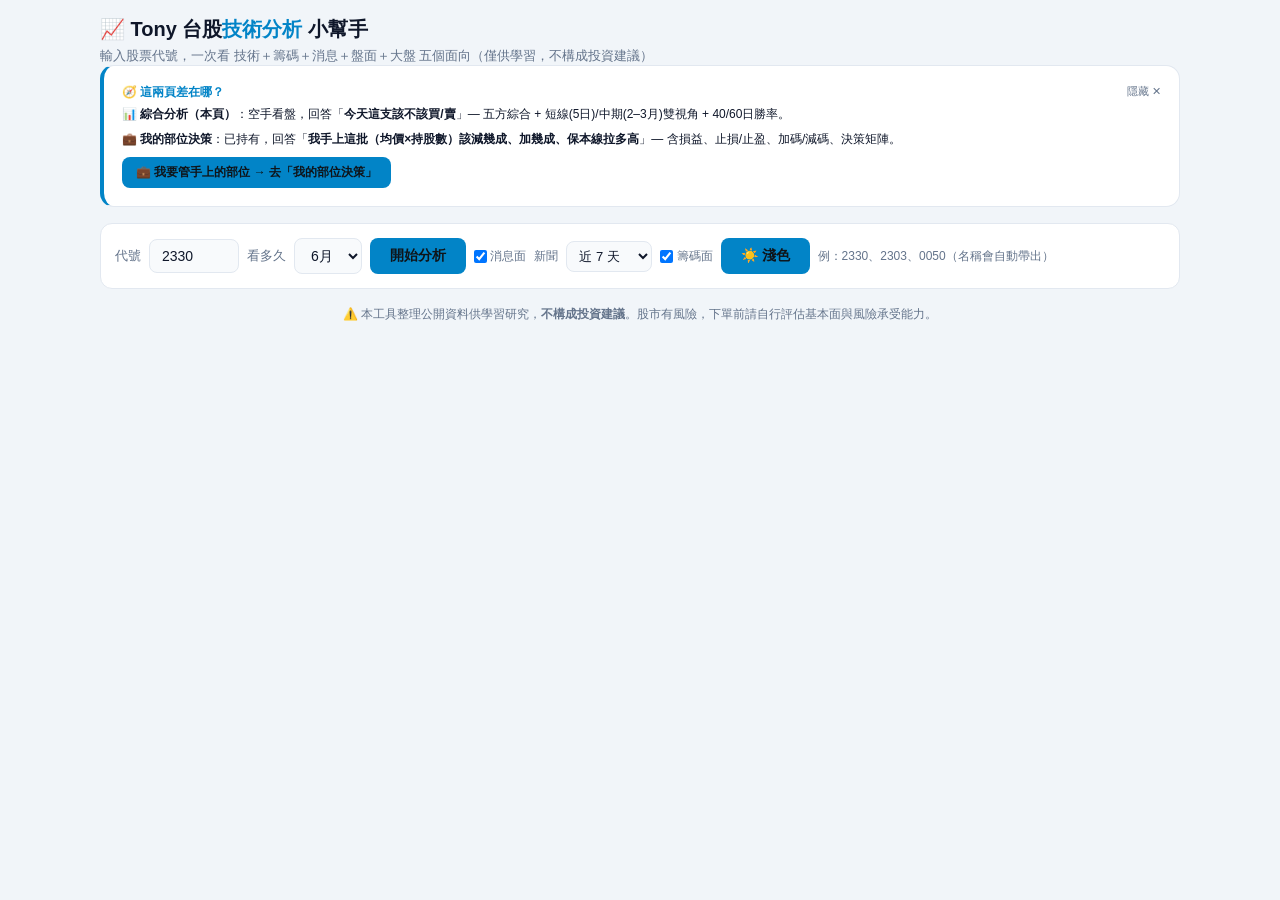
==== index.html @ d9a61d39 "部署 index.html (2026-11-01 14:24)" ====
<!DOCTYPE html>
<html lang="zh-Hant">
<head>
<meta charset="UTF-8">
<meta name="viewport" content="width=device-width, initial-scale=1.0">
<meta name="theme-color" content="#0f1419">
<link rel="manifest" href="manifest.json">
<link rel="apple-touch-icon" href="data:image/svg+xml,%3Csvg xmlns='http://www.w3.org/2000/svg' viewBox='0 0 100 100'%3E%3Crect width='100' height='100' rx='18' fill='%230f1419'/%3E%3Ctext x='50' y='62' font-size='48' text-anchor='middle' fill='%2338bdf8'%3E%F0%9F%93%88%3C/text%3E%3C/svg%3E">
<meta name="apple-mobile-web-app-capable" content="yes">
<meta name="apple-mobile-web-app-title" content="台股分析">
<title>Tony 台股技術分析 小幫手</title>
<link rel="stylesheet" href="style.css">
<style>
  /* design tokens via style.css */
  /* light tokens via style.css */
  html{scroll-behavior:smooth;}
  .theme-toggle{background:var(--card2);color:var(--text);border:1px solid var(--border);border-radius:8px;
    padding:8px 12px;font-size:13px;cursor:pointer;}
  .share-btn{background:var(--accent);color:#0f1419;border:none;border-radius:8px;padding:8px 14px;font-size:13px;font-weight:700;cursor:pointer;margin-top:8px;width:100%;}
  *{box-sizing:border-box;margin:0;padding:0;}
  body{font-family:-apple-system,"Segoe UI","Microsoft JhengHei",sans-serif;
    background:var(--bg);color:var(--text);min-height:100vh;padding:16px;}
  .wrap{max-width:1080px;margin:0 auto;}
  .header h1{font-size:20px;font-weight:700;}
  .header h1 span{color:var(--accent);}
  .header .sub{font-size:13px;color:var(--muted);margin-top:4px;}
  .controls{display:flex;gap:8px;flex-wrap:wrap;align-items:center;background:var(--card);
    padding:14px;border-radius:12px;border:1px solid var(--border);margin:16px 0;}
  .controls label{font-size:13px;color:var(--muted);}
  .controls input,.controls select{background:var(--card2);color:var(--text);
    border:1px solid var(--border);border-radius:8px;padding:8px 12px;font-size:14px;}
  .controls input{width:90px;}
  .controls button{background:var(--accent);color:#0f1419;border:none;border-radius:8px;
    padding:9px 20px;font-size:14px;font-weight:700;cursor:pointer;}
  .controls .hint{font-size:12px;color:var(--muted);}
  .card{background:var(--card);border:1px solid var(--border);border-radius:14px;
    padding:18px;margin-bottom:18px;}
  .card h3{font-size:14px;color:var(--muted);margin-bottom:12px;}
  .final{border:1px solid var(--accent);background:var(--card);}
  :root[data-theme="light"] .final{background:linear-gradient(135deg,#f0f7ff,#f8fafc);}
  .final h2{font-size:15px;color:var(--accent);margin-bottom:8px;}
  /* 区块隔絕：讓每個分類有獨立框、標題與間距 */
  .sec-divider{border:none;border-top:1px solid var(--border);margin:14px 0;}
  .sec-title{font-size:11px;font-weight:700;color:var(--accent);letter-spacing:.5px;margin:2px 0 8px;text-transform:uppercase;}
  .box{background:var(--card2);border:1px solid var(--border);border-radius:8px;padding:10px 12px;margin-bottom:8px;}
  .box .box-title{font-size:12px;font-weight:700;color:var(--text);margin-bottom:6px;}
  .final-text{font-size:19px;font-weight:700;line-height:1.5;}
  .final-text.pos{color:var(--green);} .final-text.neg{color:var(--red);} .final-text.neu{color:var(--yellow);}
  .bd{display:flex;gap:8px;flex-wrap:wrap;margin-top:12px;}
  .bd .it{background:var(--card2);border-radius:8px;padding:7px 12px;font-size:12px;color:var(--muted);}
  .bd .it b{color:var(--text);font-size:14px;margin-left:4px;}
  .grid{display:grid;grid-template-columns:1fr 1fr;gap:16px;}
  .score-row{display:flex;gap:14px;align-items:flex-start;flex-wrap:wrap;}
  .badge{display:inline-block;min-width:44px;height:24px;border-radius:6px;display:flex;
    align-items:center;justify-content:center;font-size:11px;font-weight:700;}
  .badge.buy{background:rgba(239,68,68,.15);color:var(--bull);}
  .badge.sell{background:rgba(34,197,94,.15);color:var(--bear);}
  .badge.neutral{background:rgba(245,158,11,.15);color:var(--yellow);}
  .sig{display:flex;gap:10px;align-items:flex-start;padding:8px 0;border-bottom:1px solid var(--border);font-size:13px;}
  .sig:last-child{border-bottom:none;}
  .sig .d{color:var(--muted);font-size:12px;}
  .score-box{background:var(--card2);border-radius:10px;padding:10px 14px;min-width:150px;}
  .score-box .lbl{font-size:12px;color:var(--muted);}
  .score-box .val{font-size:24px;font-weight:800;}
  .val.pos{color:var(--green);} .val.neg{color:var(--red);} .val.neu{color:var(--yellow);}
  canvas{width:100%;display:block;}
  .two{display:grid;grid-template-columns:1fr 1fr;gap:16px;margin-bottom:16px;}
  .msg{font-size:13px;color:var(--muted);line-height:1.6;}
  .stat-mini{background:var(--card2);border-radius:8px;padding:8px 10px;min-width:0;}
  .sm-lbl{font-size:10px;color:var(--muted);margin-bottom:3px;line-height:1.3;}
  .sm-val{font-size:18px;font-weight:800;color:var(--text);}
  .sm-val.sm-sm{font-size:13px;font-weight:600;}
  .sm-val.pos{color:var(--green);} .sm-val.neg{color:var(--red);} .sm-val.neu{color:var(--yellow);}
  .news-item{padding:6px 0;border-bottom:1px solid var(--border);font-size:12px;line-height:1.5;}
  .news-item:last-child{border-bottom:none;}
  .news-item .nt{color:var(--text);font-weight:600;}
  .news-item .nd{color:var(--muted);font-size:11px;margin-top:2px;}
  .flow-item{display:flex;gap:8px;padding:5px 0;border-bottom:1px solid var(--border);font-size:12px;align-items:flex-start;}
  .flow-item:last-child{border-bottom:none;}
  .flow-item .fn{flex:1;color:var(--text);}
  .flow-item .fv{font-weight:700;min-width:60px;text-align:right;}
  .flow-item .fv.pos{color:var(--green);} .flow-item .fv.neg{color:var(--red);}
  #loading,#err{display:none;text-align:center;padding:40px;color:var(--muted);}
  .spin{width:30px;height:30px;border:3px solid var(--border);border-top-color:var(--accent);
    border-radius:50%;animation:sp .8s linear infinite;margin:0 auto 10px;}
  @keyframes sp{to{transform:rotate(360deg);}}
  .disclaimer{text-align:center;font-size:12px;color:var(--muted);margin-top:16px;line-height:1.6;}
  @media(max-width:700px){
    body{padding:8px;}
    .wrap{max-width:100%;}
    .header h1{font-size:17px;}
    .header .sub{font-size:12px;line-height:1.4;}
    /* 操作列：全欄堆疊 */
    .controls{flex-direction:column;align-items:stretch;gap:8px;padding:12px;}
    .controls label{font-size:12px;}
    .controls input{width:100%;font-size:15px;padding:10px 12px;}
    .controls select{width:100%;font-size:15px;padding:10px 12px;}
    .controls button{width:100%;padding:11px;font-size:15px;font-weight:700;}
    .controls .hint{font-size:11px;display:flex;align-items:center;gap:4px;}
    /* 卡片 */
    .card{padding:14px;margin-bottom:12px;border-radius:10px;}
    .card h3{font-size:13px;margin-bottom:8px;font-weight:700;}
    /* 綜合評論 */
    .final{padding:14px;}
    .final h2{font-size:14px;margin-bottom:6px;}
    .final-text{font-size:15px;line-height:1.5;}
    .bd{gap:5px;}
    .bd .it{padding:5px 8px;font-size:11px;flex:1 1 calc(50% - 5px);text-align:center;border-radius:6px;}
    .bd .it b{font-size:13px;margin-left:2px;}
    /* 分數說明：改上下堆疊（分數在左、說明全寬在右） */
    .grid{grid-template-columns:1fr;gap:12px;}
    .two{grid-template-columns:1fr;gap:12px;}
    .score-box{min-width:0;width:100%;padding:8px 12px;
      display:flex;align-items:center;justify-content:space-between;gap:8px;
      border-radius:8px;}
    .score-box .lbl{font-size:12px;white-space:nowrap;}
    .score-box .val{font-size:22px;min-width:52px;text-align:right;}
    /* 分數旁邊的說明文字：改堆疊在下方 */
    .grid > .card > div[style*="display:flex"]{flex-direction:column;align-items:stretch;gap:8px;}
    .grid > .card > div[style*="display:flex"] .msg{min-width:0 !important;flex:auto !important;font-size:13px;}
    /* 訊號列表：數值右對齊，名稱+詳情全寬 */
    .sig{padding:8px 0;font-size:13px;flex-wrap:nowrap;gap:8px;}
    .sig:last-child{border-bottom:none;}
    .sig .d{color:var(--muted);font-size:12px;flex:1 1 100%;margin-top:2px;}
    .badge{min-width:36px;height:22px;font-size:10px;flex-shrink:0;}
    /* 訊號數值右側 */
    #sigList .sig div:last-child{min-width:60px;text-align:right;font-size:13px;font-weight:700;color:var(--text);flex-shrink:0;}
    /* 圖表：K線正常高度，MACD/RSI 較矮，相對強度中等 */
    #chart{height:240px !important;}
    #macdChart{height:110px !important;}
    #rsiChart{height:110px !important;}
    #rsChart{display:none !important;}
    /* 關鍵指標快覽：2x2 網格 */
    #statGrid{grid-template-columns:repeat(2,1fr) !important;}
    .sm-val{font-size:16px;}
    .sm-val.sm-sm{font-size:12px;}
    /* 分數說明：分數與文字全寬堆疊 */
    .score-row{flex-direction:column;gap:8px;}
    .score-row .msg{min-width:0 !important;}
    /* 籌碼榜單清單 */
    .flow-item{font-size:11px;padding:4px 0;}
    .flow-item .fv{font-size:12px;min-width:50px;}
    /* 新聞清單 */
    .news-item{font-size:11px;}
    /* 看多/看空理由 */
    #bullBox,#bearBox{margin-top:8px;}
    #bullReasons,#bearReasons{font-size:12px;line-height:1.65;}
    #bullReasons li,#bearReasons li{margin-bottom:3px;}
    /* 手風琴收折：前 3 條以外的 li 隱藏 */
    #bullReasons.collapsed li:nth-child(n+4),#bearReasons.collapsed li:nth-child(n+4){display:none;}
    /* 自選股按鈕 */
    #watchBtns{gap:6px;}
    #watchBtns button{font-size:12px;padding:5px 10px;white-space:nowrap;}
    /* 結果標題 */
    #rtName{font-size:16px !important;}
    #rtWatch{font-size:12px !important;padding:5px 10px !important;white-space:nowrap;}
    /* disclaimer */
    .disclaimer{font-size:11px;line-height:1.5;margin-top:12px;}
  }
  @media(max-width:400px){
    .bd .it{flex:1 1 100%;text-align:left;}
    .final-text{font-size:14px;}
    .score-box .val{font-size:20px;min-width:44px;}
  }
</style>
</head>
<body>
<div class="wrap">
  <div class="header">
    <h1>📈 Tony 台股<span>技術分析</span> 小幫手</h1>
    <div class="sub">輸入股票代號，一次看 技術＋籌碼＋消息＋盤面＋大盤 五個面向（僅供學習，不構成投資建議）</div>
  </div>

  <div id="guideCard" class="card" style="margin-bottom:14px;border-left:4px solid var(--accent)"><button onclick="this.parentElement.style.display='none';localStorage.tonyHideGuide=1" style="float:right;background:none;border:none;color:var(--muted);cursor:pointer;font-size:11px">隱藏 ✕</button>
    <div style="font-size:12px;font-weight:700;color:var(--accent);margin-bottom:4px">🧭 這兩頁差在哪？</div>
    <div style="font-size:12px;line-height:1.6;color:var(--text)">
      <div style="margin-bottom:6px"><b>📊 綜合分析（本頁）</b>：空手看盤，回答「<b>今天這支該不該買/賣</b>」— 五方綜合 + 短線(5日)/中期(2–3月)雙視角 + 40/60日勝率。</div>
      <div><b>💼 我的部位決策</b>：已持有，回答「<b>我手上這批（均價×持股數）該減幾成、加幾成、保本線拉多高</b>」— 含損益、止損/止盈、加碼/減碼、決策矩陣。</div>
    </div>
    <a class="share-btn" id="guideBtn" style="width:auto;margin-top:8px;padding:7px 14px;font-size:12px;display:inline-block;text-align:center;text-decoration:none" onclick="jumpToSell()">💼 我要管手上的部位 → 去「我的部位決策」</a>
  </div>

  <div class="controls">
    <label>代號</label>
    <input id="ticker" value="2330" placeholder="代號">
    <label>看多久</label>
    <select id="period">
      <option value="1mo">1月</option><option value="3mo">3月</option>
      <option value="6mo" selected>6月</option><option value="1y">1年</option><option value="2y">2年</option>
    </select>
    <button id="btn" onclick="run()">開始分析</button>
    <label class="hint"><input type="checkbox" id="ckNews" checked style="width:auto;vertical-align:middle"> 消息面</label>
    <label class="hint">新聞</label>
    <select id="newsDays" style="background:var(--card2);color:var(--text);border:1px solid var(--border);border-radius:8px;padding:6px 8px;font-size:13px">
      <option value="3">近 3 天</option>
      <option value="7" selected>近 7 天</option>
      <option value="14">近 14 天</option>
      <option value="30">近 30 天</option>
    </select>
    <label class="hint"><input type="checkbox" id="ckFund" checked style="width:auto;vertical-align:middle"> 籌碼面</label>
    <button class="theme-toggle" id="themeToggle" onclick="toggleTheme()" title="切換深／淺色">🌙 深色</button>
    <span class="hint">例：2330、2303、0050（名稱會自動帶出）</span>
  </div>

  <!-- 分析結果標題（代號＋名稱）＋ 自選按鈕 -->
  <div id="resultTitle" class="card" style="display:none">
    <div style="display:flex;align-items:center;gap:12px;flex-wrap:wrap">
      <b id="rtName" style="font-size:18px">—</b>
      <button id="rtWatch" onclick="rtWatchToggle()"
        style="background:var(--card2);color:var(--accent);border:1px solid var(--accent);border-radius:8px;padding:6px 12px;font-size:13px;cursor:pointer">＋ 加入自選</button>
      <button class="share-btn" id="shareBtn" onclick="shareAnalysis()" style="display:none;width:auto;margin-top:0">📤 分享結果</button>
      <button id="portBtn" onclick="openPortfolioForm()" style="display:none;width:auto;margin-top:0;background:var(--card2);color:var(--text);border:1px solid var(--yellow);border-radius:8px;padding:8px 14px;font-size:13px;font-weight:700;cursor:pointer">💼 我的部位決策</button>
    </div>
    <!-- 15b. 我的部位 頁內小表單(取代 prompt / 直接跳轉) -->
    <div id="portForm" style="display:none;margin-top:12px;background:var(--card2);border:1px solid var(--yellow);border-radius:10px;padding:12px">
      <div style="font-size:13px;font-weight:700;margin-bottom:8px">💼 輸入你的部位（均價 / 持股數），帶入「我的部位決策」</div>
      <div style="display:flex;gap:8px;flex-wrap:wrap;align-items:center">
        <label style="font-size:12px;color:var(--muted)">持股數</label>
        <input id="portShares" type="number" min="1" inputmode="numeric" placeholder="100" style="width:90px;background:var(--bg);color:var(--text);border:1px solid var(--border);border-radius:8px;padding:7px 10px;font-size:14px">
        <label style="font-size:12px;color:var(--muted)">均價</label>
        <input id="portCost" type="number" min="0" step="0.01" inputmode="decimal" placeholder="750" style="width:90px;background:var(--bg);color:var(--text);border:1px solid var(--border);border-radius:8px;padding:7px 10px;font-size:14px">
        <button id="portGo" onclick="openPortfolio()" style="background:var(--yellow);color:#0f1419;border:none;border-radius:8px;padding:7px 16px;font-size:13px;font-weight:700;cursor:pointer">帶入評估 →</button>
      </div>
    </div>
  </div>

  <!-- 自選股列 -->
  <div id="watchlist" style="display:none;margin:10px 0">
    <div style="font-size:12px;color:var(--muted);margin-bottom:6px">⭐ 自選股（點一下即分析，✕ 移除）</div>
    <div id="watchBtns" style="display:flex;gap:6px;flex-wrap:wrap"></div>
  </div>
  <!-- 自選股總覽表 -->
  <div id="watchOverview" style="display:none;margin:10px 0">
    <div class="card" style="margin:0">
      <div style="display:flex;align-items:center;justify-content:space-between;margin-bottom:6px">
        <h3 style="margin:0">⭐ 自選股總覽（近 20 日表現）</h3>
        <button id="watchOvRefresh" onclick="refreshWatchOverview()" style="background:none;border:1px solid var(--accent);color:var(--accent);border-radius:6px;padding:4px 10px;font-size:12px;cursor:pointer">⟳ 更新自選股總覽</button>
      </div>
      <div id="watchOvTable" style="overflow-x:auto;color:var(--muted);font-size:12px">尚未更新 — 請點右上「⟳ 更新自選股總覽」抓取近 20 日報酬。</div>
    </div>
  </div>

  <div id="loading"><div class="spin"></div><span id="loadingMsg">正在抓取行情與分析，請稍候…</span></div>
  <div id="demoBanner" class="card" style="display:none;border:1px solid var(--yellow);background:rgba(245,158,11,.08)">
    <b style="color:var(--yellow)">⚠ 示範資料</b> — 真實行情暫時抓不到（Yahoo 跨域受限），以下為內建示範 K 線，僅展示介面與分析流程。稍後重試，或用電腦版（python server.py）取真實資料。
  </div>
  <div id="err" class="card"></div>
  <div id="results" style="display:none">

    <!-- 綜合評論卡（五方結論 + 分數明細 + 看多/看空理由 + 收盤價/RSI/MACD + 止損止盈）-->
    <div class="card final" id="finalCard">
      <div style="display:flex;align-items:center;justify-content:space-between;gap:8px;flex-wrap:wrap">
        <h2 style="margin:0">🎯 綜合評論（今天要不要買賣）</h2>
        <button id="modeToggle" onclick="toggleMode()" style="background:var(--card2);border:1px solid var(--border);color:var(--text);border-radius:8px;padding:5px 10px;font-size:12px;cursor:pointer;white-space:nowrap">⚙️ 專業模式</button>
      </div>
      <!-- 行情醒目橫條：前收、開盤、盤後＋資料日期＋未開盤提示 -->
      <div id="todayTicker" style="display:none;margin-top:10px;background:var(--card2);border:1px solid var(--border);border-radius:10px;padding:10px 12px">
        <div style="display:flex;align-items:baseline;gap:14px;flex-wrap:wrap">
          <div>
            <div style="font-size:11px;color:var(--muted)">前收</div>
            <div id="tkPrevClose" style="font-size:20px;font-weight:800;line-height:1.1;color:var(--text)">—</div>
          </div>
          <div>
            <div style="font-size:11px;color:var(--muted)">開盤</div>
            <div id="tkOpen" style="font-size:20px;font-weight:800;line-height:1.1;color:var(--text)">—</div>
          </div>
          <div>
            <div style="font-size:11px;color:var(--muted)">現價</div>
            <div id="tkNow" style="font-size:20px;font-weight:800;line-height:1.1;color:var(--text)">—</div>
          </div>
          <div>
            <div style="font-size:11px;color:var(--muted)">收盤</div>
            <div id="tkPost" style="font-size:24px;font-weight:800;line-height:1.05;color:var(--text)">—</div>
          </div>
          <div>
            <div style="font-size:11px;color:var(--muted)">今日漲跌</div>
            <div id="tkChg" style="font-size:18px;font-weight:800;line-height:1.1">—</div>
            <div id="tkChgAmt" style="font-size:12px;font-weight:600;line-height:1.1;margin-top:2px;color:var(--muted)">—</div>
          </div>
          <div id="tkDir" style="font-size:12px;font-weight:700;padding:2px 8px;border-radius:8px;display:none"></div>
        </div>
        <div style="display:flex;align-items:center;gap:8px;flex-wrap:wrap;margin-top:6px">
          <div id="tkDate" style="font-size:11px;font-weight:700;color:var(--muted)">—</div>
          <div id="tkStatusTag" style="font-size:11px;font-weight:700;padding:2px 8px;border-radius:6px;display:none"></div>
        </div>
        <div id="tkNote" style="font-size:11px;color:var(--muted);margin-top:6px"></div>
      </div>
      <div class="final-text" id="finalText">—</div>
      <!-- ⚡ 今天怎麼做：一頁看完的白話行動卡（綜合結論＋短線＋中期＋風險） -->
      <div id="todayActionCard" style="display:none;margin-top:10px;background:var(--card2);border:1px solid var(--border);border-radius:10px;padding:10px 12px">
        <div style="font-size:13px;font-weight:700;color:var(--text);margin-bottom:6px">⚡ 今天怎麼做（一頁看完）</div>
        <div id="todayActionBody" style="font-size:12px;line-height:1.7;color:var(--text)"></div>
      </div>
      <!-- 對照結論（個股 vs 同類股 vs 大盤 的 40/60 日勝率一行簡結論） -->
      <div id="peerVerdict" style="display:none;margin-top:8px;font-size:12px;line-height:1.6;color:var(--muted);background:var(--card2);border:1px solid var(--border);border-radius:8px;padding:8px 10px"></div>

      <!-- ① 結論區 -->
      <div style="margin-top:10px">
        <div class="sec-title">結論與行動（短線 vs 中期 分開看）</div>
        <!-- 短線框(藍) -->
        <div style="margin-top:4px;padding:8px 10px;background:var(--card2);border:1px solid var(--border);border-left:4px solid var(--accent);border-radius:8px">
          <div style="font-size:12px;font-weight:700;color:var(--accent);margin-bottom:4px">📉 短線（5 日）行動</div>
          <div id="finalAction" style="display:none;font-size:13px;line-height:1.6;color:var(--text)"></div>
          <div style="margin-top:6px;font-size:11px;color:var(--muted)"><span id="sessionTag" style="display:none;background:var(--card2);border:1px solid var(--border);padding:2px 6px;border-radius:4px"></span> <span id="dataFreshness" style="display:none;margin-left:4px;background:var(--card2);border:1px solid var(--border);padding:2px 6px;border-radius:4px"></span></div>
        </div>
        <!-- 中期框(橘),與短線明顯區隔 -->
        <div style="margin-top:8px;padding:8px 10px;background:var(--card2);border:1px solid var(--border);border-left:4px solid var(--yellow);border-radius:8px">
          <div style="font-size:12px;font-weight:700;color:var(--yellow);margin-bottom:4px">📈 中期（2–3 個月）行動</div>
          <div id="midAction" style="display:none;font-size:13px;line-height:1.6;color:var(--text);margin-bottom:6px"></div>
          <div id="midFiveWay" style="display:none;font-size:12px;line-height:1.6;color:var(--text);margin-bottom:4px"></div>
          <div id="midAlert" style="display:none;font-size:12px;line-height:1.6;margin-top:4px;padding:6px 8px;border-radius:6px"></div>
        </div>
        <!-- 五方分數白話一句話 -->
        <div id="plainRead" style="font-size:13px;color:var(--text);line-height:1.55;margin:8px 0 0;padding:8px 10px;background:var(--card2);border:1px solid var(--border);border-radius:8px;display:none"></div>
      </div>

      <hr class="sec-divider">

      <!-- ② 風險管理（止損/止盈） -->
      <div id="riskSec" style="display:none">
        <div class="sec-title">風險管理</div>
        <!-- 止損 / 止盈參考價 -->
        <div id="slTp" style="margin:0 0 8px;padding:8px 10px;background:var(--card2);border:1px solid var(--border);border-radius:8px;font-size:13px;color:var(--muted);line-height:1.6">
          <div style="font-weight:700;color:var(--text);font-size:12px;margin-bottom:4px">📌 止損 / 止盈參考（依 ATR 波動估算，僅供參考）</div>
          <div id="slTpContent"></div>
        </div>
      </div>

      <hr class="sec-divider">

      <!-- ③ 理由區 -->
      <div id="reasonSec" style="display:none">
        <div class="sec-title">看多 / 看空理由</div>
        <!-- 看多 / 看空理由（手風琴，預設 3 條可展開） -->
        <div id="bullBox" style="margin-bottom:8px">
          <div style="display:flex;align-items:center;justify-content:space-between">
            <span style="font-size:13px;font-weight:700;color:var(--bull)">✅ 看多理由（<span id="bullCount">0</span>）</span>
            <span id="bullToggle" onclick="toggleAccordion('bull')" style="font-size:12px;color:var(--accent);cursor:pointer;user-select:none">展開全部 ▾</span>
          </div>
          <ul id="bullReasons" style="margin:4px 0 0;padding-left:18px;font-size:13px;line-height:1.7;color:var(--text)"></ul>
        </div>
        <div id="bearBox" style="margin-bottom:0">
          <div style="display:flex;align-items:center;justify-content:space-between">
            <span style="font-size:13px;font-weight:700;color:var(--bear)">⚠️ 看空理由（<span id="bearCount">0</span>）</span>
            <span id="bearToggle" onclick="toggleAccordion('bear')" style="font-size:12px;color:var(--accent);cursor:pointer;user-select:none">展開全部 ▾</span>
          </div>
          <ul id="bearReasons" style="margin:4px 0 0;padding-left:18px;font-size:13px;line-height:1.7;color:var(--text)"></ul>
        </div>
      </div>

      <hr class="sec-divider">

      <!-- ④ 分數與拆解 -->
      <div id="scoreSec">
        <div class="sec-title">五方分數與拆解</div>
        <!-- 技術面摘要（看多/看空理由數 + 籌碼/消息 note）-->
        <div id="adviceSummary" style="font-size:13px;color:var(--muted);line-height:1.6;margin-bottom:10px"></div>
        <!-- 五方分數明細 -->
        <div class="bd" id="finalBd"></div>
        <!-- 綜合分數拆解（關連到下方各面向）-->
        <div id="compBreak" style="display:none;margin-top:10px"></div>
      </div>

      <hr class="sec-divider">

      <!-- ⑤ 指標快覽 -->
      <div id="statSec">
        <div class="sec-title">關鍵指標快覽</div>
        <!-- 關鍵指標快覽 -->
        <div style="display:grid;grid-template-columns:repeat(4,1fr);gap:8px;margin-top:2px" id="statGrid">
          <div class="stat-mini"><div class="sm-lbl">最新收盤</div><div class="sm-val" id="statClose">—</div></div>
          <div class="stat-mini"><div class="sm-lbl">分析日期</div><div class="sm-val sm-sm" id="statDate">—</div></div>
          <div class="stat-mini"><div class="sm-lbl" title="RSI 相對強弱指標：0-100，30 以下偏冷（可能反彈）、70 以上偏熱（可能回檔）">RSI 冷熱（30冷/70熱）</div><div class="sm-val" id="statRsi">—</div></div>
          <div class="stat-mini"><div class="sm-lbl" title="MACD 指數平滑移動平均線：反映價格動能方向，正值偏多、負值偏空">MACD 動能（正多/負空）</div><div class="sm-val" id="statMacd">—</div></div>
          <div class="stat-mini"><div class="sm-lbl" title="ATR 真實波幅均值：衡量股價每天平均波動多大，波動越大代表風險越高">日平均擺動 ATR</div><div class="sm-val sm-sm" id="statAtr">—</div></div>
          <div class="stat-mini"><div class="sm-lbl" title="近 5 個交易日的漲跌幅">5日報酬</div><div class="sm-val sm-sm" id="statRet5">—</div></div>
          <div class="stat-mini"><div class="sm-lbl" title="近 20 個交易日的漲跌幅">20日報酬</div><div class="sm-val sm-sm" id="statRet20">—</div></div>
          <div class="stat-mini"><div class="sm-lbl" title="當日成交量 vs 20 日平均成交量：>1 是放量、<1 是縮量">量比（vs 20日平均）</div><div class="sm-val sm-sm" id="statVol">—</div></div>
        </div>
      </div>

      <hr class="sec-divider">

      <!-- ⑥ 訊號可信度（歷史 5 日勝率）-->
      <div id="histSec" style="display:none">
        <div class="sec-title">訊號可信度（歷史 5 日勝率）</div>
        <!-- 歷史 5 日勝率（白話，讓使用者知道訊號可信度）-->
        <div id="hist5" style="margin:0;padding:8px 10px;font-size:12px;line-height:1.6;color:var(--muted);background:var(--card2);border:1px solid var(--border);border-radius:8px"></div>
      </div>
      <!-- 術語小辭典（收折，給一般使用者看白話解釋）-->
      <div class="card" id="glossary" style="margin-top:14px;border:1px solid var(--border);border-radius:8px">
        <h3 style="cursor:pointer;user-select:none;font-size:13px;margin:0;padding:10px 12px" onclick="togglePanel('glossary')"><span>📖 看不懂的英文術語？点这里看白話解釋</span> <span class="pArrow" style="float:right;color:var(--muted)">▸</span></h3>
        <div class="pBody" id="glossaryBody" style="display:none;padding:0 12px 12px;font-size:12px;line-height:1.7;color:var(--muted)">
          <dl style="margin:0">
            <dt style="color:var(--text);font-weight:700;margin-top:8px">RSI（相對強弱指標）</dt><dd style="margin-left:0">衡量股價「多空力道」，0~100。低於 30 偏冷（跌太多可能反彈）、高於 70 偏熱（漲太多可能回檔）。</dd>
            <dt style="color:var(--text);font-weight:700">MACD（指數平滑移動平均線）</dt><dd style="margin-left:0">反映價格「動能方向」。數值正→偏多、負→偏空；MACD 線翻上訊號線＝金叉（轉強）、翻下＝死叉（轉弱）。</dd>
            <dt style="color:var(--text);font-weight:700">KDJ（冷熱震盪指標）</dt><dd style="margin-left:0">短線快訊號。J 值 &lt;0 極冷可能反彈、&gt;100 極熱可能回調；K 翻上 D＝金叉、翻下＝死叉。</dd>
            <dt style="color:var(--text);font-weight:700">布林通道 BOLL</dt><dd style="margin-left:0">均線上下兩條通道（20日均價±2倍標準差）。價格碰下軌＝偏超賣、碰上軌＝偏超買，中軌就是20日均價。</dd>
            <dt style="color:var(--text);font-weight:700">BIAS（乖離率）</dt><dd style="margin-left:0">股價離均線有多遠。正太大＝偏超買（可能回調）、負太大＝偏超賣（可能反彈）。</dd>
            <dt style="color:var(--text);font-weight:700">ATR（真實波幅均值）</dt><dd style="margin-left:0">股價「每天平均波動多大」。波動越大風險越高；止損/止盈就是用它來算（收盤−1.5×ATR＝止損）。</dd>
            <dt style="color:var(--text);font-weight:700">OBV（成交量能量）</dt><dd style="margin-left:0">用成交量累積看「錢進出場」。OBV 上升＝主力在進、下降＝主力在退。</dd>
            <dt style="color:var(--text);font-weight:700">量比 VROC</dt><dd style="margin-left:0">當日成交量 ÷ 前20日均量。&gt;1 是放量（多空活躍）、&lt;1 是縮量（觀望）。</dd>
            <dt style="color:var(--text);font-weight:700">均線 SMA</dt><dd style="margin-left:0">過去 N 日收盤價平均。5日＝短線、20日＝中線、60日＝長線。短線翻上長線＝多頭排列（偏強）。</dd>
            <dt style="color:var(--text);font-weight:700">外資 / 法人</dt><dd style="margin-left:0">「外資」＝境外機構資金、「三大法人」＝外資＋投信＋自營商。連續淨買＝偏多、淨賣＝偏空。</dd>
            <dt style="color:var(--text);font-weight:700">加權 / TAIEX</dt><dd style="margin-left:0">加權指數＝代表台灣整體股市的大盤。個股漲但大盤跌＝相對強度強，反之弱。</dd>
          </dl>
        </div>
      </div>
    </div>

    <div class="grid">
      <div class="card" id="secIntra">
        <h3 style="cursor:pointer;user-select:none" onclick="togglePanel('secIntra')"><span>⏰ 即時盤面（當天）</span> <span class="pArrow" style="float:right;color:var(--muted)">▾</span></h3>
        <div class="pBody" id="secIntraBody">
        <div class="score-row">
          <div class="score-box"><div class="lbl">盤面分數</div><div class="val" id="iScore">—</div></div>
          <div class="msg" id="iInfo" style="flex:1"></div>
        </div>
        </div>
      </div>
      <div class="card" id="secTaiex">
        <h3 style="cursor:pointer;user-select:none" onclick="togglePanel('secTaiex')"><span>🏛 大盤環境（加權）</span> <span class="pArrow" style="float:right;color:var(--muted)">▾</span></h3>
        <div class="pBody" id="secTaiexBody">
        <div class="score-row">
          <div class="score-box"><div class="lbl">大盤分數</div><div class="val" id="tScore">—</div></div>
          <div class="msg" id="tInfo" style="flex:1"></div>
        </div>
        </div>
      </div>
      <div class="card" id="secFund">
        <h3 style="cursor:pointer;user-select:none" onclick="togglePanel('secFund')"><span>💰 籌碼面（外資／三大法人）</span> <span class="pArrow" style="float:right;color:var(--muted)">▾</span></h3>
        <div class="pBody" id="secFundBody">
        <div class="score-row">
          <div class="score-box"><div class="lbl">法人分數</div><div class="val" id="fScore">—</div></div>
          <div class="msg" id="fInfo" style="flex:1"></div>
        </div>
        <div class="msg" id="fMulti" style="margin-top:10px"></div>
        <div id="fFlowList" style="margin-top:10px;display:none"></div>
        </div>
      </div>
      <div class="card" id="secNews">
        <h3 style="cursor:pointer;user-select:none" onclick="togglePanel('secNews')"><span>📰 消息面（新聞情緒）</span> <span class="pArrow" style="float:right;color:var(--muted)">▾</span></h3>
        <div class="pBody" id="secNewsBody">
        <div class="score-row">
          <div class="score-box"><div class="lbl">情緒分數</div><div class="val" id="nScore">—</div></div>
          <div class="msg" id="nInfo" style="flex:1"></div>
        </div>
        <div id="newsList" style="margin-top:10px;display:none"></div>
        </div>
      </div>
    </div>

    <div class="two">
      <div class="card" id="secTech">
        <h3 style="cursor:pointer;user-select:none" onclick="togglePanel('secTech')"><span>🎯 技術面訊號</span> <span class="pArrow" style="float:right;color:var(--muted)">▾</span></h3>
        <div class="pBody" id="secTechBody"><div id="sigList"></div></div>
      </div>
      <div class="card" id="secEvents">
        <h3 style="cursor:pointer;user-select:none" onclick="togglePanel('secEvents')"><span>📍 近期買賣時機（新→舊）</span> <span class="pArrow" style="float:right;color:var(--muted)">▾</span></h3>
        <div class="pBody" id="secEventsBody"><div id="evList" class="msg"></div></div>
      </div>
    </div>

    <div class="card" id="secCharts">
      <h3 style="cursor:pointer;user-select:none" onclick="togglePanel('secCharts')"><span>📊 K 線與圖表</span> <span class="pArrow" style="float:right;color:var(--muted)">▾</span></h3>
      <div class="pBody" id="secChartsBody">
      <canvas id="chart" height="300"></canvas>
      <canvas id="macdChart" height="120" style="margin-top:8px"></canvas>
      <canvas id="rsiChart" height="120" style="margin-top:8px"></canvas>
      </div>
    </div>

    <div class="card" id="secVol">
      <h3 style="cursor:pointer;user-select:none" onclick="togglePanel('secVol')"><span>📊 量比 vs 60 日（量能配速）</span> <span class="pArrow" style="float:right;color:var(--muted)">▾</span></h3>
      <div class="pBody" id="secVolBody">
      <canvas id="volChart" height="160"></canvas>
      <div class="msg" id="volInfo" style="margin-top:8px"></div>
      </div>
    </div>

  </div>

  <div class="disclaimer">
    ⚠️ 本工具整理公開資料供學習研究，<b>不構成投資建議</b>。股市有風險，下單前請自行評估基本面與風險承受能力。
  </div>
</div>

<script src="core.js?v=20261031d"></script>
<script src="render.js?v=20261031d"></script>
<script>
// ── 用公開端點抓個股日K 與 加權指數 ──────────────────────
// 台股：Yahoo chart API。瀏覽器跨域直抓 Yahoo 會被 CORS 擋，
// 改走 Jina Reader（r.jina.ai，免金鑰可跨域）代理取真實資料；
// 直抓 / Jina 任一成功即用真實資料，都失敗才回退示範資料。
const STOCK_URLS = [
  "https://query2.finance.yahoo.com/v8/finance/chart/",
  "https://query1.finance.yahoo.com/v8/finance/chart/",
];
const JINA = "https://r.jina.ai/";   // 免金鑰跨域讀取端點
// 行情中繼：Cloudflare Worker（CORS 已開、瀏覽器不會噴 CORS 紅字）
// 部署 deploy/cf-worker/relay.js 後填同一個 URL；留空則跳過此層。relay 統一由 core.js 的 SELF_RELY_URL 定義,
// 頁面讀 global.SELF_RELY_URL(換 URL 只改 core.js 一處),fallback 為硬編值。
const QUOTE_RELAY = (typeof global !== "undefined" && global.SELF_RELY_URL) || "https://tw-news-relay.etonylin.workers.dev";
// 預熱 relay:頁面載入即發一筆輕量請求,讓 Cloudflare Worker 保持熱、避免「第一次評估」遇冷啟動拖慢/掉示意資料
(function warmRelay(){ if (QUOTE_RELAY && location.protocol === "https:") fetch(QUOTE_RELAY + "?ticker=2330.TW&range=5d&interval=1d").catch(function(){}); })();
function toYahoo(t){
  const c = t.toUpperCase().replace(/\.TW$/,'').replace(/\.TWO$/,'');
  if (c === "^TWII") return "^TWII";
  // 上櫃股（3/4/5/6/8 字頭，如 3105 穩懋、4979 華星光、6182 合晶、8299 群聯）Yahoo 用 .TWO；
  // 上市/ETF（0/1/2 字頭，如 2330 台積電、0050 大S50）用 .TW
  return /^[34568]\d{3}$/.test(c) ? c + '.TWO' : c + '.TW';
}

async function fetchJsonOne(url){
  const r = await fetch(url, { headers: { "Accept": "application/json" } });
  if(!r.ok) throw new Error("HTTP " + r.status);
  return await r.json();
}

// 帶逾時的中斷器:逾時時 reject(讓 relayRetry 不卡死)
async function withTimeout(url, ms, label){
  const ctl = new AbortController();
  const timer = setTimeout(() => ctl.abort(), ms);
  try {
    const r = await fetch(url, { signal: ctl.signal });
    return r;
  } catch (e) {
    throw new Error((label||"fetch") + " 逾時 (" + ms + "ms)");
  } finally {
    clearTimeout(timer);
  }
}

// 從 Jina Reader 的 Markdown 包裝抽出內層 JSON
function jinaParse(text){
  const idx = text.indexOf("Markdown Content:");
  let body = idx >= 0 ? text.slice(idx + "Markdown Content:".length) : text;
  body = body.trim();
  const open = body.indexOf("{");
  if (open >= 0) body = body.slice(open);
  return JSON.parse(body);
}

async function fetchRows(code, period){
  const qs = "?range=" + period + "&interval=1d";
  const c = code.toUpperCase().replace(/\.TW$/,'').replace(/\.TWO$/,'');
  // 大盤:relay 對 Yahoo 大盤符號查無資料,回 ^TWII 讓上層 try/catch 降級 null,
  // 大盤卡誠實標「大盤資料未取得、本頁個股訊號為主」,不用 0050 代理造假數值。
  const isTaiex = code === "^TWII";
  const primary = isTaiex ? "^TWII" : toYahoo(c);
  // 同代號可能掛 .TW 或 .TWO(如 3037 欣興在 Yahoo 是 .TW、但 3 字頭常被判 .TWO),
  // 兩字尾都並行打、誰先回 chart 用誰,避免單字尾查無就掉「資料不足」。
  const variants = isTaiex ? ["^TWII"] : Array.from(new Set([c + ".TW", c + ".TWO"]));
  // GitHub Pages(https) 下直抓 Yahoo 一定被 CORS 擋,白等 → 跳過;本地(http) 保留
  const isSecure = location.protocol === "https:";

  // 各來源並行取法(誰先回 chart 誰贏),大幅降低串列拖慢
  // 加逾時中斷器:逾時 reject 讓 Promise.any 不等慢端點,誰先回誰贏
  const relayOne = async (v) => {
    if (!QUOTE_RELAY) throw new Error("no relay");
    const r = await withTimeout(QUOTE_RELAY + "?ticker=" + encodeURIComponent(v) + "&range=" + encodeURIComponent(period) + "&interval=1d", 12000, "relay");
    if (!r.ok) throw new Error("relay HTTP " + r.status);
    const j = await r.json();
    if (j && j.chart) return j;
    throw new Error(j && j.error ? ("relay " + j.error) : "relay 無 chart");
  };
  const jinaOne = async (v) => {
    const target = STOCK_URLS[0] + v + qs;
    const r = await fetch(JINA + target, { headers: { "Accept": "text/plain" } });
    if (!r.ok) throw new Error("jina HTTP " + r.status);
    const j = jinaParse(await r.text());
    if (!j || !j.chart) throw new Error("jina 無解析");
    return j;
  };
  const allOrigins = async (v) => {
    const target = STOCK_URLS[0] + v + qs;
    const r = await fetch("https://api.allorigins.win/raw?url=" + encodeURIComponent(target), { headers: { "Accept": "application/json" } });
    if (!r.ok) throw new Error("allorigins HTTP " + r.status);
    const j = await r.json();
    if (j && j.chart) return j;
    throw new Error("allorigins 無 chart");
  };
  const yahooDirect = async (v) => {
    const r = await fetch(STOCK_URLS[0] + v + qs, { headers: { "Accept": "application/json" } });
    if (!r.ok) throw new Error("yahoo HTTP " + r.status);
    return await r.json();
  };

  // 並行任務:relay(主+備)+ jina + allorigins +(非 https 才 yahoo 直抓)
  const tasks = [];
  if (QUOTE_RELAY) {
    tasks.push(relayOne(variants[0]));
    if (variants[1]) tasks.push(relayOne(variants[1]));
  }
  tasks.push(jinaOne(variants[0]), allOrigins(variants[0]));
  if (!isSecure) tasks.push(yahooDirect(variants[0]));

  // 加「corsproxy」備援(能繞過 GitHub Pages 的 CORS、兜底 jina/allorigins 掛時)
  const corsProxyOne = async (v) => {
    const target = "https://query1.finance.yahoo.com/v8/finance/chart/" + v + qs;
    const r = await fetch("https://api.codetabs.com/v1/proxy/?url=" + encodeURIComponent(target), { headers: { "Accept": "application/json" } });
    if (!r.ok) throw new Error("corsproxy HTTP " + r.status);
    const j = await r.json();
    if (j && j.chart) return j;
    throw new Error("corsproxy 無 chart");
  };
  if (!isSecure) tasks.push(corsProxyOne(variants[0])); // 本地可用;https 下 corsproxy 也可能被擋、不強加
  // 誰先回 chart 誰贏（Promise.any 早離），避免 Promise.all 等最慢端點拖慢整體
  // 全端點 reject 才降級：對「個股主變體 relay」再試一次(冷啟動/抖動容錯),再失敗才真 throw
  try {
    const winner = await Promise.any(tasks);
    if (winner && winner.chart) return buildRows(winner, code);
  } catch (e) {
    // Promise.any 全 reject 才走這，保留原 relayRetry 兜底
  }
  if (QUOTE_RELAY && !/^\.?TWII/.test(code)) {
    try {
      const rr = await withTimeout(QUOTE_RELAY + "?ticker=" + encodeURIComponent(variants[0]) + "&range=" + encodeURIComponent(period) + "&interval=1d", 10000, "relayRetry");
      if (rr.ok) { const j = await rr.json(); if (j && j.chart) return buildRows(j, code); }
    } catch (e) {}
  }
  throw new Error("取不到 " + code + " 行情（所有端點皆無 chart）");
}

function buildRows(j, code){
  const res = j.chart && j.chart.result && j.chart.result[0];
  if(!res) throw new Error("查不到 " + code + " 行情");
  const ts = res.timestamp; const q = res.indicators.quote[0];
  const rows = [];
  for(let k=0;k<ts.length;k++){
    if(q.close[k]==null) continue;
    const d = new Date(ts[k]*1000);
    rows.push({ date:d.toISOString().slice(0,10), open:q.open[k], high:q.high[k],
      low:q.low[k], close:q.close[k], volume:q.volume[k]||0 });
  }
  if(!rows.length) throw new Error("查不到 " + code + " 行情（無資料）");
  // 把 Yahoo meta（前收、即時價、是否盤後資料）附到 rows 上，供橫條「開盤/現價/前收＋日期」用
  const m = res.meta || {};
  rows.meta = {
    chartPreviousClose: m.chartPreviousClose != null ? m.chartPreviousClose : null,
    regularMarketPrice: m.regularMarketPrice != null ? m.regularMarketPrice : null,
    hasPrePostMarketData: !!m.hasPrePostMarketData
  };
  return rows;
}

// 示範資料 fallback：Yahoo 與代理都被擋（如本地測試）時，
// 產生一段真實感台積電 K 線把整頁跑通，並明確標「示範資料」。上線走真實端點。
function demoRows(code, period){
  const days = { "1mo":22, "3mo":63, "6mo":126, "1y":252, "2y":504 }[period] || 63;
  let p = code === "2303" ? 120 : code === "0050" ? 100 : 2400;
  const rows = [];
  const end = new Date();
  for(let k=0;k<days;k++){
    const d = new Date(end.getTime() - (days-1-k)*86400000);
    const drift = Math.sin(k/6)*p*0.004 + (Math.random()-0.5)*p*0.012;
    const open = p, close = p + drift;
    const hi = Math.max(open, close) + Math.random()*p*0.006;
    const lo = Math.min(open, close) - Math.random()*p*0.006;
    const vol = Math.round(p*0.4 + Math.random()*p);
    rows.push({ date:d.toISOString().slice(0,10), open:+open.toFixed(2),
      high:+hi.toFixed(2), low:+lo.toFixed(2), close:+close.toFixed(2), volume:vol });
    p = close;
  }
  return rows;
}

function demoTaiexRows(){
  const days = 22;
  let p = 46000;
  const rows = [];
  for(let k=0;k<days;k++){
    const d = new Date(); d.setDate(d.getDate() - (days-1-k));
    const drift = Math.sin(k/5)*p*0.003 + (Math.random()-0.5)*p*0.005;
    const open = p, close = p + drift;
    rows.push({ date:d.toISOString().slice(0,10), open:open, high:Math.max(open,close),
      low:Math.min(open,close), close:close, volume:0 });
    p = close;
  }
  return rows;
}

// 自動帶出股票名稱：先查內建表，再查 Yahoo meta（Jina 代理）
async function fetchStockName(t){
  if (WNAMES[t]) return WNAMES[t];
  // 1) relay ?name=代號（worker 直抓 Yahoo meta 的中文名;抓不到才走下層）
  if (QUOTE_RELAY) {
    try {
      const r = await fetch(QUOTE_RELAY + "/?name=" + encodeURIComponent(t));
      if (r.ok) {
        const j = await r.json();
        if (j && j.ok && j.name && j.name.length) return j.name;
      }
    } catch(e){}
  }
  // 2) Jina 抓 Yahoo meta（回退）
  try {
    const target = "https://query2.finance.yahoo.com/v8/finance/chart/" + toYahoo(t) + "?range=1d&interval=1d";
    const r = await fetch("https://r.jina.ai/" + target, { headers: { "Accept": "text/plain" } });
    const text = await r.text();
    const idx = text.indexOf("Markdown Content:");
    let body = idx >= 0 ? text.slice(idx + "Markdown Content:".length).trim() : text;
    const o = body.indexOf("{"); if (o >= 0) body = body.slice(o);
    const j = JSON.parse(body);
    const meta = j.chart && j.chart.result && j.chart.result[0] && j.chart.result[0].meta;
    if (meta && meta.shortName) {
      const nm = meta.shortName;
      if (/[a-zA-Z]/.test(nm) && !/[\u4e00-\u9fff]/.test(nm)) return nm;
      return nm;
    }
  } catch(e){}
  // 3) fallback：只回代號本身（讓 showResultTitle 顯示純代號）
  return "";
}

// 顯示「代號＋名稱」與自選按鈕狀態
function showResultTitle(t, nm){
  const box = document.getElementById('resultTitle');
  if(!box) return;
  box.style.display = 'block';
  document.getElementById('rtName').textContent = (nm && nm !== t) ? t + " " + nm : t;
  updateWatchBtn(t);
}
function updateWatchBtn(t){
  const btn = document.getElementById('rtWatch');
  if(!btn) return;
  const list = loadWatch();
  const inList = list.some(x => x.code === t);
  btn.textContent = inList ? "✓ 已加入自選（點一下移除）" : "＋ 加入自選";
  btn.style.background = inList ? "rgba(34,197,94,.15)" : "var(--card2)";
  btn.style.color = inList ? "var(--green)" : "var(--accent)";
  btn.style.borderColor = inList ? "var(--green)" : "var(--accent)";
}
function rtWatchToggle(){
  const t = document.getElementById('ticker').value.trim().toUpperCase();
  const list = loadWatch();
  const idx = list.findIndex(x => x.code === t);
  if (idx >= 0) {
    list.splice(idx, 1);
  } else {
    let nm = document.getElementById('rtName').textContent.replace(t, '').trim();
    if (!nm || nm === t) nm = WNAMES[t] || '';   // 名稱沒帶到時用內建表
    list.push({ code: t, name: nm });
  }
  saveWatch(list);
  updateWatchBtn(t);
}

function demoFundMulti(code){
  const days = 5;
  const history = [];
  let tickerNet = 0, onList = false;
  for(let k=0;k<days;k++){
    const sum = (Math.random()-0.4)*2000000;
    const score = Math.max(-1, Math.min(1, sum/2000000));
    if (k%3===0) { onList = true; tickerNet += Math.round(sum/3); }
    history.push({ date:"2026-10-"+(20+k), total_net_sum:Math.round(sum),
      ticker_net: k%3===0 ? Math.round(sum/3) : null,
      label: score>=0.25?"偏多":score<=-0.25?"偏空":"中性" });
  }
  const upDays = history.filter(h => h.total_net_sum > 0).length;
  const avg = history.reduce((a,h)=>a + (h.total_net_sum/2000000), 0) / days;
  return { ok:true, days, up_days:upDays, down_days:days-upDays,
    avg_tone:Math.round(avg*1000)/1000,
    label: avg>=0.2?"近期法人持續偏多":avg<=-0.2?"近期法人持續偏空":"近期法人多空交織",
    ticker_on_list_days:onList?1:0, ticker_net_sum:Math.round(tickerNet),
    history };
}



// 手風琴：看多/看空理由 收折 ↔ 展開（標題數字同步「目前可見條數／總數」）
function toggleAccordion(kind){
  const listId = kind === 'bull' ? 'bullReasons' : 'bearReasons';
  const countId = kind === 'bull' ? 'bullCount' : 'bearCount';
  const toggleId = kind === 'bull' ? 'bullToggle' : 'bearToggle';
  const el = document.getElementById(listId);
  const toggle = document.getElementById(toggleId);
  const countEl = document.getElementById(countId);
  if (!el) return;
  const total = el.children.length;
  if (el.classList.contains('collapsed')) {
    el.classList.remove('collapsed');
    if (toggle) toggle.textContent = '收折 ▴';
    if (countEl) countEl.textContent = total;
  } else {
    el.classList.add('collapsed');
    if (toggle) toggle.textContent = '展開全部 ▾';
    if (countEl) countEl.textContent = total > 3 ? `3／${total}` : total;
  }
}

// 同類股清單（個股代號→8 檔同類股）與對照結論：個股 vs 同類股中位數 vs 加權大盤 的 5/20/40/60 日勝率
const PEER_MAP = {
  "2330": ["2303","3037","2317","2326","3008","2343","2449","3532"],
  "2303": ["2330","3037","2317","3008","2343","2449","3532","2343"],
  "3037": ["2330","2303","3008","2455","3481","3708","3653","2326"],
  "0050": ["0056","0058","00620","00941","00942","0052","00950","00952"],
  "0056": ["0050","0058","00620","00941","00942","0052","00950","00952"],
  // 依你提供的四大均線週期指標股（5 日短線、20 日月線、40 日雙月線、60 日季線）
  "3661": ["3443","1519","1503","2454","3037","3189","3017","3324"],
  "3443": ["3661","1519","1503","2454","3037","3189","3017","3324"],
  "1519": ["3661","3443","1503","2454","3037","3189","3017","3324"],
  "1503": ["3661","3443","1519","2454","3037","3189","3017","3324"],
  "2454": ["3037","3189","3017","3324","2330","2382","3231","2383"],
  "3189": ["2454","3037","3017","3324","2330","2382","3231","2383"],
  "3017": ["2454","3037","3189","3324","2330","2382","3231","2383"],
  "3324": ["2454","3037","3189","3017","2330","2382","3231","2383"],
  "2382": ["3231","2383","2330","2881","2882","3037","2454","3017"],
  "3231": ["2382","2383","2330","2881","2882","3037","2454","3017"],
  "2383": ["2382","3231","2330","2881","2882","3037","2454","3017"],
  "2881": ["2882","2330","2383","2382","3231","3037","2454","3017"],
  "2882": ["2881","2330","2383","2382","3231","3037","2454","3017"],
};
function _median(arr){ if(!arr.length) return null; const s=arr.slice().sort((a,b)=>a-b); const m=Math.floor(s.length/2); return s.length%2? s[m] : (s[m-1]+s[m])/2; }
async function fillPeerVerdict(t, all, taiexRows){
  const el = document.getElementById('peerVerdict');
  if(!el) return;
  const IND = all._stockRows ? StockCore.computeIndicators(all._stockRows) : null;
  const rows = all._stockRows;
  if(!IND || !rows) { el.style.display='none'; return; }
  // 個股 5/20/40/60 日勝率（勝率僅作參考數字；特徵判定才是結論卡核心）
  const s5  = (StockCore.hist5(rows, IND, 180)||{}).up_rate ?? null;
  const s20 = (StockCore.histMid(rows, IND, 180, 20)||{}).up_rate ?? null;
  const s40 = (StockCore.histMid(rows, IND, 180, 40)||{}).up_rate ?? null;
  const s60 = (StockCore.histMid(rows, IND, 180, 60)||{}).up_rate ?? null;
  // ── 四大週期回測特徵判定（照對照表：每期該看什麼技術面特徵）──
  const i = rows.length - 1;
  const cur = rows[i];
  const closes = rows.map(r=>r.close);
  const smaOf = (k, idx) => { if(idx < k-1 || closes[idx]==null) return null; let s=0, cnt=0; for(let q=idx-k+1;q<=idx;q++){ if(closes[q]!=null){s+=closes[q];cnt++;} } return cnt===k ? s/k : null; };
  // 量比（當日量 vs 近 5 日均量）
  const v5 = i>=4 ? (rows.slice(i-4,i+1).reduce((a,r)=>a+(r.volume||0),0)/5) : 0;
  const volRatio = (v5>0 && cur.volume!=null) ? cur.volume/v5 : null;
  const sma5 = smaOf(5,i), sma20 = smaOf(20,i), sma40 = smaOf(40,i), sma60 = smaOf(60,i);
  const sma20prev = smaOf(20, i-5), sma40prev = smaOf(40, i-5), sma60prev = smaOf(60, i-5);
  // 近 5 日高低幅（季線橫盤判斷）
  const last5 = rows.slice(i-4,i+1);
  const hi5 = Math.max(...last5.map(r=>r.high!=null?r.high:r.close));
  const lo5 = Math.min(...last5.map(r=>r.low!=null?r.low:r.close));
  const range5Pct = lo5>0 ? (hi5-lo5)/lo5*100 : null;
  // K 棒結構：實體、下影、上影
  const body = Math.abs(cur.close - cur.open);
  const lowerShadow = Math.min(cur.open,cur.close) - (cur.low!=null?cur.low:cur.close);
  const prevHigh = i>0 ? (rows[i-1].high!=null?rows[i-1].high:rows[i-1].close) : null;
  const greenK = cur.close > cur.open;
  // 5 日（攻擊線）：量比 > 1.5 且（長下影 或 收紅K 過前高）→ 動能強、迅速彈回
  const attack5 = volRatio!=null && volRatio>1.5 && (lowerShadow > body*0.8 || (greenK && prevHigh!=null && cur.close>prevHigh));
  // 20 日（月線）：量縮 < 0.7 且收於 20 日線 ±2%（投信量縮止穩、法人未鬆動）
  const nearSMA20 = sma20!=null && Math.abs(cur.close-sma20)/sma20*100 < 2;
  const month20 = volRatio!=null && volRatio<0.7 && nearSMA20;
  // 40 日（雙月線）：跌破月線（收<SMA20）但 40 日線止穩（收>SMA40）＝假跌破洗盤
  const wash40 = sma20!=null && sma40!=null && cur.close<sma20 && cur.close>sma40;
  // 60 日（季線）：近 5 日高低幅 < 3% 且 SMA60 上揚（季線橫盤整理、均線維持上揚才具支撐）
  const sma60Rising = sma60!=null && sma60prev!=null && sma60>sma60prev;
  const season60 = range5Pct!=null && range5Pct<3 && sma60Rising;
  // ── 結論卡：四大週期特徵對照表（表格呈現）＋ 綜合判定 ──
  const featOk = (ok, mark) => ok ? '<span style="color:var(--bull)">'+(mark||'✓ 成立')+'</span>' : '<span style="color:var(--muted)">✗ 未成立</span>';
  const pct = x => x!=null ? x.toFixed(0)+'%' : '—';
  let verdict, verdictColor, verdictText;
  if(wash40){ verdict='洗盤訊號'; verdictColor='var(--yellow)'; verdictText='40 日雙月線：已跌破月線但收在 40 日線上（假跌破），中線布局、過濾假跌破的窗口。'; }
  else if(attack5){ verdict='攻擊動能'; verdictColor='var(--bull)'; verdictText='5 日攻擊線：量比 '+ (volRatio!=null?volRatio.toFixed(1):'—') +'＋K棒反彈，極短線順勢、隔日沖。'; }
  else if(month20){ verdict='月線量縮'; verdictColor='var(--bull)'; verdictText='20 日月線：量縮止穩（量比 '+ (volRatio!=null?volRatio.toFixed(1):'—') +'、收於月線 ±2%），投信作帳 1~3 個月波段。'; }
  else if(season60){ verdict='季線支撐'; verdictColor='var(--bull)'; verdictText='60 日季線：近 5 日高低幅 '+pct(range5Pct)+'、SMA60 上揚，中長線 3 個月以上投資加碼防線。'; }
  else { verdict='觀望'; verdictColor='var(--muted)'; verdictText='四大週期特徵皆未明確成立，建議觀望、等下一波訊號再介入。'; }
  const oneLiner =
    '<div style="font-weight:700;color:var(--text);font-size:13px;margin-bottom:6px">📊 四大週期回測特徵對照表</div>' +
    '<table style="width:100%;border-collapse:collapse;font-size:12px">' +
    '<tr style="border-bottom:1px solid var(--border);color:var(--muted)">' +
      '<th style="text-align:left;padding:4px 6px 4px 0">均線週期</th>' +
      '<th style="text-align:left;padding:4px 6px">技術面特徵（當日判定）</th>' +
      '<th style="text-align:left;padding:4px 6px">狀態</th>' +
      '<th style="text-align:right;padding:4px">勝率</th>' +
    '</tr>' +
    '<tr style="border-bottom:1px solid var(--border)"><td style="padding:4px 6px 4px 0"><b>5 日線</b> 攻擊線</td><td style="padding:4px 6px;font-size:11px">量比&gt;1.5＋長下影/紅K過前高（動能）</td><td style="padding:4px 6px">'+featOk(attack5)+'</td><td style="text-align:right;padding:4px">'+pct(s5)+'</td></tr>' +
    '<tr style="border-bottom:1px solid var(--border)"><td style="padding:4px 6px 4px 0"><b>20 日線</b> 月線</td><td style="padding:4px 6px;font-size:11px">量縮&lt;0.7＋收於月線±2%（投信）</td><td style="padding:4px 6px">'+featOk(month20)+'</td><td style="text-align:right;padding:4px">'+pct(s20)+'</td></tr>' +
    '<tr style="border-bottom:1px solid var(--border)"><td style="padding:4px 6px 4px 0"><b>40 日線</b> 雙月線</td><td style="padding:4px 6px;font-size:11px">跌破月線但收在40日線上（洗盤）</td><td style="padding:4px 6px">'+featOk(wash40,'✓ 洗盤')+'</td><td style="text-align:right;padding:4px">'+pct(s40)+'</td></tr>' +
    '<tr><td style="padding:4px 6px 4px 0"><b>60 日線</b> 季線</td><td style="padding:4px 6px;font-size:11px">近5日高低幅&lt;3%＋SMA60上揚（法人）</td><td style="padding:4px 6px">'+featOk(season60,'✓ 支撐')+'</td><td style="text-align:right;padding:4px">'+pct(s60)+'</td></tr>' +
    '</table>' +
    '<div style="margin-top:8px;padding:8px 10px;background:var(--card2);border:1px solid var(--border);border-radius:8px;font-size:13px;line-height:1.6">' +
      '<b style="color:'+verdictColor+'">綜合判定：'+verdict+'</b>　<span style="color:var(--text);font-size:12px">'+verdictText+'</span>' +
    '</div>' +
    '<div style="margin-top:6px;font-size:11px;color:var(--muted);line-height:1.5">週期控盤資金：5日＝當沖/極短線、20日＝投信波段、40日＝內資大戶、60日＝外資/壽險/國家隊。勝率＝過去1年照做該方向、該期內正確的比例。僅供判斷，不構成投資建議。</div>';
  el.innerHTML = oneLiner;
  el.style.display = 'block';
  window._peerCompare = { s5, s20, s40, s60, attack5, month20, wash40, season60, verdict, verdictText, volRatio, range5Pct };
}

async function run(){
  const t=document.getElementById('ticker').value.trim();
  const nm=document.getElementById('ticker').value.trim(); // 代號；名稱稍後自動帶出
  const period=document.getElementById('period').value;

  const btn=document.getElementById('btn');
  document.getElementById('loading').style.display='block';
  document.getElementById('results').style.display='none';
  document.getElementById('err').style.display='none';
  btn.disabled=true;
  const btnOriginalText=btn.textContent;
  btn.textContent='分析中…';
  btn.style.opacity='0.6';
  btn.style.cursor='not-allowed';
  try{
    // 14b. 階段式進度提示
    const _lm = document.getElementById('loadingMsg');
    const _setLoading = (m) => { if (_lm) _lm.textContent = m; };
    _setLoading('正在並行抓：個股 / 大盤 / 名稱 / 籌碼 / 新聞…');
    const with_news = document.getElementById('ckNews').checked;
    const with_fund = document.getElementById('ckFund').checked;
    const news_days = parseInt(document.getElementById('newsDays').value, 10) || 7;

    // 一波並行:個股 K 線、大盤、股票名稱、籌碼全場榜單(預抓)、新聞情緒(預抓)
    // 預抓籌碼/新聞失敗都不影響主流程,computeAll 內會自己補(或標未啟用)
    const prec_fund_p = with_fund ? StockCore.fetchFundFlow().catch(() => null) : Promise.resolve(undefined);

    // 新聞情緒:等名稱抓完再搜(名稱+代號 搜更準),但仍與「個股 K 線」並行,不阻塞主流程
    const prec_news_p = with_news ? fetchStockName(t).then(nm2 => StockCore.fetchNewsHeadlines(t, nm2 || '', news_days)).then(heads => (heads && heads.length ? StockCore.newsSentiment(heads) : null)).catch(() => null) : Promise.resolve(undefined);

    const [stockRows, _taiexRows, nmAuto, prec_fund, prec_news] = await Promise.all([
      fetchRows(toYahoo(t), period),
      fetchRows("^TWII", "1mo").catch(() => null), // 大盤抓不到降級 null,不連帶個股;大盤 15% 權重不計入
      fetchStockName(t).catch(() => WNAMES[t] || ''),
      prec_fund_p,
      prec_news_p
    ]);
    const taiexRows = _taiexRows; // null 時 computeAll 自動跳大盤分數(傳 null 不報錯)

    _setLoading('正在算訊號與五方分數…');
    // computeAll 拿到已並行抓好的 prec_fund/prec_news,不再串列重抓
    const all = await StockCore.computeAll(stockRows,
      { ticker:t, name:nmAuto, taiexRows, with_news, with_fund, news_days, prec_fund, prec_news });

    // 籌碼面多日統計(僅勾選時),與主結果並行後再等它完成繪圖前即可
    if (with_fund) {
      _setLoading('正在抓籌碼面多日統計…');
      all.fund_multi = await StockCore.fetchFundFlowMulti(t, 5);
    }
    // 個股相對大盤強度：直接重用已抓到的個股日K 與大盤日K（不重抓，避免 429）
    all.relative = StockCore.relativeStrength(stockRows, taiexRows, 20);
    all._stockRows = stockRows;
    all._taiexRows = taiexRows;

    // 對照結論：個股 vs 同類股中位數 vs 加權大盤 的 40/60 日勝率（非阻塞、填入 peerVerdict）
    fillPeerVerdict(t, all, taiexRows).catch(()=>{});

    document.getElementById('results').style.display='block';
    document.getElementById('demoBanner').style.display='none';
    _setLoading('正在繪圖與整理結果…');
    await new Promise(r=>requestAnimationFrame(r)); // 等版面展開再畫圖
    render(all, stockRows, t);
    showResultTitle(t, nmAuto);
    applyMode();  // 依「簡易/專業」模式切換顯示
    // 存下本次結果,供 sell.html「← 回到綜合分析」時還原、不重跑
    saveAnalysisState(t, period, stockRows, all, nmAuto);
  }catch(e){
    // 真實行情都抓不到（如 Yahoo 限流），改用示範資料把整頁跑通
    document.getElementById('demoBanner').style.display='block';
    const stockRows = demoRows(t, period);
    const twRows = demoTaiexRows();
    const all = await StockCore.computeAll(stockRows,
      { ticker:t, name:WNAMES[t]||'', taiexRows:twRows, with_news:false, with_fund:false });
    all.fund_multi = demoFundMulti(t);
    all.relative = StockCore.relativeStrength(stockRows, twRows, 20);
    all._stockRows = stockRows; all._taiexRows = twRows;
    document.getElementById('results').style.display='block';
    await new Promise(r=>requestAnimationFrame(r));
    render(all, stockRows, t);
    showResultTitle(t, WNAMES[t]||'');
    document.getElementById('results').style.display='block';
    document.getElementById('err').style.display='block';
    applyMode();  // 依「簡易/專業」模式切換顯示
    document.getElementById('err').textContent =
      "⚠️ 真實行情暫時取不到（Yahoo 跨域受限），下方為「示範資料」僅展示介面。稍後重試，或改用電腦版（python server.py）拿真實資料。";
      // demo 路徑也存,讓「← 回到綜合分析」跳回時能還原(哪怕是示意資料),不用重跑
      saveAnalysisState(t, period, stockRows, all, WNAMES[t] || '');
  }finally{
    document.getElementById('loading').style.display='none';
    btn.disabled=false;
    btn.textContent=btnOriginalText;
    btn.style.opacity='';
    btn.style.cursor='';
  }
}

function saveAnalysisState(t, period, rows, all, name){
  try{
    // 存下 render 用到的 all,但拿掉最大的重複 K 線(_stockRows/_taiexRows),rows 已另行存,避免爆 sessionStorage quota
    const slim = Object.assign({}, all);
    if (slim) { delete slim._stockRows; delete slim._taiexRows; }
    sessionStorage.setItem('analysis_'+t, JSON.stringify({
      t:t, period:period, name:name,
      ckNews:document.getElementById('ckNews')?document.getElementById('ckNews').checked:false,
      ckFund:document.getElementById('ckFund')?document.getElementById('ckFund').checked:false,
      newsDays:document.getElementById('newsDays')?document.getElementById('newsDays').value:'',
      rows:rows, all:slim,
      savedAt:Date.now()
    }));
  }catch(e){}
}
function restoreAnalysis(){
  // 從 sell.html「← 回到綜合分析」跳回時,query 帶 restore=1 + ticker,還原上次結果、不重跑
  // 重載(F5)時 URL 帶的 restore=1 已被清掉(restore 成功後 history.replaceState),不再還原
  const qs = new URLSearchParams(location.search);
  if (qs.get('restore') !== '1') return false;
  const t = (qs.get('ticker')||'').toUpperCase();
  if (!/^\d{4}$/.test(t)) return false;
  let data=null;
  try{ data = JSON.parse(sessionStorage.getItem('analysis_'+t)||'null'); }catch(e){}
  if (!data || !data.rows || !data.all) return false;
  // 還原表單
  document.getElementById('ticker').value = t;
  const p = document.getElementById('period'); if(p) p.value = data.period || p.value;
  const cn = document.getElementById('ckNews'); if(cn) cn.checked = !!data.ckNews;
  const cf = document.getElementById('ckFund'); if(cf) cf.checked = !!data.ckFund;
  const nd = document.getElementById('newsDays'); if(nd && data.newsDays) nd.value = data.newsDays;
  // 直接重畫(不重抓行情)
  document.getElementById('results').style.display='block';
  document.getElementById('demoBanner').style.display='none';
  render(data.all, data.rows, t);
  showResultTitle(t, data.name || '');
  applyMode();
  window._lastRows = data.rows;
  window._lastIND = data.all.indicators;
  // 還原 window._shareData(讓分享按鈕可用)
  try{ if (data.all && data.all.final){ const f=data.all.final; window._shareData = Object.assign(window._shareData||{}, {ticker:t,name:data.name,advice:f.final_advice,combined:f.combined_score!=null?f.combined_score.toFixed(2):'—',score_breakdown:f.score_breakdown||{}}); } }catch(e){}
  // 還原成功後,把 restore=1 從 URL 清掉,避免「重載(F5)」又觸發還原、卡在已展開狀態
  try{
    const cleanUrl = location.pathname + location.hash;
    history.replaceState(null, '', cleanUrl);
    sessionStorage.removeItem('restore_once_' + t);
  }catch(e){}
  return true;
}



// ── MACD 圖（電腦版 ui.html 的「動能/參考線」：MACD 柱＋訊號線＋零軸＋色標）


// ── RSI 圖（電腦版 ui.html 的「冷熱指數」：70/30 超買超賣色帶、50 中線、100/70/50/30/0 刻度、RSI 折線）


// ── 量比 vs 60 日（量能配速）：每日成交量／60 日均量 → 柱狀＋1.0 基準線


// 相對強度圖已移除（drawRSChart 已刪除，僅保留 rsInfo 文字顯示）



// ── K 線＋均線（原生 Canvas）──────────────────────────────
// ── K 線＋均線圖（跟電腦版 ui.html 一樣：SMA5/20/60 參考線、買賣點三角、網格）


// ── 自選股（localStorage）──────────────────────────────
const WATCH_KEY = "tony_watchlist_web";
const WNAMES = {"0050":"元大台灣50","0051":"元大中型100","0052":"富邦科技","0053":"元大科技市值","0055":"元大MSCI金融","0056":"元大高股息","0057":"富邦摩台","0061":"元大寶滬深","00636":"國泰中國A50","00639":"富邦深100","00643":"群益深証中小","00645":"富邦日本","00646":"元大S&P500","00652":"富邦印度","00657":"國泰日經225","00660":"元大歐洲50","00661":"元大日經225","00662":"富邦NASDAQ","00668":"國泰美國道瓊","00678":"群益那斯達克生技","00690":"兆豐藍籌30","00692":"富邦公司治理","00700":"富邦琤肭磪","00701":"國泰股利精選30","00702":"國泰標普低波高息","00703":"台新MSCI中國","00709":"富邦歐洲","00712":"復華富時不動產","00713":"元大台灣高息低波","00714":"群益道瓊美國地產","00717":"富邦美國特別股","00728":"第一金工業30","00730":"富邦臺灣優質高息","00731":"復華富時高息低波","00733":"富邦臺灣中小","00735":"國泰臺韓科技","00736":"國泰新興市場","00737":"國泰AI機器人","00739":"元大MSCI A股","00752":"中信中國50","00757":"統一FANG+","00762":"元大全球AI","00770":"國泰北美科技","00771":"元大US高息特別股","00783":"富邦中証500","00830":"國泰費城半導體","00850":"元大臺灣ESG永續","00851":"台新全球AI","00861":"元大全球未來通訊","00875":"國泰網路資安","00876":"元大全球5G","00878":"國泰永續高股息","00881":"國泰台灣科技龍頭","00882":"中信中國高股息","00885":"富邦越南","00891":"中信關鍵半導體","00892":"富邦台灣半導體","00893":"國泰智能電動車","00894":"中信小資高價30","00895":"富邦未來車","00896":"中信綠能及電動車","00897":"富邦基因免疫生技","00898":"國泰基因免疫革命","00899":"FT潔淨能源","00900":"富邦特選高股息30","00901":"永豐智能車供應鏈","00902":"中信電池及儲能","00903":"富邦元宇宙","00904":"台新臺灣半導體30","00905":"FT臺灣SMART","00907":"永豐優息存股","00908":"富邦入息REITs+","00909":"國泰數位支付服務","00910":"第一金太空衛星","00911":"兆豐洲際半導體","00912":"中信臺灣智慧50","00913":"兆豐台灣晶圓製造","00915":"凱基優選高股息30","00916":"國泰全球品牌50","00917":"中信特選金融","00918":"大華優利高填息30","00919":"群益台灣精選高息","00920":"富邦ESG綠色電力","00921":"兆豐龍頭等權重","00922":"國泰台灣領袖50","00923":"群益台ESG低碳50","00924":"復華S&P500成長","00926":"凱基全球菁英55","00927":"群益半導體收益","00929":"復華台灣科技優息","00930":"永豐ESG低碳高息","00932":"兆豐永續高息等權","00934":"中信成長高股息","00935":"野村臺灣新科技50","00936":"台新永續高息中小","00938":"凱基優選30","00939":"統一台灣高息動能","00940":"元大台灣價值高息","00941":"中信上游半導體","00943":"兆豐電子高息等權","00944":"野村趨勢動能高息","00946":"群益科技高息成長","00947":"台新臺灣IC設計","00949":"復華日本龍頭","00951":"台新日本半導體","00952":"凱基台灣AI50","00954":"中信日本半導體","00956":"中信日經高股息","00960":"野村全球航運龍頭","00961":"FT臺灣永續高息","00962":"台新AI優息動能","00963":"中信全球高股息","00964":"中信亞太高股息","00965":"元大航太防衛科技","00971":"野村美國研發龍頭","00972":"野村日本動能高息","1101":"台泥","11011":"台泥一永","1102":"亞泥","1103":"嘉泥","1104":"環泥","1108":"幸福","1109":"信大","1110":"東泥","1201":"味全","1203":"味王","1210":"大成","1213":"大飲","1215":"卜蜂","1216":"統一","1217":"愛之味","1218":"泰山","1219":"福壽","1220":"台榮","1225":"福懋油","1227":"佳格","1229":"聯華","1231":"聯華食","1232":"大統益","1233":"天仁","1234":"黑松","1235":"興泰","1236":"宏亞","1256":"鮮活果汁-KY","12561":"鮮活果汁一KY","1301":"台塑","1303":"南亞","1304":"台聚","1305":"華夏","1307":"三芳","1308":"亞聚","1309":"台達化","1310":"台苯","1312":"國喬","1313":"聯成","1314":"中石化","1315":"達新","1316":"上曜","13166":"上曜六","1319":"東陽","1321":"大洋","1323":"永裕","1324":"地球","1325":"恆大","1326":"台化","1337":"再生-KY","1338":"廣華-KY","13382":"廣華二KY","1339":"昭輝","1340":"勝悅-KY","1341":"富林-KY","1342":"八貫","1402":"遠東新","1409":"新纖","1410":"南染","1413":"宏洲","1414":"東和","1416":"廣豐","1417":"嘉裕","1418":"東華","1419":"新紡","1423":"利華","1432":"大魯閣","1434":"福懋","1435":"中福","1436":"華友聯","14363":"華友聯三","14364":"華友聯四","1437":"勤益控","1438":"三地開發","14381":"三地開發一","1439":"雋揚","1440":"南紡","1441":"大東","1442":"名軒","1443":"立益物流","1444":"力麗","1445":"大宇","1446":"宏和","1447":"力鵬","1449":"佳和","1451":"年興","1452":"宏益","1453":"大將","1454":"台富","1455":"集盛","1456":"怡華","1457":"宜進","1459":"聯發","1460":"宏遠","1463":"強盛新","1464":"得力","1465":"偉全","1466":"聚隆","14664":"聚隆四","1467":"南緯","1468":"昶和","1470":"大統新創","1471":"首利","1472":"三洋實業","14722":"三洋實業二","14723":"三洋實業三","1473":"台南","1474":"弘裕","14743":"弘裕三","1475":"業旺","1476":"儒鴻","1477":"聚陽","1503":"士電","1504":"東元","1506":"正道","1512":"瑞利","1513":"中興電","1514":"亞力","15142":"亞力二","1515":"力山","1516":"川飛","1517":"利奇","1519":"華城","1521":"大億","1522":"堤維西","1524":"耿鼎","1525":"江申","1526":"日馳","1527":"鑽全","1528":"恩德","1529":"樂事綠能","1530":"亞崴","1531":"高林股","1532":"勤美","1533":"車王電","1535":"中宇","1536":"和大","15364":"和大四","1537":"廣隆","1538":"正峰","1539":"巨庭","1540":"喬福","1541":"錩泰","1558":"伸興","1560":"中砂","15602":"中砂二","1563":"巧新","1568":"倉佑","1582":"信錦","1583":"程泰","1587":"吉茂","1589":"永冠-KY","15894":"永冠四KY","1590":"亞德客-KY","15952":"川寶二","1597":"直得","1598":"岱宇","15984":"岱宇四","1603":"華電","1604":"聲寶","1605":"華新","1608":"華榮","1609":"大亞","16095":"大亞五","1611":"中電","1612":"宏泰","1614":"三洋電","1615":"大山","1616":"億泰","1617":"榮星","1618":"合機","1623":"大東電","16231":"大東電一","1626":"艾美特-KY","1702":"南僑","1707":"葡萄王","1708":"東鹼","1709":"和益","1710":"東聯","1711":"永光","1712":"興農","1713":"國化","1714":"和桐","1717":"長興","17172":"長興二","1718":"中纖","1720":"生達","1721":"國慶科技","1722":"台肥","1723":"中碳","1725":"元禎","1726":"永記","1727":"中華化","17272":"中華化二","1730":"花仙子","1731":"美吾華","1732":"毛寶","1733":"五鼎","1734":"杏輝","1735":"日勝化","1736":"喬山","1737":"臺鹽","1752":"南光","1760":"寶齡富錦","1762":"中化生","1773":"勝一","1776":"展宇","17813":"合世三","1783":"和康生","1786":"科妍","17863":"科妍三","1789":"神隆","1795":"美時","1802":"台玻","1805":"寶徠","1806":"冠軍","1808":"潤隆","1809":"中釉","1810":"和成","1815":"富喬","1817":"凱撒衛","1903":"士紙","1904":"正隆","1905":"華紙","1906":"寶隆","1907":"永豐餘","1909":"榮成","19094":"榮成四","2002":"中鋼","2006":"東和鋼鐵","2007":"燁興","2008":"高興昌","2009":"第一銅","2010":"春源","2012":"春雨","2013":"中鋼構","2014":"中鴻","2015":"豐興","2017":"官田鋼","2020":"美亞","2022":"聚亨","2023":"燁輝","2024":"志聯","2025":"千興","2027":"大成鋼","2028":"威致","2029":"盛餘","2030":"彰源","2031":"新光鋼","2032":"新鋼","2033":"佳大","2034":"允強","20344":"允強四","2038":"海光","2049":"上銀","2059":"川湖","2062":"橋椿","2069":"運錩","2072":"世紀能源","2101":"南港","2102":"泰豐","2103":"台橡","2104":"國際中橡","21043":"國際中橡三","2105":"正新","2106":"建大","2107":"厚生","2108":"南帝","2109":"華豐","2114":"鑫永銓","2115":"六暉-KY","2201":"裕隆","22013":"裕隆三","2204":"中華","2206":"三陽工業","2207":"和泰車","2208":"台船","2211":"長榮鋼","22211":"大甲一","2227":"裕日車","2228":"劍麟","22283":"劍麟三","2231":"為升","2233":"宇隆","22331":"宇隆一","2236":"百達-KY","22363":"百達三KY","2237":"華德動能-創","2239":"英利-KY","2241":"艾姆勒","2243":"宏旭-KY","2247":"汎德永業","22471":"汎德永業一","22472":"汎德永業二","2248":"華勝-KY","2254":"巨鎧精密-創","2258":"鴻華先進-創","2301":"光寶科","2302":"麗正","2303":"聯電","23031":"聯電一","23032":"聯電二","2305":"全友","2308":"台達電","2312":"金寶","2313":"華通","2314":"台揚","2316":"楠梓電","23161":"楠梓電一","2317":"鴻海","2321":"東訊","2323":"中環","2324":"仁寶","2327":"國巨","2328":"廣宇","2329":"華泰","23291":"華泰一","2330":"台積電","2331":"精英","2332":"友訊","2337":"旺宏","2338":"光罩","2340":"台亞","2342":"茂矽","2344":"華邦電","2345":"智邦","2347":"聯強","2348":"海悅","2349":"錸德","2351":"順德","23511":"順德一","2352":"佳世達","2353":"宏","2354":"鴻準","2355":"敬鵬","2356":"英業達","2357":"華碩","2359":"所羅門","2360":"致茂","2362":"藍天","2363":"矽統","2364":"倫飛","2365":"昆盈","2367":"燿華","2368":"金像電","2369":"菱生","2371":"大同","2373":"震旦行","2374":"佳能","23742":"佳能二","2375":"凱美","2376":"技嘉","2377":"微星","2379":"瑞昱","2380":"虹光","2382":"廣達","2383":"台光電","2385":"群光","2387":"精元","2388":"威盛","2390":"云辰","2392":"正崴","2393":"億光","2395":"研華","2397":"友通","2399":"映泰","2401":"凌陽","2402":"毅嘉","24023":"毅嘉三","2404":"漢唐","2405":"輔信","2406":"國碩","2408":"南亞科","2409":"友達","2412":"中華電","2413":"環科","2414":"精技","2415":"錩新","2417":"圓剛","2419":"仲琦","2420":"新巨","2421":"建準","2423":"固緯","2424":"隴華","2425":"承啟","2426":"鼎元","2427":"三商電","24271":"三商電一","2428":"興勤","2429":"銘旺科","2430":"燦坤","2431":"聯昌","2432":"倚天酷-創","2433":"互盛電","2434":"統懋","2436":"偉詮電","2438":"翔耀","2439":"美律","24394":"美律四","24395":"美律五","2440":"太空梭","2441":"超豐","2442":"新美齊","24423":"新美齊三","24424":"新美齊四","2444":"兆勁","2449":"京元電子","2450":"神腦","2451":"創見","2453":"凌群","2454":"聯發科","2455":"全新","24552":"全新二","24553":"全新三","2457":"飛宏","2458":"義隆","2459":"敦吉","2460":"建通","2461":"光群雷","2462":"良得電","2464":"盟立","24642":"盟立二","24643":"盟立三","2465":"麗臺","2466":"冠西電","2467":"志聖","24672":"志聖二","24673":"志聖三","2468":"華經","2471":"資通","2472":"立隆電","2474":"可成","2476":"鉅祥","24762":"鉅祥二","2477":"美隆電","2478":"大毅","2480":"敦陽科","2481":"強茂","2482":"連宇","2483":"百容","2484":"希華","2485":"兆赫","2486":"一詮","24867":"一詮七","2488":"漢平","2489":"瑞軒","2491":"吉祥全","2492":"華新科","2493":"揚博","2495":"普安","2496":"卓越","2497":"怡利電","2498":"宏達電","2501":"國建","2504":"國產","2505":"國揚","2506":"太設","2509":"全坤建","2511":"太子","2514":"龍邦","2515":"中工","2516":"新建","2520":"冠德","2524":"京城","2527":"宏璟","2528":"皇普","25283":"皇普三","25284":"皇普四","2530":"華建","25303":"華建三","25304":"華建四","2534":"宏盛","2535":"達欣工","2536":"宏普","2537":"聯上發","2538":"基泰","2539":"櫻花建","2540":"愛山林","2542":"興富發","2543":"皇昌","2545":"皇翔","2546":"根基","2547":"日勝生","2548":"華固","25483":"華固三","25484":"華固四","2597":"潤弘","2601":"益航","2603":"長榮","2605":"新興","2606":"裕民","2607":"榮運","2608":"嘉里大榮","2609":"陽明","2610":"華航","2611":"志信","2612":"中航","2613":"中櫃","2614":"東森","2615":"萬海","2616":"山隆","2617":"台航","2618":"長榮航","2630":"亞航","2633":"台灣高鐵","2634":"漢翔","2636":"台驊控股","2637":"慧洋-KY","26417":"正德七","26418":"正德八","2642":"宅配通","2645":"長榮航太","2646":"星宇航空","26461":"星宇航空一","26462":"星宇航空二","2701":"萬企","2702":"華園","2704":"國賓","2705":"六福","2706":"第一店","2707":"晶華","2712":"遠雄來","2722":"夏都","2723":"美食-KY","2727":"王品","27271":"王品一","2731":"雄獅","27323":"六角三","27324":"六角四","2739":"寒舍","27431":"山富一","27451":"五福一","2748":"雲品","2753":"八方雲集","27531":"八方雲集一","27532":"八方雲集二","27551":"揚秦一","2756":"聯發國際","27561":"聯發國際一","27562":"聯發國際二","2762":"世界健身-KY","2801":"彰銀","2812":"台中銀","2816":"旺旺保","2820":"華票","2832":"台產","2834":"臺企銀","2836":"高雄銀","2838":"聯邦銀","2845":"遠東銀","2849":"安泰銀","2850":"新產","2851":"中再保","2852":"第一保","2855":"統一證","2880":"華南金","2881":"富邦金","2882":"國泰金","2883":"凱基金","2884":"玉山金","2885":"元大金","2886":"兆豐金","2887":"台新新光金","2889":"國票金","2890":"永豐金","2891":"中信金","2892":"第一金","2897":"王道銀行","2901":"欣欣","2903":"遠百","2904":"匯僑","2905":"三商","2906":"高林","2908":"特力","2910":"統領","2911":"麗嬰房","2912":"統一超","2913":"農林","2915":"潤泰全","2923":"鼎固-KY","2929":"淘帝-KY","2939":"永邑-KY","2945":"三商家購","3002":"歐格","3003":"健和興","3004":"豐達科","3005":"神基","3006":"晶豪科","30062":"晶豪科二","3008":"大立光","3010":"華立","3011":"今皓","30112":"今皓二","3013":"晟銘電","30134":"晟銘電四","3014":"聯陽","3015":"全漢","3016":"嘉晶","30165":"嘉晶五","30166":"嘉晶六","3017":"奇鋐","3018":"隆銘綠能","3019":"亞光","3021":"鴻名","3022":"威強電","3023":"信邦","3024":"憶聲","3025":"星通","3026":"禾伸堂","3027":"盛達","3028":"增你強","30285":"增你強五","30286":"增你強六","3029":"零壹","3030":"德律","3031":"佰鴻","3032":"偉訓","30321":"偉訓一","30322":"偉訓二","3033":"威健","30336":"威健六","30337":"威健七","3034":"聯詠","3035":"智原","3036":"文曄","3037":"欣興","30371":"欣興一","3038":"全台","3040":"遠見","30401":"遠見一","3041":"揚智","3042":"晶技","3043":"科風","3044":"健鼎","3045":"台灣大","30454":"台灣大四","30455":"台灣大五","3046":"建","3047":"訊舟","3048":"益登","3049":"精金","3050":"鈺德","3051":"力特","3052":"夆典","3054":"立萬利","3055":"蔚華科","3056":"富華新","3057":"喬鼎","3058":"立德","3059":"華晶科","3060":"銘異","3062":"建漢","30811":"聯亞一","30812":"聯亞二","3090":"日電貿","3092":"鴻碩","3094":"聯傑","30954":"及成四","3105":"穩懋","31222":"笙泉二","3130":"一零四","3135":"凌航","31352":"凌航二","3138":"耀登","31382":"耀登二","31413":"晶宏三","31414":"晶宏四","31415":"晶宏五","3149":"正達","31494":"正達四","3150":"鈺寶-創","3164":"景岳","3167":"大量","3168":"眾福科","31882":"鑫龍騰二","3189":"景碩","32071":"耀勝一","3209":"全科","32191":"倚強科一","3229":"晟鈦","3231":"緯創","3257":"虹冠電","32571":"虹冠電一","32609":"威剛九","3266":"昇陽","32723":"東碩三","32843":"太普高三","32943":"英濟三","3296":"勝德","33035":"岱稜五","3305":"昇貿","3308":"聯德","3311":"閎暉","3312":"弘憶股","33121":"弘憶股一","33133":"斐成三","3321":"同泰","33225":"建舜電五","33245":"雙鴻五","33246":"雙鴻六","33247":"雙鴻七","3338":"泰碩","3346":"麗清","33466":"麗清六","3356":"奇偶","33571":"臺慶科一","33621":"先進光一","3376":"新日興","33763":"新日興三","3380":"明泰","33902":"旭軟二","3406":"玉晶光","3413":"京鼎","3416":"融程電","34163":"融程電三","3419":"譁裕","3432":"台端","3435":"台表","3437":"榮創","3443":"創意","3447":"展達","3450":"聯鈞","34793":"安勤三","3481":"群創","34834":"力致四","34843":"崧騰三","34913":"昇達科三","3494":"誠研","3498":"陽程","3501":"維熹","3504":"揚明光","35122":"皇龍二","3515":"華擎","35161":"亞帝歐一","3518":"柏騰","35181":"柏騰一","35221":"御嵿一","35265":"凡甲五","35266":"凡甲六","35267":"凡甲七","3528":"安馳","3530":"晶相光","3532":"台勝科","3533":"嘉澤","3535":"晶彩科","3543":"州巧","35431":"州巧一","3545":"敦泰","35482":"兆利二","35483":"兆利三","3550":"聯穎","35513":"世禾三","3557":"嘉威","3563":"牧德","35642":"其陽二","3576":"聯合再生","3583":"辛耘","35833":"辛耘三","35834":"辛耘四","35872":"閎康二","3588":"通嘉","3591":"艾笛森","35914":"艾笛森四","3592":"瑞鼎","3593":"力銘","3596":"智易","3605":"宏致","36053":"宏致三","36054":"宏致四","3607":"谷崧","3617":"碩天","36173":"碩天三","3622":"洋華","3645":"達邁","3652":"精聯","3653":"健策","3661":"世芯-KY","3665":"貿聯-KY","3669":"圓展","3679":"新至陞","36805":"家登五","36806":"家登六","36841":"榮昌一","3686":"達能","36872":"歐買尬二","36873":"歐買尬三","36913":"碩禾三","3694":"海華","3701":"大眾控","3702":"大聯大","3703":"欣陸","3704":"合勤控","3705":"永信","3706":"神達","37075":"漢磊五","3708":"上緯投控","3711":"日月光投控","3712":"永崴投控","3714":"富采","3715":"定穎投控","37151":"定穎投控一","37152":"定穎投控二","3716":"中化控股","3717":"聯嘉投控","37171":"聯嘉投控一","4104":"佳醫","4106":"雃博","4108":"懷特","41135":"聯上五","41136":"聯上六","4119":"旭富","41236":"晟德六","41237":"晟德七","41238":"晟德八","41239":"晟德九","41295":"聯合五","4133":"亞諾法","4137":"麗豐-KY","41372":"麗豐二KY","4142":"國光生","4148":"全宇生技-KY","4155":"訊映","4164":"承業醫","41645":"承業醫五","41684":"醣聯四","4169":"泰宗","4178":"永笙-KY","4190":"佐登-KY","41903":"佐登三KY","41904":"佐登四KY","4195":"基米-創","41981":"欣大健康一","4306":"炎洲","4414":"如興","44163":"三圓三","4426":"利勤","4438":"廣越","44383":"廣越三","4439":"冠星-KY","44391":"冠星一KY","4440":"宜新實業","4441":"振大環球","44421":"竣邦一KY","45031":"金雨一","45102":"高鋒二","4526":"東台","4532":"瑞智","4536":"拓凱","4540":"全球傳動","45415":"晟田五","45416":"晟田六","4545":"銘鈺","45491":"桓達一","4551":"智伸科","4552":"力達-KY","4555":"氣立","45554":"氣立四","4557":"永新-KY","45581":"寶緯一","4560":"強信-KY","4562":"穎漢","4564":"元翎","4566":"時碩工業","45663":"時碩工業三","4569":"六方科-KY","45691":"六方科一KY","4571":"鈞興-KY","4572":"駐龍","45721":"駐龍一","4576":"大銀微系統","4581":"光隆精密-KY","45811":"光隆精密一KY","4582":"聚恆-創","4583":"台灣精銳","4585":"達明","4588":"玖鼎電力","4590":"富田-創","47148":"永捷八","4720":"德淵","4722":"國精化","47223":"國精化三","47224":"國精化四","4736":"泰博","4737":"華廣","4739":"康普","47393":"康普三","47394":"康普四","4746":"台耀","47491":"新應材一","4755":"三福化","47602":"勤凱二","4763":"材料-KY","4764":"雙鍵","47642":"雙鍵二","4766":"南寶","4770":"上品","4771":"望隼","47721":"台特化一","4807":"日成-KY","4904":"遠傳","4906":"正文","4912":"聯德控股-KY","4915":"致伸","4916":"事欣科","49165":"事欣科五","4919":"新唐","49231":"力士一","4927":"泰鼎-KY","4930":"燦星網","49311":"新盛力一","4934":"太極","4935":"茂林-KY","4938":"和碩","4942":"嘉彰","4943":"康控-KY","4949":"有成精密","4952":"凌通","4956":"光鋐","4958":"臻鼎-KY","4960":"誠美材","4961":"天鈺","4967":"十銓","49675":"十銓五","4968":"立積","49731":"廣穎電通一","4976":"佳凌","4977":"眾達-KY","4979":"華星光","49793":"華星光三","49794":"華星光四","4989":"榮科","4994":"傳奇","4999":"鑫禾","5007":"三星","5198":"晶心","52011":"凱衛一","5203":"訊連","52121":"凌網一","5215":"科嘉-KY","5222":"全訊","5225":"東科-KY","5234":"達興材料","5236":"凌陽創新","5243":"乙盛-KY","5244":"弘凱","52441":"弘凱一","52452":"智晶二","5258":"虹堡","52635":"智崴五","5269":"祥碩","5274":"信驊","5283":"禾聯碩","52844":"jpp四KY","52845":"jpp五KY","5285":"界霖","5288":"豐祥-KY","52892":"宜鼎二","52912":"邑昇二","5292":"華懋","5306":"桂盟","53064":"桂盟四","53096":"系統電六","53097":"系統電七","5314":"世紀","5316":"晶錡","53211":"美而快一","5388":"中磊","53887":"中磊七","5434":"崇越","54391":"高技一","54501":"南良一","54573":"宣德三","5464":"霖宏","54642":"霖宏二","5469":"瀚宇博","5471":"松翰","5483":"中美晶","5484":"慧友","5515":"建國","5519":"隆大","5521":"工信","5522":"遠雄","5525":"順天","5531":"鄉林","5533":"皇鼎","5534":"長虹","55344":"長虹四","55362":"聖暉二","55363":"聖暉三","5538":"東明-KY","5546":"永固-KY","5607":"遠雄港","5608":"四維航","56087":"四維航七","5706":"鳳凰","5871":"中租-KY","5876":"上海商銀","5880":"合庫金","5906":"台南-KY","5907":"大洋-KY","6005":"群益證","60152":"宏遠證二","6024":"群益期","61011":"寬魚國際一","61012":"寬魚國際二","61041":"創惟一","6108":"競國","61112":"光聚晶電二","6112":"邁達特","6115":"鎰勝","6116":"彩晶","6117":"迎廣","61171":"迎廣一","61172":"迎廣二","6120":"達運","61255":"廣運五","61263":"信音三","6128":"上福","6133":"金橋","61343":"萬旭三","6136":"富爾特","6139":"亞翔","6141":"柏承","6142":"友勁","6147":"頎邦","61506":"撼訊六","6152":"百一","6153":"嘉聯益","6155":"鈞寶","61565":"松上五","61635":"華電網五","6164":"華興","6165":"浪凡","6166":"凌華","6168":"宏齊","61743":"安痐T","6176":"瑞儀","6177":"達麗","61777":"達麗七","61794":"亞通四","6182":"合晶","61828":"合晶八","6183":"關貿","6184":"大豐電","61843":"大豐電三","61876":"萬潤六","6189":"豐藝","61894":"豐藝四","61907":"萬泰科七","6191":"精成科","6192":"巨路","6196":"帆宣","6197":"佳必琪","61973":"佳必琪三","61993":"天品三","61994":"天品四","6201":"亞弘電","6202":"盛群","6205":"詮欣","6206":"飛捷","62075":"雷科五","62076":"雷科六","6209":"今國光","62093":"今國光三","6213":"聯茂","6214":"精誠","6215":"和椿","6216":"居易","62194":"富旺四","62236":"旺矽六","6224":"聚鼎","6225":"天瀚","6226":"光鼎","6230":"尼得科超眾","6235":"華孚","6239":"力成","6243":"迅杰","62433":"迅杰三","6245":"台耀","6257":"矽格","6269":"台郡","62695":"台郡五","62696":"台郡六","6271":"同欣電","6272":"驊陞","6277":"宏正","6278":"台表科","6281":"全國電","6282":"康舒","62822":"康舒二","6283":"淳安","62843":"佳邦三","6285":"啟","62854":"啟皏","62855":"啟痐","6405":"悅城","6409":"旭隼","6412":"群電","6414":"樺漢","6415":"矽力-KY","6416":"瑞祺電通","64251":"易發一","6426":"統新","6431":"光麗-KY","64324":"今展科四","6438":"迅得","64383":"迅得三","6442":"光聖","6443":"元晶","6446":"藥華藥","6449":"鈺邦","6451":"訊芯-KY","6464":"台數科","6467":"泰合","64693":"大樹三","6472":"保瑞","64724":"保瑞四","64725":"保瑞五","6477":"安集","64774":"安集四","64775":"安集五","6488":"環球晶","6491":"晶碩","6504":"南六","6505":"台塑化","65096":"聚和六","65101":"精測一","6515":"穎崴","65152":"穎崴二","6525":"捷敏-KY","6526":"達發","6531":"愛普","6533":"晶心科","65331":"晶心科一","6534":"正瀚-創","65381":"倉和一","6541":"泰福-KY","65461":"正基一","65462":"正基二","65463":"正基三","65472":"高端疫苗二","6550":"北極星藥業-KY","6552":"易華電","65521":"易華電一","6558":"興能高","65702":"維田二","6573":"虹揚-KY","65761":"逸達一","6579":"研揚","6581":"鋼聯","6582":"申豐","65843":"南俊國際三","6585":"鼎基","65851":"鼎基一","65852":"鼎基二","6589":"台康生技","6591":"動力-KY","65914":"動力四KY","6592":"和潤企業","66034":"富強鑫四","6605":"帝寶","6606":"建德工業","6614":"資拓宏宇","66163":"特昇三KY","66241":"萬年清一","6625":"必應","66292":"泰金二KY","6641":"基士德-KY","6645":"金萬林-創","66451":"金萬林一創","6655":"科定","6657":"華安","6658":"聯策","66642":"群翊二","6666":"羅麗芬-KY","6668":"中揚光","6669":"緯穎","6670":"復盛應用","66702":"復盛應用二","6671":"三能-KY","6672":"騰輝電子-KY","6674":"鋐寶科技","66801":"鑫創電子一","66831":"雍智一","6689":"伊雲谷","6691":"洋基工程","66931":"廣閎科一","6695":"芯鼎","6698":"旭暉應材","6706":"惠特","67062":"惠特二","6715":"嘉基","6719":"力智","6722":"輝創","6729":"全達","6742":"澤米","6743":"安普新","6753":"龍德造船","67531":"龍德造船一","6754":"匯僑設計","6756":"威鋒電子","6757":"台灣虎航","6768":"志強-KY","67681":"志強-KY","6770":"力積電","6771":"平和環保-創","67711":"平和環保一創","6776":"展眥篕","6782":"視陽","6789":"采鈺","6790":"永豐實","6792":"詠業","6794":"向榮生技","6796":"晉弘","67962":"晉弘二","6799":"來頡","68032":"崑鼎二","6805":"富世達","68061":"森崴能源一","6807":"峰源-KY","68211":"聯寶一","6830":"汎銓","68301":"汎銓一","6831":"邁科","6834":"天二科技","6835":"圓裕","68351":"圓裕一","6838":"台新藥","68401":"東研信超一","68431":"進典一","68461":"綠茵一","68462":"綠茵二","6854":"錼創科技-KY創","68541":"錼創科技一KY創","6861":"睿生光電","6862":"三集瑞-KY","68621":"三集瑞一KY","6863":"永道-KY","68631":"永道一KY","6869":"雲豹能源","68692":"雲豹能源二","68701":"騰雲一","68702":"騰雲二","6873":"泓德能源","68732":"泓德能源二","68741":"倍力一","6885":"全福生技","6887":"寶綠特-KY","6890":"來億-KY","68901":"來億一KY","68902":"來億二KY","68941":"衛司特一","6901":"鑽石投資","69031":"巨漢一","69032":"巨漢二","69041":"伯鑫一","6906":"現觀科","6908":"宏砦C戲-創","6909":"創控","69131":"鴻呈一","6914":"阜爾運通","6916":"華凌","6918":"愛派司","6919":"康霈","6921":"嘉雨思-創","6923":"中台","6924":"榮惠-KY創","6928":"攸泰科技","6931":"青松健康","6934":"心誠鎂","6936":"永鴻生技","6937":"天虹","6944":"兆聯實業","6947":"台鎔科技","6949":"沛爾生醫-創","6951":"青新-創","6952":"大武山","6955":"邦睿生技-創","6957":"裕慶-KY","69571":"裕慶一KY","6958":"日盛台駿","6962":"奕力-KY","6965":"中傑-KY","6969":"成信實業-創","69821":"大井泵浦一","69822":"大井泵浦二","6988":"威力暘-創","6994":"富威電力","74022":"邑錡二","75561":"意德士一永","75562":"意德士二","7610":"聯友金屬-創","76101":"聯友金屬一創","7631":"聚賢研發-創","76311":"聚賢研發一創","7689":"大鵬科CLMX","7705":"三商餐飲","7710":"東擎科技","7711":"永擎","77131":"威力德生醫一","7721":"微程式","7730":"暉盛-創","7732":"金興精密","7736":"虎山","77381":"東聯互動一","7740":"熙特爾-創","77431":"金利食安一","7749":"意騰-KY","7750":"新代","7760":"享溫馨","7765":"中華資安","7768":"頌勝科技","7769":"鴻勁","7780":"大研生醫","7786":"東方風能","7788":"松川精密","7791":"皇家可口","7795":"長廣","7799":"禾榮科","7803":"雲象科技-創","7812":"稜研科技-創","7818":"溢泰實業","7821":"神數","7822":"倍利科","7823":"奧義賽博-KY創","7827":"漢康-KY創","7835":"永悅健康-創","7855":"和運租車","8011":"台通","8016":"矽創","8021":"尖點","80212":"尖點二","80213":"尖點三","80273":"鈦昇三","8028":"昇陽半導體","80282":"昇陽半導體二","8033":"雷虎","8039":"台虹","80426":"金山電六","8045":"達運光電","8046":"南電","80506":"廣積六","80541":"安國一","8070":"長華","8072":"陞泰","80746":"鉅橡六","8081":"致新","80872":"麗升能源二","80914":"翔名四","80924":"建暐四","80962":"擎亞二","80963":"擎亞三","8101":"華冠","8103":"瀚荃","8104":"錸寶","81042":"錸寶二","8105":"凌巨","8110":"華東","81114":"立皏","8112":"至上","8114":"振樺電","8131":"福懋科","81473":"正淩三","8150":"南茂","81551":"博智一","81552":"博智二","81553":"博智三","8162":"微矽電子-創","8163":"達方","81714":"天宇四","81715":"天宇五","8201":"無敵","8210":"勤誠","82102":"勤誠二","82103":"勤誠三","8213":"志超","8215":"明基材","8222":"寶一","82221":"寶一一","8249":"菱光","8261":"富鼎","8271":"宇瞻","82711":"宇瞻一","8299":"群聯","82993":"群聯三","8341":"日友","8358":"金居","8367":"建新國際","8374":"羅昇","83742":"羅昇二","8404":"百和興業-KY","84041":"百和興業一KY","8411":"福貞-KY","84113":"福貞三KY","8422":"可寧衛","84221":"可寧衛一","84222":"可寧衛二","84223":"可寧衛三","8429":"金麗-KY","84312":"匯鑽科二","84332":"弘帆二","84333":"弘帆三","8438":"昶昕","84381":"昶昕一","8442":"威宏-KY","84423":"威宏三KY","84424":"威宏四KY","8443":"阿瘦","8454":"富邦媒","8462":"柏文","84624":"柏文四","8463":"潤泰材","8464":"億豐","8466":"美吉吉-KY","8467":"波力-KY","84672":"波力二KY","84673":"波力三KY","8473":"山林水","8476":"台境","84762":"台境二","8478":"東哥遊艇","84781":"東哥遊艇一","8481":"政伸","8482":"商億-KY","8487":"愛爾達-創","8488":"吉源-KY","84881":"吉源一KY","84891":"三貝德一","8499":"鼎炫-KY","8908":"欣雄","8926":"台汽電","89277":"北基七","89278":"北基八","89365":"國統五","89366":"國統六","8940":"新天地","8996":"高力","89965":"高力五","89966":"高力六","9103":"美德醫療-DR","9105":"泰金寶-DR","9110":"越南控-DR","9136":"巨騰-DR","9802":"鈺齊-KY","98026":"鈺齊六KY","9902":"台火","9904":"寶成","9905":"大華","9906":"欣巴巴","99063":"欣巴巴三","9907":"統一實","9908":"大台北","9910":"豐泰","9911":"櫻花","9912":"偉聯","9914":"美利達","9917":"中保科","9918":"欣天然","9919":"康那香","9921":"巨大","9924":"福興","9925":"新保","9926":"新海","9927":"泰銘","9928":"中視","9929":"秋雨","9930":"中聯資源","9931":"欣高","9933":"中鼎","99332":"中鼎二","9934":"成霖","9935":"慶豐富","99353":"慶豐富三","9937":"全國","9938":"百和","9939":"宏全","99392":"宏全二","9940":"信義","9941":"裕融","99412":"裕融二","9942":"茂順","9943":"好樂迪","9944":"新麗","9945":"潤泰新","9946":"三發地產","9955":"佳龍","9958":"世紀鋼","99587":"世紀鋼七","99588":"世紀鋼八永"};
function loadWatch(){
  let list;
  try{ list = JSON.parse(localStorage.getItem(WATCH_KEY)||"[]"); }catch(e){ list=[]; }
  // 統一格式：舊資料可能是純字串，轉成 {code,name} 物件；濾掉無效項
  list = list.filter(x => typeof x === 'object' && x && /^\d{4}$/.test(x.code))
              .map(o => ({ code: o.code, name: o.name || WNAMES[o.code] || '' }));
  // name===code 的補正
  list.forEach(o => { if(!o.name || o.name === o.code) o.name = WNAMES[o.code] || ''; });
  return list;
}
function saveWatch(list){
  localStorage.setItem(WATCH_KEY, JSON.stringify(list));
  renderWatch(list);
}
function renderWatch(list){
  const panel=document.getElementById('watchlist');
  const box=document.getElementById('watchBtns');
  if(!list.length){ panel.style.display='none'; box.innerHTML=''; return; }
  panel.style.display='block';
  box.innerHTML=list.map(o=>{
    const t=o.code, nm=(o.name&&o.name!==t)?o.name:WNAMES[t]||'';
    return `<span style="display:inline-flex;align-items:center;gap:4px;background:var(--card2);border:1px solid var(--border);border-radius:8px;padding:6px 10px">
      <button onclick="pickWatch('${t}')" style="background:none;border:none;color:var(--text);font-size:13px;cursor:pointer">${t} ${nm}</button>
      <button onclick="delWatch('${t}')" style="background:none;border:none;color:var(--muted);font-size:14px;cursor:pointer" title="移除">✕</button>
    </span>`;
  }).join('');
  // 自選股總覽表：有自選股就顯示整個區塊（含「⟳ 更新」按鈕），但不自動抓
  const ov = document.getElementById('watchOverview');
  if (ov) ov.style.display = 'block';
}
function pickWatch(t){
  document.getElementById('ticker').value=t;
  run();
}
function delWatch(t){
  saveWatch(loadWatch().filter(x => x.code !== t));
  if (document.getElementById('ticker').value.trim().toUpperCase() === t) updateWatchBtn(t);
}
function watchToggle(){
  const ck=document.getElementById('ckWatch') ? document.getElementById('ckWatch').checked : true;
  const t=document.getElementById('ticker').value.trim().toUpperCase();
  if(!/^\d{4}$/.test(t)) return;
  let list=loadWatch();
  const exists = list.some(x => x.code === t);
  if(ck && !exists) list.push({ code: t, name: WNAMES[t] || '' });
  else if(!ck && exists) list = list.filter(x => x.code !== t);
  saveWatch(list);
}

// 自選股總覽表：並抓每只近 20 日收盤算報酬 + 綜合分數（五方），顯示 代號/名稱/收盤/20日報酬/綜合
async function refreshWatchOverview(){
  const list = loadWatch().map(x => x.code || x).filter(c => /^\d{4}$/.test(c));
  const panel = document.getElementById('watchOverview');
  const table = document.getElementById('watchOvTable');
  const btn = document.getElementById('watchOvRefresh');
  if (!list.length || !panel || !table) { if(panel) panel.style.display='none'; return; }
  panel.style.display = 'block';
  if(btn){ btn.disabled=true; btn.textContent='載入中…'; btn.style.opacity='0.6'; btn.style.cursor='not-allowed'; }
  table.innerHTML = '<div style="color:var(--muted);font-size:12px">載入中（抓行情＋五方綜合分數）…</div>';
  // 大盤行（所有自選股共用同一份）
  let taiexRows = [];
  try { taiexRows = await fetchRows('^TWII','3mo'); } catch(e){}
  const txBase = StockCore.fetchTaiexFromRows(taiexRows);
  // 並行抓取（上限 8 只）
  const tasks = list.slice(0, 8).map(async (t) => {
    try {
      const rows = await fetchRows(toYahoo(t), '1y');
      const tail = rows.slice(-21);
      const close = rows[rows.length-1].close;
      const r20 = tail.length >= 2
        ? (close - tail[0].close) / tail[0].close * 100
        : null;
      const nm = WNAMES[t] || '';
      // 算技術分數（用 core.js 的訊號）
      const IND = StockCore.computeIndicators(rows);
      let tech = 0;
      try { tech = StockCore.compositeSignal(StockCore.detectSignals(IND, rows.length-1)).tech_score; } catch(e){ tech = 0; }
      // 盤面分數
      let intra = 0;
      try { intra = StockCore.intradayFromRows(rows, IND, rows.length-1).score; } catch(e){ intra = 0; }
      // 大盤分數（共用）
      const tx = txBase;
      // 五方綜合（簡化：技術 40% + 盤面 10% + 大盤 15%，籌碼/消息未抓 → 中性 0）
      const wT=0.40, wF=0.25, wN=0.10, wI=0.10, wTa=0.15;
      const ff = 0, nw = 0;   // 未抓籌碼/消息 → 中性
      let combined = wT*tech + wF*ff + wN*nw + wI*intra + wTa*(tx.score||0);
      combined = Math.round(Math.max(-1,Math.min(1,combined))*100)/100;
      const label = combined >= 0.4 ? '偏多' : combined >= 0.15 ? '略多' : combined > -0.15 ? '中性' : combined > -0.4 ? '略空' : '偏空';
      const lcls = combined >= 0.15 ? 'pos' : combined <= -0.15 ? 'neg' : 'neu';
              // 中期 40/60 日勝率（給 2–3 個月持有者看）
        let m40u = null, m60u = null, mAlert = null;
        try {
          const h40 = StockCore.histMid(rows, IND, 180, 40);
          const h60 = StockCore.histMid(rows, IND, 180, 60);
          m40u = h40 && h40.up_rate != null ? h40.up_rate : null;
          m60u = h60 && h60.up_rate != null ? h60.up_rate : null;
          const mSig = StockCore.detectMidSignals(IND, rows.length - 1);
          mAlert = mSig && mSig.mid_bear_alert ? mSig.mid_bear_alert : null;
        } catch (e) {}
        return { code:t, name:nm, close, r20, combined, label, lcls, m40u, m60u, mAlert };
    } catch (e) {
      return { code:t, name:WNAMES[t]||'', close:null, r20:null, err:true };
    }
  });
  const rowsOut = await Promise.all(tasks);
  const okCount = rowsOut.filter(r=>!r.err).length;
  const strong = rowsOut.filter(r => r.mAlert && r.mAlert.level === 'strong').map(r => r.code + (r.name ? ' ' + r.name : ''));
  const weakA = rowsOut.filter(r => r.mAlert && r.mAlert.level === 'weak').map(r => r.code + (r.name ? ' ' + r.name : ''));
  let alertBar = '';
  if (strong.length || weakA.length) {
    alertBar = '<div style="margin-bottom:8px;padding:8px 10px;border-radius:8px;background:var(--card2);border:1px solid var(--border);font-size:12px;line-height:1.7">' +
      '<div style="font-weight:700;color:var(--text);margin-bottom:4px">⚠️ 中期止損警報彙總</div>' +
      (strong.length ? '<div style="color:var(--bear)">🔴 中期轉弱（跌破60日+偏空）：' + strong.join('、') + '</div>' : '') +
      (weakA.length ? '<div style="color:var(--yellow)">🟡 量能不足（勿全倉追）：' + weakA.join('、') + '</div>' : '') +
      '<div style="font-size:10px;color:var(--muted);margin-top:4px">白話：🔴 該減碼避險、🟡 該觀望勿追；都是給 2–3 個月持有者看的。</div>' +
      '</div>';
  }
  table.innerHTML = alertBar +
    '<table style="width:100%;border-collapse:collapse;font-size:12px">' +
    '<thead><tr style="color:var(--muted);border-bottom:1px solid var(--border)">' +
    '<th style="text-align:left;padding:6px 8px">代號</th>' +
    '<th style="text-align:left;padding:6px 8px">名稱</th>' +
    '<th style="text-align:right;padding:6px 8px">收盤</th>' +
    '<th style="text-align:right;padding:6px 8px">20 日報酬</th>' +
    '<th style="text-align:right;padding:6px 8px">綜合分數</th>' +
    '<th style="text-align:right;padding:6px 8px">中期40日</th>' +
    '<th style="text-align:right;padding:6px 8px">中期60日</th>' +
    '<th style="text-align:right;padding:6px 8px"></th></tr></thead>' +
    '<tbody>' +
    rowsOut.map(r => {
      const chgCls = r.r20 == null ? '' : r.r20 > 0 ? 'pos' : r.r20 < 0 ? 'neg' : '';
      const chgTxt = r.r20 == null ? '—' : (r.r20 >= 0 ? '+' : '') + r.r20.toFixed(1) + '%';
      const combTxt = r.err ? '—' : r.combined.toFixed(2) + ' ' + r.label;
      return `<tr style="border-bottom:1px solid var(--border)">` +
        `<td style="padding:6px 8px"><b>${r.code}</b>${r.mAlert ? (r.mAlert.level === 'strong' ? ' <span title="' + r.mAlert.text + '" style="cursor:help">⚠️</span>' : ' <span title="' + r.mAlert.text + '" style="cursor:help">🟡</span>') : ''}</td>` +
        `<td style="padding:6px 8px">${r.name || '—'}</td>` +
        `<td style="padding:6px 8px;text-align:right">${r.close != null ? r.close.toFixed(2) : '—'}</td>` +
        `<td style="padding:6px 8px;text-align:right" class="${chgCls}">${chgTxt}</td>` +
        `<td style="padding:6px 8px;text-align:right" class="${r.lcls||''}">${combTxt}</td>` +
          `<td style="padding:6px 8px;text-align:right">${r.m40u != null ? r.m40u.toFixed(1)+'%' : '資料不足'}</td>` +
          `<td style="padding:6px 8px;text-align:right">${r.m60u != null ? r.m60u.toFixed(1)+'%' : '資料不足'}</td>` +
        `<td style="padding:6px 8px;text-align:right"><button onclick="pickWatch('${r.code}')" style="background:none;border:1px solid var(--accent);color:var(--accent);border-radius:6px;padding:2px 8px;font-size:11px;cursor:pointer">分析</button></td>` +
        `</tr>`;
    }).join('') +
    '</tbody></table>' +
    '<div style="font-size:10px;color:var(--muted);margin-top:4px">綜合分數＝技術 40%＋盤面 10%＋大盤 15%（籌碼/消息未抓、暫計中性）；中期40/60日＝偏多訊號照做勝率；⚠️＝跌破60日且偏空（中期止損警報）、🟡＝量能不足；點「分析」看完整五方。</div>' +
    (() => {
      const ts = new Date().toLocaleString('zh-TW', {hour12:false, year:'numeric', month:'2-digit', day:'2-digit', hour:'2-digit', minute:'2-digit', second:'2-digit'});
      const msg = okCount === rowsOut.length
        ? `✅ 更新成功 — ${okCount}/${rowsOut.length} 只，${ts}`
        : (okCount === 0
            ? `❌ 全部失敗 — 行情端點皆抓不到，${ts}。請稍後重試或改用電腦版。`
            : `⚠️ 部分成功 — ${okCount}/${rowsOut.length} 只更新成功，${rowsOut.length-okCount} 只抓不到，${ts}。`);
      return '<div style="margin-top:6px;font-size:12px;color:var(--muted)">' + msg + '</div>';
    })();
  if(btn){ btn.disabled=false; btn.textContent='⟳ 更新自選股總覽'; btn.style.opacity=''; btn.style.cursor=''; }
}

// 自動分析
document.getElementById('ticker').addEventListener('keydown',e=>{if(e.key==='Enter')run();});
if (document.getElementById('ckWatch')) document.getElementById('ckWatch').addEventListener('change',watchToggle);

// #7 深淺色切換（localStorage 記憶）
function toggleTheme(){
  const root=document.documentElement;
  const cur = root.getAttribute('data-theme')==='light' ? 'dark' : 'light';
  root.setAttribute('data-theme', cur);
  localStorage.setItem('tony_theme', cur);
  const btn=document.getElementById('themeToggle');
  if(btn) btn.textContent = cur==='light' ? '☀️ 淺色' : '🌙 深色';
  // 重畫圖表（配色跟主題走）
  if(window._lastRows){ drawChart(window._lastRows, window._lastIND); drawMACD(window._lastRows, window._lastIND); drawRSI(window._lastRows, window._lastIND); drawVolChart(window._lastRows, window._lastIND); }
}
function initTheme(){
  const saved=localStorage.getItem('tony_theme')||(window.matchMedia('(prefers-color-scheme: light)').matches?'light':'dark');
  document.documentElement.setAttribute('data-theme', saved);
  const btn=document.getElementById('themeToggle');
  if(btn) btn.textContent = saved==='light' ? '☀️ 淺色' : '🌙 深色';
}

// ── 簡易／專業 雙模式 ─────────────────────────────
// 簡易（預設）：只保留結論＋該做的事＋止損止盈＋看多/看空理由（收折）
// 專業：顯示五方分數長條、拆解、5日勝率、關鍵指標、各面板完整
const MODE_KEY='tony_mode';
function getMode(){ return localStorage.getItem(MODE_KEY) || 'simple'; }
function isPro(){ return getMode()==='pro'; }
function toggleMode(){
  const cur = getMode();
  localStorage.setItem(MODE_KEY, cur==='pro' ? 'simple' : 'pro');
  applyMode();
}
// 綜合卡內：哪些元素只在專業模式顯示
const PRO_ONLY=[['plainRead','block'],['histSec','block'],['adviceSummary','block'],['finalBd','block'],['compBreak','block'],['statGrid','grid'],['dataFreshness','inline-block'],['glossary','block']];
function applyMode(){
  const pro=isPro();
  // 開關按鈕文字
  const btn=document.getElementById('modeToggle');
  if(btn) btn.textContent = pro ? '⚙️ 專業模式（點回簡易）' : '⚙️ 專業模式';
  // 綜合卡內細節
  PRO_ONLY.forEach(([id,dis])=>{
    const el=document.getElementById(id);
    if(el) el.style.display = pro ? dis : 'none';
  });
  // 各指標面板：專業=全展開、簡易=全收折
  ['secIntra','secTaiex','secFund','secNews','secTech','secEvents','secCharts','secVol'].forEach(id=>{
    const body=document.getElementById(id+'Body');
    if(!body) return;
    const open = pro;
    body.style.display = open ? 'block' : 'none';
    const arrow=document.querySelector('#'+id+' .pArrow');
    if(arrow) arrow.textContent = open ? '▾' : '▸';
  });
  // 圖表收折時要再展開才畫得出來，切模式後重畫一次
  if(window._lastRows){ drawChart(window._lastRows, window._lastIND); drawMACD(window._lastRows, window._lastIND); drawRSI(window._lastRows, window._lastIND); drawVolChart(window._lastRows, window._lastIND); }
}
// 手動點擊單個面板標題切換收折
function togglePanel(id){
  const body=document.getElementById(id+'Body');
  if(!body) return;
  const open = body.style.display==='none';
  body.style.display = open ? 'block' : 'none';
  const arrow=document.querySelector('#'+id+' .pArrow');
  if(arrow) arrow.textContent = open ? '▾' : '▸';
}

// 15b. 兩步:openPortfolioForm() 展開頁內小表單;openPortfolio() 讀表單值帶 query 跳 sell.html
function openPortfolioForm(){
  const t = document.getElementById('ticker').value.trim().toUpperCase();
  if (!/^\d{4}$/.test(t)) { alert("請先輸入 4 位代號再評估部位。"); return; }
  // 從 sell.html 的 localStorage 預填(同 origin 可讀)
  try {
    const costs = JSON.parse(localStorage.getItem('tony_costs_web') || '{}');
    const c = costs[t];
    if (c) {
      const s = document.getElementById('portShares'); if (s) s.value = c.shares || '';
      const co = document.getElementById('portCost'); if (co) co.value = c.cost || '';
    }
  } catch (e) {}
  const f = document.getElementById('portForm');
  if (f) f.style.display = 'block';
}
function openPortfolio(){
  const t = document.getElementById('ticker').value.trim().toUpperCase();
  if (!/^\d{4}$/.test(t)) { alert("請先輸入 4 位代號再評估部位。"); return; }
  const s = document.getElementById('portShares');
  const co = document.getElementById('portCost');
  const shares = s ? parseInt(s.value, 10) : NaN;
  const cost = co ? parseFloat(co.value) : NaN;
  const qs = [];
  qs.push('ticker=' + encodeURIComponent(t));
  if (shares >= 1) qs.push('shares=' + shares);
  if (cost > 0) qs.push('cost=' + cost);
  location.href = 'sell.html?' + qs.join('&');
}

// 引導卡「去我的部位決策」:帶當前代號(若已有均價則一併帶),跳 sell.html
function jumpToSell(){
  const t = document.getElementById('ticker').value.trim().toUpperCase();
  if (!/^\d{4}$/.test(t)) { alert("請先輸入 4 位代號,再跳到部位決策。"); return; }
  const qs = ['ticker=' + encodeURIComponent(t)];
  try {
    const costs = JSON.parse(localStorage.getItem('tony_costs_web') || '{}');
    const c = costs[t];
    if (c) { if (c.shares) qs.push('shares=' + c.shares); if (c.cost) qs.push('cost=' + c.cost); }
  } catch (e) {}
  location.href = 'sell.html?' + qs.join('&');
}

// #9 分享按鈕（複製綜合結論＋五方分數到剪貼簿）
function shareAnalysis(){
    if(!window._shareData) return;
    const d=window._shareData;
    let txt = `📊 ${d.ticker} ${d.name||''} 五方綜合：${d.advice}\n` +
      `五方分數（權重）：技術 ${d.tech}（40%）、籌碼 ${d.fund}（25%）、消息 ${d.news}（10%）、盤面 ${d.intra}（10%）、大盤 ${d.taiex}（15%）\n` +
      `綜合分數 ${d.combined}。止損 ${d.sl}／止盈 ${d.tp}。`;
    if (d.midAlert) txt += `\n⚠️ 中期止損警報：${d.midAlert.text}`;
    const mparts = [];
    if (d.mid40 != null) mparts.push('偏多訊號 40 日內照做 ' + d.mid40 + '%');
    if (d.mid60 != null) mparts.push('60 日內照做 ' + d.mid60 + '%');
    if (mparts.length) txt += `\n📅 中期持有參考：` + mparts.join('、') + '。';
    if (d.midAction) txt += `\n📅 中期行動：${d.midAction}`;
    if(navigator.clipboard && navigator.clipboard.writeText){
      navigator.clipboard.writeText(txt).then(()=>{
        const btn=document.getElementById('shareBtn');
        if(btn){ const old=btn.textContent; btn.textContent='✔ 已複製'; setTimeout(()=>btn.textContent=old,1500); }
      }).catch(()=>prompt('複製以下內容：',txt));
    } else { prompt('複製以下內容：',txt); }
  }

window.addEventListener('load',()=>{
  initTheme();
  renderWatch(loadWatch());
  applyMode();  // 開頁時先依預設「簡易模式」收折各面板
  // 不自動抓自選總覽，等使用者按「⟳ 更新」再拉資料
  // 不自動分析,等使用者輸入代號後再按「分析」或按 Enter
  // 例外:從 sell.html「← 回到綜合分析」跳回(restore=1)→ 直接還原上次結果,不重跑
  if (!restoreAnalysis()) { /* 正常:等使用者手動分析 */ }
});
window.addEventListener('resize',()=>{ if(window._lastRows) { drawChart(window._lastRows, window._lastIND); drawMACD(window._lastRows, window._lastIND); drawRSI(window._lastRows, window._lastIND); drawVolChart(window._lastRows, window._lastIND); } });

</script>
</body>
</html>
---- style.css ----
/* 共用 design tokens：Tony 台股小幫手(深色預設 + 淺色主題)
   頁面: deploy/index.html / deploy/sell.html(GitHub Pages) + ui.html(本機 server) */
:root{
  --bg:#0f1419;--card:#1a202c;--card2:#1e2633;--border:#2a3441;--text:#e2e8f0;
  --muted:#94a3b8;--accent:#38bdf8;--bull:#ef4444;--bear:#22c55e;--green:#ef4444;--red:#22c55e;--yellow:#f59e0b;--purple:#a855f7;
}
:root[data-theme="light"]{
  --bg:#f1f5f9;--card:#ffffff;--card2:#f8fafc;--border:#e2e8f0;--text:#0f172a;
  --muted:#64748b;--accent:#0284c7;--bull:#dc2626;--bear:#16a34a;--green:#dc2626;--red:#16a34a;--yellow:#d97706;--purple:#7c3aed;
}

/* 共用骨架占位(三頁一致):分析中各卡先顯示脈動骨架、抓完才填,減少「空白等待」感 */
.skeleton{background:var(--card2);border-radius:8px;animation:skPulse 1.2s ease-in-out infinite;min-height:52px;padding:10px 12px;}
.skeleton .sk-line{height:12px;background:var(--border);border-radius:4px;margin:8px 0;}
.skeleton .sk-line:first-child{margin-top:2px;width:70%;}
.skeleton .sk-line:last-child{width:45%;}
@keyframes skPulse{0%,100%{opacity:.45;}50%{opacity:1;}}
/* 分數長條可點擊跳轉(三頁一致) */
.score-jump{cursor:pointer;text-decoration:none;display:block;}
.score-jump:hover{outline:2px solid var(--accent);outline-offset:2px;border-radius:6px;}
/* 統一按鈕 hover(三頁一致) */
button,.share-btn,.controls button{transition:opacity .15s;}
button:hover,.share-btn:hover,.controls button:hover{opacity:.85;}
button:disabled,.controls button:disabled{opacity:.4;cursor:not-allowed;}
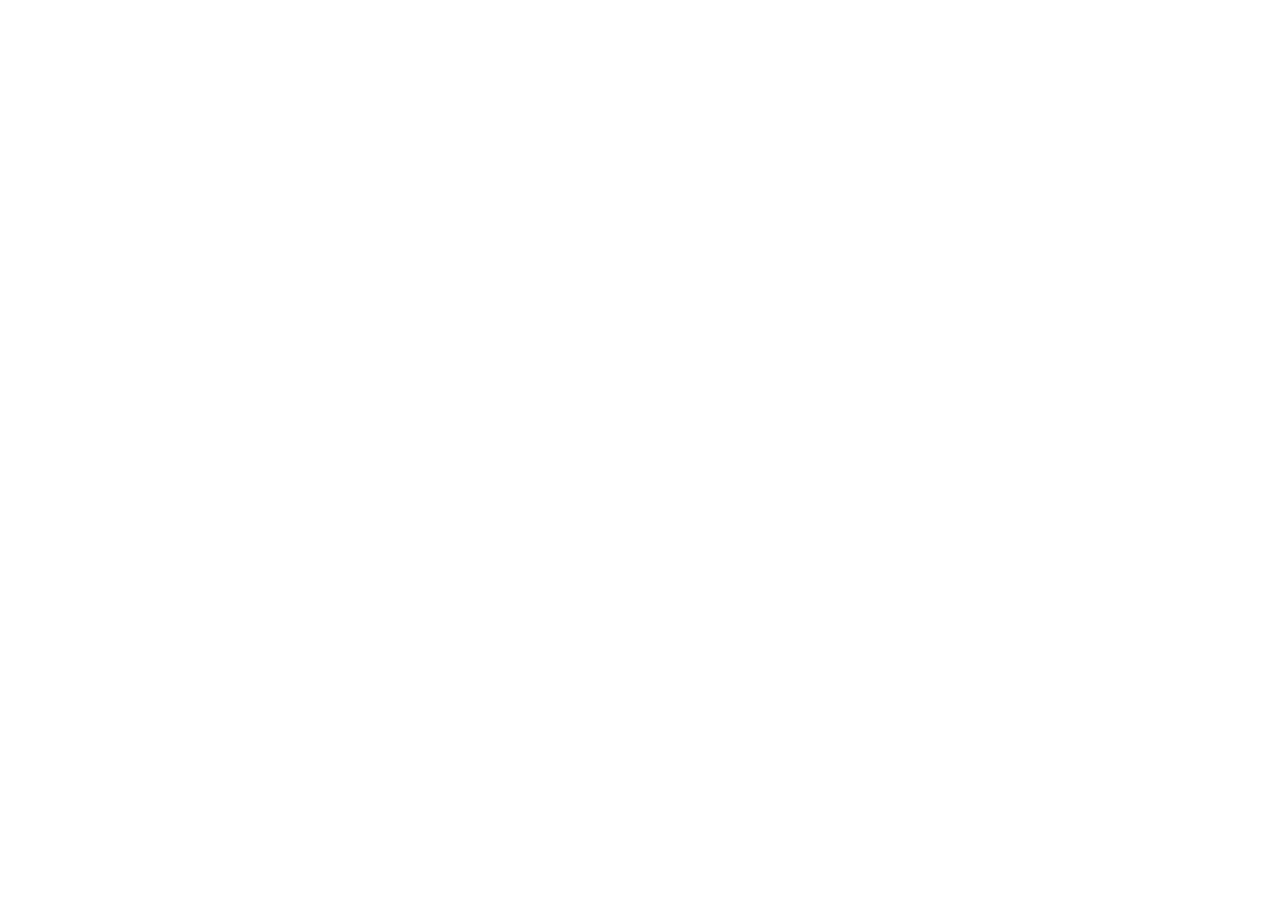
==== commit d2ed8b47: "部署 index.html (2026-11-03 22:43)" ====
--- a/index.html
+++ b/index.html
@@ -1,1359 +1,1390 @@
-<!DOCTYPE html>
-<html lang="zh-Hant">
-<head>
-<meta charset="UTF-8">
-<meta name="viewport" content="width=device-width, initial-scale=1.0">
-<meta name="theme-color" content="#0f1419">
-<link rel="manifest" href="manifest.json">
-<link rel="apple-touch-icon" href="data:image/svg+xml,%3Csvg xmlns='http://www.w3.org/2000/svg' viewBox='0 0 100 100'%3E%3Crect width='100' height='100' rx='18' fill='%230f1419'/%3E%3Ctext x='50' y='62' font-size='48' text-anchor='middle' fill='%2338bdf8'%3E%F0%9F%93%88%3C/text%3E%3C/svg%3E">
-<meta name="apple-mobile-web-app-capable" content="yes">
-<meta name="apple-mobile-web-app-title" content="台股分析">
-<title>Tony 台股技術分析 小幫手</title>
-<link rel="stylesheet" href="style.css">
-<style>
-  /* design tokens via style.css */
-  /* light tokens via style.css */
-  html{scroll-behavior:smooth;}
-  .theme-toggle{background:var(--card2);color:var(--text);border:1px solid var(--border);border-radius:8px;
-    padding:8px 12px;font-size:13px;cursor:pointer;}
-  .share-btn{background:var(--accent);color:#0f1419;border:none;border-radius:8px;padding:8px 14px;font-size:13px;font-weight:700;cursor:pointer;margin-top:8px;width:100%;}
-  *{box-sizing:border-box;margin:0;padding:0;}
-  body{font-family:-apple-system,"Segoe UI","Microsoft JhengHei",sans-serif;
-    background:var(--bg);color:var(--text);min-height:100vh;padding:16px;}
-  .wrap{max-width:1080px;margin:0 auto;}
-  .header h1{font-size:20px;font-weight:700;}
-  .header h1 span{color:var(--accent);}
-  .header .sub{font-size:13px;color:var(--muted);margin-top:4px;}
-  .controls{display:flex;gap:8px;flex-wrap:wrap;align-items:center;background:var(--card);
-    padding:14px;border-radius:12px;border:1px solid var(--border);margin:16px 0;}
-  .controls label{font-size:13px;color:var(--muted);}
-  .controls input,.controls select{background:var(--card2);color:var(--text);
-    border:1px solid var(--border);border-radius:8px;padding:8px 12px;font-size:14px;}
-  .controls input{width:90px;}
-  .controls button{background:var(--accent);color:#0f1419;border:none;border-radius:8px;
-    padding:9px 20px;font-size:14px;font-weight:700;cursor:pointer;}
-  .controls .hint{font-size:12px;color:var(--muted);}
-  .card{background:var(--card);border:1px solid var(--border);border-radius:14px;
-    padding:18px;margin-bottom:18px;}
-  .card h3{font-size:14px;color:var(--muted);margin-bottom:12px;}
-  .final{border:1px solid var(--accent);background:var(--card);}
-  :root[data-theme="light"] .final{background:linear-gradient(135deg,#f0f7ff,#f8fafc);}
-  .final h2{font-size:15px;color:var(--accent);margin-bottom:8px;}
-  /* 区块隔絕：讓每個分類有獨立框、標題與間距 */
-  .sec-divider{border:none;border-top:1px solid var(--border);margin:14px 0;}
-  .sec-title{font-size:11px;font-weight:700;color:var(--accent);letter-spacing:.5px;margin:2px 0 8px;text-transform:uppercase;}
-  .box{background:var(--card2);border:1px solid var(--border);border-radius:8px;padding:10px 12px;margin-bottom:8px;}
-  .box .box-title{font-size:12px;font-weight:700;color:var(--text);margin-bottom:6px;}
-  .final-text{font-size:19px;font-weight:700;line-height:1.5;}
-  .final-text.pos{color:var(--green);} .final-text.neg{color:var(--red);} .final-text.neu{color:var(--yellow);}
-  .bd{display:flex;gap:8px;flex-wrap:wrap;margin-top:12px;}
-  .bd .it{background:var(--card2);border-radius:8px;padding:7px 12px;font-size:12px;color:var(--muted);}
-  .bd .it b{color:var(--text);font-size:14px;margin-left:4px;}
-  .grid{display:grid;grid-template-columns:1fr 1fr;gap:16px;}
-  .score-row{display:flex;gap:14px;align-items:flex-start;flex-wrap:wrap;}
-  .badge{display:inline-block;min-width:44px;height:24px;border-radius:6px;display:flex;
-    align-items:center;justify-content:center;font-size:11px;font-weight:700;}
-  .badge.buy{background:rgba(239,68,68,.15);color:var(--bull);}
-  .badge.sell{background:rgba(34,197,94,.15);color:var(--bear);}
-  .badge.neutral{background:rgba(245,158,11,.15);color:var(--yellow);}
-  .sig{display:flex;gap:10px;align-items:flex-start;padding:8px 0;border-bottom:1px solid var(--border);font-size:13px;}
-  .sig:last-child{border-bottom:none;}
-  .sig .d{color:var(--muted);font-size:12px;}
-  .score-box{background:var(--card2);border-radius:10px;padding:10px 14px;min-width:150px;}
-  .score-box .lbl{font-size:12px;color:var(--muted);}
-  .score-box .val{font-size:24px;font-weight:800;}
-  .val.pos{color:var(--green);} .val.neg{color:var(--red);} .val.neu{color:var(--yellow);}
-  canvas{width:100%;display:block;}
-  .two{display:grid;grid-template-columns:1fr 1fr;gap:16px;margin-bottom:16px;}
-  .msg{font-size:13px;color:var(--muted);line-height:1.6;}
-  .stat-mini{background:var(--card2);border-radius:8px;padding:8px 10px;min-width:0;}
-  .sm-lbl{font-size:10px;color:var(--muted);margin-bottom:3px;line-height:1.3;}
-  .sm-val{font-size:18px;font-weight:800;color:var(--text);}
-  .sm-val.sm-sm{font-size:13px;font-weight:600;}
-  .sm-val.pos{color:var(--green);} .sm-val.neg{color:var(--red);} .sm-val.neu{color:var(--yellow);}
-  .news-item{padding:6px 0;border-bottom:1px solid var(--border);font-size:12px;line-height:1.5;}
-  .news-item:last-child{border-bottom:none;}
-  .news-item .nt{color:var(--text);font-weight:600;}
-  .news-item .nd{color:var(--muted);font-size:11px;margin-top:2px;}
-  .flow-item{display:flex;gap:8px;padding:5px 0;border-bottom:1px solid var(--border);font-size:12px;align-items:flex-start;}
-  .flow-item:last-child{border-bottom:none;}
-  .flow-item .fn{flex:1;color:var(--text);}
-  .flow-item .fv{font-weight:700;min-width:60px;text-align:right;}
-  .flow-item .fv.pos{color:var(--green);} .flow-item .fv.neg{color:var(--red);}
-  #loading,#err{display:none;text-align:center;padding:40px;color:var(--muted);}
-  .spin{width:30px;height:30px;border:3px solid var(--border);border-top-color:var(--accent);
-    border-radius:50%;animation:sp .8s linear infinite;margin:0 auto 10px;}
-  @keyframes sp{to{transform:rotate(360deg);}}
-  .disclaimer{text-align:center;font-size:12px;color:var(--muted);margin-top:16px;line-height:1.6;}
-  @media(max-width:700px){
-    body{padding:8px;}
-    .wrap{max-width:100%;}
-    .header h1{font-size:17px;}
-    .header .sub{font-size:12px;line-height:1.4;}
-    /* 操作列：全欄堆疊 */
-    .controls{flex-direction:column;align-items:stretch;gap:8px;padding:12px;}
-    .controls label{font-size:12px;}
-    .controls input{width:100%;font-size:15px;padding:10px 12px;}
-    .controls select{width:100%;font-size:15px;padding:10px 12px;}
-    .controls button{width:100%;padding:11px;font-size:15px;font-weight:700;}
-    .controls .hint{font-size:11px;display:flex;align-items:center;gap:4px;}
-    /* 卡片 */
-    .card{padding:14px;margin-bottom:12px;border-radius:10px;}
-    .card h3{font-size:13px;margin-bottom:8px;font-weight:700;}
-    /* 綜合評論 */
-    .final{padding:14px;}
-    .final h2{font-size:14px;margin-bottom:6px;}
-    .final-text{font-size:15px;line-height:1.5;}
-    .bd{gap:5px;}
-    .bd .it{padding:5px 8px;font-size:11px;flex:1 1 calc(50% - 5px);text-align:center;border-radius:6px;}
-    .bd .it b{font-size:13px;margin-left:2px;}
-    /* 分數說明：改上下堆疊（分數在左、說明全寬在右） */
-    .grid{grid-template-columns:1fr;gap:12px;}
-    .two{grid-template-columns:1fr;gap:12px;}
-    .score-box{min-width:0;width:100%;padding:8px 12px;
-      display:flex;align-items:center;justify-content:space-between;gap:8px;
-      border-radius:8px;}
-    .score-box .lbl{font-size:12px;white-space:nowrap;}
-    .score-box .val{font-size:22px;min-width:52px;text-align:right;}
-    /* 分數旁邊的說明文字：改堆疊在下方 */
-    .grid > .card > div[style*="display:flex"]{flex-direction:column;align-items:stretch;gap:8px;}
-    .grid > .card > div[style*="display:flex"] .msg{min-width:0 !important;flex:auto !important;font-size:13px;}
-    /* 訊號列表：數值右對齊，名稱+詳情全寬 */
-    .sig{padding:8px 0;font-size:13px;flex-wrap:nowrap;gap:8px;}
-    .sig:last-child{border-bottom:none;}
-    .sig .d{color:var(--muted);font-size:12px;flex:1 1 100%;margin-top:2px;}
-    .badge{min-width:36px;height:22px;font-size:10px;flex-shrink:0;}
-    /* 訊號數值右側 */
-    #sigList .sig div:last-child{min-width:60px;text-align:right;font-size:13px;font-weight:700;color:var(--text);flex-shrink:0;}
-    /* 圖表：K線正常高度，MACD/RSI 較矮，相對強度中等 */
-    #chart{height:240px !important;}
-    #macdChart{height:110px !important;}
-    #rsiChart{height:110px !important;}
-    #rsChart{display:none !important;}
-    /* 關鍵指標快覽：2x2 網格 */
-    #statGrid{grid-template-columns:repeat(2,1fr) !important;}
-    .sm-val{font-size:16px;}
-    .sm-val.sm-sm{font-size:12px;}
-    /* 分數說明：分數與文字全寬堆疊 */
-    .score-row{flex-direction:column;gap:8px;}
-    .score-row .msg{min-width:0 !important;}
-    /* 籌碼榜單清單 */
-    .flow-item{font-size:11px;padding:4px 0;}
-    .flow-item .fv{font-size:12px;min-width:50px;}
-    /* 新聞清單 */
-    .news-item{font-size:11px;}
-    /* 看多/看空理由 */
-    #bullBox,#bearBox{margin-top:8px;}
-    #bullReasons,#bearReasons{font-size:12px;line-height:1.65;}
-    #bullReasons li,#bearReasons li{margin-bottom:3px;}
-    /* 手風琴收折：前 3 條以外的 li 隱藏 */
-    #bullReasons.collapsed li:nth-child(n+4),#bearReasons.collapsed li:nth-child(n+4){display:none;}
-    /* 自選股按鈕 */
-    #watchBtns{gap:6px;}
-    #watchBtns button{font-size:12px;padding:5px 10px;white-space:nowrap;}
-    /* 結果標題 */
-    #rtName{font-size:16px !important;}
-    #rtWatch{font-size:12px !important;padding:5px 10px !important;white-space:nowrap;}
-    /* disclaimer */
-    .disclaimer{font-size:11px;line-height:1.5;margin-top:12px;}
-  }
-  @media(max-width:400px){
-    .bd .it{flex:1 1 100%;text-align:left;}
-    .final-text{font-size:14px;}
-    .score-box .val{font-size:20px;min-width:44px;}
-  }
-</style>
-</head>
-<body>
-<div class="wrap">
-  <div class="header">
-    <h1>📈 Tony 台股<span>技術分析</span> 小幫手</h1>
-    <div class="sub">輸入股票代號，一次看 技術＋籌碼＋消息＋盤面＋大盤 五個面向（僅供學習，不構成投資建議）</div>
-  </div>
-
-  <div id="guideCard" class="card" style="margin-bottom:14px;border-left:4px solid var(--accent)"><button onclick="this.parentElement.style.display='none';localStorage.tonyHideGuide=1" style="float:right;background:none;border:none;color:var(--muted);cursor:pointer;font-size:11px">隱藏 ✕</button>
-    <div style="font-size:12px;font-weight:700;color:var(--accent);margin-bottom:4px">🧭 這兩頁差在哪？</div>
-    <div style="font-size:12px;line-height:1.6;color:var(--text)">
-      <div style="margin-bottom:6px"><b>📊 綜合分析（本頁）</b>：空手看盤，回答「<b>今天這支該不該買/賣</b>」— 五方綜合 + 短線(5日)/中期(2–3月)雙視角 + 40/60日勝率。</div>
-      <div><b>💼 我的部位決策</b>：已持有，回答「<b>我手上這批（均價×持股數）該減幾成、加幾成、保本線拉多高</b>」— 含損益、止損/止盈、加碼/減碼、決策矩陣。</div>
-    </div>
-    <a class="share-btn" id="guideBtn" style="width:auto;margin-top:8px;padding:7px 14px;font-size:12px;display:inline-block;text-align:center;text-decoration:none" onclick="jumpToSell()">💼 我要管手上的部位 → 去「我的部位決策」</a>
-  </div>
-
-  <div class="controls">
-    <label>代號</label>
-    <input id="ticker" value="2330" placeholder="代號">
-    <label>看多久</label>
-    <select id="period">
-      <option value="1mo">1月</option><option value="3mo">3月</option>
-      <option value="6mo" selected>6月</option><option value="1y">1年</option><option value="2y">2年</option>
-    </select>
-    <button id="btn" onclick="run()">開始分析</button>
-    <label class="hint"><input type="checkbox" id="ckNews" checked style="width:auto;vertical-align:middle"> 消息面</label>
-    <label class="hint">新聞</label>
-    <select id="newsDays" style="background:var(--card2);color:var(--text);border:1px solid var(--border);border-radius:8px;padding:6px 8px;font-size:13px">
-      <option value="3">近 3 天</option>
-      <option value="7" selected>近 7 天</option>
-      <option value="14">近 14 天</option>
-      <option value="30">近 30 天</option>
-    </select>
-    <label class="hint"><input type="checkbox" id="ckFund" checked style="width:auto;vertical-align:middle"> 籌碼面</label>
-    <button class="theme-toggle" id="themeToggle" onclick="toggleTheme()" title="切換深／淺色">🌙 深色</button>
-    <span class="hint">例：2330、2303、0050（名稱會自動帶出）</span>
-  </div>
-
-  <!-- 分析結果標題（代號＋名稱）＋ 自選按鈕 -->
-  <div id="resultTitle" class="card" style="display:none">
-    <div style="display:flex;align-items:center;gap:12px;flex-wrap:wrap">
-      <b id="rtName" style="font-size:18px">—</b>
-      <button id="rtWatch" onclick="rtWatchToggle()"
-        style="background:var(--card2);color:var(--accent);border:1px solid var(--accent);border-radius:8px;padding:6px 12px;font-size:13px;cursor:pointer">＋ 加入自選</button>
-      <button class="share-btn" id="shareBtn" onclick="shareAnalysis()" style="display:none;width:auto;margin-top:0">📤 分享結果</button>
-      <button id="portBtn" onclick="openPortfolioForm()" style="display:none;width:auto;margin-top:0;background:var(--card2);color:var(--text);border:1px solid var(--yellow);border-radius:8px;padding:8px 14px;font-size:13px;font-weight:700;cursor:pointer">💼 我的部位決策</button>
-    </div>
-    <!-- 15b. 我的部位 頁內小表單(取代 prompt / 直接跳轉) -->
-    <div id="portForm" style="display:none;margin-top:12px;background:var(--card2);border:1px solid var(--yellow);border-radius:10px;padding:12px">
-      <div style="font-size:13px;font-weight:700;margin-bottom:8px">💼 輸入你的部位（均價 / 持股數），帶入「我的部位決策」</div>
-      <div style="display:flex;gap:8px;flex-wrap:wrap;align-items:center">
-        <label style="font-size:12px;color:var(--muted)">持股數</label>
-        <input id="portShares" type="number" min="1" inputmode="numeric" placeholder="100" style="width:90px;background:var(--bg);color:var(--text);border:1px solid var(--border);border-radius:8px;padding:7px 10px;font-size:14px">
-        <label style="font-size:12px;color:var(--muted)">均價</label>
-        <input id="portCost" type="number" min="0" step="0.01" inputmode="decimal" placeholder="750" style="width:90px;background:var(--bg);color:var(--text);border:1px solid var(--border);border-radius:8px;padding:7px 10px;font-size:14px">
-        <button id="portGo" onclick="openPortfolio()" style="background:var(--yellow);color:#0f1419;border:none;border-radius:8px;padding:7px 16px;font-size:13px;font-weight:700;cursor:pointer">帶入評估 →</button>
-      </div>
-    </div>
-  </div>
-
-  <!-- 自選股列 -->
-  <div id="watchlist" style="display:none;margin:10px 0">
-    <div style="font-size:12px;color:var(--muted);margin-bottom:6px">⭐ 自選股（點一下即分析，✕ 移除）</div>
-    <div id="watchBtns" style="display:flex;gap:6px;flex-wrap:wrap"></div>
-  </div>
-  <!-- 自選股總覽表 -->
-  <div id="watchOverview" style="display:none;margin:10px 0">
-    <div class="card" style="margin:0">
-      <div style="display:flex;align-items:center;justify-content:space-between;margin-bottom:6px">
-        <h3 style="margin:0">⭐ 自選股總覽（近 20 日表現）</h3>
-        <button id="watchOvRefresh" onclick="refreshWatchOverview()" style="background:none;border:1px solid var(--accent);color:var(--accent);border-radius:6px;padding:4px 10px;font-size:12px;cursor:pointer">⟳ 更新自選股總覽</button>
-      </div>
-      <div id="watchOvTable" style="overflow-x:auto;color:var(--muted);font-size:12px">尚未更新 — 請點右上「⟳ 更新自選股總覽」抓取近 20 日報酬。</div>
-    </div>
-  </div>
-
-  <div id="loading"><div class="spin"></div><span id="loadingMsg">正在抓取行情與分析，請稍候…</span></div>
-  <div id="demoBanner" class="card" style="display:none;border:1px solid var(--yellow);background:rgba(245,158,11,.08)">
-    <b style="color:var(--yellow)">⚠ 示範資料</b> — 真實行情暫時抓不到（Yahoo 跨域受限），以下為內建示範 K 線，僅展示介面與分析流程。稍後重試，或用電腦版（python server.py）取真實資料。
-  </div>
-  <div id="err" class="card"></div>
-  <div id="results" style="display:none">
-
-    <!-- 綜合評論卡（五方結論 + 分數明細 + 看多/看空理由 + 收盤價/RSI/MACD + 止損止盈）-->
-    <div class="card final" id="finalCard">
-      <div style="display:flex;align-items:center;justify-content:space-between;gap:8px;flex-wrap:wrap">
-        <h2 style="margin:0">🎯 綜合評論（今天要不要買賣）</h2>
-        <button id="modeToggle" onclick="toggleMode()" style="background:var(--card2);border:1px solid var(--border);color:var(--text);border-radius:8px;padding:5px 10px;font-size:12px;cursor:pointer;white-space:nowrap">⚙️ 專業模式</button>
-      </div>
-      <!-- 行情醒目橫條：前收、開盤、盤後＋資料日期＋未開盤提示 -->
-      <div id="todayTicker" style="display:none;margin-top:10px;background:var(--card2);border:1px solid var(--border);border-radius:10px;padding:10px 12px">
-        <div style="display:flex;align-items:baseline;gap:14px;flex-wrap:wrap">
-          <div>
-            <div style="font-size:11px;color:var(--muted)">前收</div>
-            <div id="tkPrevClose" style="font-size:20px;font-weight:800;line-height:1.1;color:var(--text)">—</div>
-          </div>
-          <div>
-            <div style="font-size:11px;color:var(--muted)">開盤</div>
-            <div id="tkOpen" style="font-size:20px;font-weight:800;line-height:1.1;color:var(--text)">—</div>
-          </div>
-          <div>
-            <div style="font-size:11px;color:var(--muted)">現價</div>
-            <div id="tkNow" style="font-size:20px;font-weight:800;line-height:1.1;color:var(--text)">—</div>
-          </div>
-          <div>
-            <div style="font-size:11px;color:var(--muted)">收盤</div>
-            <div id="tkPost" style="font-size:24px;font-weight:800;line-height:1.05;color:var(--text)">—</div>
-          </div>
-          <div>
-            <div style="font-size:11px;color:var(--muted)">今日漲跌</div>
-            <div id="tkChg" style="font-size:18px;font-weight:800;line-height:1.1">—</div>
-            <div id="tkChgAmt" style="font-size:12px;font-weight:600;line-height:1.1;margin-top:2px;color:var(--muted)">—</div>
-          </div>
-          <div id="tkDir" style="font-size:12px;font-weight:700;padding:2px 8px;border-radius:8px;display:none"></div>
-        </div>
-        <div style="display:flex;align-items:center;gap:8px;flex-wrap:wrap;margin-top:6px">
-          <div id="tkDate" style="font-size:11px;font-weight:700;color:var(--muted)">—</div>
-          <div id="tkStatusTag" style="font-size:11px;font-weight:700;padding:2px 8px;border-radius:6px;display:none"></div>
-        </div>
-        <div id="tkNote" style="font-size:11px;color:var(--muted);margin-top:6px"></div>
-      </div>
-      <div class="final-text" id="finalText">—</div>
-      <!-- ⚡ 今天怎麼做：一頁看完的白話行動卡（綜合結論＋短線＋中期＋風險） -->
-      <div id="todayActionCard" style="display:none;margin-top:10px;background:var(--card2);border:1px solid var(--border);border-radius:10px;padding:10px 12px">
-        <div style="font-size:13px;font-weight:700;color:var(--text);margin-bottom:6px">⚡ 今天怎麼做（一頁看完）</div>
-        <div id="todayActionBody" style="font-size:12px;line-height:1.7;color:var(--text)"></div>
-      </div>
-      <!-- 對照結論（個股 vs 同類股 vs 大盤 的 40/60 日勝率一行簡結論） -->
-      <div id="peerVerdict" style="display:none;margin-top:8px;font-size:12px;line-height:1.6;color:var(--muted);background:var(--card2);border:1px solid var(--border);border-radius:8px;padding:8px 10px"></div>
-
-      <!-- ① 結論區 -->
-      <div style="margin-top:10px">
-        <div class="sec-title">結論與行動（短線 vs 中期 分開看）</div>
-        <!-- 短線框(藍) -->
-        <div style="margin-top:4px;padding:8px 10px;background:var(--card2);border:1px solid var(--border);border-left:4px solid var(--accent);border-radius:8px">
-          <div style="font-size:12px;font-weight:700;color:var(--accent);margin-bottom:4px">📉 短線（5 日）行動</div>
-          <div id="finalAction" style="display:none;font-size:13px;line-height:1.6;color:var(--text)"></div>
-          <div style="margin-top:6px;font-size:11px;color:var(--muted)"><span id="sessionTag" style="display:none;background:var(--card2);border:1px solid var(--border);padding:2px 6px;border-radius:4px"></span> <span id="dataFreshness" style="display:none;margin-left:4px;background:var(--card2);border:1px solid var(--border);padding:2px 6px;border-radius:4px"></span></div>
-        </div>
-        <!-- 中期框(橘),與短線明顯區隔 -->
-        <div style="margin-top:8px;padding:8px 10px;background:var(--card2);border:1px solid var(--border);border-left:4px solid var(--yellow);border-radius:8px">
-          <div style="font-size:12px;font-weight:700;color:var(--yellow);margin-bottom:4px">📈 中期（2–3 個月）行動</div>
-          <div id="midAction" style="display:none;font-size:13px;line-height:1.6;color:var(--text);margin-bottom:6px"></div>
-          <div id="midFiveWay" style="display:none;font-size:12px;line-height:1.6;color:var(--text);margin-bottom:4px"></div>
-          <div id="midAlert" style="display:none;font-size:12px;line-height:1.6;margin-top:4px;padding:6px 8px;border-radius:6px"></div>
-        </div>
-        <!-- 五方分數白話一句話 -->
-        <div id="plainRead" style="font-size:13px;color:var(--text);line-height:1.55;margin:8px 0 0;padding:8px 10px;background:var(--card2);border:1px solid var(--border);border-radius:8px;display:none"></div>
-      </div>
-
-      <hr class="sec-divider">
-
-      <!-- ② 風險管理（止損/止盈） -->
-      <div id="riskSec" style="display:none">
-        <div class="sec-title">風險管理</div>
-        <!-- 止損 / 止盈參考價 -->
-        <div id="slTp" style="margin:0 0 8px;padding:8px 10px;background:var(--card2);border:1px solid var(--border);border-radius:8px;font-size:13px;color:var(--muted);line-height:1.6">
-          <div style="font-weight:700;color:var(--text);font-size:12px;margin-bottom:4px">📌 止損 / 止盈參考（依 ATR 波動估算，僅供參考）</div>
-          <div id="slTpContent"></div>
-        </div>
-      </div>
-
-      <hr class="sec-divider">
-
-      <!-- ③ 理由區 -->
-      <div id="reasonSec" style="display:none">
-        <div class="sec-title">看多 / 看空理由</div>
-        <!-- 看多 / 看空理由（手風琴，預設 3 條可展開） -->
-        <div id="bullBox" style="margin-bottom:8px">
-          <div style="display:flex;align-items:center;justify-content:space-between">
-            <span style="font-size:13px;font-weight:700;color:var(--bull)">✅ 看多理由（<span id="bullCount">0</span>）</span>
-            <span id="bullToggle" onclick="toggleAccordion('bull')" style="font-size:12px;color:var(--accent);cursor:pointer;user-select:none">展開全部 ▾</span>
-          </div>
-          <ul id="bullReasons" style="margin:4px 0 0;padding-left:18px;font-size:13px;line-height:1.7;color:var(--text)"></ul>
-        </div>
-        <div id="bearBox" style="margin-bottom:0">
-          <div style="display:flex;align-items:center;justify-content:space-between">
-            <span style="font-size:13px;font-weight:700;color:var(--bear)">⚠️ 看空理由（<span id="bearCount">0</span>）</span>
-            <span id="bearToggle" onclick="toggleAccordion('bear')" style="font-size:12px;color:var(--accent);cursor:pointer;user-select:none">展開全部 ▾</span>
-          </div>
-          <ul id="bearReasons" style="margin:4px 0 0;padding-left:18px;font-size:13px;line-height:1.7;color:var(--text)"></ul>
-        </div>
-      </div>
-
-      <hr class="sec-divider">
-
-      <!-- ④ 分數與拆解 -->
-      <div id="scoreSec">
-        <div class="sec-title">五方分數與拆解</div>
-        <!-- 技術面摘要（看多/看空理由數 + 籌碼/消息 note）-->
-        <div id="adviceSummary" style="font-size:13px;color:var(--muted);line-height:1.6;margin-bottom:10px"></div>
-        <!-- 五方分數明細 -->
-        <div class="bd" id="finalBd"></div>
-        <!-- 綜合分數拆解（關連到下方各面向）-->
-        <div id="compBreak" style="display:none;margin-top:10px"></div>
-      </div>
-
-      <hr class="sec-divider">
-
-      <!-- ⑤ 指標快覽 -->
-      <div id="statSec">
-        <div class="sec-title">關鍵指標快覽</div>
-        <!-- 關鍵指標快覽 -->
-        <div style="display:grid;grid-template-columns:repeat(4,1fr);gap:8px;margin-top:2px" id="statGrid">
-          <div class="stat-mini"><div class="sm-lbl">最新收盤</div><div class="sm-val" id="statClose">—</div></div>
-          <div class="stat-mini"><div class="sm-lbl">分析日期</div><div class="sm-val sm-sm" id="statDate">—</div></div>
-          <div class="stat-mini"><div class="sm-lbl" title="RSI 相對強弱指標：0-100，30 以下偏冷（可能反彈）、70 以上偏熱（可能回檔）">RSI 冷熱（30冷/70熱）</div><div class="sm-val" id="statRsi">—</div></div>
-          <div class="stat-mini"><div class="sm-lbl" title="MACD 指數平滑移動平均線：反映價格動能方向，正值偏多、負值偏空">MACD 動能（正多/負空）</div><div class="sm-val" id="statMacd">—</div></div>
-          <div class="stat-mini"><div class="sm-lbl" title="ATR 真實波幅均值：衡量股價每天平均波動多大，波動越大代表風險越高">日平均擺動 ATR</div><div class="sm-val sm-sm" id="statAtr">—</div></div>
-          <div class="stat-mini"><div class="sm-lbl" title="近 5 個交易日的漲跌幅">5日報酬</div><div class="sm-val sm-sm" id="statRet5">—</div></div>
-          <div class="stat-mini"><div class="sm-lbl" title="近 20 個交易日的漲跌幅">20日報酬</div><div class="sm-val sm-sm" id="statRet20">—</div></div>
-          <div class="stat-mini"><div class="sm-lbl" title="當日成交量 vs 20 日平均成交量：>1 是放量、<1 是縮量">量比（vs 20日平均）</div><div class="sm-val sm-sm" id="statVol">—</div></div>
-        </div>
-      </div>
-
-      <hr class="sec-divider">
-
-      <!-- ⑥ 訊號可信度（歷史 5 日勝率）-->
-      <div id="histSec" style="display:none">
-        <div class="sec-title">訊號可信度（歷史 5 日勝率）</div>
-        <!-- 歷史 5 日勝率（白話，讓使用者知道訊號可信度）-->
-        <div id="hist5" style="margin:0;padding:8px 10px;font-size:12px;line-height:1.6;color:var(--muted);background:var(--card2);border:1px solid var(--border);border-radius:8px"></div>
-      </div>
-      <!-- 術語小辭典（收折，給一般使用者看白話解釋）-->
-      <div class="card" id="glossary" style="margin-top:14px;border:1px solid var(--border);border-radius:8px">
-        <h3 style="cursor:pointer;user-select:none;font-size:13px;margin:0;padding:10px 12px" onclick="togglePanel('glossary')"><span>📖 看不懂的英文術語？点这里看白話解釋</span> <span class="pArrow" style="float:right;color:var(--muted)">▸</span></h3>
-        <div class="pBody" id="glossaryBody" style="display:none;padding:0 12px 12px;font-size:12px;line-height:1.7;color:var(--muted)">
-          <dl style="margin:0">
-            <dt style="color:var(--text);font-weight:700;margin-top:8px">RSI（相對強弱指標）</dt><dd style="margin-left:0">衡量股價「多空力道」，0~100。低於 30 偏冷（跌太多可能反彈）、高於 70 偏熱（漲太多可能回檔）。</dd>
-            <dt style="color:var(--text);font-weight:700">MACD（指數平滑移動平均線）</dt><dd style="margin-left:0">反映價格「動能方向」。數值正→偏多、負→偏空；MACD 線翻上訊號線＝金叉（轉強）、翻下＝死叉（轉弱）。</dd>
-            <dt style="color:var(--text);font-weight:700">KDJ（冷熱震盪指標）</dt><dd style="margin-left:0">短線快訊號。J 值 &lt;0 極冷可能反彈、&gt;100 極熱可能回調；K 翻上 D＝金叉、翻下＝死叉。</dd>
-            <dt style="color:var(--text);font-weight:700">布林通道 BOLL</dt><dd style="margin-left:0">均線上下兩條通道（20日均價±2倍標準差）。價格碰下軌＝偏超賣、碰上軌＝偏超買，中軌就是20日均價。</dd>
-            <dt style="color:var(--text);font-weight:700">BIAS（乖離率）</dt><dd style="margin-left:0">股價離均線有多遠。正太大＝偏超買（可能回調）、負太大＝偏超賣（可能反彈）。</dd>
-            <dt style="color:var(--text);font-weight:700">ATR（真實波幅均值）</dt><dd style="margin-left:0">股價「每天平均波動多大」。波動越大風險越高；止損/止盈就是用它來算（收盤−1.5×ATR＝止損）。</dd>
-            <dt style="color:var(--text);font-weight:700">OBV（成交量能量）</dt><dd style="margin-left:0">用成交量累積看「錢進出場」。OBV 上升＝主力在進、下降＝主力在退。</dd>
-            <dt style="color:var(--text);font-weight:700">量比 VROC</dt><dd style="margin-left:0">當日成交量 ÷ 前20日均量。&gt;1 是放量（多空活躍）、&lt;1 是縮量（觀望）。</dd>
-            <dt style="color:var(--text);font-weight:700">均線 SMA</dt><dd style="margin-left:0">過去 N 日收盤價平均。5日＝短線、20日＝中線、60日＝長線。短線翻上長線＝多頭排列（偏強）。</dd>
-            <dt style="color:var(--text);font-weight:700">外資 / 法人</dt><dd style="margin-left:0">「外資」＝境外機構資金、「三大法人」＝外資＋投信＋自營商。連續淨買＝偏多、淨賣＝偏空。</dd>
-            <dt style="color:var(--text);font-weight:700">加權 / TAIEX</dt><dd style="margin-left:0">加權指數＝代表台灣整體股市的大盤。個股漲但大盤跌＝相對強度強，反之弱。</dd>
-          </dl>
-        </div>
-      </div>
-    </div>
-
-    <div class="grid">
-      <div class="card" id="secIntra">
-        <h3 style="cursor:pointer;user-select:none" onclick="togglePanel('secIntra')"><span>⏰ 即時盤面（當天）</span> <span class="pArrow" style="float:right;color:var(--muted)">▾</span></h3>
-        <div class="pBody" id="secIntraBody">
-        <div class="score-row">
-          <div class="score-box"><div class="lbl">盤面分數</div><div class="val" id="iScore">—</div></div>
-          <div class="msg" id="iInfo" style="flex:1"></div>
-        </div>
-        </div>
-      </div>
-      <div class="card" id="secTaiex">
-        <h3 style="cursor:pointer;user-select:none" onclick="togglePanel('secTaiex')"><span>🏛 大盤環境（加權）</span> <span class="pArrow" style="float:right;color:var(--muted)">▾</span></h3>
-        <div class="pBody" id="secTaiexBody">
-        <div class="score-row">
-          <div class="score-box"><div class="lbl">大盤分數</div><div class="val" id="tScore">—</div></div>
-          <div class="msg" id="tInfo" style="flex:1"></div>
-        </div>
-        </div>
-      </div>
-      <div class="card" id="secFund">
-        <h3 style="cursor:pointer;user-select:none" onclick="togglePanel('secFund')"><span>💰 籌碼面（外資／三大法人）</span> <span class="pArrow" style="float:right;color:var(--muted)">▾</span></h3>
-        <div class="pBody" id="secFundBody">
-        <div class="score-row">
-          <div class="score-box"><div class="lbl">法人分數</div><div class="val" id="fScore">—</div></div>
-          <div class="msg" id="fInfo" style="flex:1"></div>
-        </div>
-        <div class="msg" id="fMulti" style="margin-top:10px"></div>
-        <div id="fFlowList" style="margin-top:10px;display:none"></div>
-        </div>
-      </div>
-      <div class="card" id="secNews">
-        <h3 style="cursor:pointer;user-select:none" onclick="togglePanel('secNews')"><span>📰 消息面（新聞情緒）</span> <span class="pArrow" style="float:right;color:var(--muted)">▾</span></h3>
-        <div class="pBody" id="secNewsBody">
-        <div class="score-row">
-          <div class="score-box"><div class="lbl">情緒分數</div><div class="val" id="nScore">—</div></div>
-          <div class="msg" id="nInfo" style="flex:1"></div>
-        </div>
-        <div id="newsList" style="margin-top:10px;display:none"></div>
-        </div>
-      </div>
-    </div>
-
-    <div class="two">
-      <div class="card" id="secTech">
-        <h3 style="cursor:pointer;user-select:none" onclick="togglePanel('secTech')"><span>🎯 技術面訊號</span> <span class="pArrow" style="float:right;color:var(--muted)">▾</span></h3>
-        <div class="pBody" id="secTechBody"><div id="sigList"></div></div>
-      </div>
-      <div class="card" id="secEvents">
-        <h3 style="cursor:pointer;user-select:none" onclick="togglePanel('secEvents')"><span>📍 近期買賣時機（新→舊）</span> <span class="pArrow" style="float:right;color:var(--muted)">▾</span></h3>
-        <div class="pBody" id="secEventsBody"><div id="evList" class="msg"></div></div>
-      </div>
-    </div>
-
-    <div class="card" id="secCharts">
-      <h3 style="cursor:pointer;user-select:none" onclick="togglePanel('secCharts')"><span>📊 K 線與圖表</span> <span class="pArrow" style="float:right;color:var(--muted)">▾</span></h3>
-      <div class="pBody" id="secChartsBody">
-      <canvas id="chart" height="300"></canvas>
-      <canvas id="macdChart" height="120" style="margin-top:8px"></canvas>
-      <canvas id="rsiChart" height="120" style="margin-top:8px"></canvas>
-      </div>
-    </div>
-
-    <div class="card" id="secVol">
-      <h3 style="cursor:pointer;user-select:none" onclick="togglePanel('secVol')"><span>📊 量比 vs 60 日（量能配速）</span> <span class="pArrow" style="float:right;color:var(--muted)">▾</span></h3>
-      <div class="pBody" id="secVolBody">
-      <canvas id="volChart" height="160"></canvas>
-      <div class="msg" id="volInfo" style="margin-top:8px"></div>
-      </div>
-    </div>
-
-  </div>
-
-  <div class="disclaimer">
-    ⚠️ 本工具整理公開資料供學習研究，<b>不構成投資建議</b>。股市有風險，下單前請自行評估基本面與風險承受能力。
-  </div>
-</div>
-
-<script src="core.js?v=20261031d"></script>
-<script src="render.js?v=20261031d"></script>
-<script>
-// ── 用公開端點抓個股日K 與 加權指數 ──────────────────────
-// 台股：Yahoo chart API。瀏覽器跨域直抓 Yahoo 會被 CORS 擋，
-// 改走 Jina Reader（r.jina.ai，免金鑰可跨域）代理取真實資料；
-// 直抓 / Jina 任一成功即用真實資料，都失敗才回退示範資料。
-const STOCK_URLS = [
-  "https://query2.finance.yahoo.com/v8/finance/chart/",
-  "https://query1.finance.yahoo.com/v8/finance/chart/",
-];
-const JINA = "https://r.jina.ai/";   // 免金鑰跨域讀取端點
-// 行情中繼：Cloudflare Worker（CORS 已開、瀏覽器不會噴 CORS 紅字）
-// 部署 deploy/cf-worker/relay.js 後填同一個 URL；留空則跳過此層。relay 統一由 core.js 的 SELF_RELY_URL 定義,
-// 頁面讀 global.SELF_RELY_URL(換 URL 只改 core.js 一處),fallback 為硬編值。
-const QUOTE_RELAY = (typeof global !== "undefined" && global.SELF_RELY_URL) || "https://tw-news-relay.etonylin.workers.dev";
-// 預熱 relay:頁面載入即發一筆輕量請求,讓 Cloudflare Worker 保持熱、避免「第一次評估」遇冷啟動拖慢/掉示意資料
-(function warmRelay(){ if (QUOTE_RELAY && location.protocol === "https:") fetch(QUOTE_RELAY + "?ticker=2330.TW&range=5d&interval=1d").catch(function(){}); })();
-function toYahoo(t){
-  const c = t.toUpperCase().replace(/\.TW$/,'').replace(/\.TWO$/,'');
-  if (c === "^TWII") return "^TWII";
-  // 上櫃股（3/4/5/6/8 字頭，如 3105 穩懋、4979 華星光、6182 合晶、8299 群聯）Yahoo 用 .TWO；
-  // 上市/ETF（0/1/2 字頭，如 2330 台積電、0050 大S50）用 .TW
-  return /^[34568]\d{3}$/.test(c) ? c + '.TWO' : c + '.TW';
-}
-
-async function fetchJsonOne(url){
-  const r = await fetch(url, { headers: { "Accept": "application/json" } });
-  if(!r.ok) throw new Error("HTTP " + r.status);
-  return await r.json();
-}
-
-// 帶逾時的中斷器:逾時時 reject(讓 relayRetry 不卡死)
-async function withTimeout(url, ms, label){
-  const ctl = new AbortController();
-  const timer = setTimeout(() => ctl.abort(), ms);
-  try {
-    const r = await fetch(url, { signal: ctl.signal });
-    return r;
-  } catch (e) {
-    throw new Error((label||"fetch") + " 逾時 (" + ms + "ms)");
-  } finally {
-    clearTimeout(timer);
-  }
-}
-
-// 從 Jina Reader 的 Markdown 包裝抽出內層 JSON
-function jinaParse(text){
-  const idx = text.indexOf("Markdown Content:");
-  let body = idx >= 0 ? text.slice(idx + "Markdown Content:".length) : text;
-  body = body.trim();
-  const open = body.indexOf("{");
-  if (open >= 0) body = body.slice(open);
-  return JSON.parse(body);
-}
-
-async function fetchRows(code, period){
-  const qs = "?range=" + period + "&interval=1d";
-  const c = code.toUpperCase().replace(/\.TW$/,'').replace(/\.TWO$/,'');
-  // 大盤:relay 對 Yahoo 大盤符號查無資料,回 ^TWII 讓上層 try/catch 降級 null,
-  // 大盤卡誠實標「大盤資料未取得、本頁個股訊號為主」,不用 0050 代理造假數值。
-  const isTaiex = code === "^TWII";
-  const primary = isTaiex ? "^TWII" : toYahoo(c);
-  // 同代號可能掛 .TW 或 .TWO(如 3037 欣興在 Yahoo 是 .TW、但 3 字頭常被判 .TWO),
-  // 兩字尾都並行打、誰先回 chart 用誰,避免單字尾查無就掉「資料不足」。
-  const variants = isTaiex ? ["^TWII"] : Array.from(new Set([c + ".TW", c + ".TWO"]));
-  // GitHub Pages(https) 下直抓 Yahoo 一定被 CORS 擋,白等 → 跳過;本地(http) 保留
-  const isSecure = location.protocol === "https:";
-
-  // 各來源並行取法(誰先回 chart 誰贏),大幅降低串列拖慢
-  // 加逾時中斷器:逾時 reject 讓 Promise.any 不等慢端點,誰先回誰贏
-  const relayOne = async (v) => {
-    if (!QUOTE_RELAY) throw new Error("no relay");
-    const r = await withTimeout(QUOTE_RELAY + "?ticker=" + encodeURIComponent(v) + "&range=" + encodeURIComponent(period) + "&interval=1d", 12000, "relay");
-    if (!r.ok) throw new Error("relay HTTP " + r.status);
-    const j = await r.json();
-    if (j && j.chart) return j;
-    throw new Error(j && j.error ? ("relay " + j.error) : "relay 無 chart");
-  };
-  const jinaOne = async (v) => {
-    const target = STOCK_URLS[0] + v + qs;
-    const r = await fetch(JINA + target, { headers: { "Accept": "text/plain" } });
-    if (!r.ok) throw new Error("jina HTTP " + r.status);
-    const j = jinaParse(await r.text());
-    if (!j || !j.chart) throw new Error("jina 無解析");
-    return j;
-  };
-  const allOrigins = async (v) => {
-    const target = STOCK_URLS[0] + v + qs;
-    const r = await fetch("https://api.allorigins.win/raw?url=" + encodeURIComponent(target), { headers: { "Accept": "application/json" } });
-    if (!r.ok) throw new Error("allorigins HTTP " + r.status);
-    const j = await r.json();
-    if (j && j.chart) return j;
-    throw new Error("allorigins 無 chart");
-  };
-  const yahooDirect = async (v) => {
-    const r = await fetch(STOCK_URLS[0] + v + qs, { headers: { "Accept": "application/json" } });
-    if (!r.ok) throw new Error("yahoo HTTP " + r.status);
-    return await r.json();
-  };
-
-  // 並行任務:relay(主+備)+ jina + allorigins +(非 https 才 yahoo 直抓)
-  const tasks = [];
-  if (QUOTE_RELAY) {
-    tasks.push(relayOne(variants[0]));
-    if (variants[1]) tasks.push(relayOne(variants[1]));
-  }
-  tasks.push(jinaOne(variants[0]), allOrigins(variants[0]));
-  if (!isSecure) tasks.push(yahooDirect(variants[0]));
-
-  // 加「corsproxy」備援(能繞過 GitHub Pages 的 CORS、兜底 jina/allorigins 掛時)
-  const corsProxyOne = async (v) => {
-    const target = "https://query1.finance.yahoo.com/v8/finance/chart/" + v + qs;
-    const r = await fetch("https://api.codetabs.com/v1/proxy/?url=" + encodeURIComponent(target), { headers: { "Accept": "application/json" } });
-    if (!r.ok) throw new Error("corsproxy HTTP " + r.status);
-    const j = await r.json();
-    if (j && j.chart) return j;
-    throw new Error("corsproxy 無 chart");
-  };
-  if (!isSecure) tasks.push(corsProxyOne(variants[0])); // 本地可用;https 下 corsproxy 也可能被擋、不強加
-  // 誰先回 chart 誰贏（Promise.any 早離），避免 Promise.all 等最慢端點拖慢整體
-  // 全端點 reject 才降級：對「個股主變體 relay」再試一次(冷啟動/抖動容錯),再失敗才真 throw
-  try {
-    const winner = await Promise.any(tasks);
-    if (winner && winner.chart) return buildRows(winner, code);
-  } catch (e) {
-    // Promise.any 全 reject 才走這，保留原 relayRetry 兜底
-  }
-  if (QUOTE_RELAY && !/^\.?TWII/.test(code)) {
-    try {
-      const rr = await withTimeout(QUOTE_RELAY + "?ticker=" + encodeURIComponent(variants[0]) + "&range=" + encodeURIComponent(period) + "&interval=1d", 10000, "relayRetry");
-      if (rr.ok) { const j = await rr.json(); if (j && j.chart) return buildRows(j, code); }
-    } catch (e) {}
-  }
-  throw new Error("取不到 " + code + " 行情（所有端點皆無 chart）");
-}
-
-function buildRows(j, code){
-  const res = j.chart && j.chart.result && j.chart.result[0];
-  if(!res) throw new Error("查不到 " + code + " 行情");
-  const ts = res.timestamp; const q = res.indicators.quote[0];
-  const rows = [];
-  for(let k=0;k<ts.length;k++){
-    if(q.close[k]==null) continue;
-    const d = new Date(ts[k]*1000);
-    rows.push({ date:d.toISOString().slice(0,10), open:q.open[k], high:q.high[k],
-      low:q.low[k], close:q.close[k], volume:q.volume[k]||0 });
-  }
-  if(!rows.length) throw new Error("查不到 " + code + " 行情（無資料）");
-  // 把 Yahoo meta（前收、即時價、是否盤後資料）附到 rows 上，供橫條「開盤/現價/前收＋日期」用
-  const m = res.meta || {};
-  rows.meta = {
-    chartPreviousClose: m.chartPreviousClose != null ? m.chartPreviousClose : null,
-    regularMarketPrice: m.regularMarketPrice != null ? m.regularMarketPrice : null,
-    hasPrePostMarketData: !!m.hasPrePostMarketData
-  };
-  return rows;
-}
-
-// 示範資料 fallback：Yahoo 與代理都被擋（如本地測試）時，
-// 產生一段真實感台積電 K 線把整頁跑通，並明確標「示範資料」。上線走真實端點。
-function demoRows(code, period){
-  const days = { "1mo":22, "3mo":63, "6mo":126, "1y":252, "2y":504 }[period] || 63;
-  let p = code === "2303" ? 120 : code === "0050" ? 100 : 2400;
-  const rows = [];
-  const end = new Date();
-  for(let k=0;k<days;k++){
-    const d = new Date(end.getTime() - (days-1-k)*86400000);
-    const drift = Math.sin(k/6)*p*0.004 + (Math.random()-0.5)*p*0.012;
-    const open = p, close = p + drift;
-    const hi = Math.max(open, close) + Math.random()*p*0.006;
-    const lo = Math.min(open, close) - Math.random()*p*0.006;
-    const vol = Math.round(p*0.4 + Math.random()*p);
-    rows.push({ date:d.toISOString().slice(0,10), open:+open.toFixed(2),
-      high:+hi.toFixed(2), low:+lo.toFixed(2), close:+close.toFixed(2), volume:vol });
-    p = close;
-  }
-  return rows;
-}
-
-function demoTaiexRows(){
-  const days = 22;
-  let p = 46000;
-  const rows = [];
-  for(let k=0;k<days;k++){
-    const d = new Date(); d.setDate(d.getDate() - (days-1-k));
-    const drift = Math.sin(k/5)*p*0.003 + (Math.random()-0.5)*p*0.005;
-    const open = p, close = p + drift;
-    rows.push({ date:d.toISOString().slice(0,10), open:open, high:Math.max(open,close),
-      low:Math.min(open,close), close:close, volume:0 });
-    p = close;
-  }
-  return rows;
-}
-
-// 自動帶出股票名稱：先查內建表，再查 Yahoo meta（Jina 代理）
-async function fetchStockName(t){
-  if (WNAMES[t]) return WNAMES[t];
-  // 1) relay ?name=代號（worker 直抓 Yahoo meta 的中文名;抓不到才走下層）
-  if (QUOTE_RELAY) {
-    try {
-      const r = await fetch(QUOTE_RELAY + "/?name=" + encodeURIComponent(t));
-      if (r.ok) {
-        const j = await r.json();
-        if (j && j.ok && j.name && j.name.length) return j.name;
-      }
-    } catch(e){}
-  }
-  // 2) Jina 抓 Yahoo meta（回退）
-  try {
-    const target = "https://query2.finance.yahoo.com/v8/finance/chart/" + toYahoo(t) + "?range=1d&interval=1d";
-    const r = await fetch("https://r.jina.ai/" + target, { headers: { "Accept": "text/plain" } });
-    const text = await r.text();
-    const idx = text.indexOf("Markdown Content:");
-    let body = idx >= 0 ? text.slice(idx + "Markdown Content:".length).trim() : text;
-    const o = body.indexOf("{"); if (o >= 0) body = body.slice(o);
-    const j = JSON.parse(body);
-    const meta = j.chart && j.chart.result && j.chart.result[0] && j.chart.result[0].meta;
-    if (meta && meta.shortName) {
-      const nm = meta.shortName;
-      if (/[a-zA-Z]/.test(nm) && !/[\u4e00-\u9fff]/.test(nm)) return nm;
-      return nm;
-    }
-  } catch(e){}
-  // 3) fallback：只回代號本身（讓 showResultTitle 顯示純代號）
-  return "";
-}
-
-// 顯示「代號＋名稱」與自選按鈕狀態
-function showResultTitle(t, nm){
-  const box = document.getElementById('resultTitle');
-  if(!box) return;
-  box.style.display = 'block';
-  document.getElementById('rtName').textContent = (nm && nm !== t) ? t + " " + nm : t;
-  updateWatchBtn(t);
-}
-function updateWatchBtn(t){
-  const btn = document.getElementById('rtWatch');
-  if(!btn) return;
-  const list = loadWatch();
-  const inList = list.some(x => x.code === t);
-  btn.textContent = inList ? "✓ 已加入自選（點一下移除）" : "＋ 加入自選";
-  btn.style.background = inList ? "rgba(34,197,94,.15)" : "var(--card2)";
-  btn.style.color = inList ? "var(--green)" : "var(--accent)";
-  btn.style.borderColor = inList ? "var(--green)" : "var(--accent)";
-}
-function rtWatchToggle(){
-  const t = document.getElementById('ticker').value.trim().toUpperCase();
-  const list = loadWatch();
-  const idx = list.findIndex(x => x.code === t);
-  if (idx >= 0) {
-    list.splice(idx, 1);
-  } else {
-    let nm = document.getElementById('rtName').textContent.replace(t, '').trim();
-    if (!nm || nm === t) nm = WNAMES[t] || '';   // 名稱沒帶到時用內建表
-    list.push({ code: t, name: nm });
-  }
-  saveWatch(list);
-  updateWatchBtn(t);
-}
-
-function demoFundMulti(code){
-  const days = 5;
-  const history = [];
-  let tickerNet = 0, onList = false;
-  for(let k=0;k<days;k++){
-    const sum = (Math.random()-0.4)*2000000;
-    const score = Math.max(-1, Math.min(1, sum/2000000));
-    if (k%3===0) { onList = true; tickerNet += Math.round(sum/3); }
-    history.push({ date:"2026-10-"+(20+k), total_net_sum:Math.round(sum),
-      ticker_net: k%3===0 ? Math.round(sum/3) : null,
-      label: score>=0.25?"偏多":score<=-0.25?"偏空":"中性" });
-  }
-  const upDays = history.filter(h => h.total_net_sum > 0).length;
-  const avg = history.reduce((a,h)=>a + (h.total_net_sum/2000000), 0) / days;
-  return { ok:true, days, up_days:upDays, down_days:days-upDays,
-    avg_tone:Math.round(avg*1000)/1000,
-    label: avg>=0.2?"近期法人持續偏多":avg<=-0.2?"近期法人持續偏空":"近期法人多空交織",
-    ticker_on_list_days:onList?1:0, ticker_net_sum:Math.round(tickerNet),
-    history };
-}
-
-
-
-// 手風琴：看多/看空理由 收折 ↔ 展開（標題數字同步「目前可見條數／總數」）
-function toggleAccordion(kind){
-  const listId = kind === 'bull' ? 'bullReasons' : 'bearReasons';
-  const countId = kind === 'bull' ? 'bullCount' : 'bearCount';
-  const toggleId = kind === 'bull' ? 'bullToggle' : 'bearToggle';
-  const el = document.getElementById(listId);
-  const toggle = document.getElementById(toggleId);
-  const countEl = document.getElementById(countId);
-  if (!el) return;
-  const total = el.children.length;
-  if (el.classList.contains('collapsed')) {
-    el.classList.remove('collapsed');
-    if (toggle) toggle.textContent = '收折 ▴';
-    if (countEl) countEl.textContent = total;
-  } else {
-    el.classList.add('collapsed');
-    if (toggle) toggle.textContent = '展開全部 ▾';
-    if (countEl) countEl.textContent = total > 3 ? `3／${total}` : total;
-  }
-}
-
-// 同類股清單（個股代號→8 檔同類股）與對照結論：個股 vs 同類股中位數 vs 加權大盤 的 5/20/40/60 日勝率
-const PEER_MAP = {
-  "2330": ["2303","3037","2317","2326","3008","2343","2449","3532"],
-  "2303": ["2330","3037","2317","3008","2343","2449","3532","2343"],
-  "3037": ["2330","2303","3008","2455","3481","3708","3653","2326"],
-  "0050": ["0056","0058","00620","00941","00942","0052","00950","00952"],
-  "0056": ["0050","0058","00620","00941","00942","0052","00950","00952"],
-  // 依你提供的四大均線週期指標股（5 日短線、20 日月線、40 日雙月線、60 日季線）
-  "3661": ["3443","1519","1503","2454","3037","3189","3017","3324"],
-  "3443": ["3661","1519","1503","2454","3037","3189","3017","3324"],
-  "1519": ["3661","3443","1503","2454","3037","3189","3017","3324"],
-  "1503": ["3661","3443","1519","2454","3037","3189","3017","3324"],
-  "2454": ["3037","3189","3017","3324","2330","2382","3231","2383"],
-  "3189": ["2454","3037","3017","3324","2330","2382","3231","2383"],
-  "3017": ["2454","3037","3189","3324","2330","2382","3231","2383"],
-  "3324": ["2454","3037","3189","3017","2330","2382","3231","2383"],
-  "2382": ["3231","2383","2330","2881","2882","3037","2454","3017"],
-  "3231": ["2382","2383","2330","2881","2882","3037","2454","3017"],
-  "2383": ["2382","3231","2330","2881","2882","3037","2454","3017"],
-  "2881": ["2882","2330","2383","2382","3231","3037","2454","3017"],
-  "2882": ["2881","2330","2383","2382","3231","3037","2454","3017"],
-};
-function _median(arr){ if(!arr.length) return null; const s=arr.slice().sort((a,b)=>a-b); const m=Math.floor(s.length/2); return s.length%2? s[m] : (s[m-1]+s[m])/2; }
-async function fillPeerVerdict(t, all, taiexRows){
-  const el = document.getElementById('peerVerdict');
-  if(!el) return;
-  const IND = all._stockRows ? StockCore.computeIndicators(all._stockRows) : null;
-  const rows = all._stockRows;
-  if(!IND || !rows) { el.style.display='none'; return; }
-  // 個股 5/20/40/60 日勝率（勝率僅作參考數字；特徵判定才是結論卡核心）
-  const s5  = (StockCore.hist5(rows, IND, 180)||{}).up_rate ?? null;
-  const s20 = (StockCore.histMid(rows, IND, 180, 20)||{}).up_rate ?? null;
-  const s40 = (StockCore.histMid(rows, IND, 180, 40)||{}).up_rate ?? null;
-  const s60 = (StockCore.histMid(rows, IND, 180, 60)||{}).up_rate ?? null;
-  // ── 四大週期回測特徵判定（照對照表：每期該看什麼技術面特徵）──
-  const i = rows.length - 1;
-  const cur = rows[i];
-  const closes = rows.map(r=>r.close);
-  const smaOf = (k, idx) => { if(idx < k-1 || closes[idx]==null) return null; let s=0, cnt=0; for(let q=idx-k+1;q<=idx;q++){ if(closes[q]!=null){s+=closes[q];cnt++;} } return cnt===k ? s/k : null; };
-  // 量比（當日量 vs 近 5 日均量）
-  const v5 = i>=4 ? (rows.slice(i-4,i+1).reduce((a,r)=>a+(r.volume||0),0)/5) : 0;
-  const volRatio = (v5>0 && cur.volume!=null) ? cur.volume/v5 : null;
-  const sma5 = smaOf(5,i), sma20 = smaOf(20,i), sma40 = smaOf(40,i), sma60 = smaOf(60,i);
-  const sma20prev = smaOf(20, i-5), sma40prev = smaOf(40, i-5), sma60prev = smaOf(60, i-5);
-  // 近 5 日高低幅（季線橫盤判斷）
-  const last5 = rows.slice(i-4,i+1);
-  const hi5 = Math.max(...last5.map(r=>r.high!=null?r.high:r.close));
-  const lo5 = Math.min(...last5.map(r=>r.low!=null?r.low:r.close));
-  const range5Pct = lo5>0 ? (hi5-lo5)/lo5*100 : null;
-  // K 棒結構：實體、下影、上影
-  const body = Math.abs(cur.close - cur.open);
-  const lowerShadow = Math.min(cur.open,cur.close) - (cur.low!=null?cur.low:cur.close);
-  const prevHigh = i>0 ? (rows[i-1].high!=null?rows[i-1].high:rows[i-1].close) : null;
-  const greenK = cur.close > cur.open;
-  // 5 日（攻擊線）：量比 > 1.5 且（長下影 或 收紅K 過前高）→ 動能強、迅速彈回
-  const attack5 = volRatio!=null && volRatio>1.5 && (lowerShadow > body*0.8 || (greenK && prevHigh!=null && cur.close>prevHigh));
-  // 20 日（月線）：量縮 < 0.7 且收於 20 日線 ±2%（投信量縮止穩、法人未鬆動）
-  const nearSMA20 = sma20!=null && Math.abs(cur.close-sma20)/sma20*100 < 2;
-  const month20 = volRatio!=null && volRatio<0.7 && nearSMA20;
-  // 40 日（雙月線）：跌破月線（收<SMA20）但 40 日線止穩（收>SMA40）＝假跌破洗盤
-  const wash40 = sma20!=null && sma40!=null && cur.close<sma20 && cur.close>sma40;
-  // 60 日（季線）：近 5 日高低幅 < 3% 且 SMA60 上揚（季線橫盤整理、均線維持上揚才具支撐）
-  const sma60Rising = sma60!=null && sma60prev!=null && sma60>sma60prev;
-  const season60 = range5Pct!=null && range5Pct<3 && sma60Rising;
-  // ── 結論卡：四大週期特徵對照表（表格呈現）＋ 綜合判定 ──
-  const featOk = (ok, mark) => ok ? '<span style="color:var(--bull)">'+(mark||'✓ 成立')+'</span>' : '<span style="color:var(--muted)">✗ 未成立</span>';
-  const pct = x => x!=null ? x.toFixed(0)+'%' : '—';
-  let verdict, verdictColor, verdictText;
-  if(wash40){ verdict='洗盤訊號'; verdictColor='var(--yellow)'; verdictText='40 日雙月線：已跌破月線但收在 40 日線上（假跌破），中線布局、過濾假跌破的窗口。'; }
-  else if(attack5){ verdict='攻擊動能'; verdictColor='var(--bull)'; verdictText='5 日攻擊線：量比 '+ (volRatio!=null?volRatio.toFixed(1):'—') +'＋K棒反彈，極短線順勢、隔日沖。'; }
-  else if(month20){ verdict='月線量縮'; verdictColor='var(--bull)'; verdictText='20 日月線：量縮止穩（量比 '+ (volRatio!=null?volRatio.toFixed(1):'—') +'、收於月線 ±2%），投信作帳 1~3 個月波段。'; }
-  else if(season60){ verdict='季線支撐'; verdictColor='var(--bull)'; verdictText='60 日季線：近 5 日高低幅 '+pct(range5Pct)+'、SMA60 上揚，中長線 3 個月以上投資加碼防線。'; }
-  else { verdict='觀望'; verdictColor='var(--muted)'; verdictText='四大週期特徵皆未明確成立，建議觀望、等下一波訊號再介入。'; }
-  const oneLiner =
-    '<div style="font-weight:700;color:var(--text);font-size:13px;margin-bottom:6px">📊 四大週期回測特徵對照表</div>' +
-    '<table style="width:100%;border-collapse:collapse;font-size:12px">' +
-    '<tr style="border-bottom:1px solid var(--border);color:var(--muted)">' +
-      '<th style="text-align:left;padding:4px 6px 4px 0">均線週期</th>' +
-      '<th style="text-align:left;padding:4px 6px">技術面特徵（當日判定）</th>' +
-      '<th style="text-align:left;padding:4px 6px">狀態</th>' +
-      '<th style="text-align:right;padding:4px">勝率</th>' +
-    '</tr>' +
-    '<tr style="border-bottom:1px solid var(--border)"><td style="padding:4px 6px 4px 0"><b>5 日線</b> 攻擊線</td><td style="padding:4px 6px;font-size:11px">量比&gt;1.5＋長下影/紅K過前高（動能）</td><td style="padding:4px 6px">'+featOk(attack5)+'</td><td style="text-align:right;padding:4px">'+pct(s5)+'</td></tr>' +
-    '<tr style="border-bottom:1px solid var(--border)"><td style="padding:4px 6px 4px 0"><b>20 日線</b> 月線</td><td style="padding:4px 6px;font-size:11px">量縮&lt;0.7＋收於月線±2%（投信）</td><td style="padding:4px 6px">'+featOk(month20)+'</td><td style="text-align:right;padding:4px">'+pct(s20)+'</td></tr>' +
-    '<tr style="border-bottom:1px solid var(--border)"><td style="padding:4px 6px 4px 0"><b>40 日線</b> 雙月線</td><td style="padding:4px 6px;font-size:11px">跌破月線但收在40日線上（洗盤）</td><td style="padding:4px 6px">'+featOk(wash40,'✓ 洗盤')+'</td><td style="text-align:right;padding:4px">'+pct(s40)+'</td></tr>' +
-    '<tr><td style="padding:4px 6px 4px 0"><b>60 日線</b> 季線</td><td style="padding:4px 6px;font-size:11px">近5日高低幅&lt;3%＋SMA60上揚（法人）</td><td style="padding:4px 6px">'+featOk(season60,'✓ 支撐')+'</td><td style="text-align:right;padding:4px">'+pct(s60)+'</td></tr>' +
-    '</table>' +
-    '<div style="margin-top:8px;padding:8px 10px;background:var(--card2);border:1px solid var(--border);border-radius:8px;font-size:13px;line-height:1.6">' +
-      '<b style="color:'+verdictColor+'">綜合判定：'+verdict+'</b>　<span style="color:var(--text);font-size:12px">'+verdictText+'</span>' +
-    '</div>' +
-    '<div style="margin-top:6px;font-size:11px;color:var(--muted);line-height:1.5">週期控盤資金：5日＝當沖/極短線、20日＝投信波段、40日＝內資大戶、60日＝外資/壽險/國家隊。勝率＝過去1年照做該方向、該期內正確的比例。僅供判斷，不構成投資建議。</div>';
-  el.innerHTML = oneLiner;
-  el.style.display = 'block';
-  window._peerCompare = { s5, s20, s40, s60, attack5, month20, wash40, season60, verdict, verdictText, volRatio, range5Pct };
-}
-
-async function run(){
-  const t=document.getElementById('ticker').value.trim();
-  const nm=document.getElementById('ticker').value.trim(); // 代號；名稱稍後自動帶出
-  const period=document.getElementById('period').value;
-
-  const btn=document.getElementById('btn');
-  document.getElementById('loading').style.display='block';
-  document.getElementById('results').style.display='none';
-  document.getElementById('err').style.display='none';
-  btn.disabled=true;
-  const btnOriginalText=btn.textContent;
-  btn.textContent='分析中…';
-  btn.style.opacity='0.6';
-  btn.style.cursor='not-allowed';
-  try{
-    // 14b. 階段式進度提示
-    const _lm = document.getElementById('loadingMsg');
-    const _setLoading = (m) => { if (_lm) _lm.textContent = m; };
-    _setLoading('正在並行抓：個股 / 大盤 / 名稱 / 籌碼 / 新聞…');
-    const with_news = document.getElementById('ckNews').checked;
-    const with_fund = document.getElementById('ckFund').checked;
-    const news_days = parseInt(document.getElementById('newsDays').value, 10) || 7;
-
-    // 一波並行:個股 K 線、大盤、股票名稱、籌碼全場榜單(預抓)、新聞情緒(預抓)
-    // 預抓籌碼/新聞失敗都不影響主流程,computeAll 內會自己補(或標未啟用)
-    const prec_fund_p = with_fund ? StockCore.fetchFundFlow().catch(() => null) : Promise.resolve(undefined);
-
-    // 新聞情緒:等名稱抓完再搜(名稱+代號 搜更準),但仍與「個股 K 線」並行,不阻塞主流程
-    const prec_news_p = with_news ? fetchStockName(t).then(nm2 => StockCore.fetchNewsHeadlines(t, nm2 || '', news_days)).then(heads => (heads && heads.length ? StockCore.newsSentiment(heads) : null)).catch(() => null) : Promise.resolve(undefined);
-
-    const [stockRows, _taiexRows, nmAuto, prec_fund, prec_news] = await Promise.all([
-      fetchRows(toYahoo(t), period),
-      fetchRows("^TWII", "1mo").catch(() => null), // 大盤抓不到降級 null,不連帶個股;大盤 15% 權重不計入
-      fetchStockName(t).catch(() => WNAMES[t] || ''),
-      prec_fund_p,
-      prec_news_p
-    ]);
-    const taiexRows = _taiexRows; // null 時 computeAll 自動跳大盤分數(傳 null 不報錯)
-
-    _setLoading('正在算訊號與五方分數…');
-    // computeAll 拿到已並行抓好的 prec_fund/prec_news,不再串列重抓
-    const all = await StockCore.computeAll(stockRows,
-      { ticker:t, name:nmAuto, taiexRows, with_news, with_fund, news_days, prec_fund, prec_news });
-
-    // 籌碼面多日統計(僅勾選時),與主結果並行後再等它完成繪圖前即可
-    if (with_fund) {
-      _setLoading('正在抓籌碼面多日統計…');
-      all.fund_multi = await StockCore.fetchFundFlowMulti(t, 5);
-    }
-    // 個股相對大盤強度：直接重用已抓到的個股日K 與大盤日K（不重抓，避免 429）
-    all.relative = StockCore.relativeStrength(stockRows, taiexRows, 20);
-    all._stockRows = stockRows;
-    all._taiexRows = taiexRows;
-
-    // 對照結論：個股 vs 同類股中位數 vs 加權大盤 的 40/60 日勝率（非阻塞、填入 peerVerdict）
-    fillPeerVerdict(t, all, taiexRows).catch(()=>{});
-
-    document.getElementById('results').style.display='block';
-    document.getElementById('demoBanner').style.display='none';
-    _setLoading('正在繪圖與整理結果…');
-    await new Promise(r=>requestAnimationFrame(r)); // 等版面展開再畫圖
-    render(all, stockRows, t);
-    showResultTitle(t, nmAuto);
-    applyMode();  // 依「簡易/專業」模式切換顯示
-    // 存下本次結果,供 sell.html「← 回到綜合分析」時還原、不重跑
-    saveAnalysisState(t, period, stockRows, all, nmAuto);
-  }catch(e){
-    // 真實行情都抓不到（如 Yahoo 限流），改用示範資料把整頁跑通
-    document.getElementById('demoBanner').style.display='block';
-    const stockRows = demoRows(t, period);
-    const twRows = demoTaiexRows();
-    const all = await StockCore.computeAll(stockRows,
-      { ticker:t, name:WNAMES[t]||'', taiexRows:twRows, with_news:false, with_fund:false });
-    all.fund_multi = demoFundMulti(t);
-    all.relative = StockCore.relativeStrength(stockRows, twRows, 20);
-    all._stockRows = stockRows; all._taiexRows = twRows;
-    document.getElementById('results').style.display='block';
-    await new Promise(r=>requestAnimationFrame(r));
-    render(all, stockRows, t);
-    showResultTitle(t, WNAMES[t]||'');
-    document.getElementById('results').style.display='block';
-    document.getElementById('err').style.display='block';
-    applyMode();  // 依「簡易/專業」模式切換顯示
-    document.getElementById('err').textContent =
-      "⚠️ 真實行情暫時取不到（Yahoo 跨域受限），下方為「示範資料」僅展示介面。稍後重試，或改用電腦版（python server.py）拿真實資料。";
-      // demo 路徑也存,讓「← 回到綜合分析」跳回時能還原(哪怕是示意資料),不用重跑
-      saveAnalysisState(t, period, stockRows, all, WNAMES[t] || '');
-  }finally{
-    document.getElementById('loading').style.display='none';
-    btn.disabled=false;
-    btn.textContent=btnOriginalText;
-    btn.style.opacity='';
-    btn.style.cursor='';
-  }
-}
-
-function saveAnalysisState(t, period, rows, all, name){
-  try{
-    // 存下 render 用到的 all,但拿掉最大的重複 K 線(_stockRows/_taiexRows),rows 已另行存,避免爆 sessionStorage quota
-    const slim = Object.assign({}, all);
-    if (slim) { delete slim._stockRows; delete slim._taiexRows; }
-    sessionStorage.setItem('analysis_'+t, JSON.stringify({
-      t:t, period:period, name:name,
-      ckNews:document.getElementById('ckNews')?document.getElementById('ckNews').checked:false,
-      ckFund:document.getElementById('ckFund')?document.getElementById('ckFund').checked:false,
-      newsDays:document.getElementById('newsDays')?document.getElementById('newsDays').value:'',
-      rows:rows, all:slim,
-      savedAt:Date.now()
-    }));
-  }catch(e){}
-}
-function restoreAnalysis(){
-  // 從 sell.html「← 回到綜合分析」跳回時,query 帶 restore=1 + ticker,還原上次結果、不重跑
-  // 重載(F5)時 URL 帶的 restore=1 已被清掉(restore 成功後 history.replaceState),不再還原
-  const qs = new URLSearchParams(location.search);
-  if (qs.get('restore') !== '1') return false;
-  const t = (qs.get('ticker')||'').toUpperCase();
-  if (!/^\d{4}$/.test(t)) return false;
-  let data=null;
-  try{ data = JSON.parse(sessionStorage.getItem('analysis_'+t)||'null'); }catch(e){}
-  if (!data || !data.rows || !data.all) return false;
-  // 還原表單
-  document.getElementById('ticker').value = t;
-  const p = document.getElementById('period'); if(p) p.value = data.period || p.value;
-  const cn = document.getElementById('ckNews'); if(cn) cn.checked = !!data.ckNews;
-  const cf = document.getElementById('ckFund'); if(cf) cf.checked = !!data.ckFund;
-  const nd = document.getElementById('newsDays'); if(nd && data.newsDays) nd.value = data.newsDays;
-  // 直接重畫(不重抓行情)
-  document.getElementById('results').style.display='block';
-  document.getElementById('demoBanner').style.display='none';
-  render(data.all, data.rows, t);
-  showResultTitle(t, data.name || '');
-  applyMode();
-  window._lastRows = data.rows;
-  window._lastIND = data.all.indicators;
-  // 還原 window._shareData(讓分享按鈕可用)
-  try{ if (data.all && data.all.final){ const f=data.all.final; window._shareData = Object.assign(window._shareData||{}, {ticker:t,name:data.name,advice:f.final_advice,combined:f.combined_score!=null?f.combined_score.toFixed(2):'—',score_breakdown:f.score_breakdown||{}}); } }catch(e){}
-  // 還原成功後,把 restore=1 從 URL 清掉,避免「重載(F5)」又觸發還原、卡在已展開狀態
-  try{
-    const cleanUrl = location.pathname + location.hash;
-    history.replaceState(null, '', cleanUrl);
-    sessionStorage.removeItem('restore_once_' + t);
-  }catch(e){}
-  return true;
-}
-
-
-
-// ── MACD 圖（電腦版 ui.html 的「動能/參考線」：MACD 柱＋訊號線＋零軸＋色標）
-
-
-// ── RSI 圖（電腦版 ui.html 的「冷熱指數」：70/30 超買超賣色帶、50 中線、100/70/50/30/0 刻度、RSI 折線）
-
-
-// ── 量比 vs 60 日（量能配速）：每日成交量／60 日均量 → 柱狀＋1.0 基準線
-
-
-// 相對強度圖已移除（drawRSChart 已刪除，僅保留 rsInfo 文字顯示）
-
-
-
-// ── K 線＋均線（原生 Canvas）──────────────────────────────
-// ── K 線＋均線圖（跟電腦版 ui.html 一樣：SMA5/20/60 參考線、買賣點三角、網格）
-
-
-// ── 自選股（localStorage）──────────────────────────────
-const WATCH_KEY = "tony_watchlist_web";
-const WNAMES = {"0050":"元大台灣50","0051":"元大中型100","0052":"富邦科技","0053":"元大科技市值","0055":"元大MSCI金融","0056":"元大高股息","0057":"富邦摩台","0061":"元大寶滬深","00636":"國泰中國A50","00639":"富邦深100","00643":"群益深証中小","00645":"富邦日本","00646":"元大S&P500","00652":"富邦印度","00657":"國泰日經225","00660":"元大歐洲50","00661":"元大日經225","00662":"富邦NASDAQ","00668":"國泰美國道瓊","00678":"群益那斯達克生技","00690":"兆豐藍籌30","00692":"富邦公司治理","00700":"富邦琤肭磪","00701":"國泰股利精選30","00702":"國泰標普低波高息","00703":"台新MSCI中國","00709":"富邦歐洲","00712":"復華富時不動產","00713":"元大台灣高息低波","00714":"群益道瓊美國地產","00717":"富邦美國特別股","00728":"第一金工業30","00730":"富邦臺灣優質高息","00731":"復華富時高息低波","00733":"富邦臺灣中小","00735":"國泰臺韓科技","00736":"國泰新興市場","00737":"國泰AI機器人","00739":"元大MSCI A股","00752":"中信中國50","00757":"統一FANG+","00762":"元大全球AI","00770":"國泰北美科技","00771":"元大US高息特別股","00783":"富邦中証500","00830":"國泰費城半導體","00850":"元大臺灣ESG永續","00851":"台新全球AI","00861":"元大全球未來通訊","00875":"國泰網路資安","00876":"元大全球5G","00878":"國泰永續高股息","00881":"國泰台灣科技龍頭","00882":"中信中國高股息","00885":"富邦越南","00891":"中信關鍵半導體","00892":"富邦台灣半導體","00893":"國泰智能電動車","00894":"中信小資高價30","00895":"富邦未來車","00896":"中信綠能及電動車","00897":"富邦基因免疫生技","00898":"國泰基因免疫革命","00899":"FT潔淨能源","00900":"富邦特選高股息30","00901":"永豐智能車供應鏈","00902":"中信電池及儲能","00903":"富邦元宇宙","00904":"台新臺灣半導體30","00905":"FT臺灣SMART","00907":"永豐優息存股","00908":"富邦入息REITs+","00909":"國泰數位支付服務","00910":"第一金太空衛星","00911":"兆豐洲際半導體","00912":"中信臺灣智慧50","00913":"兆豐台灣晶圓製造","00915":"凱基優選高股息30","00916":"國泰全球品牌50","00917":"中信特選金融","00918":"大華優利高填息30","00919":"群益台灣精選高息","00920":"富邦ESG綠色電力","00921":"兆豐龍頭等權重","00922":"國泰台灣領袖50","00923":"群益台ESG低碳50","00924":"復華S&P500成長","00926":"凱基全球菁英55","00927":"群益半導體收益","00929":"復華台灣科技優息","00930":"永豐ESG低碳高息","00932":"兆豐永續高息等權","00934":"中信成長高股息","00935":"野村臺灣新科技50","00936":"台新永續高息中小","00938":"凱基優選30","00939":"統一台灣高息動能","00940":"元大台灣價值高息","00941":"中信上游半導體","00943":"兆豐電子高息等權","00944":"野村趨勢動能高息","00946":"群益科技高息成長","00947":"台新臺灣IC設計","00949":"復華日本龍頭","00951":"台新日本半導體","00952":"凱基台灣AI50","00954":"中信日本半導體","00956":"中信日經高股息","00960":"野村全球航運龍頭","00961":"FT臺灣永續高息","00962":"台新AI優息動能","00963":"中信全球高股息","00964":"中信亞太高股息","00965":"元大航太防衛科技","00971":"野村美國研發龍頭","00972":"野村日本動能高息","1101":"台泥","11011":"台泥一永","1102":"亞泥","1103":"嘉泥","1104":"環泥","1108":"幸福","1109":"信大","1110":"東泥","1201":"味全","1203":"味王","1210":"大成","1213":"大飲","1215":"卜蜂","1216":"統一","1217":"愛之味","1218":"泰山","1219":"福壽","1220":"台榮","1225":"福懋油","1227":"佳格","1229":"聯華","1231":"聯華食","1232":"大統益","1233":"天仁","1234":"黑松","1235":"興泰","1236":"宏亞","1256":"鮮活果汁-KY","12561":"鮮活果汁一KY","1301":"台塑","1303":"南亞","1304":"台聚","1305":"華夏","1307":"三芳","1308":"亞聚","1309":"台達化","1310":"台苯","1312":"國喬","1313":"聯成","1314":"中石化","1315":"達新","1316":"上曜","13166":"上曜六","1319":"東陽","1321":"大洋","1323":"永裕","1324":"地球","1325":"恆大","1326":"台化","1337":"再生-KY","1338":"廣華-KY","13382":"廣華二KY","1339":"昭輝","1340":"勝悅-KY","1341":"富林-KY","1342":"八貫","1402":"遠東新","1409":"新纖","1410":"南染","1413":"宏洲","1414":"東和","1416":"廣豐","1417":"嘉裕","1418":"東華","1419":"新紡","1423":"利華","1432":"大魯閣","1434":"福懋","1435":"中福","1436":"華友聯","14363":"華友聯三","14364":"華友聯四","1437":"勤益控","1438":"三地開發","14381":"三地開發一","1439":"雋揚","1440":"南紡","1441":"大東","1442":"名軒","1443":"立益物流","1444":"力麗","1445":"大宇","1446":"宏和","1447":"力鵬","1449":"佳和","1451":"年興","1452":"宏益","1453":"大將","1454":"台富","1455":"集盛","1456":"怡華","1457":"宜進","1459":"聯發","1460":"宏遠","1463":"強盛新","1464":"得力","1465":"偉全","1466":"聚隆","14664":"聚隆四","1467":"南緯","1468":"昶和","1470":"大統新創","1471":"首利","1472":"三洋實業","14722":"三洋實業二","14723":"三洋實業三","1473":"台南","1474":"弘裕","14743":"弘裕三","1475":"業旺","1476":"儒鴻","1477":"聚陽","1503":"士電","1504":"東元","1506":"正道","1512":"瑞利","1513":"中興電","1514":"亞力","15142":"亞力二","1515":"力山","1516":"川飛","1517":"利奇","1519":"華城","1521":"大億","1522":"堤維西","1524":"耿鼎","1525":"江申","1526":"日馳","1527":"鑽全","1528":"恩德","1529":"樂事綠能","1530":"亞崴","1531":"高林股","1532":"勤美","1533":"車王電","1535":"中宇","1536":"和大","15364":"和大四","1537":"廣隆","1538":"正峰","1539":"巨庭","1540":"喬福","1541":"錩泰","1558":"伸興","1560":"中砂","15602":"中砂二","1563":"巧新","1568":"倉佑","1582":"信錦","1583":"程泰","1587":"吉茂","1589":"永冠-KY","15894":"永冠四KY","1590":"亞德客-KY","15952":"川寶二","1597":"直得","1598":"岱宇","15984":"岱宇四","1603":"華電","1604":"聲寶","1605":"華新","1608":"華榮","1609":"大亞","16095":"大亞五","1611":"中電","1612":"宏泰","1614":"三洋電","1615":"大山","1616":"億泰","1617":"榮星","1618":"合機","1623":"大東電","16231":"大東電一","1626":"艾美特-KY","1702":"南僑","1707":"葡萄王","1708":"東鹼","1709":"和益","1710":"東聯","1711":"永光","1712":"興農","1713":"國化","1714":"和桐","1717":"長興","17172":"長興二","1718":"中纖","1720":"生達","1721":"國慶科技","1722":"台肥","1723":"中碳","1725":"元禎","1726":"永記","1727":"中華化","17272":"中華化二","1730":"花仙子","1731":"美吾華","1732":"毛寶","1733":"五鼎","1734":"杏輝","1735":"日勝化","1736":"喬山","1737":"臺鹽","1752":"南光","1760":"寶齡富錦","1762":"中化生","1773":"勝一","1776":"展宇","17813":"合世三","1783":"和康生","1786":"科妍","17863":"科妍三","1789":"神隆","1795":"美時","1802":"台玻","1805":"寶徠","1806":"冠軍","1808":"潤隆","1809":"中釉","1810":"和成","1815":"富喬","1817":"凱撒衛","1903":"士紙","1904":"正隆","1905":"華紙","1906":"寶隆","1907":"永豐餘","1909":"榮成","19094":"榮成四","2002":"中鋼","2006":"東和鋼鐵","2007":"燁興","2008":"高興昌","2009":"第一銅","2010":"春源","2012":"春雨","2013":"中鋼構","2014":"中鴻","2015":"豐興","2017":"官田鋼","2020":"美亞","2022":"聚亨","2023":"燁輝","2024":"志聯","2025":"千興","2027":"大成鋼","2028":"威致","2029":"盛餘","2030":"彰源","2031":"新光鋼","2032":"新鋼","2033":"佳大","2034":"允強","20344":"允強四","2038":"海光","2049":"上銀","2059":"川湖","2062":"橋椿","2069":"運錩","2072":"世紀能源","2101":"南港","2102":"泰豐","2103":"台橡","2104":"國際中橡","21043":"國際中橡三","2105":"正新","2106":"建大","2107":"厚生","2108":"南帝","2109":"華豐","2114":"鑫永銓","2115":"六暉-KY","2201":"裕隆","22013":"裕隆三","2204":"中華","2206":"三陽工業","2207":"和泰車","2208":"台船","2211":"長榮鋼","22211":"大甲一","2227":"裕日車","2228":"劍麟","22283":"劍麟三","2231":"為升","2233":"宇隆","22331":"宇隆一","2236":"百達-KY","22363":"百達三KY","2237":"華德動能-創","2239":"英利-KY","2241":"艾姆勒","2243":"宏旭-KY","2247":"汎德永業","22471":"汎德永業一","22472":"汎德永業二","2248":"華勝-KY","2254":"巨鎧精密-創","2258":"鴻華先進-創","2301":"光寶科","2302":"麗正","2303":"聯電","23031":"聯電一","23032":"聯電二","2305":"全友","2308":"台達電","2312":"金寶","2313":"華通","2314":"台揚","2316":"楠梓電","23161":"楠梓電一","2317":"鴻海","2321":"東訊","2323":"中環","2324":"仁寶","2327":"國巨","2328":"廣宇","2329":"華泰","23291":"華泰一","2330":"台積電","2331":"精英","2332":"友訊","2337":"旺宏","2338":"光罩","2340":"台亞","2342":"茂矽","2344":"華邦電","2345":"智邦","2347":"聯強","2348":"海悅","2349":"錸德","2351":"順德","23511":"順德一","2352":"佳世達","2353":"宏","2354":"鴻準","2355":"敬鵬","2356":"英業達","2357":"華碩","2359":"所羅門","2360":"致茂","2362":"藍天","2363":"矽統","2364":"倫飛","2365":"昆盈","2367":"燿華","2368":"金像電","2369":"菱生","2371":"大同","2373":"震旦行","2374":"佳能","23742":"佳能二","2375":"凱美","2376":"技嘉","2377":"微星","2379":"瑞昱","2380":"虹光","2382":"廣達","2383":"台光電","2385":"群光","2387":"精元","2388":"威盛","2390":"云辰","2392":"正崴","2393":"億光","2395":"研華","2397":"友通","2399":"映泰","2401":"凌陽","2402":"毅嘉","24023":"毅嘉三","2404":"漢唐","2405":"輔信","2406":"國碩","2408":"南亞科","2409":"友達","2412":"中華電","2413":"環科","2414":"精技","2415":"錩新","2417":"圓剛","2419":"仲琦","2420":"新巨","2421":"建準","2423":"固緯","2424":"隴華","2425":"承啟","2426":"鼎元","2427":"三商電","24271":"三商電一","2428":"興勤","2429":"銘旺科","2430":"燦坤","2431":"聯昌","2432":"倚天酷-創","2433":"互盛電","2434":"統懋","2436":"偉詮電","2438":"翔耀","2439":"美律","24394":"美律四","24395":"美律五","2440":"太空梭","2441":"超豐","2442":"新美齊","24423":"新美齊三","24424":"新美齊四","2444":"兆勁","2449":"京元電子","2450":"神腦","2451":"創見","2453":"凌群","2454":"聯發科","2455":"全新","24552":"全新二","24553":"全新三","2457":"飛宏","2458":"義隆","2459":"敦吉","2460":"建通","2461":"光群雷","2462":"良得電","2464":"盟立","24642":"盟立二","24643":"盟立三","2465":"麗臺","2466":"冠西電","2467":"志聖","24672":"志聖二","24673":"志聖三","2468":"華經","2471":"資通","2472":"立隆電","2474":"可成","2476":"鉅祥","24762":"鉅祥二","2477":"美隆電","2478":"大毅","2480":"敦陽科","2481":"強茂","2482":"連宇","2483":"百容","2484":"希華","2485":"兆赫","2486":"一詮","24867":"一詮七","2488":"漢平","2489":"瑞軒","2491":"吉祥全","2492":"華新科","2493":"揚博","2495":"普安","2496":"卓越","2497":"怡利電","2498":"宏達電","2501":"國建","2504":"國產","2505":"國揚","2506":"太設","2509":"全坤建","2511":"太子","2514":"龍邦","2515":"中工","2516":"新建","2520":"冠德","2524":"京城","2527":"宏璟","2528":"皇普","25283":"皇普三","25284":"皇普四","2530":"華建","25303":"華建三","25304":"華建四","2534":"宏盛","2535":"達欣工","2536":"宏普","2537":"聯上發","2538":"基泰","2539":"櫻花建","2540":"愛山林","2542":"興富發","2543":"皇昌","2545":"皇翔","2546":"根基","2547":"日勝生","2548":"華固","25483":"華固三","25484":"華固四","2597":"潤弘","2601":"益航","2603":"長榮","2605":"新興","2606":"裕民","2607":"榮運","2608":"嘉里大榮","2609":"陽明","2610":"華航","2611":"志信","2612":"中航","2613":"中櫃","2614":"東森","2615":"萬海","2616":"山隆","2617":"台航","2618":"長榮航","2630":"亞航","2633":"台灣高鐵","2634":"漢翔","2636":"台驊控股","2637":"慧洋-KY","26417":"正德七","26418":"正德八","2642":"宅配通","2645":"長榮航太","2646":"星宇航空","26461":"星宇航空一","26462":"星宇航空二","2701":"萬企","2702":"華園","2704":"國賓","2705":"六福","2706":"第一店","2707":"晶華","2712":"遠雄來","2722":"夏都","2723":"美食-KY","2727":"王品","27271":"王品一","2731":"雄獅","27323":"六角三","27324":"六角四","2739":"寒舍","27431":"山富一","27451":"五福一","2748":"雲品","2753":"八方雲集","27531":"八方雲集一","27532":"八方雲集二","27551":"揚秦一","2756":"聯發國際","27561":"聯發國際一","27562":"聯發國際二","2762":"世界健身-KY","2801":"彰銀","2812":"台中銀","2816":"旺旺保","2820":"華票","2832":"台產","2834":"臺企銀","2836":"高雄銀","2838":"聯邦銀","2845":"遠東銀","2849":"安泰銀","2850":"新產","2851":"中再保","2852":"第一保","2855":"統一證","2880":"華南金","2881":"富邦金","2882":"國泰金","2883":"凱基金","2884":"玉山金","2885":"元大金","2886":"兆豐金","2887":"台新新光金","2889":"國票金","2890":"永豐金","2891":"中信金","2892":"第一金","2897":"王道銀行","2901":"欣欣","2903":"遠百","2904":"匯僑","2905":"三商","2906":"高林","2908":"特力","2910":"統領","2911":"麗嬰房","2912":"統一超","2913":"農林","2915":"潤泰全","2923":"鼎固-KY","2929":"淘帝-KY","2939":"永邑-KY","2945":"三商家購","3002":"歐格","3003":"健和興","3004":"豐達科","3005":"神基","3006":"晶豪科","30062":"晶豪科二","3008":"大立光","3010":"華立","3011":"今皓","30112":"今皓二","3013":"晟銘電","30134":"晟銘電四","3014":"聯陽","3015":"全漢","3016":"嘉晶","30165":"嘉晶五","30166":"嘉晶六","3017":"奇鋐","3018":"隆銘綠能","3019":"亞光","3021":"鴻名","3022":"威強電","3023":"信邦","3024":"憶聲","3025":"星通","3026":"禾伸堂","3027":"盛達","3028":"增你強","30285":"增你強五","30286":"增你強六","3029":"零壹","3030":"德律","3031":"佰鴻","3032":"偉訓","30321":"偉訓一","30322":"偉訓二","3033":"威健","30336":"威健六","30337":"威健七","3034":"聯詠","3035":"智原","3036":"文曄","3037":"欣興","30371":"欣興一","3038":"全台","3040":"遠見","30401":"遠見一","3041":"揚智","3042":"晶技","3043":"科風","3044":"健鼎","3045":"台灣大","30454":"台灣大四","30455":"台灣大五","3046":"建","3047":"訊舟","3048":"益登","3049":"精金","3050":"鈺德","3051":"力特","3052":"夆典","3054":"立萬利","3055":"蔚華科","3056":"富華新","3057":"喬鼎","3058":"立德","3059":"華晶科","3060":"銘異","3062":"建漢","30811":"聯亞一","30812":"聯亞二","3090":"日電貿","3092":"鴻碩","3094":"聯傑","30954":"及成四","3105":"穩懋","31222":"笙泉二","3130":"一零四","3135":"凌航","31352":"凌航二","3138":"耀登","31382":"耀登二","31413":"晶宏三","31414":"晶宏四","31415":"晶宏五","3149":"正達","31494":"正達四","3150":"鈺寶-創","3164":"景岳","3167":"大量","3168":"眾福科","31882":"鑫龍騰二","3189":"景碩","32071":"耀勝一","3209":"全科","32191":"倚強科一","3229":"晟鈦","3231":"緯創","3257":"虹冠電","32571":"虹冠電一","32609":"威剛九","3266":"昇陽","32723":"東碩三","32843":"太普高三","32943":"英濟三","3296":"勝德","33035":"岱稜五","3305":"昇貿","3308":"聯德","3311":"閎暉","3312":"弘憶股","33121":"弘憶股一","33133":"斐成三","3321":"同泰","33225":"建舜電五","33245":"雙鴻五","33246":"雙鴻六","33247":"雙鴻七","3338":"泰碩","3346":"麗清","33466":"麗清六","3356":"奇偶","33571":"臺慶科一","33621":"先進光一","3376":"新日興","33763":"新日興三","3380":"明泰","33902":"旭軟二","3406":"玉晶光","3413":"京鼎","3416":"融程電","34163":"融程電三","3419":"譁裕","3432":"台端","3435":"台表","3437":"榮創","3443":"創意","3447":"展達","3450":"聯鈞","34793":"安勤三","3481":"群創","34834":"力致四","34843":"崧騰三","34913":"昇達科三","3494":"誠研","3498":"陽程","3501":"維熹","3504":"揚明光","35122":"皇龍二","3515":"華擎","35161":"亞帝歐一","3518":"柏騰","35181":"柏騰一","35221":"御嵿一","35265":"凡甲五","35266":"凡甲六","35267":"凡甲七","3528":"安馳","3530":"晶相光","3532":"台勝科","3533":"嘉澤","3535":"晶彩科","3543":"州巧","35431":"州巧一","3545":"敦泰","35482":"兆利二","35483":"兆利三","3550":"聯穎","35513":"世禾三","3557":"嘉威","3563":"牧德","35642":"其陽二","3576":"聯合再生","3583":"辛耘","35833":"辛耘三","35834":"辛耘四","35872":"閎康二","3588":"通嘉","3591":"艾笛森","35914":"艾笛森四","3592":"瑞鼎","3593":"力銘","3596":"智易","3605":"宏致","36053":"宏致三","36054":"宏致四","3607":"谷崧","3617":"碩天","36173":"碩天三","3622":"洋華","3645":"達邁","3652":"精聯","3653":"健策","3661":"世芯-KY","3665":"貿聯-KY","3669":"圓展","3679":"新至陞","36805":"家登五","36806":"家登六","36841":"榮昌一","3686":"達能","36872":"歐買尬二","36873":"歐買尬三","36913":"碩禾三","3694":"海華","3701":"大眾控","3702":"大聯大","3703":"欣陸","3704":"合勤控","3705":"永信","3706":"神達","37075":"漢磊五","3708":"上緯投控","3711":"日月光投控","3712":"永崴投控","3714":"富采","3715":"定穎投控","37151":"定穎投控一","37152":"定穎投控二","3716":"中化控股","3717":"聯嘉投控","37171":"聯嘉投控一","4104":"佳醫","4106":"雃博","4108":"懷特","41135":"聯上五","41136":"聯上六","4119":"旭富","41236":"晟德六","41237":"晟德七","41238":"晟德八","41239":"晟德九","41295":"聯合五","4133":"亞諾法","4137":"麗豐-KY","41372":"麗豐二KY","4142":"國光生","4148":"全宇生技-KY","4155":"訊映","4164":"承業醫","41645":"承業醫五","41684":"醣聯四","4169":"泰宗","4178":"永笙-KY","4190":"佐登-KY","41903":"佐登三KY","41904":"佐登四KY","4195":"基米-創","41981":"欣大健康一","4306":"炎洲","4414":"如興","44163":"三圓三","4426":"利勤","4438":"廣越","44383":"廣越三","4439":"冠星-KY","44391":"冠星一KY","4440":"宜新實業","4441":"振大環球","44421":"竣邦一KY","45031":"金雨一","45102":"高鋒二","4526":"東台","4532":"瑞智","4536":"拓凱","4540":"全球傳動","45415":"晟田五","45416":"晟田六","4545":"銘鈺","45491":"桓達一","4551":"智伸科","4552":"力達-KY","4555":"氣立","45554":"氣立四","4557":"永新-KY","45581":"寶緯一","4560":"強信-KY","4562":"穎漢","4564":"元翎","4566":"時碩工業","45663":"時碩工業三","4569":"六方科-KY","45691":"六方科一KY","4571":"鈞興-KY","4572":"駐龍","45721":"駐龍一","4576":"大銀微系統","4581":"光隆精密-KY","45811":"光隆精密一KY","4582":"聚恆-創","4583":"台灣精銳","4585":"達明","4588":"玖鼎電力","4590":"富田-創","47148":"永捷八","4720":"德淵","4722":"國精化","47223":"國精化三","47224":"國精化四","4736":"泰博","4737":"華廣","4739":"康普","47393":"康普三","47394":"康普四","4746":"台耀","47491":"新應材一","4755":"三福化","47602":"勤凱二","4763":"材料-KY","4764":"雙鍵","47642":"雙鍵二","4766":"南寶","4770":"上品","4771":"望隼","47721":"台特化一","4807":"日成-KY","4904":"遠傳","4906":"正文","4912":"聯德控股-KY","4915":"致伸","4916":"事欣科","49165":"事欣科五","4919":"新唐","49231":"力士一","4927":"泰鼎-KY","4930":"燦星網","49311":"新盛力一","4934":"太極","4935":"茂林-KY","4938":"和碩","4942":"嘉彰","4943":"康控-KY","4949":"有成精密","4952":"凌通","4956":"光鋐","4958":"臻鼎-KY","4960":"誠美材","4961":"天鈺","4967":"十銓","49675":"十銓五","4968":"立積","49731":"廣穎電通一","4976":"佳凌","4977":"眾達-KY","4979":"華星光","49793":"華星光三","49794":"華星光四","4989":"榮科","4994":"傳奇","4999":"鑫禾","5007":"三星","5198":"晶心","52011":"凱衛一","5203":"訊連","52121":"凌網一","5215":"科嘉-KY","5222":"全訊","5225":"東科-KY","5234":"達興材料","5236":"凌陽創新","5243":"乙盛-KY","5244":"弘凱","52441":"弘凱一","52452":"智晶二","5258":"虹堡","52635":"智崴五","5269":"祥碩","5274":"信驊","5283":"禾聯碩","52844":"jpp四KY","52845":"jpp五KY","5285":"界霖","5288":"豐祥-KY","52892":"宜鼎二","52912":"邑昇二","5292":"華懋","5306":"桂盟","53064":"桂盟四","53096":"系統電六","53097":"系統電七","5314":"世紀","5316":"晶錡","53211":"美而快一","5388":"中磊","53887":"中磊七","5434":"崇越","54391":"高技一","54501":"南良一","54573":"宣德三","5464":"霖宏","54642":"霖宏二","5469":"瀚宇博","5471":"松翰","5483":"中美晶","5484":"慧友","5515":"建國","5519":"隆大","5521":"工信","5522":"遠雄","5525":"順天","5531":"鄉林","5533":"皇鼎","5534":"長虹","55344":"長虹四","55362":"聖暉二","55363":"聖暉三","5538":"東明-KY","5546":"永固-KY","5607":"遠雄港","5608":"四維航","56087":"四維航七","5706":"鳳凰","5871":"中租-KY","5876":"上海商銀","5880":"合庫金","5906":"台南-KY","5907":"大洋-KY","6005":"群益證","60152":"宏遠證二","6024":"群益期","61011":"寬魚國際一","61012":"寬魚國際二","61041":"創惟一","6108":"競國","61112":"光聚晶電二","6112":"邁達特","6115":"鎰勝","6116":"彩晶","6117":"迎廣","61171":"迎廣一","61172":"迎廣二","6120":"達運","61255":"廣運五","61263":"信音三","6128":"上福","6133":"金橋","61343":"萬旭三","6136":"富爾特","6139":"亞翔","6141":"柏承","6142":"友勁","6147":"頎邦","61506":"撼訊六","6152":"百一","6153":"嘉聯益","6155":"鈞寶","61565":"松上五","61635":"華電網五","6164":"華興","6165":"浪凡","6166":"凌華","6168":"宏齊","61743":"安痐T","6176":"瑞儀","6177":"達麗","61777":"達麗七","61794":"亞通四","6182":"合晶","61828":"合晶八","6183":"關貿","6184":"大豐電","61843":"大豐電三","61876":"萬潤六","6189":"豐藝","61894":"豐藝四","61907":"萬泰科七","6191":"精成科","6192":"巨路","6196":"帆宣","6197":"佳必琪","61973":"佳必琪三","61993":"天品三","61994":"天品四","6201":"亞弘電","6202":"盛群","6205":"詮欣","6206":"飛捷","62075":"雷科五","62076":"雷科六","6209":"今國光","62093":"今國光三","6213":"聯茂","6214":"精誠","6215":"和椿","6216":"居易","62194":"富旺四","62236":"旺矽六","6224":"聚鼎","6225":"天瀚","6226":"光鼎","6230":"尼得科超眾","6235":"華孚","6239":"力成","6243":"迅杰","62433":"迅杰三","6245":"台耀","6257":"矽格","6269":"台郡","62695":"台郡五","62696":"台郡六","6271":"同欣電","6272":"驊陞","6277":"宏正","6278":"台表科","6281":"全國電","6282":"康舒","62822":"康舒二","6283":"淳安","62843":"佳邦三","6285":"啟","62854":"啟皏","62855":"啟痐","6405":"悅城","6409":"旭隼","6412":"群電","6414":"樺漢","6415":"矽力-KY","6416":"瑞祺電通","64251":"易發一","6426":"統新","6431":"光麗-KY","64324":"今展科四","6438":"迅得","64383":"迅得三","6442":"光聖","6443":"元晶","6446":"藥華藥","6449":"鈺邦","6451":"訊芯-KY","6464":"台數科","6467":"泰合","64693":"大樹三","6472":"保瑞","64724":"保瑞四","64725":"保瑞五","6477":"安集","64774":"安集四","64775":"安集五","6488":"環球晶","6491":"晶碩","6504":"南六","6505":"台塑化","65096":"聚和六","65101":"精測一","6515":"穎崴","65152":"穎崴二","6525":"捷敏-KY","6526":"達發","6531":"愛普","6533":"晶心科","65331":"晶心科一","6534":"正瀚-創","65381":"倉和一","6541":"泰福-KY","65461":"正基一","65462":"正基二","65463":"正基三","65472":"高端疫苗二","6550":"北極星藥業-KY","6552":"易華電","65521":"易華電一","6558":"興能高","65702":"維田二","6573":"虹揚-KY","65761":"逸達一","6579":"研揚","6581":"鋼聯","6582":"申豐","65843":"南俊國際三","6585":"鼎基","65851":"鼎基一","65852":"鼎基二","6589":"台康生技","6591":"動力-KY","65914":"動力四KY","6592":"和潤企業","66034":"富強鑫四","6605":"帝寶","6606":"建德工業","6614":"資拓宏宇","66163":"特昇三KY","66241":"萬年清一","6625":"必應","66292":"泰金二KY","6641":"基士德-KY","6645":"金萬林-創","66451":"金萬林一創","6655":"科定","6657":"華安","6658":"聯策","66642":"群翊二","6666":"羅麗芬-KY","6668":"中揚光","6669":"緯穎","6670":"復盛應用","66702":"復盛應用二","6671":"三能-KY","6672":"騰輝電子-KY","6674":"鋐寶科技","66801":"鑫創電子一","66831":"雍智一","6689":"伊雲谷","6691":"洋基工程","66931":"廣閎科一","6695":"芯鼎","6698":"旭暉應材","6706":"惠特","67062":"惠特二","6715":"嘉基","6719":"力智","6722":"輝創","6729":"全達","6742":"澤米","6743":"安普新","6753":"龍德造船","67531":"龍德造船一","6754":"匯僑設計","6756":"威鋒電子","6757":"台灣虎航","6768":"志強-KY","67681":"志強-KY","6770":"力積電","6771":"平和環保-創","67711":"平和環保一創","6776":"展眥篕","6782":"視陽","6789":"采鈺","6790":"永豐實","6792":"詠業","6794":"向榮生技","6796":"晉弘","67962":"晉弘二","6799":"來頡","68032":"崑鼎二","6805":"富世達","68061":"森崴能源一","6807":"峰源-KY","68211":"聯寶一","6830":"汎銓","68301":"汎銓一","6831":"邁科","6834":"天二科技","6835":"圓裕","68351":"圓裕一","6838":"台新藥","68401":"東研信超一","68431":"進典一","68461":"綠茵一","68462":"綠茵二","6854":"錼創科技-KY創","68541":"錼創科技一KY創","6861":"睿生光電","6862":"三集瑞-KY","68621":"三集瑞一KY","6863":"永道-KY","68631":"永道一KY","6869":"雲豹能源","68692":"雲豹能源二","68701":"騰雲一","68702":"騰雲二","6873":"泓德能源","68732":"泓德能源二","68741":"倍力一","6885":"全福生技","6887":"寶綠特-KY","6890":"來億-KY","68901":"來億一KY","68902":"來億二KY","68941":"衛司特一","6901":"鑽石投資","69031":"巨漢一","69032":"巨漢二","69041":"伯鑫一","6906":"現觀科","6908":"宏砦C戲-創","6909":"創控","69131":"鴻呈一","6914":"阜爾運通","6916":"華凌","6918":"愛派司","6919":"康霈","6921":"嘉雨思-創","6923":"中台","6924":"榮惠-KY創","6928":"攸泰科技","6931":"青松健康","6934":"心誠鎂","6936":"永鴻生技","6937":"天虹","6944":"兆聯實業","6947":"台鎔科技","6949":"沛爾生醫-創","6951":"青新-創","6952":"大武山","6955":"邦睿生技-創","6957":"裕慶-KY","69571":"裕慶一KY","6958":"日盛台駿","6962":"奕力-KY","6965":"中傑-KY","6969":"成信實業-創","69821":"大井泵浦一","69822":"大井泵浦二","6988":"威力暘-創","6994":"富威電力","74022":"邑錡二","75561":"意德士一永","75562":"意德士二","7610":"聯友金屬-創","76101":"聯友金屬一創","7631":"聚賢研發-創","76311":"聚賢研發一創","7689":"大鵬科CLMX","7705":"三商餐飲","7710":"東擎科技","7711":"永擎","77131":"威力德生醫一","7721":"微程式","7730":"暉盛-創","7732":"金興精密","7736":"虎山","77381":"東聯互動一","7740":"熙特爾-創","77431":"金利食安一","7749":"意騰-KY","7750":"新代","7760":"享溫馨","7765":"中華資安","7768":"頌勝科技","7769":"鴻勁","7780":"大研生醫","7786":"東方風能","7788":"松川精密","7791":"皇家可口","7795":"長廣","7799":"禾榮科","7803":"雲象科技-創","7812":"稜研科技-創","7818":"溢泰實業","7821":"神數","7822":"倍利科","7823":"奧義賽博-KY創","7827":"漢康-KY創","7835":"永悅健康-創","7855":"和運租車","8011":"台通","8016":"矽創","8021":"尖點","80212":"尖點二","80213":"尖點三","80273":"鈦昇三","8028":"昇陽半導體","80282":"昇陽半導體二","8033":"雷虎","8039":"台虹","80426":"金山電六","8045":"達運光電","8046":"南電","80506":"廣積六","80541":"安國一","8070":"長華","8072":"陞泰","80746":"鉅橡六","8081":"致新","80872":"麗升能源二","80914":"翔名四","80924":"建暐四","80962":"擎亞二","80963":"擎亞三","8101":"華冠","8103":"瀚荃","8104":"錸寶","81042":"錸寶二","8105":"凌巨","8110":"華東","81114":"立皏","8112":"至上","8114":"振樺電","8131":"福懋科","81473":"正淩三","8150":"南茂","81551":"博智一","81552":"博智二","81553":"博智三","8162":"微矽電子-創","8163":"達方","81714":"天宇四","81715":"天宇五","8201":"無敵","8210":"勤誠","82102":"勤誠二","82103":"勤誠三","8213":"志超","8215":"明基材","8222":"寶一","82221":"寶一一","8249":"菱光","8261":"富鼎","8271":"宇瞻","82711":"宇瞻一","8299":"群聯","82993":"群聯三","8341":"日友","8358":"金居","8367":"建新國際","8374":"羅昇","83742":"羅昇二","8404":"百和興業-KY","84041":"百和興業一KY","8411":"福貞-KY","84113":"福貞三KY","8422":"可寧衛","84221":"可寧衛一","84222":"可寧衛二","84223":"可寧衛三","8429":"金麗-KY","84312":"匯鑽科二","84332":"弘帆二","84333":"弘帆三","8438":"昶昕","84381":"昶昕一","8442":"威宏-KY","84423":"威宏三KY","84424":"威宏四KY","8443":"阿瘦","8454":"富邦媒","8462":"柏文","84624":"柏文四","8463":"潤泰材","8464":"億豐","8466":"美吉吉-KY","8467":"波力-KY","84672":"波力二KY","84673":"波力三KY","8473":"山林水","8476":"台境","84762":"台境二","8478":"東哥遊艇","84781":"東哥遊艇一","8481":"政伸","8482":"商億-KY","8487":"愛爾達-創","8488":"吉源-KY","84881":"吉源一KY","84891":"三貝德一","8499":"鼎炫-KY","8908":"欣雄","8926":"台汽電","89277":"北基七","89278":"北基八","89365":"國統五","89366":"國統六","8940":"新天地","8996":"高力","89965":"高力五","89966":"高力六","9103":"美德醫療-DR","9105":"泰金寶-DR","9110":"越南控-DR","9136":"巨騰-DR","9802":"鈺齊-KY","98026":"鈺齊六KY","9902":"台火","9904":"寶成","9905":"大華","9906":"欣巴巴","99063":"欣巴巴三","9907":"統一實","9908":"大台北","9910":"豐泰","9911":"櫻花","9912":"偉聯","9914":"美利達","9917":"中保科","9918":"欣天然","9919":"康那香","9921":"巨大","9924":"福興","9925":"新保","9926":"新海","9927":"泰銘","9928":"中視","9929":"秋雨","9930":"中聯資源","9931":"欣高","9933":"中鼎","99332":"中鼎二","9934":"成霖","9935":"慶豐富","99353":"慶豐富三","9937":"全國","9938":"百和","9939":"宏全","99392":"宏全二","9940":"信義","9941":"裕融","99412":"裕融二","9942":"茂順","9943":"好樂迪","9944":"新麗","9945":"潤泰新","9946":"三發地產","9955":"佳龍","9958":"世紀鋼","99587":"世紀鋼七","99588":"世紀鋼八永"};
-function loadWatch(){
-  let list;
-  try{ list = JSON.parse(localStorage.getItem(WATCH_KEY)||"[]"); }catch(e){ list=[]; }
-  // 統一格式：舊資料可能是純字串，轉成 {code,name} 物件；濾掉無效項
-  list = list.filter(x => typeof x === 'object' && x && /^\d{4}$/.test(x.code))
-              .map(o => ({ code: o.code, name: o.name || WNAMES[o.code] || '' }));
-  // name===code 的補正
-  list.forEach(o => { if(!o.name || o.name === o.code) o.name = WNAMES[o.code] || ''; });
-  return list;
-}
-function saveWatch(list){
-  localStorage.setItem(WATCH_KEY, JSON.stringify(list));
-  renderWatch(list);
-}
-function renderWatch(list){
-  const panel=document.getElementById('watchlist');
-  const box=document.getElementById('watchBtns');
-  if(!list.length){ panel.style.display='none'; box.innerHTML=''; return; }
-  panel.style.display='block';
-  box.innerHTML=list.map(o=>{
-    const t=o.code, nm=(o.name&&o.name!==t)?o.name:WNAMES[t]||'';
-    return `<span style="display:inline-flex;align-items:center;gap:4px;background:var(--card2);border:1px solid var(--border);border-radius:8px;padding:6px 10px">
-      <button onclick="pickWatch('${t}')" style="background:none;border:none;color:var(--text);font-size:13px;cursor:pointer">${t} ${nm}</button>
-      <button onclick="delWatch('${t}')" style="background:none;border:none;color:var(--muted);font-size:14px;cursor:pointer" title="移除">✕</button>
-    </span>`;
-  }).join('');
-  // 自選股總覽表：有自選股就顯示整個區塊（含「⟳ 更新」按鈕），但不自動抓
-  const ov = document.getElementById('watchOverview');
-  if (ov) ov.style.display = 'block';
-}
-function pickWatch(t){
-  document.getElementById('ticker').value=t;
-  run();
-}
-function delWatch(t){
-  saveWatch(loadWatch().filter(x => x.code !== t));
-  if (document.getElementById('ticker').value.trim().toUpperCase() === t) updateWatchBtn(t);
-}
-function watchToggle(){
-  const ck=document.getElementById('ckWatch') ? document.getElementById('ckWatch').checked : true;
-  const t=document.getElementById('ticker').value.trim().toUpperCase();
-  if(!/^\d{4}$/.test(t)) return;
-  let list=loadWatch();
-  const exists = list.some(x => x.code === t);
-  if(ck && !exists) list.push({ code: t, name: WNAMES[t] || '' });
-  else if(!ck && exists) list = list.filter(x => x.code !== t);
-  saveWatch(list);
-}
-
-// 自選股總覽表：並抓每只近 20 日收盤算報酬 + 綜合分數（五方），顯示 代號/名稱/收盤/20日報酬/綜合
-async function refreshWatchOverview(){
-  const list = loadWatch().map(x => x.code || x).filter(c => /^\d{4}$/.test(c));
-  const panel = document.getElementById('watchOverview');
-  const table = document.getElementById('watchOvTable');
-  const btn = document.getElementById('watchOvRefresh');
-  if (!list.length || !panel || !table) { if(panel) panel.style.display='none'; return; }
-  panel.style.display = 'block';
-  if(btn){ btn.disabled=true; btn.textContent='載入中…'; btn.style.opacity='0.6'; btn.style.cursor='not-allowed'; }
-  table.innerHTML = '<div style="color:var(--muted);font-size:12px">載入中（抓行情＋五方綜合分數）…</div>';
-  // 大盤行（所有自選股共用同一份）
-  let taiexRows = [];
-  try { taiexRows = await fetchRows('^TWII','3mo'); } catch(e){}
-  const txBase = StockCore.fetchTaiexFromRows(taiexRows);
-  // 並行抓取（上限 8 只）
-  const tasks = list.slice(0, 8).map(async (t) => {
-    try {
-      const rows = await fetchRows(toYahoo(t), '1y');
-      const tail = rows.slice(-21);
-      const close = rows[rows.length-1].close;
-      const r20 = tail.length >= 2
-        ? (close - tail[0].close) / tail[0].close * 100
-        : null;
-      const nm = WNAMES[t] || '';
-      // 算技術分數（用 core.js 的訊號）
-      const IND = StockCore.computeIndicators(rows);
-      let tech = 0;
-      try { tech = StockCore.compositeSignal(StockCore.detectSignals(IND, rows.length-1)).tech_score; } catch(e){ tech = 0; }
-      // 盤面分數
-      let intra = 0;
-      try { intra = StockCore.intradayFromRows(rows, IND, rows.length-1).score; } catch(e){ intra = 0; }
-      // 大盤分數（共用）
-      const tx = txBase;
-      // 五方綜合（簡化：技術 40% + 盤面 10% + 大盤 15%，籌碼/消息未抓 → 中性 0）
-      const wT=0.40, wF=0.25, wN=0.10, wI=0.10, wTa=0.15;
-      const ff = 0, nw = 0;   // 未抓籌碼/消息 → 中性
-      let combined = wT*tech + wF*ff + wN*nw + wI*intra + wTa*(tx.score||0);
-      combined = Math.round(Math.max(-1,Math.min(1,combined))*100)/100;
-      const label = combined >= 0.4 ? '偏多' : combined >= 0.15 ? '略多' : combined > -0.15 ? '中性' : combined > -0.4 ? '略空' : '偏空';
-      const lcls = combined >= 0.15 ? 'pos' : combined <= -0.15 ? 'neg' : 'neu';
-              // 中期 40/60 日勝率（給 2–3 個月持有者看）
-        let m40u = null, m60u = null, mAlert = null;
-        try {
-          const h40 = StockCore.histMid(rows, IND, 180, 40);
-          const h60 = StockCore.histMid(rows, IND, 180, 60);
-          m40u = h40 && h40.up_rate != null ? h40.up_rate : null;
-          m60u = h60 && h60.up_rate != null ? h60.up_rate : null;
-          const mSig = StockCore.detectMidSignals(IND, rows.length - 1);
-          mAlert = mSig && mSig.mid_bear_alert ? mSig.mid_bear_alert : null;
-        } catch (e) {}
-        return { code:t, name:nm, close, r20, combined, label, lcls, m40u, m60u, mAlert };
-    } catch (e) {
-      return { code:t, name:WNAMES[t]||'', close:null, r20:null, err:true };
-    }
-  });
-  const rowsOut = await Promise.all(tasks);
-  const okCount = rowsOut.filter(r=>!r.err).length;
-  const strong = rowsOut.filter(r => r.mAlert && r.mAlert.level === 'strong').map(r => r.code + (r.name ? ' ' + r.name : ''));
-  const weakA = rowsOut.filter(r => r.mAlert && r.mAlert.level === 'weak').map(r => r.code + (r.name ? ' ' + r.name : ''));
-  let alertBar = '';
-  if (strong.length || weakA.length) {
-    alertBar = '<div style="margin-bottom:8px;padding:8px 10px;border-radius:8px;background:var(--card2);border:1px solid var(--border);font-size:12px;line-height:1.7">' +
-      '<div style="font-weight:700;color:var(--text);margin-bottom:4px">⚠️ 中期止損警報彙總</div>' +
-      (strong.length ? '<div style="color:var(--bear)">🔴 中期轉弱（跌破60日+偏空）：' + strong.join('、') + '</div>' : '') +
-      (weakA.length ? '<div style="color:var(--yellow)">🟡 量能不足（勿全倉追）：' + weakA.join('、') + '</div>' : '') +
-      '<div style="font-size:10px;color:var(--muted);margin-top:4px">白話：🔴 該減碼避險、🟡 該觀望勿追；都是給 2–3 個月持有者看的。</div>' +
-      '</div>';
-  }
-  table.innerHTML = alertBar +
-    '<table style="width:100%;border-collapse:collapse;font-size:12px">' +
-    '<thead><tr style="color:var(--muted);border-bottom:1px solid var(--border)">' +
-    '<th style="text-align:left;padding:6px 8px">代號</th>' +
-    '<th style="text-align:left;padding:6px 8px">名稱</th>' +
-    '<th style="text-align:right;padding:6px 8px">收盤</th>' +
-    '<th style="text-align:right;padding:6px 8px">20 日報酬</th>' +
-    '<th style="text-align:right;padding:6px 8px">綜合分數</th>' +
-    '<th style="text-align:right;padding:6px 8px">中期40日</th>' +
-    '<th style="text-align:right;padding:6px 8px">中期60日</th>' +
-    '<th style="text-align:right;padding:6px 8px"></th></tr></thead>' +
-    '<tbody>' +
-    rowsOut.map(r => {
-      const chgCls = r.r20 == null ? '' : r.r20 > 0 ? 'pos' : r.r20 < 0 ? 'neg' : '';
-      const chgTxt = r.r20 == null ? '—' : (r.r20 >= 0 ? '+' : '') + r.r20.toFixed(1) + '%';
-      const combTxt = r.err ? '—' : r.combined.toFixed(2) + ' ' + r.label;
-      return `<tr style="border-bottom:1px solid var(--border)">` +
-        `<td style="padding:6px 8px"><b>${r.code}</b>${r.mAlert ? (r.mAlert.level === 'strong' ? ' <span title="' + r.mAlert.text + '" style="cursor:help">⚠️</span>' : ' <span title="' + r.mAlert.text + '" style="cursor:help">🟡</span>') : ''}</td>` +
-        `<td style="padding:6px 8px">${r.name || '—'}</td>` +
-        `<td style="padding:6px 8px;text-align:right">${r.close != null ? r.close.toFixed(2) : '—'}</td>` +
-        `<td style="padding:6px 8px;text-align:right" class="${chgCls}">${chgTxt}</td>` +
-        `<td style="padding:6px 8px;text-align:right" class="${r.lcls||''}">${combTxt}</td>` +
-          `<td style="padding:6px 8px;text-align:right">${r.m40u != null ? r.m40u.toFixed(1)+'%' : '資料不足'}</td>` +
-          `<td style="padding:6px 8px;text-align:right">${r.m60u != null ? r.m60u.toFixed(1)+'%' : '資料不足'}</td>` +
-        `<td style="padding:6px 8px;text-align:right"><button onclick="pickWatch('${r.code}')" style="background:none;border:1px solid var(--accent);color:var(--accent);border-radius:6px;padding:2px 8px;font-size:11px;cursor:pointer">分析</button></td>` +
-        `</tr>`;
-    }).join('') +
-    '</tbody></table>' +
-    '<div style="font-size:10px;color:var(--muted);margin-top:4px">綜合分數＝技術 40%＋盤面 10%＋大盤 15%（籌碼/消息未抓、暫計中性）；中期40/60日＝偏多訊號照做勝率；⚠️＝跌破60日且偏空（中期止損警報）、🟡＝量能不足；點「分析」看完整五方。</div>' +
-    (() => {
-      const ts = new Date().toLocaleString('zh-TW', {hour12:false, year:'numeric', month:'2-digit', day:'2-digit', hour:'2-digit', minute:'2-digit', second:'2-digit'});
-      const msg = okCount === rowsOut.length
-        ? `✅ 更新成功 — ${okCount}/${rowsOut.length} 只，${ts}`
-        : (okCount === 0
-            ? `❌ 全部失敗 — 行情端點皆抓不到，${ts}。請稍後重試或改用電腦版。`
-            : `⚠️ 部分成功 — ${okCount}/${rowsOut.length} 只更新成功，${rowsOut.length-okCount} 只抓不到，${ts}。`);
-      return '<div style="margin-top:6px;font-size:12px;color:var(--muted)">' + msg + '</div>';
-    })();
-  if(btn){ btn.disabled=false; btn.textContent='⟳ 更新自選股總覽'; btn.style.opacity=''; btn.style.cursor=''; }
-}
-
-// 自動分析
-document.getElementById('ticker').addEventListener('keydown',e=>{if(e.key==='Enter')run();});
-if (document.getElementById('ckWatch')) document.getElementById('ckWatch').addEventListener('change',watchToggle);
-
-// #7 深淺色切換（localStorage 記憶）
-function toggleTheme(){
-  const root=document.documentElement;
-  const cur = root.getAttribute('data-theme')==='light' ? 'dark' : 'light';
-  root.setAttribute('data-theme', cur);
-  localStorage.setItem('tony_theme', cur);
-  const btn=document.getElementById('themeToggle');
-  if(btn) btn.textContent = cur==='light' ? '☀️ 淺色' : '🌙 深色';
-  // 重畫圖表（配色跟主題走）
-  if(window._lastRows){ drawChart(window._lastRows, window._lastIND); drawMACD(window._lastRows, window._lastIND); drawRSI(window._lastRows, window._lastIND); drawVolChart(window._lastRows, window._lastIND); }
-}
-function initTheme(){
-  const saved=localStorage.getItem('tony_theme')||(window.matchMedia('(prefers-color-scheme: light)').matches?'light':'dark');
-  document.documentElement.setAttribute('data-theme', saved);
-  const btn=document.getElementById('themeToggle');
-  if(btn) btn.textContent = saved==='light' ? '☀️ 淺色' : '🌙 深色';
-}
-
-// ── 簡易／專業 雙模式 ─────────────────────────────
-// 簡易（預設）：只保留結論＋該做的事＋止損止盈＋看多/看空理由（收折）
-// 專業：顯示五方分數長條、拆解、5日勝率、關鍵指標、各面板完整
-const MODE_KEY='tony_mode';
-function getMode(){ return localStorage.getItem(MODE_KEY) || 'simple'; }
-function isPro(){ return getMode()==='pro'; }
-function toggleMode(){
-  const cur = getMode();
-  localStorage.setItem(MODE_KEY, cur==='pro' ? 'simple' : 'pro');
-  applyMode();
-}
-// 綜合卡內：哪些元素只在專業模式顯示
-const PRO_ONLY=[['plainRead','block'],['histSec','block'],['adviceSummary','block'],['finalBd','block'],['compBreak','block'],['statGrid','grid'],['dataFreshness','inline-block'],['glossary','block']];
-function applyMode(){
-  const pro=isPro();
-  // 開關按鈕文字
-  const btn=document.getElementById('modeToggle');
-  if(btn) btn.textContent = pro ? '⚙️ 專業模式（點回簡易）' : '⚙️ 專業模式';
-  // 綜合卡內細節
-  PRO_ONLY.forEach(([id,dis])=>{
-    const el=document.getElementById(id);
-    if(el) el.style.display = pro ? dis : 'none';
-  });
-  // 各指標面板：專業=全展開、簡易=全收折
-  ['secIntra','secTaiex','secFund','secNews','secTech','secEvents','secCharts','secVol'].forEach(id=>{
-    const body=document.getElementById(id+'Body');
-    if(!body) return;
-    const open = pro;
-    body.style.display = open ? 'block' : 'none';
-    const arrow=document.querySelector('#'+id+' .pArrow');
-    if(arrow) arrow.textContent = open ? '▾' : '▸';
-  });
-  // 圖表收折時要再展開才畫得出來，切模式後重畫一次
-  if(window._lastRows){ drawChart(window._lastRows, window._lastIND); drawMACD(window._lastRows, window._lastIND); drawRSI(window._lastRows, window._lastIND); drawVolChart(window._lastRows, window._lastIND); }
-}
-// 手動點擊單個面板標題切換收折
-function togglePanel(id){
-  const body=document.getElementById(id+'Body');
-  if(!body) return;
-  const open = body.style.display==='none';
-  body.style.display = open ? 'block' : 'none';
-  const arrow=document.querySelector('#'+id+' .pArrow');
-  if(arrow) arrow.textContent = open ? '▾' : '▸';
-}
-
-// 15b. 兩步:openPortfolioForm() 展開頁內小表單;openPortfolio() 讀表單值帶 query 跳 sell.html
-function openPortfolioForm(){
-  const t = document.getElementById('ticker').value.trim().toUpperCase();
-  if (!/^\d{4}$/.test(t)) { alert("請先輸入 4 位代號再評估部位。"); return; }
-  // 從 sell.html 的 localStorage 預填(同 origin 可讀)
-  try {
-    const costs = JSON.parse(localStorage.getItem('tony_costs_web') || '{}');
-    const c = costs[t];
-    if (c) {
-      const s = document.getElementById('portShares'); if (s) s.value = c.shares || '';
-      const co = document.getElementById('portCost'); if (co) co.value = c.cost || '';
-    }
-  } catch (e) {}
-  const f = document.getElementById('portForm');
-  if (f) f.style.display = 'block';
-}
-function openPortfolio(){
-  const t = document.getElementById('ticker').value.trim().toUpperCase();
-  if (!/^\d{4}$/.test(t)) { alert("請先輸入 4 位代號再評估部位。"); return; }
-  const s = document.getElementById('portShares');
-  const co = document.getElementById('portCost');
-  const shares = s ? parseInt(s.value, 10) : NaN;
-  const cost = co ? parseFloat(co.value) : NaN;
-  const qs = [];
-  qs.push('ticker=' + encodeURIComponent(t));
-  if (shares >= 1) qs.push('shares=' + shares);
-  if (cost > 0) qs.push('cost=' + cost);
-  location.href = 'sell.html?' + qs.join('&');
-}
-
-// 引導卡「去我的部位決策」:帶當前代號(若已有均價則一併帶),跳 sell.html
-function jumpToSell(){
-  const t = document.getElementById('ticker').value.trim().toUpperCase();
-  if (!/^\d{4}$/.test(t)) { alert("請先輸入 4 位代號,再跳到部位決策。"); return; }
-  const qs = ['ticker=' + encodeURIComponent(t)];
-  try {
-    const costs = JSON.parse(localStorage.getItem('tony_costs_web') || '{}');
-    const c = costs[t];
-    if (c) { if (c.shares) qs.push('shares=' + c.shares); if (c.cost) qs.push('cost=' + c.cost); }
-  } catch (e) {}
-  location.href = 'sell.html?' + qs.join('&');
-}
-
-// #9 分享按鈕（複製綜合結論＋五方分數到剪貼簿）
-function shareAnalysis(){
-    if(!window._shareData) return;
-    const d=window._shareData;
-    let txt = `📊 ${d.ticker} ${d.name||''} 五方綜合：${d.advice}\n` +
-      `五方分數（權重）：技術 ${d.tech}（40%）、籌碼 ${d.fund}（25%）、消息 ${d.news}（10%）、盤面 ${d.intra}（10%）、大盤 ${d.taiex}（15%）\n` +
-      `綜合分數 ${d.combined}。止損 ${d.sl}／止盈 ${d.tp}。`;
-    if (d.midAlert) txt += `\n⚠️ 中期止損警報：${d.midAlert.text}`;
-    const mparts = [];
-    if (d.mid40 != null) mparts.push('偏多訊號 40 日內照做 ' + d.mid40 + '%');
-    if (d.mid60 != null) mparts.push('60 日內照做 ' + d.mid60 + '%');
-    if (mparts.length) txt += `\n📅 中期持有參考：` + mparts.join('、') + '。';
-    if (d.midAction) txt += `\n📅 中期行動：${d.midAction}`;
-    if(navigator.clipboard && navigator.clipboard.writeText){
-      navigator.clipboard.writeText(txt).then(()=>{
-        const btn=document.getElementById('shareBtn');
-        if(btn){ const old=btn.textContent; btn.textContent='✔ 已複製'; setTimeout(()=>btn.textContent=old,1500); }
-      }).catch(()=>prompt('複製以下內容：',txt));
-    } else { prompt('複製以下內容：',txt); }
-  }
-
-window.addEventListener('load',()=>{
-  initTheme();
-  renderWatch(loadWatch());
-  applyMode();  // 開頁時先依預設「簡易模式」收折各面板
-  // 不自動抓自選總覽，等使用者按「⟳ 更新」再拉資料
-  // 不自動分析,等使用者輸入代號後再按「分析」或按 Enter
-  // 例外:從 sell.html「← 回到綜合分析」跳回(restore=1)→ 直接還原上次結果,不重跑
-  if (!restoreAnalysis()) { /* 正常:等使用者手動分析 */ }
-});
-window.addEventListener('resize',()=>{ if(window._lastRows) { drawChart(window._lastRows, window._lastIND); drawMACD(window._lastRows, window._lastIND); drawRSI(window._lastRows, window._lastIND); drawVolChart(window._lastRows, window._lastIND); } });
-
-</script>
-</body>
-</html>
+﻿<!DOCTYPE html>
+<html lang="zh-Hant">
+<head>
+<meta charset="UTF-8">
+<meta name="viewport" content="width=device-width, initial-scale=1.0">
+<meta name="theme-color" content="#0f1419">
+<link rel="manifest" href="manifest.json">
+<link rel="apple-touch-icon" href="data:image/svg+xml,%3Csvg xmlns='http://www.w3.org/2000/svg' viewBox='0 0 100 100'%3E%3Crect width='100' height='100' rx='18' fill='%230f1419'/%3E%3Ctext x='50' y='62' font-size='48' text-anchor='middle' fill='%2338bdf8'%3E%F0%9F%93%88%3C/text%3E%3C/svg%3E">
+<meta name="apple-mobile-web-app-capable" content="yes">
+<meta name="apple-mobile-web-app-title" content="?啗??">
+<title>Tony ?啗?銵???撠鼠??/title>
+<link rel="stylesheet" href="style.css">
+<style>
+  /* design tokens via style.css */
+  /* light tokens via style.css */
+  html{scroll-behavior:smooth;}
+  .theme-toggle{background:var(--card2);color:var(--text);border:1px solid var(--border);border-radius:8px;
+    padding:8px 12px;font-size:15px;cursor:pointer;}
+  .share-btn{background:var(--accent);color:#0f1419;border:none;border-radius:8px;padding:8px 14px;font-size:15px;font-weight:700;cursor:pointer;margin-top:8px;width:100%;}
+  *{box-sizing:border-box;margin:0;padding:0;}
+  body{font-family:-apple-system,"Segoe UI","Microsoft JhengHei",sans-serif;
+    background:var(--bg);color:var(--text);min-height:100vh;padding:16px;}
+  .wrap{max-width:1080px;margin:0 auto;}
+  .header h1{font-size:20px;font-weight:700;}
+  .header h1 span{color:var(--accent);}
+  .header .sub{font-size:15px;color:var(--muted);margin-top:4px;}
+  .controls{display:flex;gap:8px;flex-wrap:wrap;align-items:center;background:var(--card);
+    padding:14px;border-radius:12px;border:1px solid var(--border);margin:16px 0;}
+  .controls label{font-size:15px;color:var(--muted);}
+  .controls input,.controls select{background:var(--card2);color:var(--text);
+    border:1px solid var(--border);border-radius:8px;padding:8px 12px;font-size:16px;}
+  .controls input{width:90px;}
+  .controls button{background:var(--accent);color:#0f1419;border:none;border-radius:8px;
+    padding:9px 20px;font-size:16px;font-weight:700;cursor:pointer;}
+  .controls .hint{font-size:14px;color:var(--muted);}
+  .card{background:var(--card);border:1px solid var(--border);border-radius:14px;
+    padding:18px;margin-bottom:18px;}
+  .card h3{font-size:16px;color:var(--muted);margin-bottom:12px;}
+  .final{border:1px solid var(--accent);background:var(--card);}
+  :root[data-theme="light"] .final{background:linear-gradient(135deg,#f0f7ff,#f8fafc);}
+  .final h2{font-size:17px;color:var(--accent);margin-bottom:8px;}
+  /* ?箏???嚗?瘥?憿??函?獢?憿??? */
+  .sec-divider{border:none;border-top:1px solid var(--border);margin:14px 0;}
+  .sec-title{font-size:13px;font-weight:700;color:var(--accent);letter-spacing:.5px;margin:2px 0 8px;text-transform:uppercase;}
+  .box{background:var(--card2);border:1px solid var(--border);border-radius:8px;padding:10px 12px;margin-bottom:8px;}
+  .box .box-title{font-size:14px;font-weight:700;color:var(--text);margin-bottom:6px;}
+  .final-text{font-size:19px;font-weight:700;line-height:1.5;}
+  .final-text.pos{color:var(--green);} .final-text.neg{color:var(--red);} .final-text.neu{color:var(--yellow);}
+  .bd{display:flex;gap:8px;flex-wrap:wrap;margin-top:12px;}
+  .bd .it{background:var(--card2);border-radius:8px;padding:7px 12px;font-size:14px;color:var(--muted);}
+  .bd .it b{color:var(--text);font-size:16px;margin-left:4px;}
+  .grid{display:grid;grid-template-columns:1fr 1fr;gap:16px;}
+  .score-row{display:flex;gap:14px;align-items:flex-start;flex-wrap:wrap;}
+  .badge{display:inline-block;min-width:44px;height:24px;border-radius:6px;display:flex;
+    align-items:center;justify-content:center;font-size:13px;font-weight:700;}
+  .badge.buy{background:rgba(239,68,68,.15);color:var(--bull);}
+  .badge.sell{background:rgba(34,197,94,.15);color:var(--bear);}
+  .badge.neutral{background:rgba(245,158,11,.15);color:var(--yellow);}
+  .sig{display:flex;gap:10px;align-items:flex-start;padding:8px 0;border-bottom:1px solid var(--border);font-size:15px;}
+  .sig:last-child{border-bottom:none;}
+  .sig .d{color:var(--muted);font-size:14px;}
+  .score-box{background:var(--card2);border-radius:10px;padding:10px 14px;min-width:150px;}
+  .score-box .lbl{font-size:14px;color:var(--muted);}
+  .score-box .val{font-size:24px;font-weight:800;}
+  .val.pos{color:var(--green);} .val.neg{color:var(--red);} .val.neu{color:var(--yellow);}
+  canvas{width:100%;display:block;}
+  .two{display:grid;grid-template-columns:1fr 1fr;gap:16px;margin-bottom:16px;}
+  .msg{font-size:15px;color:var(--muted);line-height:1.6;}
+  .stat-mini{background:var(--card2);border-radius:8px;padding:8px 10px;min-width:0;}
+  .sm-lbl{font-size:12px;color:var(--muted);margin-bottom:3px;line-height:1.3;}
+  .sm-val{font-size:18px;font-weight:800;color:var(--text);}
+  .sm-val.sm-sm{font-size:15px;font-weight:600;}
+  .sm-val.pos{color:var(--green);} .sm-val.neg{color:var(--red);} .sm-val.neu{color:var(--yellow);}
+  .news-item{padding:6px 0;border-bottom:1px solid var(--border);font-size:14px;line-height:1.5;}
+  .news-item:last-child{border-bottom:none;}
+  .news-item .nt{color:var(--text);font-weight:600;}
+  .news-item .nd{color:var(--muted);font-size:13px;margin-top:2px;}
+  .flow-item{display:flex;gap:8px;padding:5px 0;border-bottom:1px solid var(--border);font-size:14px;align-items:flex-start;}
+  .flow-item:last-child{border-bottom:none;}
+  .flow-item .fn{flex:1;color:var(--text);}
+  .flow-item .fv{font-weight:700;min-width:60px;text-align:right;}
+  .flow-item .fv.pos{color:var(--green);} .flow-item .fv.neg{color:var(--red);}
+  #loading,#err{display:none;text-align:center;padding:40px;color:var(--muted);}
+  .spin{width:30px;height:30px;border:3px solid var(--border);border-top-color:var(--accent);
+    border-radius:50%;animation:sp .8s linear infinite;margin:0 auto 10px;}
+  @keyframes sp{to{transform:rotate(360deg);}}
+  .disclaimer{text-align:center;font-size:14px;color:var(--muted);margin-top:16px;line-height:1.6;}
+  @media(max-width:700px){
+    body{padding:8px;}
+    .wrap{max-width:100%;}
+    .header h1{font-size:17px;}
+    .header .sub{font-size:14px;line-height:1.4;}
+    /* ?????冽??? */
+    .controls{flex-direction:column;align-items:stretch;gap:8px;padding:12px;}
+    .controls label{font-size:14px;}
+    .controls input{width:100%;font-size:17px;padding:10px 12px;}
+    .controls select{width:100%;font-size:17px;padding:10px 12px;}
+    .controls button{width:100%;padding:11px;font-size:17px;font-weight:700;}
+    .controls .hint{font-size:13px;display:flex;align-items:center;gap:4px;}
+    /* ?∠? */
+    .card{padding:14px;margin-bottom:12px;border-radius:10px;}
+    .card h3{font-size:15px;margin-bottom:8px;font-weight:700;}
+    /* 蝬?閰? */
+    .final{padding:14px;}
+    .final h2{font-size:16px;margin-bottom:6px;}
+    .final-text{font-size:17px;line-height:1.5;}
+    .bd{gap:5px;}
+    .bd .it{padding:5px 8px;font-size:13px;flex:1 1 calc(50% - 5px);text-align:center;border-radius:6px;}
+    .bd .it b{font-size:15px;margin-left:2px;}
+    /* ?隤芣?嚗銝???嚗??詨撌艾牧?撖砍?喉? */
+    .grid{grid-template-columns:1fr;gap:12px;}
+    .two{grid-template-columns:1fr;gap:12px;}
+    .score-box{min-width:0;width:100%;padding:8px 12px;
+      display:flex;align-items:center;justify-content:space-between;gap:8px;
+      border-radius:8px;}
+    .score-box .lbl{font-size:14px;white-space:nowrap;}
+    .score-box .val{font-size:22px;min-width:52px;text-align:right;}
+    /* ????牧??摮??孵??銝 */
+    .grid > .card > div[style*="display:flex"]{flex-direction:column;align-items:stretch;gap:8px;}
+    .grid > .card > div[style*="display:flex"] .msg{min-width:0 !important;flex:auto !important;font-size:15px;}
+    /* 閮??”嚗?澆撠?嚗?蝔?閰單??典祝 */
+    .sig{padding:8px 0;font-size:15px;flex-wrap:nowrap;gap:8px;}
+    .sig:last-child{border-bottom:none;}
+    .sig .d{color:var(--muted);font-size:14px;flex:1 1 100%;margin-top:2px;}
+    .badge{min-width:36px;height:22px;font-size:12px;flex-shrink:0;}
+    /* 閮??詨澆??*/
+    #sigList .sig div:last-child{min-width:60px;text-align:right;font-size:15px;font-weight:700;color:var(--text);flex-shrink:0;}
+    /* ?”嚗蝺迤撣賊?摨佗?MACD/RSI 頛嚗撠撥摨虫葉蝑?*/
+    #chart{height:240px !important;}
+    #macdChart{height:110px !important;}
+    #rsiChart{height:110px !important;}
+    #rsChart{display:none !important;}
+    /* ???敹怨汗嚗?x2 蝬脫 */
+    #statGrid{grid-template-columns:repeat(2,1fr) !important;}
+    .sm-val{font-size:16px;}
+    .sm-val.sm-sm{font-size:14px;}
+    /* ?隤芣?嚗??貉????典祝?? */
+    .score-row{flex-direction:column;gap:8px;}
+    .score-row .msg{min-width:0 !important;}
+    /* 蝐Ⅳ璁皜 */
+    .flow-item{font-size:13px;padding:4px 0;}
+    .flow-item .fv{font-size:14px;min-width:50px;}
+    /* ?啗?皜 */
+    .news-item{font-size:13px;}
+    /* ??/?征? */
+    #bullBox,#bearBox{margin-top:8px;}
+    #bullReasons,#bearReasons{font-size:14px;line-height:1.65;}
+    #bullReasons li,#bearReasons li{margin-bottom:3px;}
+    /* ?◢?湔????3 璇誑憭? li ?梯? */
+    #bullReasons.collapsed li:nth-child(n+4),#bearReasons.collapsed li:nth-child(n+4){display:none;}
+    /* ?芷?⊥???*/
+    #watchBtns{gap:6px;}
+    #watchBtns button{font-size:14px;padding:5px 10px;white-space:nowrap;}
+    /* 蝯?璅? */
+    #rtName{font-size:16px !important;}
+    #rtWatch{font-size:14px !important;padding:5px 10px !important;white-space:nowrap;}
+    /* disclaimer */
+    .disclaimer{font-size:13px;line-height:1.5;margin-top:12px;}
+  }
+  @media(max-width:400px){
+    .bd .it{flex:1 1 100%;text-align:left;}
+    .final-text{font-size:16px;}
+    .score-box .val{font-size:20px;min-width:44px;}
+  }
+</style>
+<style>
+:root{--font-scale:1;}
+html{zoom:var(--font-scale);}
+.fs-btn{background:var(--card2);color:var(--text);border:1px solid var(--border);border-radius:6px;
+  padding:4px 8px;font-size:14px;cursor:pointer;line-height:1;min-width:32px;}
+.fs-btn:hover{background:var(--accent);color:#0f1419;}
+.fs-group{display:flex;gap:4px;align-items:center;}
+</style>
+</head>
+<body>
+<div class="wrap">
+  <div class="header">
+    <h1>?? Tony ?啗<span>?銵???/span> 撠鼠??/h1>
+    <div class="sub">頛詨?∠巨隞??嚗?甈∠? ?銵?蝐Ⅳ嚗??荔??日嚗之??鈭????摮貊?嚗?瑽???撱箄降嚗?/div>
+  </div>
+
+  <div id="guideCard" class="card" style="margin-bottom:14px;border-left:4px solid var(--accent)"><button onclick="this.parentElement.style.display='none';localStorage.tonyHideGuide=1" style="float:right;background:none;border:none;color:var(--muted);cursor:pointer;font-size:13px">?梯? ??/button>
+    <div style="font-size:14px;font-weight:700;color:var(--accent);margin-bottom:4px">?妣 ??榆?典嚗?/div>
+    <div style="font-size:14px;line-height:1.6;color:var(--text)">
+      <div style="margin-bottom:6px"><b>?? 蝬???嚗??</b>嚗征???歹?????b>隞予?閰脖?閰脰眺/鞈?/b>??鈭蝬? + ?剔?(5??/銝剜?(2??????閫?+ 40/60?亙???/div>
+      <div><b>? ???其?瘙箇?</b>嚗歇??嚗?蝑?b>??銝嚗??嘔??⊥嚗府皜嗾??撟暹????祉???擃?/b>???急??迫??甇Ｙ???蝣?皜Ⅳ?捱蝑???/div>
+    </div>
+    <a class="share-btn" id="guideBtn" style="width:auto;margin-top:8px;padding:7px 14px;font-size:14px;display:inline-block;text-align:center;text-decoration:none" onclick="jumpToSell()">? ??蝞⊥?銝??其? ???颯??雿捱蝑?/a>
+  </div>
+
+  <div class="controls">
+    <label>隞??</label>
+    <input id="ticker" value="2330" placeholder="隞??">
+    <label>??銋?/label>
+    <select id="period">
+      <option value="1mo">1??/option><option value="3mo">3??/option>
+      <option value="6mo" selected>6??/option><option value="1y">1撟?/option><option value="2y">2撟?/option>
+    </select>
+    <button id="btn" onclick="run()">????</button>
+    <label class="hint"><input type="checkbox" id="ckNews" checked style="width:auto;vertical-align:middle"> 瘨??/label>
+    <label class="hint">?啗?</label>
+    <select id="newsDays" style="background:var(--card2);color:var(--text);border:1px solid var(--border);border-radius:8px;padding:6px 8px;font-size:15px">
+      <option value="3">餈?3 憭?/option>
+      <option value="7" selected>餈?7 憭?/option>
+      <option value="14">餈?14 憭?/option>
+      <option value="30">餈?30 憭?/option>
+    </select>
+    <label class="hint"><input type="checkbox" id="ckFund" checked style="width:auto;vertical-align:middle"> 蝐Ⅳ??/label>
+    <button class="theme-toggle" id="themeToggle" onclick="toggleTheme()" title="??瘛梧?瘛箄">?? 瘛梯</button>
+    <span class="hint">靘?2330??303??050嚗?蝔望??芸?撣嗅嚗?/span>
+    <span class="fs-group">
+      <button class="fs-btn" id="fsMinus" onclick="changeFontScale(-1)">A−</button>
+      <button class="fs-btn" id="fsPlus" onclick="changeFontScale(1)">A＋</button>
+    </span>
+  </div>
+
+  <!-- ??蝯?璅?嚗誨???迂嚗? ?芷?? -->
+  <div id="resultTitle" class="card" style="display:none">
+    <div style="display:flex;align-items:center;gap:12px;flex-wrap:wrap">
+      <b id="rtName" style="font-size:18px">??/b>
+      <button id="rtWatch" onclick="rtWatchToggle()"
+        style="background:var(--card2);color:var(--accent);border:1px solid var(--accent);border-radius:8px;padding:6px 12px;font-size:15px;cursor:pointer">嚗???芷</button>
+      <button class="share-btn" id="shareBtn" onclick="shareAnalysis()" style="display:none;width:auto;margin-top:0">? ?澈蝯?</button>
+      <button id="portBtn" onclick="openPortfolioForm()" style="display:none;width:auto;margin-top:0;background:var(--card2);color:var(--text);border:1px solid var(--yellow);border-radius:8px;padding:8px 14px;font-size:15px;font-weight:700;cursor:pointer">? ???其?瘙箇?</button>
+    </div>
+    <!-- 15b. ???其? ?撠”???誨 prompt / ?湔頝唾?) -->
+    <div id="portForm" style="display:none;margin-top:12px;background:var(--card2);border:1px solid var(--yellow);border-radius:10px;padding:12px">
+      <div style="font-size:15px;font-weight:700;margin-bottom:8px">? 頛詨雿??其?嚗???/ ??賂?嚗葆?乓??雿捱蝑?/div>
+      <div style="display:flex;gap:8px;flex-wrap:wrap;align-items:center">
+        <label style="font-size:14px;color:var(--muted)">???/label>
+        <input id="portShares" type="number" min="1" inputmode="numeric" placeholder="100" style="width:90px;background:var(--bg);color:var(--text);border:1px solid var(--border);border-radius:8px;padding:7px 10px;font-size:16px">
+        <label style="font-size:14px;color:var(--muted)">?</label>
+        <input id="portCost" type="number" min="0" step="0.01" inputmode="decimal" placeholder="750" style="width:90px;background:var(--bg);color:var(--text);border:1px solid var(--border);border-radius:8px;padding:7px 10px;font-size:16px">
+        <button id="portGo" onclick="openPortfolio()" style="background:var(--yellow);color:#0f1419;border:none;border-radius:8px;padding:7px 16px;font-size:15px;font-weight:700;cursor:pointer">撣嗅閰摯 ??/button>
+      </div>
+    </div>
+  </div>
+
+  <!-- ?芷?∪? -->
+  <div id="watchlist" style="display:none;margin:10px 0">
+    <div style="font-size:14px;color:var(--muted);margin-bottom:6px">潃??芷?∴?暺?銝??嚗? 蝘駁嚗?/div>
+    <div id="watchBtns" style="display:flex;gap:6px;flex-wrap:wrap"></div>
+  </div>
+  <!-- ?芷?∠蜇閬質” -->
+  <div id="watchOverview" style="display:none;margin:10px 0">
+    <div class="card" style="margin:0">
+      <div style="display:flex;align-items:center;justify-content:space-between;margin-bottom:6px">
+        <h3 style="margin:0">潃??芷?∠蜇閬踝?餈?20 ?亥”?橘?</h3>
+        <button id="watchOvRefresh" onclick="refreshWatchOverview()" style="background:none;border:1px solid var(--accent);color:var(--accent);border-radius:6px;padding:4px 10px;font-size:14px;cursor:pointer">???湔?芷?∠蜇閬?/button>
+      </div>
+      <div id="watchOvTable" style="overflow-x:auto;color:var(--muted);font-size:14px">撠?湔 ??隢??喃?? ?湔?芷?∠蜇閬賬??? 20 ?亙?研?/div>
+    </div>
+  </div>
+
+  <div id="loading"><div class="spin"></div><span id="loadingMsg">甇???銵?????隢???/span></div>
+  <div id="demoBanner" class="card" style="display:none;border:1px solid var(--yellow);background:rgba(245,158,11,.08)">
+    <b style="color:var(--yellow)">??蝷箇?鞈?</b> ???祕銵??急????堆?Yahoo 頝典???嚗?隞乩??箏撱箇內蝭?K 蝺???蝷箔??Ｚ???瘚???敺?閰佗???餉??python server.py嚗??祕鞈???  </div>
+  <div id="err" class="card"></div>
+  <div id="results" style="display:none">
+
+    <!-- 蝬?閰??∴?鈭蝯? + ??敦 + ??/?征? + ?嗥??RSI/MACD + 甇Ｘ?甇Ｙ?嚗?->
+    <div class="card final" id="finalCard">
+      <div style="display:flex;align-items:center;justify-content:space-between;gap:8px;flex-wrap:wrap">
+        <h2 style="margin:0">? 蝬?閰?嚗?憭抵?銝?鞎瑁都嚗?/h2>
+        <button id="modeToggle" onclick="toggleMode()" style="background:var(--card2);border:1px solid var(--border);color:var(--text);border-radius:8px;padding:5px 10px;font-size:14px;cursor:pointer;white-space:nowrap">?? 撠平璅∪?</button>
+      </div>
+      <!-- 銵??璈急?嚗??嗚??扎敺?鞈??交?嚗??內 -->
+      <div id="todayTicker" style="display:none;margin-top:10px;background:var(--card2);border:1px solid var(--border);border-radius:10px;padding:10px 12px">
+        <div style="display:flex;align-items:baseline;gap:14px;flex-wrap:wrap">
+          <div>
+            <div style="font-size:13px;color:var(--muted)">?</div>
+            <div id="tkPrevClose" style="font-size:20px;font-weight:800;line-height:1.1;color:var(--text)">??/div>
+          </div>
+          <div>
+            <div style="font-size:13px;color:var(--muted)">?</div>
+            <div id="tkOpen" style="font-size:20px;font-weight:800;line-height:1.1;color:var(--text)">??/div>
+          </div>
+          <div>
+            <div style="font-size:13px;color:var(--muted)">?曉</div>
+            <div id="tkNow" style="font-size:20px;font-weight:800;line-height:1.1;color:var(--text)">??/div>
+          </div>
+          <div>
+            <div style="font-size:13px;color:var(--muted)">?嗥</div>
+            <div id="tkPost" style="font-size:24px;font-weight:800;line-height:1.05;color:var(--text)">??/div>
+          </div>
+          <div>
+            <div style="font-size:13px;color:var(--muted)">隞瞍脰?</div>
+            <div id="tkChg" style="font-size:18px;font-weight:800;line-height:1.1">??/div>
+            <div id="tkChgAmt" style="font-size:14px;font-weight:600;line-height:1.1;margin-top:2px;color:var(--muted)">??/div>
+          </div>
+          <div id="tkDir" style="font-size:14px;font-weight:700;padding:2px 8px;border-radius:8px;display:none"></div>
+        </div>
+        <div style="display:flex;align-items:center;gap:8px;flex-wrap:wrap;margin-top:6px">
+          <div id="tkDate" style="font-size:13px;font-weight:700;color:var(--muted)">??/div>
+          <div id="tkStatusTag" style="font-size:13px;font-weight:700;padding:2px 8px;border-radius:6px;display:none"></div>
+        </div>
+        <div id="tkNote" style="font-size:13px;color:var(--muted);margin-top:6px"></div>
+      </div>
+      <div class="final-text" id="finalText">??/div>
+      <!-- ??隞予?獐??銝??摰??質店銵??∴?蝬?蝯?嚗蝺?銝剜?嚗◢?迎? -->
+      <div id="todayActionCard" style="display:none;margin-top:10px;background:var(--card2);border:1px solid var(--border);border-radius:10px;padding:10px 12px">
+        <div style="font-size:15px;font-weight:700;color:var(--text);margin-bottom:6px">??隞予?獐??銝??摰?</div>
+        <div id="todayActionBody" style="font-size:14px;line-height:1.7;color:var(--text)"></div>
+      </div>
+      <!-- 撠蝯?嚗 vs ????vs 憭抒 ??40/60 ?亙???銵陛蝯?嚗?-->
+      <div id="peerVerdict" style="display:none;margin-top:8px;font-size:14px;line-height:1.6;color:var(--muted);background:var(--card2);border:1px solid var(--border);border-radius:8px;padding:8px 10px"></div>
+
+      <!-- ??蝯?? -->
+      <div style="margin-top:10px">
+        <div class="sec-title">蝯??????剔? vs 銝剜? ????</div>
+        <!-- ?剔?獢??? -->
+        <div style="margin-top:4px;padding:8px 10px;background:var(--card2);border:1px solid var(--border);border-left:4px solid var(--accent);border-radius:8px">
+          <div style="font-size:14px;font-weight:700;color:var(--accent);margin-bottom:4px">?? ?剔?嚗? ?伐?銵?</div>
+          <div id="finalAction" style="display:none;font-size:15px;line-height:1.6;color:var(--text)"></div>
+          <div style="margin-top:6px;font-size:13px;color:var(--muted)"><span id="sessionTag" style="display:none;background:var(--card2);border:1px solid var(--border);padding:2px 6px;border-radius:4px"></span> <span id="dataFreshness" style="display:none;margin-left:4px;background:var(--card2);border:1px solid var(--border);padding:2px 6px;border-radius:4px"></span></div>
+        </div>
+        <!-- 銝剜?獢?璈?,?蝺?憿臬???-->
+        <div style="margin-top:8px;padding:8px 10px;background:var(--card2);border:1px solid var(--border);border-left:4px solid var(--yellow);border-radius:8px">
+          <div style="font-size:14px;font-weight:700;color:var(--yellow);margin-bottom:4px">?? 銝剜?嚗??? ??嚗???/div>
+          <div id="midAction" style="display:none;font-size:15px;line-height:1.6;color:var(--text);margin-bottom:6px"></div>
+          <div id="midFiveWay" style="display:none;font-size:14px;line-height:1.6;color:var(--text);margin-bottom:4px"></div>
+          <div id="midAlert" style="display:none;font-size:14px;line-height:1.6;margin-top:4px;padding:6px 8px;border-radius:6px"></div>
+        </div>
+        <!-- 鈭??質店銝?亥店 -->
+        <div id="plainRead" style="font-size:15px;color:var(--text);line-height:1.55;margin:8px 0 0;padding:8px 10px;background:var(--card2);border:1px solid var(--border);border-radius:8px;display:none"></div>
+      </div>
+
+      <!-- ?? ?剔? 5 ?交捱蝑???頝都??瑽?銝??其???剔??脣蝝敺?7 ?潘? -->
+      <div style="margin-top:10px">
+        <div class="sec-title">?? ?剔? 5 ?交捱蝑????脣蝝敺?</div>
+        <div id="shortMatrix" style="display:none;margin-top:4px"></div>
+      </div>
+
+      <hr class="sec-divider">
+
+      <!-- ??憸券蝞∠?嚗迫??甇Ｙ?嚗?-->
+      <div id="riskSec" style="display:none">
+        <div class="sec-title">憸券蝞∠?</div>
+        <!-- 甇Ｘ? / 甇Ｙ?? -->
+        <div id="slTp" style="margin:0 0 8px;padding:8px 10px;background:var(--card2);border:1px solid var(--border);border-radius:8px;font-size:15px;color:var(--muted);line-height:1.6">
+          <div style="font-weight:700;color:var(--text);font-size:14px;margin-bottom:4px">?? 甇Ｘ? / 甇Ｙ???靘?ATR 瘜Ｗ?隡啁?嚗?靘???</div>
+          <div id="slTpContent"></div>
+        </div>
+      </div>
+
+      <hr class="sec-divider">
+
+      <!-- ???? -->
+      <div id="reasonSec" style="display:none">
+        <div class="sec-title">?? / ?征?</div>
+        <!-- ?? / ?征?嚗?憸函嚗?閮?3 璇撅?嚗?-->
+        <div id="bullBox" style="margin-bottom:8px">
+          <div style="display:flex;align-items:center;justify-content:space-between">
+            <span style="font-size:15px;font-weight:700;color:var(--bull)">?????嚗?span id="bullCount">0</span>嚗?/span>
+            <span id="bullToggle" onclick="toggleAccordion('bull')" style="font-size:14px;color:var(--accent);cursor:pointer;user-select:none">撅??券 ??/span>
+          </div>
+          <ul id="bullReasons" style="margin:4px 0 0;padding-left:18px;font-size:15px;line-height:1.7;color:var(--text)"></ul>
+        </div>
+        <div id="bearBox" style="margin-bottom:0">
+          <div style="display:flex;align-items:center;justify-content:space-between">
+            <span style="font-size:15px;font-weight:700;color:var(--bear)">?? ?征?嚗?span id="bearCount">0</span>嚗?/span>
+            <span id="bearToggle" onclick="toggleAccordion('bear')" style="font-size:14px;color:var(--accent);cursor:pointer;user-select:none">撅??券 ??/span>
+          </div>
+          <ul id="bearReasons" style="margin:4px 0 0;padding-left:18px;font-size:15px;line-height:1.7;color:var(--text)"></ul>
+        </div>
+      </div>
+
+      <hr class="sec-divider">
+
+      <!-- ?????閫?-->
+      <div id="scoreSec">
+        <div class="sec-title">鈭???閫?/div>
+        <!-- ?銵??嚗?憭??征???+ 蝐Ⅳ/瘨 note嚗?->
+        <div id="adviceSummary" style="font-size:15px;color:var(--muted);line-height:1.6;margin-bottom:10px;display:none"></div>
+        <!-- 鈭??敦 -->
+        <div class="bd" id="finalBd" style="display:none"></div>
+        <!-- 蝬???圾嚗???銝???-->
+        <div id="compBreak" style="display:none;margin-top:10px"></div>
+      </div>
+
+      <hr class="sec-divider">
+
+      <!-- ????敹怨汗 -->
+      <div id="statSec">
+        <div class="sec-title">???敹怨汗</div>
+        <!-- ???敹怨汗 -->
+        <div style="display:grid;grid-template-columns:repeat(4,1fr);gap:8px;margin-top:2px" id="statGrid">
+          <div class="stat-mini"><div class="sm-lbl">??唳??/div><div class="sm-val" id="statClose">??/div></div>
+          <div class="stat-mini"><div class="sm-lbl">???交?</div><div class="sm-val sm-sm" id="statDate">??/div></div>
+          <div class="stat-mini"><div class="sm-lbl" title="RSI ?詨?撘瑕摹??嚗?-100嚗?0 隞乩??嚗?賢?敶???0 隞乩??嚗?賢?瑼?">RSI ?瑞嚗?0??70?梧?</div><div class="sm-val" id="statRsi">??/div></div>
+          <div class="stat-mini"><div class="sm-lbl" title="MACD ?撟單?蝘餃?撟喳?蝺????寞??孵?嚗迤?澆?憭??澆?蝛?>MACD ?嚗迤憭?鞎征嚗?/div><div class="sm-val" id="statMacd">??/div></div>
+          <div class="stat-mini"><div class="sm-lbl" title="ATR ?祕瘜Ｗ??潘?銵⊿??∪瘥予撟喳?瘜Ｗ?憭之嚗郭??憭找誨銵券◢?芾?擃?>?亙像???ATR</div><div class="sm-val sm-sm" id="statAtr">??/div></div>
+          <div class="stat-mini"><div class="sm-lbl" title="餈?5 ?漱??撞頝?">5?亙??/div><div class="sm-val sm-sm" id="statRet5">??/div></div>
+          <div class="stat-mini"><div class="sm-lbl" title="餈?20 ?漱??撞頝?">20?亙??/div><div class="sm-val sm-sm" id="statRet20">??/div></div>
+          <div class="stat-mini"><div class="sm-lbl" title="?嗆?漱??vs 20 ?亙像??鈭日?嚗?1 ?舀??1 ?舐葬??>??嚗s 20?亙像??</div><div class="sm-val sm-sm" id="statVol">??/div></div>
+        </div>
+      </div>
+
+      <hr class="sec-divider">
+
+      <!-- ??閮??臭縑摨佗?甇瑕 5 ?亙???-->
+      <div id="histSec" style="display:none">
+        <div class="sec-title">閮??臭縑摨佗?甇瑕 5 ?亙???</div>
+        <!-- 甇瑕 5 ?亙????質店嚗?雿輻????靽∪漲嚗?->
+        <div id="hist5" style="margin:0;padding:8px 10px;font-size:14px;line-height:1.6;color:var(--muted);background:var(--card2);border:1px solid var(--border);border-radius:8px"></div>
+      </div>
+      <!-- 銵?撠冪?賂??嗆?嚗策銝?砌蝙?刻??質店閫??嚗?->
+      <div class="card" id="glossary" style="margin-top:14px;border:1px solid var(--border);border-radius:8px;display:none">
+        <h3 style="cursor:pointer;user-select:none;font-size:15px;margin:0;padding:10px 12px" onclick="togglePanel('glossary')"><span>?? ?????望?銵?嚗餈??閰梯圾??/span> <span class="pArrow" style="float:right;color:var(--muted)">??/span></h3>
+        <div class="pBody" id="glossaryBody" style="display:none;padding:0 12px 12px;font-size:14px;line-height:1.7;color:var(--muted)">
+          <dl style="margin:0">
+            <dt style="color:var(--text);font-weight:700;margin-top:8px">RSI嚗撠撥撘望?璅?</dt><dd style="margin-left:0">銵⊿??∪??蝛箏???0~100????30 ?嚗?憭芸??航??嚗???70 ?嚗撞憭芸??航??嚗?/dd>
+            <dt style="color:var(--text);font-weight:700">MACD嚗??詨像皛宏?像??嚗?/dt><dd style="margin-left:0">???寞???賣??潭迤??憭???蝛綽?MACD 蝺蕃銝???嚗???頧撥嚗蕃銝?甇餃?嚗?撘梧???/dd>
+            <dt style="color:var(--text);font-weight:700">KDJ嚗?梢??芣?璅?</dt><dd style="margin-left:0">?剔?敹怨?? ??&lt;0 璆萄?航????gt;100 璆萇?航?矽嚗 蝧颱? D嚗??蕃銝?甇餃???/dd>
+            <dt style="color:var(--text);font-weight:700">撣??? BOLL</dt><dd style="margin-left:0">??銝??拇???嚗?0?亙??嗽???皞榆嚗?潛１銝?嚗?頞都?１銝?嚗?頞眺嚗葉頠停??0?亙??嫘?/dd>
+            <dt style="color:var(--text);font-weight:700">BIAS嚗??Ｙ?嚗?/dt><dd style="margin-left:0">?∪?Ｗ?蝺?憭??迤憭芸之嚗?頞眺嚗?賢?隤選???憭芸之嚗?頞都嚗?賢?敶???/dd>
+            <dt style="color:var(--text);font-weight:700">ATR嚗?撖行郭撟??潘?</dt><dd style="margin-left:0">?∪??憭拙像?郭??憭扼郭??憭折◢?芾?擃?甇Ｘ?/甇Ｙ?撠望?典?靘?嚗?手?1.5?ATR嚗迫????/dd>
+            <dt style="color:var(--text);font-weight:700">OBV嚗?鈭日??賡?嚗?/dt><dd style="margin-left:0">?冽?鈭日?蝝舐???脣?氬BV 銝?嚗蜓??脯???銝餃??券??/dd>
+            <dt style="color:var(--text);font-weight:700">?? VROC</dt><dd style="margin-left:0">?嗆?漱??繩 ??0?亙???gt;1 ?舀??憭征瘣餉?嚗?lt;1 ?舐葬??閫????/dd>
+            <dt style="color:var(--text);font-weight:700">?? SMA</dt><dd style="margin-left:0">? N ?交?文撟喳????伐??剔???0?伐?銝剔???0?伐??瑞??蝺蕃銝蝺?憭??嚗?撘瘀???/dd>
+            <dt style="color:var(--text);font-weight:700">憭? / 瘜犖</dt><dd style="margin-left:0">??鞈?憓?璈?鞈???憭扳?鈭箝?憭?嚗?靽∴??芰????瘛刻眺嚗?憭楊鞈???征??/dd>
+            <dt style="color:var(--text);font-weight:700">?? / TAIEX</dt><dd style="margin-left:0">???嚗誨銵典??擃撣?憭抒?瞍脖?憭抒頝??詨?撘瑕漲撘瘀???撘晞?/dd>
+          </dl>
+        </div>
+      </div>
+    </div>
+
+    <div class="grid">
+      <div class="card" id="secIntra">
+        <h3 style="cursor:pointer;user-select:none" onclick="togglePanel('secIntra')"><span>???單??日嚗憭抬?</span> <span class="pArrow" style="float:right;color:var(--muted)">??/span></h3>
+        <div class="pBody" id="secIntraBody">
+        <div class="score-row">
+          <div class="score-box"><div class="lbl">?日?</div><div class="val" id="iScore">??/div></div>
+          <div class="msg" id="iInfo" style="flex:1"></div>
+        </div>
+        </div>
+      </div>
+      <div class="card" id="secTaiex">
+        <h3 style="cursor:pointer;user-select:none" onclick="togglePanel('secTaiex')"><span>?? 憭抒?啣?嚗?甈?</span> <span class="pArrow" style="float:right;color:var(--muted)">??/span></h3>
+        <div class="pBody" id="secTaiexBody">
+        <div class="score-row">
+          <div class="score-box"><div class="lbl">憭抒?</div><div class="val" id="tScore">??/div></div>
+          <div class="msg" id="tInfo" style="flex:1"></div>
+        </div>
+        </div>
+      </div>
+      <div class="card" id="secFund">
+        <h3 style="cursor:pointer;user-select:none" onclick="togglePanel('secFund')"><span>? 蝐Ⅳ?ｇ?憭?嚗?憭扳?鈭綽?</span> <span class="pArrow" style="float:right;color:var(--muted)">??/span></h3>
+        <div class="pBody" id="secFundBody">
+        <div class="score-row">
+          <div class="score-box"><div class="lbl">瘜犖?</div><div class="val" id="fScore">??/div></div>
+          <div class="msg" id="fInfo" style="flex:1"></div>
+        </div>
+        <div class="msg" id="fMulti" style="margin-top:10px"></div>
+        <div id="fFlowList" style="margin-top:10px;display:none"></div>
+        </div>
+      </div>
+      <div class="card" id="secNews">
+        <h3 style="cursor:pointer;user-select:none" onclick="togglePanel('secNews')"><span>? 瘨?ｇ??啗???嚗?/span> <span class="pArrow" style="float:right;color:var(--muted)">??/span></h3>
+        <div class="pBody" id="secNewsBody">
+        <div class="score-row">
+          <div class="score-box"><div class="lbl">???</div><div class="val" id="nScore">??/div></div>
+          <div class="msg" id="nInfo" style="flex:1"></div>
+        </div>
+        <div id="newsList" style="margin-top:10px;display:none"></div>
+        </div>
+      </div>
+    </div>
+
+    <div class="two">
+      <div class="card" id="secTech">
+        <h3 style="cursor:pointer;user-select:none" onclick="togglePanel('secTech')"><span>? ?銵閮?</span> <span class="pArrow" style="float:right;color:var(--muted)">??/span></h3>
+        <div class="pBody" id="secTechBody"><div id="sigList"></div></div>
+      </div>
+      <div class="card" id="secEvents">
+        <h3 style="cursor:pointer;user-select:none" onclick="togglePanel('secEvents')"><span>?? 餈?鞎瑁都??嚗??嚗?/span> <span class="pArrow" style="float:right;color:var(--muted)">??/span></h3>
+        <div class="pBody" id="secEventsBody"><div id="evList" class="msg"></div></div>
+      </div>
+    </div>
+
+    <div class="card" id="secCharts">
+      <h3 style="cursor:pointer;user-select:none" onclick="togglePanel('secCharts')"><span>?? K 蝺??”</span> <span class="pArrow" style="float:right;color:var(--muted)">??/span></h3>
+      <div class="pBody" id="secChartsBody">
+      <canvas id="chart" height="300"></canvas>
+      <canvas id="macdChart" height="120" style="margin-top:8px"></canvas>
+      <canvas id="rsiChart" height="120" style="margin-top:8px"></canvas>
+      </div>
+    </div>
+
+    <div class="card" id="secVol">
+      <h3 style="cursor:pointer;user-select:none" onclick="togglePanel('secVol')"><span>?? ?? vs 60 ?伐????</span> <span class="pArrow" style="float:right;color:var(--muted)">??/span></h3>
+      <div class="pBody" id="secVolBody">
+      <canvas id="volChart" height="160"></canvas>
+      <div class="msg" id="volInfo" style="margin-top:8px"></div>
+      </div>
+    </div>
+
+  </div>
+
+  <div class="disclaimer">
+    ?? ?砍極?瑟?????摮貊??弦嚗?b>銝???鞈遣霅?/b>?撣?憸券嚗??桀?隢銵?隡啣?祇?◢?芣???  </div>
+</div>
+
+<script src="core.js?v=20261031d"></script>
+<script src="render.js?v=20261031d"></script>
+<script>
+// ?? ?典?垢暺???仕 ????? ??????????????????????
+// ?啗嚗ahoo chart API?汗?刻楊???Yahoo ?◤ CORS ??
+// ?寡粥 Jina Reader嚗.jina.ai嚗???航楊??隞????撖西???
+// ?湔? / Jina 隞颱????喟?祕鞈?嚗憭望????蝷箇?鞈???const STOCK_URLS = [
+  "https://query2.finance.yahoo.com/v8/finance/chart/",
+  "https://query1.finance.yahoo.com/v8/finance/chart/",
+];
+const JINA = "https://r.jina.ai/";   // ???啗楊???垢暺?// 銵?銝剔匱嚗loudflare Worker嚗ORS 撌脤??汗?其?? CORS 蝝?嚗?// ?函蔡 deploy/cf-worker/relay.js 敺‵????URL嚗?蝛箏?頝喲?甇文惜?elay 蝯曹???core.js ??SELF_RELY_URL 摰儔,
+// ?霈 global.SELF_RELY_URL(??URL ?芣 core.js 銝??,fallback ?箇′蝺典潦?const QUOTE_RELAY = (typeof global !== "undefined" && global.SELF_RELY_URL) || "https://tw-news-relay.etonylin.workers.dev";
+// ? relay:?頛?喟銝蝑???瘙?霈?Cloudflare Worker 靽??晞?洵銝甈∟?隡啜??瑕??????內????(function warmRelay(){ if (QUOTE_RELAY && location.protocol === "https:") fetch(QUOTE_RELAY + "?ticker=2330.TW&range=5d&interval=1d").catch(function(){}); })();
+function toYahoo(t){
+  const c = t.toUpperCase().replace(/\.TW$/,'').replace(/\.TWO$/,'');
+  if (c === "^TWII") return "^TWII";
+  // 銝??∴?3/4/5/6/8 摮嚗? 3105 蝛拇???979 ?舀???182 ???299 蝢方嚗ahoo ??.TWO嚗?  // 銝?/ETF嚗?/1/2 摮嚗? 2330 ?啁??颯?050 憭刨50嚗 .TW
+  return /^[34568]\d{3}$/.test(c) ? c + '.TWO' : c + '.TW';
+}
+
+async function fetchJsonOne(url){
+  const r = await fetch(url, { headers: { "Accept": "application/json" } });
+  if(!r.ok) throw new Error("HTTP " + r.status);
+  return await r.json();
+}
+
+// 撣園暹??葉?瑕:?暹???reject(霈?relayRetry 銝甇?
+async function withTimeout(url, ms, label){
+  const ctl = new AbortController();
+  const timer = setTimeout(() => ctl.abort(), ms);
+  try {
+    const r = await fetch(url, { signal: ctl.signal });
+    return r;
+  } catch (e) {
+    throw new Error((label||"fetch") + " ?暹? (" + ms + "ms)");
+  } finally {
+    clearTimeout(timer);
+  }
+}
+
+// 敺?Jina Reader ??Markdown ???賢?批惜 JSON
+function jinaParse(text){
+  const idx = text.indexOf("Markdown Content:");
+  let body = idx >= 0 ? text.slice(idx + "Markdown Content:".length) : text;
+  body = body.trim();
+  const open = body.indexOf("{");
+  if (open >= 0) body = body.slice(open);
+  return JSON.parse(body);
+}
+
+async function fetchRows(code, period){
+  const qs = "?range=" + period + "&interval=1d";
+  const c = code.toUpperCase().replace(/\.TW$/,'').replace(/\.TWO$/,'');
+  // 憭抒:relay 撠?Yahoo 憭抒蝚西??亦鞈?,??^TWII 霈?撅?try/catch ?? null,
+  // 憭抒?∟?撖行??之?方??????閮??箔蜓??銝 0050 隞?????詨潦?  const isTaiex = code === "^TWII";
+  const primary = isTaiex ? "^TWII" : toYahoo(c);
+  // ?誨??賣? .TW ??.TWO(憒?3037 甈????Yahoo ??.TW?? 3 摮撣貉◤??.TWO),
+  // ?拙?撠暸銝西??狐?? chart ?刻狐,?踹??桀?撠暹?∪停????頞喋?  const variants = isTaiex ? ["^TWII"] : Array.from(new Set([c + ".TW", c + ".TWO"]));
+  // GitHub Pages(https) 銝??Yahoo 銝摰◤ CORS ???賜? ??頝喲?;?砍(http) 靽?
+  const isSecure = location.protocol === "https:";
+
+  // ??皞蒂銵?瘜?隤啣???chart 隤啗?),憭批???銝脣??
+  // ?暹?銝剜???暹? reject 霈?Promise.any 銝??Ｙ垢暺?隤啣??狐韐?  const relayOne = async (v) => {
+    if (!QUOTE_RELAY) throw new Error("no relay");
+    const r = await withTimeout(QUOTE_RELAY + "?ticker=" + encodeURIComponent(v) + "&range=" + encodeURIComponent(period) + "&interval=1d", 12000, "relay");
+    if (!r.ok) throw new Error("relay HTTP " + r.status);
+    const j = await r.json();
+    if (j && j.chart) return j;
+    throw new Error(j && j.error ? ("relay " + j.error) : "relay ??chart");
+  };
+  const jinaOne = async (v) => {
+    const target = STOCK_URLS[0] + v + qs;
+    const r = await fetch(JINA + target, { headers: { "Accept": "text/plain" } });
+    if (!r.ok) throw new Error("jina HTTP " + r.status);
+    const j = jinaParse(await r.text());
+    if (!j || !j.chart) throw new Error("jina ?∟圾??);
+    return j;
+  };
+  const allOrigins = async (v) => {
+    const target = STOCK_URLS[0] + v + qs;
+    const r = await fetch("https://api.allorigins.win/raw?url=" + encodeURIComponent(target), { headers: { "Accept": "application/json" } });
+    if (!r.ok) throw new Error("allorigins HTTP " + r.status);
+    const j = await r.json();
+    if (j && j.chart) return j;
+    throw new Error("allorigins ??chart");
+  };
+  const yahooDirect = async (v) => {
+    const r = await fetch(STOCK_URLS[0] + v + qs, { headers: { "Accept": "application/json" } });
+    if (!r.ok) throw new Error("yahoo HTTP " + r.status);
+    return await r.json();
+  };
+
+  // 銝西?隞餃?:relay(銝???+ jina + allorigins +(??https ??yahoo ?湔?)
+  const tasks = [];
+  if (QUOTE_RELAY) {
+    tasks.push(relayOne(variants[0]));
+    if (variants[1]) tasks.push(relayOne(variants[1]));
+  }
+  tasks.push(jinaOne(variants[0]), allOrigins(variants[0]));
+  if (!isSecure) tasks.push(yahooDirect(variants[0]));
+
+  // ?orsproxy?????賜???GitHub Pages ??CORS??摨?jina/allorigins ??)
+  const corsProxyOne = async (v) => {
+    const target = "https://query1.finance.yahoo.com/v8/finance/chart/" + v + qs;
+    const r = await fetch("https://api.codetabs.com/v1/proxy/?url=" + encodeURIComponent(target), { headers: { "Accept": "application/json" } });
+    if (!r.ok) throw new Error("corsproxy HTTP " + r.status);
+    const j = await r.json();
+    if (j && j.chart) return j;
+    throw new Error("corsproxy ??chart");
+  };
+  if (!isSecure) tasks.push(corsProxyOne(variants[0])); // ?砍?舐;https 銝?corsproxy 銋?質◤??撘瑕?
+  // 隤啣???chart 隤啗?嚗romise.any ?拚嚗??踹? Promise.all 蝑??Ｙ垢暺??Ｘ擃?  // ?函垢暺?reject ??蝝?撠銝餉?擃?relay??閰虫?甈??瑕?????摰寥),?仃????throw
+  try {
+    const winner = await Promise.any(tasks);
+    if (winner && winner.chart) return buildRows(winner, code);
+  } catch (e) {
+    // Promise.any ??reject ?粥??靽???relayRetry ??
+  }
+  if (QUOTE_RELAY && !/^\.?TWII/.test(code)) {
+    try {
+      const rr = await withTimeout(QUOTE_RELAY + "?ticker=" + encodeURIComponent(variants[0]) + "&range=" + encodeURIComponent(period) + "&interval=1d", 10000, "relayRetry");
+      if (rr.ok) { const j = await rr.json(); if (j && j.chart) return buildRows(j, code); }
+    } catch (e) {}
+  }
+  throw new Error("????" + code + " 銵?嚗??垢暺???chart嚗?);
+}
+
+function buildRows(j, code){
+  const res = j.chart && j.chart.result && j.chart.result[0];
+  if(!res) throw new Error("?乩???" + code + " 銵?");
+  const ts = res.timestamp; const q = res.indicators.quote[0];
+  const rows = [];
+  for(let k=0;k<ts.length;k++){
+    if(q.close[k]==null) continue;
+    const d = new Date(ts[k]*1000);
+    rows.push({ date:d.toISOString().slice(0,10), open:q.open[k], high:q.high[k],
+      low:q.low[k], close:q.close[k], volume:q.volume[k]||0 });
+  }
+  if(!rows.length) throw new Error("?乩???" + code + " 銵?嚗鞈?嚗?);
+  // ??Yahoo meta嚗??嗚???衣敺???? rows 銝?靘帖璇????曉/?嚗?
+  const m = res.meta || {};
+  rows.meta = {
+    chartPreviousClose: m.chartPreviousClose != null ? m.chartPreviousClose : null,
+    regularMarketPrice: m.regularMarketPrice != null ? m.regularMarketPrice : null,
+    hasPrePostMarketData: !!m.hasPrePostMarketData
+  };
+  return rows;
+}
+
+// 蝷箇?鞈? fallback嚗ahoo ?誨?鋡急?嚗??砍皜祈岫嚗?嚗?// ?Ｙ?銝畾萇?撖行??啁???K 蝺??湧?頝?銝行?蝣箸??內蝭???蝺粥?祕蝡舫???function demoRows(code, period){
+  const days = { "1mo":22, "3mo":63, "6mo":126, "1y":252, "2y":504 }[period] || 63;
+  let p = code === "2303" ? 120 : code === "0050" ? 100 : 2400;
+  const rows = [];
+  const end = new Date();
+  for(let k=0;k<days;k++){
+    const d = new Date(end.getTime() - (days-1-k)*86400000);
+    const drift = Math.sin(k/6)*p*0.004 + (Math.random()-0.5)*p*0.012;
+    const open = p, close = p + drift;
+    const hi = Math.max(open, close) + Math.random()*p*0.006;
+    const lo = Math.min(open, close) - Math.random()*p*0.006;
+    const vol = Math.round(p*0.4 + Math.random()*p);
+    rows.push({ date:d.toISOString().slice(0,10), open:+open.toFixed(2),
+      high:+hi.toFixed(2), low:+lo.toFixed(2), close:+close.toFixed(2), volume:vol });
+    p = close;
+  }
+  return rows;
+}
+
+function demoTaiexRows(){
+  const days = 22;
+  let p = 46000;
+  const rows = [];
+  for(let k=0;k<days;k++){
+    const d = new Date(); d.setDate(d.getDate() - (days-1-k));
+    const drift = Math.sin(k/5)*p*0.003 + (Math.random()-0.5)*p*0.005;
+    const open = p, close = p + drift;
+    rows.push({ date:d.toISOString().slice(0,10), open:open, high:Math.max(open,close),
+      low:Math.min(open,close), close:close, volume:0 });
+    p = close;
+  }
+  return rows;
+}
+
+// ?芸?撣嗅?∠巨?迂嚗??亙撱箄”嚗???Yahoo meta嚗ina 隞??嚗?async function fetchStockName(t){
+  if (WNAMES[t]) return WNAMES[t];
+  // 銵典?隞??嚗?霈 localStorage ?怠?嚗?????甈∪停閮?嚗??典??梁雯頝荔?
+  try {
+    const cached = JSON.parse(localStorage.getItem('tonyStockNames') || '{}');
+    if (cached[t]) return cached[t];
+  } catch(e){}
+  let found = "";
+  // 1) relay ?name=隞??嚗orker ?湔? Yahoo meta ?葉??;???唳?韏唬?撅歹?
+  if (QUOTE_RELAY) {
+    try {
+      const r = await fetch(QUOTE_RELAY + "/?name=" + encodeURIComponent(t));
+      if (r.ok) {
+        const j = await r.json();
+        if (j && j.ok && j.name && j.name.length) found = j.name;
+      }
+    } catch(e){}
+  }
+  // 2) Jina ??Yahoo meta嚗??嚗?  if (!found) {
+    try {
+      const target = "https://query2.finance.yahoo.com/v8/finance/chart/" + toYahoo(t) + "?range=1d&interval=1d";
+      const r = await fetch("https://r.jina.ai/" + target, { headers: { "Accept": "text/plain" } });
+      const text = await r.text();
+      const idx = text.indexOf("Markdown Content:");
+      let body = idx >= 0 ? text.slice(idx + "Markdown Content:".length).trim() : text;
+      const o = body.indexOf("{"); if (o >= 0) body = body.slice(o);
+      const j = JSON.parse(body);
+      const meta = j.chart && j.chart.result && j.chart.result[0] && j.chart.result[0].meta;
+      if (meta && meta.shortName) {
+        const nm = meta.shortName;
+        if (/[a-zA-Z]/.test(nm) && !/[\u4e00-\u9fff]/.test(nm)) found = nm;
+        else found = nm;
+      }
+    } catch(e){}
+  }
+  // 銵典?隞??嚗??唳?迂撠望摮 localStorage嚗?摰?Ｚ??朣?  if (found) {
+    try {
+      const cached = JSON.parse(localStorage.getItem('tonyStockNames') || '{}');
+      cached[t] = found;
+      localStorage.setItem('tonyStockNames', JSON.stringify(cached));
+    } catch(e){}
+  }
+  // 3) fallback嚗?誨?頨恬?霈?showResultTitle 憿舐內蝝誨??
+  return found || "";
+}
+
+// 憿舐內?誨???迂???芷?????function showResultTitle(t, nm){
+  const box = document.getElementById('resultTitle');
+  if(!box) return;
+  box.style.display = 'block';
+  document.getElementById('rtName').textContent = (nm && nm !== t) ? t + " " + nm : t;
+  updateWatchBtn(t);
+}
+function updateWatchBtn(t){
+  const btn = document.getElementById('rtWatch');
+  if(!btn) return;
+  const list = loadWatch();
+  const inList = list.some(x => x.code === t);
+  btn.textContent = inList ? "??撌脣??亥?賂?暺?銝宏?歹?" : "嚗???芷";
+  btn.style.background = inList ? "rgba(34,197,94,.15)" : "var(--card2)";
+  btn.style.color = inList ? "var(--green)" : "var(--accent)";
+  btn.style.borderColor = inList ? "var(--green)" : "var(--accent)";
+}
+function rtWatchToggle(){
+  const t = document.getElementById('ticker').value.trim().toUpperCase();
+  const list = loadWatch();
+  const idx = list.findIndex(x => x.code === t);
+  if (idx >= 0) {
+    list.splice(idx, 1);
+  } else {
+    let nm = document.getElementById('rtName').textContent.replace(t, '').trim();
+    if (!nm || nm === t) nm = WNAMES[t] || '';   // ?迂瘝葆?唳??典撱箄”
+    list.push({ code: t, name: nm });
+  }
+  saveWatch(list);
+  updateWatchBtn(t);
+}
+
+function demoFundMulti(code){
+  const days = 5;
+  const history = [];
+  let tickerNet = 0, onList = false;
+  for(let k=0;k<days;k++){
+    const sum = (Math.random()-0.4)*2000000;
+    const score = Math.max(-1, Math.min(1, sum/2000000));
+    if (k%3===0) { onList = true; tickerNet += Math.round(sum/3); }
+    history.push({ date:"2026-10-"+(20+k), total_net_sum:Math.round(sum),
+      ticker_net: k%3===0 ? Math.round(sum/3) : null,
+      label: score>=0.25?"??":score<=-0.25?"?征":"銝剜? });
+  }
+  const upDays = history.filter(h => h.total_net_sum > 0).length;
+  const avg = history.reduce((a,h)=>a + (h.total_net_sum/2000000), 0) / days;
+  return { ok:true, days, up_days:upDays, down_days:days-upDays,
+    avg_tone:Math.round(avg*1000)/1000,
+    label: avg>=0.2?"餈?瘜犖????":avg<=-0.2?"餈?瘜犖???征":"餈?瘜犖憭征鈭斤?",
+    ticker_on_list_days:onList?1:0, ticker_net_sum:Math.round(tickerNet),
+    history };
+}
+
+
+
+// ?◢?湛???/?征? ?嗆? ??撅?嚗?憿摮?甇乓?閬??賂?蝮賣??
+function toggleAccordion(kind){
+  const listId = kind === 'bull' ? 'bullReasons' : 'bearReasons';
+  const countId = kind === 'bull' ? 'bullCount' : 'bearCount';
+  const toggleId = kind === 'bull' ? 'bullToggle' : 'bearToggle';
+  const el = document.getElementById(listId);
+  const toggle = document.getElementById(toggleId);
+  const countEl = document.getElementById(countId);
+  if (!el) return;
+  const total = el.children.length;
+  if (el.classList.contains('collapsed')) {
+    el.classList.remove('collapsed');
+    if (toggle) toggle.textContent = '?嗆? ??;
+    if (countEl) countEl.textContent = total;
+  } else {
+    el.classList.add('collapsed');
+    if (toggle) toggle.textContent = '撅??券 ??;
+    if (countEl) countEl.textContent = total > 3 ? `3嚗?{total}` : total;
+  }
+}
+
+// ???⊥??殷??隞???? 瑼?憿嚗?撠蝯?嚗 vs ???∩葉雿 vs ??憭抒 ??5/20/40/60 ?亙???const PEER_MAP = {
+  "2330": ["2303","3037","2317","2326","3008","2343","2449","3532"],
+  "2303": ["2330","3037","2317","3008","2343","2449","3532","2343"],
+  "3037": ["2330","2303","3008","2455","3481","3708","3653","2326"],
+  "0050": ["0056","0058","00620","00941","00942","0052","00950","00952"],
+  "0056": ["0050","0058","00620","00941","00942","0052","00950","00952"],
+  // 靘?????憭批?蝺望????∴?5 ?亦蝺?0 ?交?蝺?0 ?仿?????0 ?亙迤蝺?
+  "3661": ["3443","1519","1503","2454","3037","3189","3017","3324"],
+  "3443": ["3661","1519","1503","2454","3037","3189","3017","3324"],
+  "1519": ["3661","3443","1503","2454","3037","3189","3017","3324"],
+  "1503": ["3661","3443","1519","2454","3037","3189","3017","3324"],
+  "2454": ["3037","3189","3017","3324","2330","2382","3231","2383"],
+  "3189": ["2454","3037","3017","3324","2330","2382","3231","2383"],
+  "3017": ["2454","3037","3189","3324","2330","2382","3231","2383"],
+  "3324": ["2454","3037","3189","3017","2330","2382","3231","2383"],
+  "2382": ["3231","2383","2330","2881","2882","3037","2454","3017"],
+  "3231": ["2382","2383","2330","2881","2882","3037","2454","3017"],
+  "2383": ["2382","3231","2330","2881","2882","3037","2454","3017"],
+  "2881": ["2882","2330","2383","2382","3231","3037","2454","3017"],
+  "2882": ["2881","2330","2383","2382","3231","3037","2454","3017"],
+};
+function _median(arr){ if(!arr.length) return null; const s=arr.slice().sort((a,b)=>a-b); const m=Math.floor(s.length/2); return s.length%2? s[m] : (s[m-1]+s[m])/2; }
+async function fillPeerVerdict(t, all, taiexRows){
+  const el = document.getElementById('peerVerdict');
+  if(!el) return;
+  const IND = all._stockRows ? StockCore.computeIndicators(all._stockRows) : null;
+  const rows = all._stockRows;
+  if(!IND || !rows) { el.style.display='none'; return; }
+  // ? 5/20/40/60 ?亙????????摮??孵噩?文??蝯??⊥敹?
+  const s5  = (StockCore.hist5(rows, IND, 180)||{}).up_rate ?? null;
+  const s20 = (StockCore.histMid(rows, IND, 180, 20)||{}).up_rate ?? null;
+  const s40 = (StockCore.histMid(rows, IND, 180, 40)||{}).up_rate ?? null;
+  const s60 = (StockCore.histMid(rows, IND, 180, 60)||{}).up_rate ?? null;
+  // ?? ?之?望??葫?孵噩?文?嚗撠銵剁?瘥?閰脩?隞暻潭?銵?孵噩嚗??
+  const i = rows.length - 1;
+  const cur = rows[i];
+  const closes = rows.map(r=>r.close);
+  const smaOf = (k, idx) => { if(idx < k-1 || closes[idx]==null) return null; let s=0, cnt=0; for(let q=idx-k+1;q<=idx;q++){ if(closes[q]!=null){s+=closes[q];cnt++;} } return cnt===k ? s/k : null; };
+  // ??嚗?仿? vs 餈?5 ?亙???
+  const v5 = i>=4 ? (rows.slice(i-4,i+1).reduce((a,r)=>a+(r.volume||0),0)/5) : 0;
+  const volRatio = (v5>0 && cur.volume!=null) ? cur.volume/v5 : null;
+  const sma5 = smaOf(5,i), sma20 = smaOf(20,i), sma40 = smaOf(40,i), sma60 = smaOf(60,i);
+  const sma20prev = smaOf(20, i-5), sma40prev = smaOf(40, i-5), sma60prev = smaOf(60, i-5);
+  // 餈?5 ?仿?雿?嚗迤蝺帖?文?瘀?
+  const last5 = rows.slice(i-4,i+1);
+  const hi5 = Math.max(...last5.map(r=>r.high!=null?r.high:r.close));
+  const lo5 = Math.min(...last5.map(r=>r.low!=null?r.low:r.close));
+  const range5Pct = lo5>0 ? (hi5-lo5)/lo5*100 : null;
+  // K 璉?瑽?撖阡???敶晞?敶?  const body = Math.abs(cur.close - cur.open);
+  const lowerShadow = Math.min(cur.open,cur.close) - (cur.low!=null?cur.low:cur.close);
+  const prevHigh = i>0 ? (rows[i-1].high!=null?rows[i-1].high:rows[i-1].close) : null;
+  const greenK = cur.close > cur.open;
+  // 5 ?伐??餅?蝺?嚗?瘥?> 1.5 銝??瑚?敶????嗥?K ??擃????撘瑯?????  const attack5 = volRatio!=null && volRatio>1.5 && (lowerShadow > body*0.8 || (greenK && prevHigh!=null && cur.close>prevHigh));
+  // 20 ?伐???嚗??葬 < 0.7 銝??20 ?亦? 簣2%嚗?靽⊿?蝮格迫蝛押?鈭箸擛?嚗?  const nearSMA20 = sma20!=null && Math.abs(cur.close-sma20)/sma20*100 < 2;
+  const month20 = volRatio!=null && volRatio<0.7 && nearSMA20;
+  // 40 ?伐???蝺?嚗??湔?蝺???SMA20嚗? 40 ?亦?甇Ｙ帘嚗>SMA40嚗????湔???  const wash40 = sma20!=null && sma40!=null && cur.close<sma20 && cur.close>sma40;
+  // 60 ?伐?摮??嚗?餈?5 ?仿?雿? < 3% 銝?SMA60 銝?嚗迤蝺帖?斗??蝺雁?????瑟??
+  const sma60Rising = sma60!=null && sma60prev!=null && sma60>sma60prev;
+  const season60 = range5Pct!=null && range5Pct<3 && sma60Rising;
+  // ?? 蝯??∴??之?望??孵噩撠銵剁?銵冽?嚗? 蝬??文? ??
+  const featOk = (ok, mark) => ok ? '<span style="color:var(--bull)">'+(mark||'????')+'</span>' : '<span style="color:var(--muted)">???芣?蝡?/span>';
+  const pct = x => x!=null ? x.toFixed(0)+'%' : '??;
+  let verdict, verdictColor, verdictText;
+  if(wash40){ verdict='瘣閮?'; verdictColor='var(--yellow)'; verdictText='40 ?仿???嚗歇頝??雿??40 ?亦?銝????湛?嚗葉蝺?撅??瞈曉?頝?????; }
+  else if(attack5){ verdict='?餅??'; verdictColor='var(--bull)'; verdictText='5 ?交??嚗?瘥?'+ (volRatio!=null?volRatio.toFixed(1):'??) +'嚗璉?敶?璆萇蝺??Ｕ??交???; }
+  else if(month20){ verdict='???葬'; verdictColor='var(--bull)'; verdictText='20 ?交?蝺??葬甇Ｙ帘嚗?瘥?'+ (volRatio!=null?volRatio.toFixed(1):'??) +'??潭?蝺?簣2%嚗??縑雿董 1~3 ??瘜Ｘ挾??; }
+  else if(season60){ verdict='摮???舀?'; verdictColor='var(--bull)'; verdictText='60 ?亙迤蝺?餈?5 ?仿?雿? '+pct(range5Pct)+'?MA60 銝?嚗葉?瑞? 3 ??隞乩????Ⅳ?脩???; }
+  else { verdict='閫??; verdictColor='var(--muted)'; verdictText='?之?望??孵噩??Ⅱ??嚗遣霅啗???銝?瘜Ｚ???隞??; }
+  const oneLiner =
+    '<div style="font-weight:700;color:var(--text);font-size:15px;margin-bottom:6px">?? ?之?望??葫?孵噩撠銵?/div>' +
+    '<table style="width:100%;border-collapse:collapse;font-size:14px">' +
+    '<tr style="border-bottom:1px solid var(--border);color:var(--muted)">' +
+      '<th style="text-align:left;padding:4px 6px 4px 0">???望?</th>' +
+      '<th style="text-align:left;padding:4px 6px">?銵?孵噩嚗?亙摰?</th>' +
+      '<th style="text-align:left;padding:4px 6px">???/th>' +
+      '<th style="text-align:right;padding:4px">??</th>' +
+    '</tr>' +
+    '<tr style="border-bottom:1px solid var(--border)"><td style="padding:4px 6px 4px 0"><b>5 ?亦?</b> ?餅?蝺?/td><td style="padding:4px 6px;font-size:13px">??&gt;1.5嚗銝蔣/蝝??擃??嚗?/td><td style="padding:4px 6px">'+featOk(attack5)+'</td><td style="text-align:right;padding:4px">'+pct(s5)+'</td></tr>' +
+    '<tr style="border-bottom:1px solid var(--border)"><td style="padding:4px 6px 4px 0"><b>20 ?亦?</b> ??</td><td style="padding:4px 6px;font-size:13px">?葬&lt;0.7嚗?潭?蝺?%嚗?靽∴?</td><td style="padding:4px 6px">'+featOk(month20)+'</td><td style="text-align:right;padding:4px">'+pct(s20)+'</td></tr>' +
+    '<tr style="border-bottom:1px solid var(--border)"><td style="padding:4px 6px 4px 0"><b>40 ?亦?</b> ??蝺?/td><td style="padding:4px 6px;font-size:13px">頝??雿??0?亦?銝?瘣嚗?/td><td style="padding:4px 6px">'+featOk(wash40,'??瘣')+'</td><td style="text-align:right;padding:4px">'+pct(s40)+'</td></tr>' +
+    '<tr><td style="padding:4px 6px 4px 0"><b>60 ?亦?</b> 摮??</td><td style="padding:4px 6px;font-size:13px">餈??仿?雿?&lt;3%嚗MA60銝?嚗?鈭綽?</td><td style="padding:4px 6px">'+featOk(season60,'???舀?')+'</td><td style="text-align:right;padding:4px">'+pct(s60)+'</td></tr>' +
+    '</table>' +
+    // ? vs 憭抒撌桀潘?40 ?亙????改?璅??臬頝?憭抒嚗?    (function(){
+      if(!taiexRows) return '';
+      try {
+        const ti = StockCore.computeIndicators(taiexRows);
+        const t40 = (StockCore.histMid(taiexRows, ti, 180, 40)||{}).up_rate ?? null;
+        if(s40==null || t40==null) return '';
+        const diff40 = s40 - t40;
+        const verdict40 = diff40 >= 3 ? '?撥' : diff40 <= -3 ? '?摹' : '?亥?';
+        const vColor = diff40 >= 3 ? 'var(--bull)' : diff40 <= -3 ? 'var(--bear)' : 'var(--muted)';
+        return '<div style="margin-top:8px;padding:8px 10px;background:var(--card2);border:1px solid var(--border);border-radius:8px;font-size:14px;line-height:1.7">' +
+          '?? <b>? vs ??憭抒嚗?0 ?亙???</b><br>' +
+          '? '+pct(s40)+'??甈之??'+pct(t40)+' ??<span style="color:'+vColor+';font-weight:700">'+verdict40+'嚗榆 '+(diff40>0?'+':'')+diff40.toFixed(0)+' pt嚗?/span>?? +
+          '</div>';
+      } catch(e){ return ''; }
+    })() +
+    '<div style="margin-top:8px;padding:8px 10px;background:var(--card2);border:1px solid var(--border);border-radius:8px;font-size:15px;line-height:1.6">' +
+      '<b style="color:'+verdictColor+'">蝬??文?嚗?+verdict+'</b>?<span style="color:var(--text);font-size:14px">'+verdictText+'</span>' +
+    '</div>' +
+    '<div style="margin-top:6px;font-size:13px;color:var(--muted);line-height:1.5">?望??抒鞈?嚗??伐??嗆?/璆萇蝺?0?伐??縑瘜Ｘ挾??0?伐??扯?憭扳??0?伐?憭?/憯賡/?振?????1撟渡?府?孵??府?甇?Ⅱ??靘 vs 憭抒撌?3pt 隞乩???撥/?摹??靘?瘀?銝???鞈遣霅啜?/div>';
+  el.innerHTML = oneLiner;
+  el.style.display = 'block';
+  window._peerCompare = { s5, s20, s40, s60, attack5, month20, wash40, season60, verdict, verdictText, volRatio, range5Pct };
+}
+
+async function run(){
+  const t=document.getElementById('ticker').value.trim();
+  const nm=document.getElementById('ticker').value.trim(); // 隞??嚗?蝔梁?敺?葆??  const period=document.getElementById('period').value;
+
+  const btn=document.getElementById('btn');
+  document.getElementById('loading').style.display='block';
+  document.getElementById('results').style.display='none';
+  document.getElementById('err').style.display='none';
+  btn.disabled=true;
+  const btnOriginalText=btn.textContent;
+  btn.textContent='??銝凌?;
+  btn.style.opacity='0.6';
+  btn.style.cursor='not-allowed';
+  try{
+    // 14b. ?挾撘脣漲?內
+    const _lm = document.getElementById('loadingMsg');
+    const _setLoading = (m) => { if (_lm) _lm.textContent = m; };
+    _setLoading('甇?銝西???? / 憭抒 / ?迂 / 蝐Ⅳ / ?啗???);
+    const with_news = document.getElementById('ckNews').checked;
+    const with_fund = document.getElementById('ckFund').checked;
+    const news_days = parseInt(document.getElementById('newsDays').value, 10) || 7;
+
+    // 銝瘜Ｖ蒂銵?? K 蝺之?扎蟡典?蝔晞?蝣澆?湔?????)???蝺???)
+    // ??蝐Ⅳ/?啗?憭望??賭?敶梢銝餅?蝔?computeAll ?扳??芸楛鋆????芸???
+    const prec_fund_p = with_fund ? StockCore.fetchFundFlow().catch(() => null) : Promise.resolve(undefined);
+
+    // ?啗???:蝑?蝔望?摰????迂+隞?? ?皞?,雿?? K 蝺蒂銵?銝憛蜓瘚?
+    const prec_news_p = with_news ? fetchStockName(t).then(nm2 => StockCore.fetchNewsHeadlines(t, nm2 || '', news_days)).then(heads => (heads && heads.length ? StockCore.newsSentiment(heads) : null)).catch(() => null) : Promise.resolve(undefined);
+
+    const [stockRows, _taiexRows, nmAuto, prec_fund, prec_news] = await Promise.all([
+      fetchRows(toYahoo(t), period),
+      fetchRows("^TWII", "1mo").catch(() => null), // 憭抒???圈?蝝?null,銝?葆?;憭抒 15% 甈?銝???      fetchStockName(t).catch(() => WNAMES[t] || ''),
+      prec_fund_p,
+      prec_news_p
+    ]);
+    const taiexRows = _taiexRows; // null ??computeAll ?芸?頝喳之?文?????null 銝??
+
+    _setLoading('甇?蝞???鈭???);
+    // computeAll ?踹撌脖蒂銵?憟賜? prec_fund/prec_news,銝?銝脣???
+    const all = await StockCore.computeAll(stockRows,
+      { ticker:t, name:nmAuto, taiexRows, with_news, with_fund, news_days, prec_fund, prec_news });
+
+    // 蝐Ⅳ?Ｗ??亦絞閮???豢?),?蜓蝯?銝西?敺?蝑?摰?蝜芸????    if (with_fund) {
+      _setLoading('甇???蝣潮憭蝯梯???);
+      all.fund_multi = await StockCore.fetchFundFlowMulti(t, 5);
+    }
+    // ??詨?憭抒撘瑕漲嚗?仿??典歇???仕 ?之?斗K嚗???嚗??429嚗?    all.relative = StockCore.relativeStrength(stockRows, taiexRows, 20);
+    all._stockRows = stockRows;
+    all._taiexRows = taiexRows;
+
+    // 撠蝯?嚗 vs ???∩葉雿 vs ??憭抒 ??40/60 ?亙????憛‵??peerVerdict嚗?    fillPeerVerdict(t, all, taiexRows).catch(()=>{});
+
+    document.getElementById('results').style.display='block';
+    document.getElementById('demoBanner').style.display='none';
+    _setLoading('甇?蝜芸??????);
+    await new Promise(r=>requestAnimationFrame(r)); // 蝑??Ｗ????怠?
+    render(all, stockRows, t);
+    showResultTitle(t, nmAuto);
+    applyMode();  // 靘陛??撠平?芋撘??＊蝷?    // 摮??祆活蝯?,靘?sell.html?? ?蝬???????????
+    saveAnalysisState(t, period, stockRows, all, nmAuto);
+  }catch(e){
+    // ?祕銵??賣?銝嚗? Yahoo ??嚗??寧蝷箇?鞈??????    document.getElementById('demoBanner').style.display='block';
+    const stockRows = demoRows(t, period);
+    const twRows = demoTaiexRows();
+    const all = await StockCore.computeAll(stockRows,
+      { ticker:t, name:WNAMES[t]||'', taiexRows:twRows, with_news:false, with_fund:false });
+    all.fund_multi = demoFundMulti(t);
+    all.relative = StockCore.relativeStrength(stockRows, twRows, 20);
+    all._stockRows = stockRows; all._taiexRows = twRows;
+    document.getElementById('results').style.display='block';
+    await new Promise(r=>requestAnimationFrame(r));
+    render(all, stockRows, t);
+    showResultTitle(t, WNAMES[t]||'');
+    document.getElementById('results').style.display='block';
+    document.getElementById('err').style.display='block';
+    applyMode();  // 靘陛??撠平?芋撘??＊蝷?    document.getElementById('err').textContent =
+      "?? ?祕銵??急????堆?Yahoo 頝典???嚗?銝?箝內蝭???撅內隞??敺?閰佗???券?衣?嚗ython server.py嚗?祕鞈???;
+      // demo 頝臬?銋?,霈? ?蝬????歲???賡????芣蝷箸?鞈?),銝??
+      saveAnalysisState(t, period, stockRows, all, WNAMES[t] || '');
+  }finally{
+    document.getElementById('loading').style.display='none';
+    btn.disabled=false;
+    btn.textContent=btnOriginalText;
+    btn.style.opacity='';
+    btn.style.cursor='';
+  }
+}
+
+function saveAnalysisState(t, period, rows, all, name){
+  try{
+    // 摮? render ?典??all,雿??憭抒??? K 蝺?_stockRows/_taiexRows),rows 撌脣銵?,?踹???sessionStorage quota
+    const slim = Object.assign({}, all);
+    if (slim) { delete slim._stockRows; delete slim._taiexRows; }
+    sessionStorage.setItem('analysis_'+t, JSON.stringify({
+      t:t, period:period, name:name,
+      ckNews:document.getElementById('ckNews')?document.getElementById('ckNews').checked:false,
+      ckFund:document.getElementById('ckFund')?document.getElementById('ckFund').checked:false,
+      newsDays:document.getElementById('newsDays')?document.getElementById('newsDays').value:'',
+      rows:rows, all:slim,
+      savedAt:Date.now()
+    }));
+  }catch(e){}
+}
+function restoreAnalysis(){
+  // 敺?sell.html?? ?蝬????歲??,query 撣?restore=1 + ticker,??銝活蝯?????
+  // ??(F5)??URL 撣嗥? restore=1 撌脰◤皜?(restore ??敺?history.replaceState),銝???
+  const qs = new URLSearchParams(location.search);
+  if (qs.get('restore') !== '1') return false;
+  const t = (qs.get('ticker')||'').toUpperCase();
+  if (!/^\d{4}$/.test(t)) return false;
+  let data=null;
+  try{ data = JSON.parse(sessionStorage.getItem('analysis_'+t)||'null'); }catch(e){}
+  if (!data || !data.rows || !data.all) return false;
+  // ??銵典
+  document.getElementById('ticker').value = t;
+  const p = document.getElementById('period'); if(p) p.value = data.period || p.value;
+  const cn = document.getElementById('ckNews'); if(cn) cn.checked = !!data.ckNews;
+  const cf = document.getElementById('ckFund'); if(cf) cf.checked = !!data.ckFund;
+  const nd = document.getElementById('newsDays'); if(nd && data.newsDays) nd.value = data.newsDays;
+  // ?湔?(銝?????
+  document.getElementById('results').style.display='block';
+  document.getElementById('demoBanner').style.display='none';
+  render(data.all, data.rows, t);
+  showResultTitle(t, data.name || '');
+  applyMode();
+  window._lastRows = data.rows;
+  window._lastIND = data.all.indicators;
+  // ?? window._shareData(霈?鈭急????
+  try{ if (data.all && data.all.final){ const f=data.all.final; window._shareData = Object.assign(window._shareData||{}, {ticker:t,name:data.name,advice:f.final_advice,combined:f.combined_score!=null?f.combined_score.toFixed(2):'??,score_breakdown:f.score_breakdown||{}}); } }catch(e){}
+  // ????敺???restore=1 敺?URL 皜?,?踹???頛?F5)??閫貊????典歇撅????  try{
+    const cleanUrl = location.pathname + location.hash;
+    history.replaceState(null, '', cleanUrl);
+    sessionStorage.removeItem('restore_once_' + t);
+  }catch(e){}
+  return true;
+}
+
+
+
+// ?? MACD ???餉??ui.html ????????MACD ?梧?閮?蝺??嗉遘嚗璅?
+
+
+// ?? RSI ???餉??ui.html ??望??詻?70/30 頞眺頞都?脣葆??0 銝剔???00/70/50/30/0 ?餃漲?SI ??嚗?
+
+// ?? ?? vs 60 ?伐????嚗??交?鈭日?嚗?0 ?亙??????梁?嚗?.0 ?箸?蝺?
+
+// ?詨?撘瑕漲?歇蝘駁嚗rawRSChart 撌脣?歹?????rsInfo ??憿舐內嚗?
+
+
+// ?? K 蝺???嚗???Canvas嚗??????????????????????????????
+// ?? K 蝺?????頝?衣? ui.html 銝璅??SMA5/20/60 ???眺鞈??銝??雯?潘?
+
+
+// ?? ?芷?∴?localStorage嚗??????????????????????????????
+const WATCH_KEY = "tony_watchlist_web";
+const WNAMES = {"0050":"?之?啁50","0051":"?之銝剖?100","0052":"撖蝘?","0053":"?之蝘?撣?,"0055":"?之MSCI??","0056":"?之擃??,"0057":"撖?拙","0061":"?之撖嗆賑瘛?,"00636":"?陸銝剖?A50","00639":"撖瘛?00","00643":"蝢斤?瘛梯釆銝剖?","00645":"撖?交","00646":"?之S&P500","00652":"撖?啣漲","00657":"?陸?亦?225","00660":"?之甇散50","00661":"?之?亦?225","00662":"撖NASDAQ","00668":"?陸蝢???","00678":"蝢斤???????","00690":"????30","00692":"撖?砍瘝餌?","00700":"撖?方蝤?,"00701":"?陸?∪蝎暸30","00702":"?陸璅雿郭擃","00703":"?唳MSCI銝剖?","00709":"撖甇散","00712":"敺抵撖?銝???,"00713":"?之?啁擃雿郭","00714":"蝢斤???蝢??啁","00717":"撖蝢??孵??,"00728":"蝚砌??極璆?0","00730":"撖?箇?芾釭擃","00731":"敺抵撖?擃雿郭","00733":"撖?箇銝剖?","00735":"?陸?粹?蝘?","00736":"?陸?啗?撣","00737":"?陸AI璈鈭?,"00739":"?之MSCI A??,"00752":"銝凋縑銝剖?50","00757":"蝯曹?FANG+","00762":"?之?函?AI","00770":"?陸??蝘?","00771":"?之US擃?孵??,"00783":"撖銝剛釆500","00830":"?陸鞎餃???擃?,"00850":"?之?箇ESG瘞貊?","00851":"?唳?函?AI","00861":"?之?函??芯???","00875":"?陸蝬脰楝鞈?","00876":"?之?函?5G","00878":"?陸瘞貊?擃??,"00881":"?陸?啁蝘?樴","00882":"銝凋縑銝剖?擃??,"00885":"撖頞?","00891":"銝凋縑???擃?,"00892":"撖?啁??擃?,"00893":"?陸?箄?餃?頠?,"00894":"銝凋縑撠?擃30","00895":"撖?芯?頠?,"00896":"銝凋縑蝬???","00897":"撖?箏????","00898":"?陸?箏???拙","00899":"FT瞏楊?賣?","00900":"撖?寥擃??0","00901":"瘞貉??箄頠???","00902":"銝凋縑?餅????,"00903":"撖??摰?,"00904":"?唳?箇??擃?0","00905":"FT?箇SMART","00907":"瘞貉??芣摮","00908":"撖?交REITs+","00909":"?陸?訾??臭???","00910":"蝚砌??云蝛箄???,"00911":"??瘣脤???擃?,"00912":"銝凋縑?箇?箸50","00913":"???啁?嗅?鋆賡?,"00915":"?勗?芷擃??0","00916":"?陸?函???50","00917":"銝凋縑?寥??","00918":"憭扯?芸擃‵??0","00919":"蝢斤??啁蝎暸擃","00920":"撖ESG蝬?餃?","00921":"??樴蝑???,"00922":"?陸?啁??50","00923":"蝢斤??蚩SG雿４50","00924":"敺抵S&P500?","00926":"?勗?函??55","00927":"蝢斤???擃??,"00929":"敺抵?啁蝘??芣","00930":"瘞貉?ESG雿４擃","00932":"??瘞貊?擃蝑?","00934":"銝凋縑?擃??,"00935":"???箇?啁??50","00936":"?唳瘞貊?擃銝剖?","00938":"?勗?芷30","00939":"蝯曹??啁擃?","00940":"?之?啁?孵潮???,"00941":"銝凋縑銝虜??擃?,"00943":"???餃?擃蝑?","00944":"??頞典?擃","00946":"蝢斤?蝘?擃?","00947":"?唳?箇IC閮剛?","00949":"敺抵?交樴","00951":"?唳?交??擃?,"00952":"?勗?啁AI50","00954":"銝凋縑?交??擃?,"00956":"銝凋縑?亦?擃??,"00960":"???函??芷?樴","00961":"FT?箇瘞貊?擃","00962":"?唳AI?芣?","00963":"銝凋縑?函?擃??,"00964":"銝凋縑鈭云擃??,"00965":"?之?芸云?脰?蝘?","00971":"??蝢??樴","00972":"???交?擃","1101":"?唳野","11011":"?唳野銝瘞?,"1102":"鈭野","1103":"?野","1104":"?唳野","1108":"撟貊?","1109":"靽∪之","1110":"?望野","1201":"?喳","1203":"?喟?","1210":"憭扳?","1213":"憭折ㄡ","1215":"??","1216":"蝯曹?","1217":"????,"1218":"瘜啣控","1219":"蝳ˊ","1220":"?唳旨","1225":"蝳?瘝?,"1227":"雿單","1229":"?航","1231":"?航憌?,"1232":"憭抒絞??,"1233":"憭拐?","1234":"暺","1235":"?陸","1236":"摰?","1256":"擙格暑??-KY","12561":"擙格暑??銝KY","1301":"?啣?","1303":"??","1304":"?啗?","1305":"?臬?","1307":"銝","1308":"鈭?","1309":"?圈???,"1310":"?啗","1312":"?","1313":"?舀?","1314":"銝剔??,"1315":"?","1316":"銝?","13166":"銝???,"1319":"?梢","1321":"憭扳?","1323":"瘞貉?","1324":"?啁?","1325":"?之","1326":"?啣?","1337":"??-KY","1338":"撱?-KY","13382":"撱?鈭Y","1339":"?剛?","1340":"??-KY","1341":"撖?-KY","1342":"?怨疵","1402":"???,"1409":"?啁?","1410":"??","1413":"摰散","1414":"?勗?","1416":"撱??","1417":"??","1418":"?梯","1419":"?啁插","1423":"?抵","1432":"憭折陌??,"1434":"蝳?","1435":"銝剔?","1436":"?臬???,"14363":"?臬??臭?","14364":"?臬??臬?","1437":"?斤???,"1438":"銝?","14381":"銝?銝","1439":"??","1440":"?插","1441":"憭扳","1442":"??","1443":"蝡??拇?","1444":"??","1445":"憭批?","1446":"摰?","1447":"?筋","1449":"雿喳?","1451":"撟渲?","1452":"摰?","1453":"憭批?","1454":"?啣?","1455":"??","1456":"?∟","1457":"摰?,"1459":"?舐","1460":"摰?","1463":"撘瑞???,"1464":"敺?","1465":"?","1466":"??","14664":"????,"1467":"?楝","1468":"?嗅?","1470":"憭抒絞?啣","1471":"擐","1472":"銝?撖行平","14722":"銝?撖行平鈭?,"14723":"銝?撖行平銝?,"1473":"?啣?","1474":"撘?","14743":"撘?銝?,"1475":"璆剜","1476":"?暑","1477":"?","1503":"憯恍","1504":"?勗?","1506":"甇??","1512":"?","1513":"銝剛???,"1514":"鈭?","15142":"鈭?鈭?,"1515":"?控","1516":"撌?","1517":"?拙?","1519":"?臬?","1521":"憭批?","1522":"?斤雁镼?,"1524":"?輸?","1525":"瘙","1526":"?仿有","1527":"?賢","1528":"?拙噸","1529":"璅?蝬","1530":"鈭斐","1531":"擃???,"1532":"?斤?","1533":"頠???,"1535":"銝剖?","1536":"?之","15364":"?之??,"1537":"撱??","1538":"甇?陸","1539":"撌典滬","1540":"?祉?","1541":"?拇陸","1558":"隡貉?","1560":"銝剔?","15602":"銝剔?鈭?,"1563":"撌扳","1568":"??","1582":"靽⊿","1583":"蝔陸","1587":"??","1589":"瘞詨?-KY","15894":"瘞詨??Y","1590":"鈭噸摰?KY","15952":"撌窄鈭?,"1597":"?游?","1598":"撗勗?","15984":"撗勗???,"1603":"?舫","1604":"?脣窄","1605":"?舀","1608":"?舀旨","1609":"憭找?","16095":"憭找?鈭?,"1611":"銝剝","1612":"摰陸","1614":"銝???,"1615":"憭批控","1616":"?陸","1617":"璁格?","1618":"??","1623":"憭扳??,"16231":"憭扳?颱?","1626":"?曄???KY","1702":"??","1707":"?∟???,"1708":"?梢匱","1709":"??","1710":"?梯","1711":"瘞詨?","1712":"?噙","1713":"??","1714":"??","1717":"?瑁?","17172":"?瑁?鈭?,"1718":"銝剔?","1720":"??","1721":"?蝘?","1722":"?啗","1723":"銝剔４","1725":"??","1726":"瘞貉?","1727":"銝剛??,"17272":"銝剛??","1730":"?曹?摮?,"1731":"蝢??,"1732":"瘥窄","1733":"鈭?","1734":"??","1735":"?亙???,"1736":"?砍控","1737":"?粹厭","1752":"??","1760":"撖園翩撖","1762":"銝剖???,"1773":"??","1776":"撅?","17813":"??銝?,"1783":"?熒??,"1786":"蝘?","17863":"蝘?銝?,"1789":"蟡?","1795":"蝢?","1802":"?啁","1805":"撖嗅?","1806":"??","1808":"瞏日?","1809":"銝剝?","1810":"??","1815":"撖","1817":"?望?銵?,"1903":"憯怎?","1904":"甇??","1905":"?舐?","1906":"撖園?","1907":"瘞貉?擗?,"1909":"璁格?","19094":"璁格???,"2002":"銝剝","2006":"?勗??潮","2007":"??","2008":"擃???,"2009":"蝚砌???,"2010":"?交?","2012":"?仿","2013":"銝剝瑽?,"2014":"銝剝暑","2015":"鞊?","2017":"摰??,"2020":"蝢?","2022":"?漕","2023":"??","2024":"敹","2025":"??","2027":"憭扳???,"2028":"憡","2029":"??","2030":"敶唳?","2031":"?啣???,"2032":"?圈","2033":"雿喳之","2034":"?撥","20344":"?撥??,"2038":"瘚瑕?","2049":"銝?","2059":"撌?","2062":"璈凶","2069":"?","2072":"銝??賣?","2101":"?葛","2102":"瘜啗?","2103":"?唳屆","2104":"??銝剜屆","21043":"??銝剜屆銝?,"2105":"甇?","2106":"撱箏之","2107":"??","2108":"??","2109":"?航?","2114":"?急偶??,"2115":"?剜?-KY","2201":"鋆?","22013":"鋆?銝?,"2204":"銝剛","2206":"銝撌交平","2207":"?陸頠?,"2208":"?啗","2211":"?瑟旨??,"22211":"憭抒銝","2227":"鋆頠?,"2228":"??","22283":"??銝?,"2231":"?箏?","2233":"摰?","22331":"摰?銝","2236":"?暸?-KY","22363":"?暸?銝Y","2237":"?臬噸?-??,"2239":"?勗-KY","2241":"?曉???,"2243":"摰-KY","2247":"瘙噸瘞豢平","22471":"瘙噸瘞豢平銝","22472":"瘙噸瘞豢平鈭?,"2248":"?臬?-KY","2254":"撌券蝎曉?-??,"2258":"暾餉????,"2301":"?窄蝘?,"2302":"暻迤","2303":"?舫","23031":"?舫銝","23032":"?舫鈭?,"2305":"?典?","2308":"?圈???,"2312":"?窄","2313":"?舫?,"2314":"?唳?","2316":"璆???,"23161":"璆??颱?","2317":"暾餅絲","2321":"?梯?","2323":"銝剔","2324":"隞窄","2327":"?楊","2328":"撱??","2329":"?舀陸","23291":"?舀陸銝","2330":"?啁???,"2331":"蝎曇","2332":"??","2337":"?箏?","2338":"?蔗","2340":"?唬?","2342":"?","2344":"?舫??,"2345":"?粹","2347":"?臬撥","2348":"瘚瑟?","2349":"?詨噸","2351":"?噸","23511":"?噸銝","2352":"雿喃???,"2353":"摰?,"2354":"暾餅?","2355":"?祇筋","2356":"?望平??,"2357":"?舐◣","2359":"?蝢?","2360":"?渲?","2362":"?予","2363":"?賜絞","2364":"?恍?","2365":"??","2367":"?輯","2368":"????,"2369":"?梁?","2371":"憭批?","2373":"?銵?,"2374":"雿唾","23742":"雿唾鈭?,"2375":"?梁?","2376":"???,"2377":"敺格?","2379":"?","2380":"?孵?","2382":"撱??","2383":"?啣???,"2385":"蝢文?","2387":"蝎曉?","2388":"憡?","2390":"鈭劓","2392":"甇?斐","2393":"??","2395":"?","2397":"??,"2399":"?陸","2401":"?","2402":"瘥?","24023":"瘥?銝?,"2404":"瞍Ｗ?","2405":"頛縑","2406":"?◣","2408":"??蝘?,"2409":"??","2412":"銝剛??,"2413":"?啁?","2414":"蝎暹?","2415":"?拇","2417":"??","2419":"隞脩","2420":"?啣楊","2421":"撱箸?","2423":"?箇楝","2424":"?渲","2425":"?踹?","2426":"曌?","2427":"銝???,"24271":"銝??颱?","2428":"?","2429":"?蝘?,"2430":"?血","2431":"?舀?","2432":"?予????,"2433":"鈭???,"2434":"蝯望?","2436":"?帑??,"2438":"蝧","2439":"蝢?","24394":"蝢???,"24395":"蝢?鈭?,"2440":"憭芰征璇?,"2441":"頞?","2442":"?啁?朣?,"24423":"?啁?朣?","24424":"?啁?朣?","2444":"??","2449":"鈭砍??餃?","2450":"蟡","2451":"?菔?","2453":"?黎","2454":"?舐蝘?,"2455":"?冽","24552":"?冽鈭?,"24553":"?冽銝?,"2457":"憌?","2458":"蝢拚?","2459":"?血?","2460":"撱粹?,"2461":"?黎??,"2462":"?臬???,"2464":"??","24642":"??鈭?,"24643":"??銝?,"2465":"暻","2466":"?正??,"2467":"敹?","24672":"敹?鈭?,"24673":"敹?銝?,"2468":"?舐?","2471":"鞈?,"2472":"蝡???,"2474":"?舀?","2476":"?孕","24762":"?孕鈭?,"2477":"蝢???,"2478":"憭扳?","2480":"?阡蝘?,"2481":"撘瑁?","2482":"???","2483":"?曉捆","2484":"撣","2485":"?筍","2486":"銝閰?,"24867":"銝閰桐?","2488":"瞍Ｗ像","2489":"??","2491":"?孕??,"2492":"?舀蝘?,"2493":"??","2495":"?桀?","2496":"??","2497":"?∪??,"2498":"摰???,"2501":"?遣","2504":"?","2505":"??","2506":"憭芾身","2509":"?典撱?,"2511":"憭芸?","2514":"樴","2515":"銝剖極","2516":"?啣遣","2520":"?噸","2524":"鈭砍?","2527":"摰?","2528":"?","25283":"?銝?,"25284":"???,"2530":"?臬遣","25303":"?臬遣銝?,"25304":"?臬遣??,"2534":"摰?","2535":"?派撌?,"2536":"摰","2537":"?臭???,"2538":"?箸陸","2539":"瑹餉撱?,"2540":"?控??,"2542":"????,"2543":"??","2545":"??","2546":"?孵","2547":"?亙???,"2548":"?臬","25483":"?臬銝?,"25484":"?臬??,"2597":"瞏文?","2601":"?","2603":"?瑟旨","2605":"?啗?","2606":"鋆?","2607":"璁桅?","2608":"??憭扳旨","2609":"?賣?","2610":"?航","2611":"敹縑","2612":"銝剛","2613":"銝剜?","2614":"?望ㄝ","2615":"?祆絲","2616":"撅梢?","2617":"?啗","2618":"?瑟旨??,"2630":"鈭","2633":"?啁擃","2634":"瞍Ｙ?","2636":"?圈??扯","2637":"?扳?-KY","26417":"甇?噸銝?,"26418":"甇?噸??,"2642":"摰???,"2645":"?瑟旨?芸云","2646":"???芰征","26461":"???芰征銝","26462":"???芰征鈭?,"2701":"?砌?","2702":"?臬?","2704":"??","2705":"?剔?","2706":"蝚砌?摨?,"2707":"?嗉","2712":"??靘?,"2722":"憭","2723":"蝢?-KY","2727":"??","27271":"??銝","2731":"??","27323":"?剛?銝?,"27324":"?剛???,"2739":"撖?","27431":"撅勗?銝","27451":"鈭?銝","2748":"?脣?","2753":"?急?脤?","27531":"?急?脤?銝","27532":"?急?脤?鈭?,"27551":"?圻銝","2756":"?舐??","27561":"?舐??銝","27562":"?舐??鈭?,"2762":"銝??亥澈-KY","2801":"敶圈?","2812":"?唬葉?","2816":"?箸靽?,"2820":"?舐巨","2832":"?啁","2834":"?箔??","2836":"擃??","2838":"?舫?","2845":"??","2849":"摰陸?","2850":"?啁","2851":"銝剖?靽?,"2852":"蝚砌?靽?,"2855":"蝯曹?霅?,"2880":"?臬???,"2881":"撖??,"2882":"?陸??,"2883":"?勗??,"2884":"?控??,"2885":"?之??,"2886":"????,"2887":"?唳?啣???,"2889":"?巨??,"2890":"瘞貉???,"2891":"銝凋縑??,"2892":"蝚砌???,"2897":"???銵?,"2901":"甈?派","2903":"?","2904":"?臬?","2905":"銝?","2906":"擃?","2908":"?孵?","2910":"蝯梢?","2911":"暻為??,"2912":"蝯曹?頞?,"2913":"颲脫?","2915":"瞏斗陸??,"2923":"曌-KY","2929":"瘛?-KY","2939":"瘞賊?-KY","2945":"銝?摰嗉頃","3002":"甇","3003":"?亙???,"3004":"鞊?蝘?,"3005":"蟡","3006":"?嗉悸蝘?,"30062":"?嗉悸蝘?","3008":"憭抒???,"3010":"?舐?","3011":"隞?","30112":"隞?鈭?,"3013":"????,"30134":"???餃?","3014":"?舫","3015":"?冽慰","3016":"?","30165":"?鈭?,"30166":"???,"3017":"憟?","3018":"??蝬","3019":"鈭?","3021":"暾餃?","3022":"憡撥??,"3023":"靽⊿","3024":"?嗉","3025":"??,"3026":"蝳曆撓??,"3027":"??","3028":"憓?撘?,"30285":"憓?撘瑚?","30286":"憓?撘瑕","3029":"?嗅ㄨ","3030":"敺瑕?","3031":"雿圈暑","3032":"??","30321":"??銝","30322":"??鈭?,"3033":"憡","30336":"憡??,"30337":"憡銝?,"3034":"?航?","3035":"?箏?","3036":"??","3037":"甈??","30371":"甈??銝","3038":"?典","3040":"??","30401":"??銝","3041":"?","3042":"?嗆?","3043":"蝘◢","3044":"?仿?","3045":"?啁憭?,"30454":"?啁憭批?","30455":"?啁憭找?","3046":"撱?,"3047":"閮?","3048":"?","3049":"蝎暸?","3050":"?箏噸","3051":"?","3052":"憭","3054":"蝡??,"3055":"?蝘?,"3056":"撖??,"3057":"?祇?","3058":"蝡噸","3059":"?舀蝘?,"3060":"?","3062":"撱箸慰","30811":"?臭?銝","30812":"?臭?鈭?,"3090":"?仿鞎?,"3092":"暾餌◣","3094":"?臬?","30954":"????,"3105":"蝛拇?","31222":"蝚?鈭?,"3130":"銝?嗅?","3135":"?","31352":"?鈭?,"3138":"???,"31382":"??颱?","31413":"?嗅?銝?,"31414":"?嗅???,"31415":"?嗅?鈭?,"3149":"甇??","31494":"甇????,"3150":"?箏窄-??,"3164":"?臬眾","3167":"憭折?","3168":"?曄?蝘?,"31882":"?恍?擉唬?","3189":"?舐◣","32071":"???","3209":"?函?","32191":"?撥蝘?","3229":"?","3231":"蝺臬","3257":"?孵???,"32571":"?孵??颱?","32609":"憡?銋?,"3266":"?","32723":"?梁◣銝?,"32843":"憭芣擃?","32943":"?望?銝?,"3296":"?噸","33035":"撗梁?鈭?,"3305":"?窒","3308":"?臬噸","3311":"??","3312":"撘??,"33121":"撘?∩?","33133":"??銝?,"3321":"?陸","33225":"撱箄??颱?","33245":"?暑鈭?,"33246":"?暑??,"33247":"?暑銝?,"3338":"瘜啁◣","3346":"暻?","33466":"暻???,"3356":"憟","33571":"?箸蝘?","33621":"?脣?銝","3376":"?唳??,"33763":"?唳??","3380":"?陸","33902":"?剛?鈭?,"3406":"???,"3413":"鈭祇?","3416":"????,"34163":"???颱?","3419":"霅?","3432":"?啁垢","3435":"?啗”","3437":"璁桀","3443":"?菜?","3447":"撅?","3450":"?舫?","34793":"摰銝?,"3481":"蝢文","34834":"???,"34843":"撏折辰銝?,"34913":"??蝘?","3494":"隤?","3498":"?賜?","3501":"蝬剔","3504":"????,"35122":"??鈭?,"3515":"?舀?","35161":"鈭?甇?","3518":"?辰","35181":"?辰銝","35221":"敺∪翕銝","35265":"?∠鈭?,"35266":"?∠??,"35267":"?∠銝?,"3528":"摰有","3530":"?嗥??,"3532":"?啣?蝘?,"3533":"?黎","3535":"?嗅蔗蝘?,"3543":"撌概","35431":"撌概銝","3545":"?行陸","35482":"?鈭?,"35483":"?銝?,"3550":"?舐?","35513":"銝汙銝?,"3557":"??","3563":"?批噸","35642":"?園鈭?,"3576":"?臬???","3583":"颲?,"35833":"颲?","35834":"颲?","35872":"?熒鈭?,"3588":"??","3591":"?曄?璉?,"35914":"?曄?璉桀?","3592":"??","3593":"??","3596":"?箸?","3605":"摰","36053":"摰銝?,"36054":"摰??,"3607":"靚瑕揮","3617":"蝣拙予","36173":"蝣拙予銝?,"3622":"瘣","3645":"??","3652":"蝎曇","3653":"?亦?","3661":"銝-KY","3665":"鞎輯-KY","3669":"??","3679":"?啗??,"36805":"摰嗥鈭?,"36806":"摰嗥??,"36841":"璁格?銝","3686":"?","36872":"甇眺撠砌?","36873":"甇眺撠砌?","36913":"蝣拍汙銝?,"3694":"瘚瑁","3701":"憭抒??,"3702":"憭扯憭?,"3703":"甈?","3704":"???,"3705":"瘞訾縑","3706":"蟡?","37075":"瞍Ｙ?鈭?,"3708":"銝楝?","3711":"?交?????,"3712":"瘞詨斐?","3714":"撖?","3715":"摰??","37151":"摰??銝","37152":"摰??鈭?,"3716":"銝剖??扯","3717":"?臬??","37171":"?臬??銝","4104":"雿喲","4106":"??","4108":"?瑞","41135":"?臭?鈭?,"41136":"?臭???,"4119":"?剖?","41236":"?噸??,"41237":"?噸銝?,"41238":"?噸??,"41239":"?噸銋?,"41295":"?臬?鈭?,"4133":"鈭姥瘜?,"4137":"暻?-KY","41372":"暻?鈭Y","4142":"????,"4148":"?典???-KY","4155":"閮?","4164":"?踵平??,"41645":"?踵平?思?","41684":"????,"4169":"瘜啣?","4178":"瘞貊?-KY","4190":"雿-KY","41903":"雿銝Y","41904":"雿?Y","4195":"?箇掖-??,"41981":"甈?之?亙熒銝","4306":"?散","4414":"憒?","44163":"銝?銝?,"4426":"?拙","4438":"撱??","44383":"撱??銝?,"4439":"??-KY","44391":"??銝KY","4440":"摰撖行平","4441":"?臬之?啁?","44421":"蝡?銝KY","45031":"?銝","45102":"擃?鈭?,"4526":"?勗","4532":"?","4536":"?","4540":"?函??喳?","45415":"?鈭?,"45416":"???,"4545":"?","45491":"獢?銝","4551":"?箔撓蝘?,"4552":"??-KY","4555":"瘞??","45554":"瘞????,"4557":"瘞豢-KY","45581":"撖嗥楝銝","4560":"撘瑚縑-KY","4562":"蝛慰","4564":"??","4566":"?◣撌交平","45663":"?◣撌交平銝?,"4569":"?剜蝘?KY","45691":"?剜蝘?KY","4571":"??-KY","4572":"擏?","45721":"擏?銝","4576":"憭折?敺桃頂蝯?,"4581":"??蝎曉?-KY","45811":"??蝎曉?銝KY","4582":"??-??,"4583":"?啁蝎暸","4585":"??","4588":"???餃?","4590":"撖-??,"47148":"瘞豢??,"4720":"敺瑟殿","4722":"?移??,"47223":"?移??","47224":"?移??","4736":"瘜啣?","4737":"?臬誨","4739":"摨瑟","47393":"摨瑟銝?,"47394":"摨瑟??,"4746":"?啗","47491":"?唳???","4755":"銝???,"47602":"?文鈭?,"4763":"??-KY","4764":"?","47642":"?鈭?,"4766":"?窄","4770":"銝?","4771":"?","47721":"?啁??","4807":"?交?-KY","4904":"?","4906":"甇??","4912":"?臬噸?扯-KY","4915":"?港撓","4916":"鈭派蝘?,"49165":"鈭派蝘?","4919":"?啣?","49231":"?ㄚ銝","4927":"瘜圈?-KY","4930":"?行?蝬?,"49311":"?啁???","4934":"憭芣扔","4935":"??-KY","4938":"?◣","4942":"?蔑","4943":"摨瑟-KY","4949":"??蝎曉?","4952":"??,"4956":"??","4958":"?駁?-KY","4960":"隤???,"4961":"憭拚","4967":"??","49675":"??鈭?,"4968":"蝡?","49731":"撱???駁?","4976":"雿喳?","4977":"?暸?-KY","4979":"?舀???,"49793":"?舀???","49794":"?舀???","4989":"璁桃?","4994":"?喳?","4999":"?怎汙","5007":"銝?","5198":"?嗅?","52011":"?梯?銝","5203":"閮?,"52121":"?雯銝","5215":"蝘?-KY","5222":"?刻?","5225":"?梁?-KY","5234":"????","5236":"??菜","5243":"銋?-KY","5244":"撘","52441":"撘銝","52452":"?箸鈭?,"5258":"?孵","52635":"?箏斐鈭?,"5269":"蟡亦◣","5274":"靽⊿?","5283":"蝳曇蝣?,"52844":"jpp?Y","52845":"jpp鈭Y","5285":"??","5288":"鞊孕-KY","52892":"摰?鈭?,"52912":"??鈭?,"5292":"?舀?","5306":"獢?","53064":"獢???,"53096":"蝟餌絞?餃","53097":"蝟餌絞?颱?","5314":"銝?","5316":"?園","53211":"蝢翰銝","5388":"銝剔?","53887":"銝剔?銝?,"5434":"撏?","54391":"擃?銝","54501":"?銝","54573":"摰?噸銝?,"5464":"??","54642":"??鈭?,"5469":"????,"5471":"?曄膩","5483":"銝剔???,"5484":"?批?","5515":"撱箏?","5519":"?之","5521":"撌乩縑","5522":"??","5525":"?予","5531":"??","5533":"??","5534":"?瑁","55344":"?瑁??,"55362":"??鈭?,"55363":"??銝?,"5538":"?望?-KY","5546":"瘞詨-KY","5607":"??皜?,"5608":"?雁??,"56087":"?雁?芯?","5706":"曈喳","5871":"銝剔?-KY","5876":"銝絲??","5880":"?澈??,"5906":"?啣?-KY","5907":"憭扳?-KY","6005":"蝢斤?霅?,"60152":"摰?霅?","6024":"蝢斤???,"61011":"撖祇???銝","61012":"撖祇???鈭?,"61041":"?菜?銝","6108":"蝡嗅?","61112":"???園鈭?,"6112":"????,"6115":"?啣?","6116":"敶拇","6117":"餈誨","61171":"餈誨銝","61172":"餈誨鈭?,"6120":"??","61255":"撱??鈭?,"61263":"靽⊿銝?,"6128":"銝?","6133":"??","61343":"?祆銝?,"6136":"撖??,"6139":"鈭?","6141":"?","6142":"??","6147":"?","61506":"?潸???,"6152":"?曆?","6153":"???,"6155":"?窄","61565":"?曆?鈭?,"61635":"?舫蝬脖?","6164":"?航?","6165":"瘚芸","6166":"?","6168":"摰?","61743":"摰?T","6176":"??","6177":"??","61777":"??銝?,"61794":"鈭?","6182":"?","61828":"???,"6183":"?窒","6184":"憭扯???,"61843":"憭扯??颱?","61876":"?祆膜??,"6189":"鞊?","61894":"鞊???,"61907":"?祆陸蝘?","6191":"蝎暹?蝘?,"6192":"撌刻楝","6196":"撣恐","6197":"雿喳???,"61973":"雿喳??芯?","61993":"憭拙?銝?,"61994":"憭拙???,"6201":"鈭???,"6202":"?黎","6205":"閰格派","6206":"憌","62075":"?瑞?鈭?,"62076":"?瑞???,"6209":"隞???,"62093":"隞???","6213":"?航?","6214":"蝎曇?","6215":"?凶","6216":"撅?","62194":"撖??,"62236":"?箇??,"6224":"??","6225":"憭拍?,"6226":"??","6230":"撠澆?蝘???,"6235":"?臬?","6239":"??","6243":"餈","62433":"餈銝?,"6245":"?啗","6257":"?賣","6269":"?圈","62695":"?圈鈭?,"62696":"?圈??,"6271":"?派??,"6272":"撽?","6277":"摰迤","6278":"?啗”蝘?,"6281":"?典???,"6282":"摨瑁?","62822":"摨瑁?鈭?,"6283":"瘛喳?","62843":"雿喲銝?,"6285":"??,"62854":"??","62855":"??","6405":"??","6409":"?剝","6412":"蝢日","6414":"璅箸慰","6415":"?賢?-KY","6416":"?朮?駁?,"64251":"?銝","6426":"蝯望","6431":"??-KY","64324":"隞?蝘?","6438":"餈?","64383":"餈?銝?,"6442":"??","6443":"?","6446":"?亥??,"6449":"?粹","6451":"閮-KY","6464":"?唳蝘?,"6467":"瘜啣?","64693":"憭扳邦銝?,"6472":"靽?","64724":"靽???,"64725":"靽?鈭?,"6477":"摰?","64774":"摰???,"64775":"摰?鈭?,"6488":"?啁???,"6491":"?嗥◣","6504":"?","6505":"?啣???,"65096":"????,"65101":"蝎暹葫銝","6515":"蝛斐","65152":"蝛斐鈭?,"6525":"?瑟?-KY","6526":"?","6531":"?","6533":"?嗅?蝘?,"65331":"?嗅?蝘?","6534":"甇????,"65381":"??銝","6541":"瘜啁?-KY","65461":"甇?銝","65462":"甇?鈭?,"65463":"甇?銝?,"65472":"擃垢?怨?鈭?,"6550":"?扔?璆?KY","6552":"???,"65521":"??颱?","6558":"?擃?,"65702":"蝬剔鈭?,"6573":"?寞?-KY","65761":"?賊?銝","6579":"??","6581":"?潸","6582":"?唾?","65843":"????銝?,"6585":"曌","65851":"曌銝","65852":"曌鈭?,"6589":"?啣熒??","6591":"??-KY","65914":"???Y","6592":"?膜隡平","66034":"撖撥?怠?","6605":"撣窄","6606":"撱箏噸撌交平","6614":"鞈?摰?","66163":"?寞?銝Y","66241":"?砍僑皜?","6625":"敹?","66292":"瘜圈?鈭Y","6641":"?箏ㄚ敺?KY","6645":"?????,"66451":"?????,"6655":"蝘?","6657":"?臬?","6658":"?舐?","66642":"蝢斤?鈭?,"6666":"蝢???KY","6668":"銝剜???,"6669":"蝺舐?","6670":"敺拍??","66702":"敺拍??鈭?,"6671":"銝-KY","6672":"擉啗??餃?-KY","6674":"?窄蝘?","66801":"?怠?餃?銝","66831":"?銝","6689":"隡靚?,"6691":"瘣撌亦?","66931":"撱??蝘?","6695":"?舫?","6698":"?剜???","6706":"?","67062":"?鈭?,"6715":"?","6719":"?","6722":"頛","6729":"?券?","6742":"瞉斤掖","6743":"摰??,"6753":"樴噸?","67531":"樴噸?銝","6754":"?臬?閮剛?","6756":"憡??餃?","6757":"?啁?","6768":"敹撥-KY","67681":"敹撥-KY","6770":"????,"6771":"撟喳??唬?-??,"67711":"撟喳??唬?銝??,"6776":"撅蝭?,"6782":"閬","6789":"?","6790":"瘞貉?撖?,"6792":"閰平","6794":"?旨??","6796":"??","67962":"??鈭?,"6799":"靘","68032":"撏?鈭?,"6805":"撖???,"68061":"璉桀斐?賣?銝","6807":"撜唳?-KY","68211":"?臬窄銝","6830":"瘙?","68301":"瘙?銝","6831":"??","6834":"憭拐?蝘?","6835":"??","68351":"??銝","6838":"?唳??,"68401":"?梁?靽∟?銝","68431":"?脣銝","68461":"蝬銝","68462":"蝬鈭?,"6854":"?澆蝘?-KY??,"68541":"?澆蝘?銝KY??,"6861":"?輻??","6862":"銝???KY","68621":"銝???KY","6863":"瘞賊?-KY","68631":"瘞賊?銝KY","6869":"?脰措?賣?","68692":"?脰措?賣?鈭?,"68701":"擉圈銝","68702":"擉圈鈭?,"6873":"瘜噸?賣?","68732":"瘜噸?賣?鈭?,"68741":"??銝","6885":"?函???","6887":"撖嗥???KY","6890":"靘?-KY","68901":"靘?銝KY","68902":"靘?鈭Y","68941":"銵?嫣?","6901":"?賜??","69031":"撌冽慰銝","69032":"撌冽慰鈭?,"69041":"隡舫銝","6906":"?曇?蝘?,"6908":"摰C????,"6909":"?菜","69131":"暾餃?銝","6914":"???,"6916":"?臬?","6918":"?晷??,"6919":"摨琿?","6921":"?????,"6923":"銝剖","6924":"璁格?-KY??,"6928":"?豢陸蝘?","6931":"??亙熒","6934":"敹???,"6936":"瘞賊暑??","6937":"憭抵","6944":"?撖行平","6947":"?圈?蝘?","6949":"瘝?-??,"6951":"?-??,"6952":"憭扳郎撅?,"6955":"?衣??-??,"6957":"鋆-KY","69571":"鋆銝KY","6958":"?亦??圈尿","6962":"憟?-KY","6965":"銝剖?-KY","6969":"?縑撖行平-??,"69821":"憭找?瘜菜策銝","69822":"憭找?瘜菜策鈭?,"6988":"憡?????,"6994":"撖??餃?","74022":"?鈭?,"75561":"?噸憯思?瘞?,"75562":"?噸憯思?","7610":"?臬??惇-??,"76101":"?臬??惇銝??,"7631":"?郭?-??,"76311":"?郭?銝??,"7689":"憭折筋蝘LMX","7705":"銝?擗ㄡ","7710":"?望?蝘?","7711":"瘞豢?","77131":"憡?敺瑞??思?","7721":"敺桃?撘?,"7730":"??-??,"7732":"??蝎曉?","7736":"?控","77381":"?梯鈭?銝","7740":"?????,"77431":"?憌?銝","7749":"?辰-KY","7750":"?唬誨","7760":"鈭急澈擐?,"7765":"銝剛鞈?","7768":"??蝘?","7769":"暾餃?","7780":"憭抒??","7786":"?望憸刻","7788":"?曉?蝎曉?","7791":"?振?臬","7795":"?瑕誨","7799":"蝳暹旨蝘?,"7803":"?脰情蝘?-??,"7812":"蝔?蝘?-??,"7818":"皞Ｘ陸撖行平","7821":"蟡","7822":"?蝘?,"7823":"憟抒儔鞈賢?-KY??,"7827":"瞍Ｗ熒-KY??,"7835":"瘞豢??亙熒-??,"7855":"??蝘?","8011":"?圈?,"8016":"?賢","8021":"撠?","80212":"撠?鈭?,"80213":"撠?銝?,"80273":"?行?銝?,"8028":"???擃?,"80282":"???擃?","8033":"?瑁?","8039":"?啗","80426":"?控?餃","8045":"???","8046":"?","80506":"撱????,"80541":"摰?銝","8070":"?瑁","8072":"?陸","80746":"?屆??,"8081":"?湔","80872":"暻??賣?鈭?,"80914":"蝧???,"80924":"撱箸???,"80962":"??鈭?,"80963":"??銝?,"8101":"?臬?","8103":"??","8104":"?詨窄","81042":"?詨窄鈭?,"8105":"?楊","8110":"?舀","81114":"蝡?","8112":"?喃?","8114":"?舀那??,"8131":"蝳?蝘?,"81473":"甇?楨銝?,"8150":"??","81551":"?銝","81552":"?鈭?,"81553":"?銝?,"8162":"敺桃?餃?-??,"8163":"?","81714":"憭拙???,"81715":"憭拙?鈭?,"8201":"?⊥","8210":"?方?","82102":"?方?鈭?,"82103":"?方?銝?,"8213":"敹?","8215":"???,"8222":"撖嗡?","82221":"撖嗡?銝","8249":"?勗?","8261":"撖?","8271":"摰","82711":"摰銝","8299":"蝢方","82993":"蝢方銝?,"8341":"?亙?","8358":"??","8367":"撱箸??","8374":"蝢?","83742":"蝢?鈭?,"8404":"?曉??平-KY","84041":"?曉??平銝KY","8411":"蝳?-KY","84113":"蝳?銝Y","8422":"?臬祐銵?,"84221":"?臬祐銵?","84222":"?臬祐銵?","84223":"?臬祐銵?","8429":"??-KY","84312":"?舫蝘?","84332":"撘?鈭?,"84333":"撘?銝?,"8438":"?嗆?","84381":"?嗆?銝","8442":"憡?-KY","84423":"憡?銝Y","84424":"憡??Y","8443":"?輻","8454":"撖慦?,"8462":"??","84624":"????,"8463":"瞏斗陸??,"8464":"??","8466":"蝢???KY","8467":"瘜Ｗ?-KY","84672":"瘜Ｗ?鈭Y","84673":"瘜Ｗ?銝Y","8473":"撅望?瘞?,"8476":"?啣?","84762":"?啣?鈭?,"8478":"?勗??","84781":"?勗??銝","8481":"?蹂撓","8482":"??-KY","8487":"?????,"8488":"??-KY","84881":"??銝KY","84891":"銝?敺瑚?","8499":"曌-KY","8908":"甈??","8926":"?唳掃??,"89277":"?銝?,"89278":"???,"89365":"?絞鈭?,"89366":"?絞??,"8940":"?啣予??,"8996":"擃?","89965":"擃?鈭?,"89966":"擃???,"9103":"蝢噸?怎?-DR","9105":"瘜圈?撖?DR","9110":"頞???DR","9136":"撌券辰-DR","9802":"?粹?-KY","98026":"?粹??胛Y","9902":"?啁","9904":"撖嗆?","9905":"憭扯","9906":"甈?毀撌?,"99063":"甈?毀撌港?","9907":"蝯曹?撖?,"9908":"憭批??,"9910":"鞊陸","9911":"瑹餉","9912":"?","9914":"蝢??,"9917":"銝凋?蝘?,"9918":"甈?予??,"9919":"摨琿擐?,"9921":"撌典之","9924":"蝳?","9925":"?唬?","9926":"?唳絲","9927":"瘜圈?","9928":"銝剛?","9929":"蝘","9930":"銝剛鞈?","9931":"甈??","9933":"銝剝?","99332":"銝剝?鈭?,"9934":"??","9935":"?嗉?撖?,"99353":"?嗉?撖?","9937":"?典?","9938":"?曉?","9939":"摰","99392":"摰鈭?,"9940":"靽∠儔","9941":"鋆?","99412":"鋆?鈭?,"9942":"??","9943":"憟賣?餈?,"9944":"?圈?","9945":"瞏斗陸??,"9946":"銝?啁","9955":"雿喲?","9958":"銝???,"99587":"銝??潔?","99588":"銝??澆瘞?};
+function loadWatch(){
+  let list;
+  try{ list = JSON.parse(localStorage.getItem(WATCH_KEY)||"[]"); }catch(e){ list=[]; }
+  // 蝯曹??澆?嚗?鞈??航?舐?摮葡嚗???{code,name} ?拐辣嚗蕪???
+  list = list.filter(x => typeof x === 'object' && x && /^\d{4}$/.test(x.code))
+              .map(o => ({ code: o.code, name: o.name || WNAMES[o.code] || '' }));
+  // name===code ??甇?  list.forEach(o => { if(!o.name || o.name === o.code) o.name = WNAMES[o.code] || ''; });
+  return list;
+}
+function saveWatch(list){
+  localStorage.setItem(WATCH_KEY, JSON.stringify(list));
+  renderWatch(list);
+}
+function renderWatch(list){
+  const panel=document.getElementById('watchlist');
+  const box=document.getElementById('watchBtns');
+  if(!list.length){ panel.style.display='none'; box.innerHTML=''; return; }
+  panel.style.display='block';
+  box.innerHTML=list.map(o=>{
+    const t=o.code, nm=(o.name&&o.name!==t)?o.name:WNAMES[t]||'';
+    return `<span style="display:inline-flex;align-items:center;gap:4px;background:var(--card2);border:1px solid var(--border);border-radius:8px;padding:6px 10px">
+      <button onclick="pickWatch('${t}')" style="background:none;border:none;color:var(--text);font-size:15px;cursor:pointer">${t} ${nm}</button>
+      <button onclick="delWatch('${t}')" style="background:none;border:none;color:var(--muted);font-size:16px;cursor:pointer" title="蝘駁">??/button>
+    </span>`;
+  }).join('');
+  // ?芷?∠蜇閬質”嚗??芷?∪停憿舐內?游?憛??怒 ?湔????嚗?銝??
+  const ov = document.getElementById('watchOverview');
+  if (ov) ov.style.display = 'block';
+}
+function pickWatch(t){
+  document.getElementById('ticker').value=t;
+  run();
+}
+function delWatch(t){
+  saveWatch(loadWatch().filter(x => x.code !== t));
+  if (document.getElementById('ticker').value.trim().toUpperCase() === t) updateWatchBtn(t);
+}
+function watchToggle(){
+  const ck=document.getElementById('ckWatch') ? document.getElementById('ckWatch').checked : true;
+  const t=document.getElementById('ticker').value.trim().toUpperCase();
+  if(!/^\d{4}$/.test(t)) return;
+  let list=loadWatch();
+  const exists = list.some(x => x.code === t);
+  if(ck && !exists) list.push({ code: t, name: WNAMES[t] || '' });
+  else if(!ck && exists) list = list.filter(x => x.code !== t);
+  saveWatch(list);
+}
+
+// ?芷?∠蜇閬質”嚗蒂???芾? 20 ?交?斤??梢 + 蝬??嚗??對?嚗＊蝷?隞??/?迂/?嗥/20?亙??蝬?
+async function refreshWatchOverview(){
+  const list = loadWatch().map(x => x.code || x).filter(c => /^\d{4}$/.test(c));
+  const panel = document.getElementById('watchOverview');
+  const table = document.getElementById('watchOvTable');
+  const btn = document.getElementById('watchOvRefresh');
+  if (!list.length || !panel || !table) { if(panel) panel.style.display='none'; return; }
+  panel.style.display = 'block';
+  if(btn){ btn.disabled=true; btn.textContent='頛銝凌?; btn.style.opacity='0.6'; btn.style.cursor='not-allowed'; }
+  table.innerHTML = '<div style="color:var(--muted);font-size:14px">頛銝哨?????鈭蝬??嚗?/div>';
+  // 憭抒銵????貉?梁??隞踝?
+  let taiexRows = [];
+  try { taiexRows = await fetchRows('^TWII','3mo'); } catch(e){}
+  const txBase = StockCore.fetchTaiexFromRows(taiexRows);
+  // 銝西???嚗???8 ?迎?
+  const tasks = list.slice(0, 8).map(async (t) => {
+    try {
+      const rows = await fetchRows(toYahoo(t), '1y');
+      const tail = rows.slice(-21);
+      const close = rows[rows.length-1].close;
+      const r20 = tail.length >= 2
+        ? (close - tail[0].close) / tail[0].close * 100
+        : null;
+      const nm = WNAMES[t] || '';
+      // 蝞?銵??賂???core.js ????
+      const IND = StockCore.computeIndicators(rows);
+      let tech = 0;
+      try { tech = StockCore.compositeSignal(StockCore.detectSignals(IND, rows.length-1)).tech_score; } catch(e){ tech = 0; }
+      // ?日?
+      let intra = 0;
+      try { intra = StockCore.intradayFromRows(rows, IND, rows.length-1).score; } catch(e){ intra = 0; }
+      // 憭抒?嚗?剁?
+      const tx = txBase;
+      // 鈭蝬?嚗陛???銵?40% + ?日 10% + 憭抒 15%嚗?蝣?瘨?芣? ??銝剜?0嚗?      const wT=0.40, wF=0.25, wN=0.10, wI=0.10, wTa=0.15;
+      const ff = 0, nw = 0;   // ?芣?蝐Ⅳ/瘨 ??銝剜?      let combined = wT*tech + wF*ff + wN*nw + wI*intra + wTa*(tx.score||0);
+      combined = Math.round(Math.max(-1,Math.min(1,combined))*100)/100;
+      const label = combined >= 0.4 ? '??' : combined >= 0.15 ? '?亙?' : combined > -0.15 ? '銝剜? : combined > -0.4 ? '?亦征' : '?征';
+      const lcls = combined >= 0.15 ? 'pos' : combined <= -0.15 ? 'neg' : 'neu';
+              // 銝剜? 40/60 ?亙???蝯?2?? ??????嚗?        let m40u = null, m60u = null, mAlert = null;
+        try {
+          const h40 = StockCore.histMid(rows, IND, 180, 40);
+          const h60 = StockCore.histMid(rows, IND, 180, 60);
+          m40u = h40 && h40.up_rate != null ? h40.up_rate : null;
+          m60u = h60 && h60.up_rate != null ? h60.up_rate : null;
+          const mSig = StockCore.detectMidSignals(IND, rows.length - 1);
+          mAlert = mSig && mSig.mid_bear_alert ? mSig.mid_bear_alert : null;
+        } catch (e) {}
+        return { code:t, name:nm, close, r20, combined, label, lcls, m40u, m60u, mAlert };
+    } catch (e) {
+      return { code:t, name:WNAMES[t]||'', close:null, r20:null, err:true };
+    }
+  });
+  const rowsOut = await Promise.all(tasks);
+  const okCount = rowsOut.filter(r=>!r.err).length;
+  const strong = rowsOut.filter(r => r.mAlert && r.mAlert.level === 'strong').map(r => r.code + (r.name ? ' ' + r.name : ''));
+  const weakA = rowsOut.filter(r => r.mAlert && r.mAlert.level === 'weak').map(r => r.code + (r.name ? ' ' + r.name : ''));
+  let alertBar = '';
+  if (strong.length || weakA.length) {
+    alertBar = '<div style="margin-bottom:8px;padding:8px 10px;border-radius:8px;background:var(--card2);border:1px solid var(--border);font-size:14px;line-height:1.7">' +
+      '<div style="font-weight:700;color:var(--text);margin-bottom:4px">?? 銝剜?甇Ｘ?霅血敶蜇</div>' +
+      (strong.length ? '<div style="color:var(--bear)">? 銝剜?頧摹嚗???0???征嚗?' + strong.join('??) + '</div>' : '') +
+      (weakA.length ? '<div style="color:var(--yellow)">? ?銝雲嚗?典蕭嚗?' + weakA.join('??) + '</div>' : '') +
+      '<div style="font-size:12px;color:var(--muted);margin-top:4px">?質店嚗??閰脫?蝣潮?芥??閰脰??餈踝??賣蝯?2?? ????????/div>' +
+      '</div>';
+  }
+  table.innerHTML = alertBar +
+    '<table style="width:100%;border-collapse:collapse;font-size:14px">' +
+    '<thead><tr style="color:var(--muted);border-bottom:1px solid var(--border)">' +
+    '<th style="text-align:left;padding:6px 8px">隞??</th>' +
+    '<th style="text-align:left;padding:6px 8px">?迂</th>' +
+    '<th style="text-align:right;padding:6px 8px">?嗥</th>' +
+    '<th style="text-align:right;padding:6px 8px">20 ?亙??/th>' +
+    '<th style="text-align:right;padding:6px 8px">蝬??</th>' +
+    '<th style="text-align:right;padding:6px 8px">銝剜?40??/th>' +
+    '<th style="text-align:right;padding:6px 8px">銝剜?60??/th>' +
+    '<th style="text-align:right;padding:6px 8px"></th></tr></thead>' +
+    '<tbody>' +
+    rowsOut.map(r => {
+      const chgCls = r.r20 == null ? '' : r.r20 > 0 ? 'pos' : r.r20 < 0 ? 'neg' : '';
+      const chgTxt = r.r20 == null ? '?? : (r.r20 >= 0 ? '+' : '') + r.r20.toFixed(1) + '%';
+      const combTxt = r.err ? '?? : r.combined.toFixed(2) + ' ' + r.label;
+      return `<tr style="border-bottom:1px solid var(--border)">` +
+        `<td style="padding:6px 8px"><b>${r.code}</b>${r.mAlert ? (r.mAlert.level === 'strong' ? ' <span title="' + r.mAlert.text + '" style="cursor:help">??</span>' : ' <span title="' + r.mAlert.text + '" style="cursor:help">?</span>') : ''}</td>` +
+        `<td style="padding:6px 8px">${r.name || '??}</td>` +
+        `<td style="padding:6px 8px;text-align:right">${r.close != null ? r.close.toFixed(2) : '??}</td>` +
+        `<td style="padding:6px 8px;text-align:right" class="${chgCls}">${chgTxt}</td>` +
+        `<td style="padding:6px 8px;text-align:right" class="${r.lcls||''}">${combTxt}</td>` +
+          `<td style="padding:6px 8px;text-align:right">${r.m40u != null ? r.m40u.toFixed(1)+'%' : '鞈?銝雲'}</td>` +
+          `<td style="padding:6px 8px;text-align:right">${r.m60u != null ? r.m60u.toFixed(1)+'%' : '鞈?銝雲'}</td>` +
+        `<td style="padding:6px 8px;text-align:right"><button onclick="pickWatch('${r.code}')" style="background:none;border:1px solid var(--accent);color:var(--accent);border-radius:6px;padding:2px 8px;font-size:13px;cursor:pointer">??</button></td>` +
+        `</tr>`;
+    }).join('') +
+    '</tbody></table>' +
+    '<div style="font-size:12px;color:var(--muted);margin-top:4px">蝬??嚗?銵?40%嚗??10%嚗之??15%嚗?蝣?瘨?芣??閮葉?改?嚗葉??0/60?伐???閮??批???嚗?儭?頝60?乩??征嚗葉?迫?郎?梧???∴??銝雲嚗?????摰鈭??/div>' +
+    (() => {
+      const ts = new Date().toLocaleString('zh-TW', {hour12:false, year:'numeric', month:'2-digit', day:'2-digit', hour:'2-digit', minute:'2-digit', second:'2-digit'});
+      const msg = okCount === rowsOut.length
+        ? `???湔?? ??${okCount}/${rowsOut.length} ?迎?${ts}`
+        : (okCount === 0
+            ? `???券憭望? ??銵?蝡舫???銝嚗?{ts}??蝔??岫??券?衣??
+            : `?? ?典??? ??${okCount}/${rowsOut.length} ?芣?唳???${rowsOut.length-okCount} ?芣?銝嚗?{ts}?);
+      return '<div style="margin-top:6px;font-size:14px;color:var(--muted)">' + msg + '</div>';
+    })();
+  if(btn){ btn.disabled=false; btn.textContent='???湔?芷?∠蜇閬?; btn.style.opacity=''; btn.style.cursor=''; }
+}
+
+// ?芸???
+document.getElementById('ticker').addEventListener('keydown',e=>{if(e.key==='Enter')run();});
+if (document.getElementById('ckWatch')) document.getElementById('ckWatch').addEventListener('change',watchToggle);
+
+// #7 瘛望滓?脣???localStorage 閮嚗?function toggleTheme(){
+  const root=document.documentElement;
+  const cur = root.getAttribute('data-theme')==='light' ? 'dark' : 'light';
+  root.setAttribute('data-theme', cur);
+  localStorage.setItem('tony_theme', cur);
+  const btn=document.getElementById('themeToggle');
+  if(btn) btn.textContent = cur==='light' ? '?儭?瘛箄' : '?? 瘛梯';
+  // ??”嚗??脰?銝駁?韏堆?
+  if(window._lastRows){ drawChart(window._lastRows, window._lastIND); drawMACD(window._lastRows, window._lastIND); drawRSI(window._lastRows, window._lastIND); drawVolChart(window._lastRows, window._lastIND); }
+}
+function initTheme(){
+  const saved=localStorage.getItem('tony_theme')||(window.matchMedia('(prefers-color-scheme: light)').matches?'light':'dark');
+  document.documentElement.setAttribute('data-theme', saved);
+  const btn=document.getElementById('themeToggle');
+  if(btn) btn.textContent = saved==='light' ? '?儭?瘛箄' : '?? 瘛梯';
+}
+
+// ?? 蝪⊥?嚗?璆??芋撘??????????????????????????????
+// 蝪⊥?嚗?閮哨?嚗靽?蝯?嚗府??鈭?甇Ｘ?甇Ｙ?嚗?憭??征?嚗??
+// 撠平嚗＊蝷箔??孵??賊璇?閫???亙????菜?璅??Ｘ摰
+const MODE_KEY='tony_mode';
+function getMode(){ return localStorage.getItem(MODE_KEY) || 'simple'; }
+function isPro(){ return getMode()==='pro'; }
+function toggleMode(){
+  const cur = getMode();
+  localStorage.setItem(MODE_KEY, cur==='pro' ? 'simple' : 'pro');
+  applyMode();
+}
+// 蝬??∪嚗鈭?蝝?典?璆剜芋撘＊蝷綽?蝪⊥?嚗??隢??剔?/銝剜?銵?獢?撠平嚗?鈭??瑟???閫???亙????扯”?捱蝑???
+const PRO_ONLY=[
+  ['todayActionCard','block'],
+  ['peerVerdict','block'],
+  ['shortMatrix','block'],
+  ['plainRead','block'],
+  ['histSec','block'],
+  ['adviceSummary','block'],
+  ['finalBd','block'],
+  ['compBreak','block'],
+  ['statGrid','grid'],
+  ['dataFreshness','inline-block'],
+  ['glossary','block']
+];
+function applyMode(){
+  const pro=isPro();
+  // ??????嚗陛????璆剜芋撘?暺脣?璆哨???璆??陛?芋撘?暺?蝪⊥?嚗?  const btn=document.getElementById('modeToggle');
+  if(btn) btn.textContent = pro ? '?? 蝪⊥?璅∪?嚗?撠平嚗? : '?? 撠平璅∪?';
+  // 蝬??∪蝝啁?
+  PRO_ONLY.forEach(([id,dis])=>{
+    const el=document.getElementById(id);
+    if(el) el.style.display = pro ? dis : 'none';
+  });
+  // ??璅?選?撠平=?典??陛???冽??  ['secIntra','secTaiex','secFund','secNews','secTech','secEvents','secCharts','secVol'].forEach(id=>{
+    const body=document.getElementById(id+'Body');
+    if(!body) return;
+    const open = pro;
+    body.style.display = open ? 'block' : 'none';
+    const arrow=document.querySelector('#'+id+' .pArrow');
+    if(arrow) arrow.textContent = open ? '?? : '??;
+  });
+  // ?”?嗆????????怠??箔?嚗?璅∪?敺??思?甈?  if(window._lastRows){ drawChart(window._lastRows, window._lastIND); drawMACD(window._lastRows, window._lastIND); drawRSI(window._lastRows, window._lastIND); drawVolChart(window._lastRows, window._lastIND); }
+}
+// ??暺??桀?踵?憿????function togglePanel(id){
+  const body=document.getElementById(id+'Body');
+  if(!body) return;
+  const open = body.style.display==='none';
+  body.style.display = open ? 'block' : 'none';
+  const arrow=document.querySelector('#'+id+' .pArrow');
+  if(arrow) arrow.textContent = open ? '?? : '??;
+}
+
+// 15b. ?拇郊:openPortfolioForm() 撅??撠”??openPortfolio() 霈銵典?澆葆 query 頝?sell.html
+function openPortfolioForm(){
+  const t = document.getElementById('ticker').value.trim().toUpperCase();
+  if (!/^\d{4}$/.test(t)) { alert("隢?頛詨 4 雿誨??閰摯?其???); return; }
+  // 敺?sell.html ??localStorage ?‵(??origin ?航?)
+  try {
+    const costs = JSON.parse(localStorage.getItem('tony_costs_web') || '{}');
+    const c = costs[t];
+    if (c) {
+      const s = document.getElementById('portShares'); if (s) s.value = c.shares || '';
+      const co = document.getElementById('portCost'); if (co) co.value = c.cost || '';
+    }
+  } catch (e) {}
+  const f = document.getElementById('portForm');
+  if (f) f.style.display = 'block';
+}
+function openPortfolio(){
+  const t = document.getElementById('ticker').value.trim().toUpperCase();
+  if (!/^\d{4}$/.test(t)) { alert("隢?頛詨 4 雿誨??閰摯?其???); return; }
+  const s = document.getElementById('portShares');
+  const co = document.getElementById('portCost');
+  const shares = s ? parseInt(s.value, 10) : NaN;
+  const cost = co ? parseFloat(co.value) : NaN;
+  const qs = [];
+  qs.push('ticker=' + encodeURIComponent(t));
+  if (shares >= 1) qs.push('shares=' + shares);
+  if (cost > 0) qs.push('cost=' + cost);
+  location.href = 'sell.html?' + qs.join('&');
+}
+
+// 撘??～???其?瘙箇???撣嗥?誨???亙歇???孵?銝雿萄葆),頝?sell.html
+function jumpToSell(){
+  const t = document.getElementById('ticker').value.trim().toUpperCase();
+  if (!/^\d{4}$/.test(t)) { alert("隢?頛詨 4 雿誨???歲?圈雿捱蝑?); return; }
+  const qs = ['ticker=' + encodeURIComponent(t)];
+  try {
+    const costs = JSON.parse(localStorage.getItem('tony_costs_web') || '{}');
+    const c = costs[t];
+    if (c) { if (c.shares) qs.push('shares=' + c.shares); if (c.cost) qs.push('cost=' + c.cost); }
+  } catch (e) {}
+  location.href = 'sell.html?' + qs.join('&');
+}
+
+// #9 ?澈??嚗?鋆賜???隢?鈭??啣鞎潛倏嚗?function shareAnalysis(){
+    if(!window._shareData) return;
+    const d=window._shareData;
+    let txt = `?? ${d.ticker} ${d.name||''} 鈭蝬?嚗?{d.advice}\n` +
+      `鈭?嚗???嚗?銵?${d.tech}嚗?0%嚗?蝣?${d.fund}嚗?5%嚗???${d.news}嚗?0%嚗??${d.intra}嚗?0%嚗之??${d.taiex}嚗?5%嚗n` +
+      `蝬?? ${d.combined}?迫??${d.sl}嚗迫??${d.tp}?;
+    if (d.midAlert) txt += `\n?? 銝剜?甇Ｘ?霅血嚗?{d.midAlert.text}`;
+    const mparts = [];
+    if (d.mid40 != null) mparts.push('??閮? 40 ?亙?批? ' + d.mid40 + '%');
+    if (d.mid60 != null) mparts.push('60 ?亙?批? ' + d.mid60 + '%');
+    if (mparts.length) txt += `\n?? 銝剜?????` + mparts.join('??) + '??;
+    if (d.midAction) txt += `\n?? 銝剜?銵?嚗?{d.midAction}`;
+    if(navigator.clipboard && navigator.clipboard.writeText){
+      navigator.clipboard.writeText(txt).then(()=>{
+        const btn=document.getElementById('shareBtn');
+        if(btn){ const old=btn.textContent; btn.textContent='??撌脰?鋆?; setTimeout(()=>btn.textContent=old,1500); }
+      }).catch(()=>prompt('銴ˊ隞乩??批捆嚗?,txt));
+    } else { prompt('銴ˊ隞乩??批捆嚗?,txt); }
+  }
+
+window.addEventListener('load',()=>{
+  initTheme();
+  renderWatch(loadWatch());
+  applyMode();  // ????靘?閮准陛?芋撘???Ｘ
+  // 銝???芷蝮質汗嚗?雿輻??? ?湔??????  // 銝????蝑蝙?刻撓?乩誨??????????Enter
+  // 靘?:敺?sell.html?? ?蝬????歲??restore=1)???湔??銝活蝯?,銝?頝?  if (!restoreAnalysis()) { /* 甇?虜:蝑蝙?刻?????*/ }
+});
+window.addEventListener('resize',()=>{ if(window._lastRows) { drawChart(window._lastRows, window._lastIND); drawMACD(window._lastRows, window._lastIND); drawRSI(window._lastRows, window._lastIND); drawVolChart(window._lastRows, window._lastIND); } });
+
+
+/* ===== font scale ===== */
+(function(){
+  const LVL=[0.9,1.0,1.15];
+  let cur=parseInt(localStorage.getItem('tonyFontScale')||'1',10);
+  if(isNaN(cur))cur=1;
+  function apply(){document.documentElement.style.setProperty('--font-scale',LVL[cur]||'1');}
+  apply();
+  window.changeFontScale=function(dir){
+    cur=Math.min(2,Math.max(0,cur+dir));
+    localStorage.setItem('tonyFontScale',cur);
+    apply();
+  };
+})();
+
+</script>
+</body>
+</html>
+
+
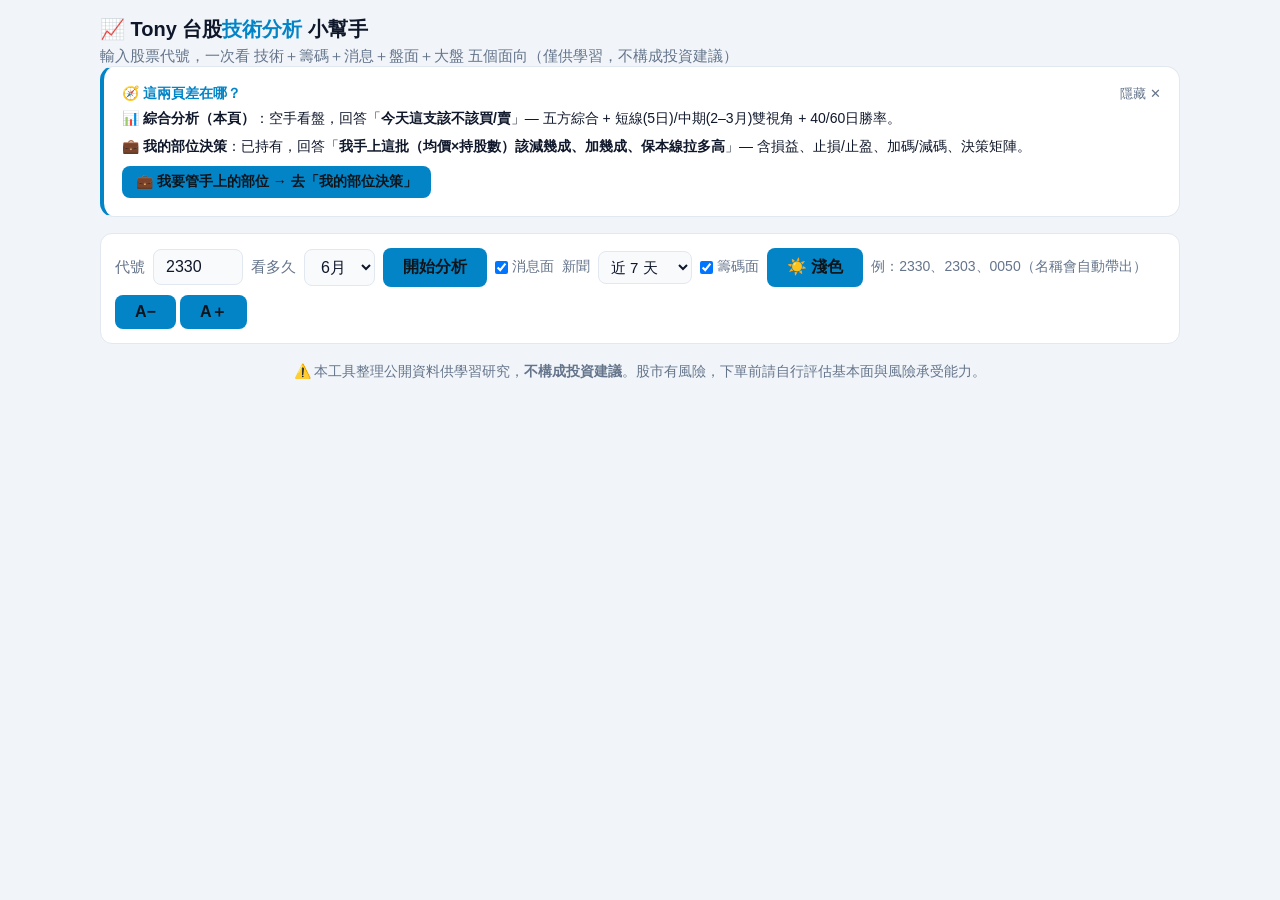
==== commit 2c6dbb55: "部署 index.html (2026-11-03 23:25)" ====
--- a/index.html
+++ b/index.html
@@ -1,1390 +1,1436 @@
-﻿<!DOCTYPE html>
-<html lang="zh-Hant">
-<head>
-<meta charset="UTF-8">
-<meta name="viewport" content="width=device-width, initial-scale=1.0">
-<meta name="theme-color" content="#0f1419">
-<link rel="manifest" href="manifest.json">
-<link rel="apple-touch-icon" href="data:image/svg+xml,%3Csvg xmlns='http://www.w3.org/2000/svg' viewBox='0 0 100 100'%3E%3Crect width='100' height='100' rx='18' fill='%230f1419'/%3E%3Ctext x='50' y='62' font-size='48' text-anchor='middle' fill='%2338bdf8'%3E%F0%9F%93%88%3C/text%3E%3C/svg%3E">
-<meta name="apple-mobile-web-app-capable" content="yes">
-<meta name="apple-mobile-web-app-title" content="?啗??">
-<title>Tony ?啗?銵???撠鼠??/title>
-<link rel="stylesheet" href="style.css">
-<style>
-  /* design tokens via style.css */
-  /* light tokens via style.css */
-  html{scroll-behavior:smooth;}
-  .theme-toggle{background:var(--card2);color:var(--text);border:1px solid var(--border);border-radius:8px;
-    padding:8px 12px;font-size:15px;cursor:pointer;}
-  .share-btn{background:var(--accent);color:#0f1419;border:none;border-radius:8px;padding:8px 14px;font-size:15px;font-weight:700;cursor:pointer;margin-top:8px;width:100%;}
-  *{box-sizing:border-box;margin:0;padding:0;}
-  body{font-family:-apple-system,"Segoe UI","Microsoft JhengHei",sans-serif;
-    background:var(--bg);color:var(--text);min-height:100vh;padding:16px;}
-  .wrap{max-width:1080px;margin:0 auto;}
-  .header h1{font-size:20px;font-weight:700;}
-  .header h1 span{color:var(--accent);}
-  .header .sub{font-size:15px;color:var(--muted);margin-top:4px;}
-  .controls{display:flex;gap:8px;flex-wrap:wrap;align-items:center;background:var(--card);
-    padding:14px;border-radius:12px;border:1px solid var(--border);margin:16px 0;}
-  .controls label{font-size:15px;color:var(--muted);}
-  .controls input,.controls select{background:var(--card2);color:var(--text);
-    border:1px solid var(--border);border-radius:8px;padding:8px 12px;font-size:16px;}
-  .controls input{width:90px;}
-  .controls button{background:var(--accent);color:#0f1419;border:none;border-radius:8px;
-    padding:9px 20px;font-size:16px;font-weight:700;cursor:pointer;}
-  .controls .hint{font-size:14px;color:var(--muted);}
-  .card{background:var(--card);border:1px solid var(--border);border-radius:14px;
-    padding:18px;margin-bottom:18px;}
-  .card h3{font-size:16px;color:var(--muted);margin-bottom:12px;}
-  .final{border:1px solid var(--accent);background:var(--card);}
-  :root[data-theme="light"] .final{background:linear-gradient(135deg,#f0f7ff,#f8fafc);}
-  .final h2{font-size:17px;color:var(--accent);margin-bottom:8px;}
-  /* ?箏???嚗?瘥?憿??函?獢?憿??? */
-  .sec-divider{border:none;border-top:1px solid var(--border);margin:14px 0;}
-  .sec-title{font-size:13px;font-weight:700;color:var(--accent);letter-spacing:.5px;margin:2px 0 8px;text-transform:uppercase;}
-  .box{background:var(--card2);border:1px solid var(--border);border-radius:8px;padding:10px 12px;margin-bottom:8px;}
-  .box .box-title{font-size:14px;font-weight:700;color:var(--text);margin-bottom:6px;}
-  .final-text{font-size:19px;font-weight:700;line-height:1.5;}
-  .final-text.pos{color:var(--green);} .final-text.neg{color:var(--red);} .final-text.neu{color:var(--yellow);}
-  .bd{display:flex;gap:8px;flex-wrap:wrap;margin-top:12px;}
-  .bd .it{background:var(--card2);border-radius:8px;padding:7px 12px;font-size:14px;color:var(--muted);}
-  .bd .it b{color:var(--text);font-size:16px;margin-left:4px;}
-  .grid{display:grid;grid-template-columns:1fr 1fr;gap:16px;}
-  .score-row{display:flex;gap:14px;align-items:flex-start;flex-wrap:wrap;}
-  .badge{display:inline-block;min-width:44px;height:24px;border-radius:6px;display:flex;
-    align-items:center;justify-content:center;font-size:13px;font-weight:700;}
-  .badge.buy{background:rgba(239,68,68,.15);color:var(--bull);}
-  .badge.sell{background:rgba(34,197,94,.15);color:var(--bear);}
-  .badge.neutral{background:rgba(245,158,11,.15);color:var(--yellow);}
-  .sig{display:flex;gap:10px;align-items:flex-start;padding:8px 0;border-bottom:1px solid var(--border);font-size:15px;}
-  .sig:last-child{border-bottom:none;}
-  .sig .d{color:var(--muted);font-size:14px;}
-  .score-box{background:var(--card2);border-radius:10px;padding:10px 14px;min-width:150px;}
-  .score-box .lbl{font-size:14px;color:var(--muted);}
-  .score-box .val{font-size:24px;font-weight:800;}
-  .val.pos{color:var(--green);} .val.neg{color:var(--red);} .val.neu{color:var(--yellow);}
-  canvas{width:100%;display:block;}
-  .two{display:grid;grid-template-columns:1fr 1fr;gap:16px;margin-bottom:16px;}
-  .msg{font-size:15px;color:var(--muted);line-height:1.6;}
-  .stat-mini{background:var(--card2);border-radius:8px;padding:8px 10px;min-width:0;}
-  .sm-lbl{font-size:12px;color:var(--muted);margin-bottom:3px;line-height:1.3;}
-  .sm-val{font-size:18px;font-weight:800;color:var(--text);}
-  .sm-val.sm-sm{font-size:15px;font-weight:600;}
-  .sm-val.pos{color:var(--green);} .sm-val.neg{color:var(--red);} .sm-val.neu{color:var(--yellow);}
-  .news-item{padding:6px 0;border-bottom:1px solid var(--border);font-size:14px;line-height:1.5;}
-  .news-item:last-child{border-bottom:none;}
-  .news-item .nt{color:var(--text);font-weight:600;}
-  .news-item .nd{color:var(--muted);font-size:13px;margin-top:2px;}
-  .flow-item{display:flex;gap:8px;padding:5px 0;border-bottom:1px solid var(--border);font-size:14px;align-items:flex-start;}
-  .flow-item:last-child{border-bottom:none;}
-  .flow-item .fn{flex:1;color:var(--text);}
-  .flow-item .fv{font-weight:700;min-width:60px;text-align:right;}
-  .flow-item .fv.pos{color:var(--green);} .flow-item .fv.neg{color:var(--red);}
-  #loading,#err{display:none;text-align:center;padding:40px;color:var(--muted);}
-  .spin{width:30px;height:30px;border:3px solid var(--border);border-top-color:var(--accent);
-    border-radius:50%;animation:sp .8s linear infinite;margin:0 auto 10px;}
-  @keyframes sp{to{transform:rotate(360deg);}}
-  .disclaimer{text-align:center;font-size:14px;color:var(--muted);margin-top:16px;line-height:1.6;}
-  @media(max-width:700px){
-    body{padding:8px;}
-    .wrap{max-width:100%;}
-    .header h1{font-size:17px;}
-    .header .sub{font-size:14px;line-height:1.4;}
-    /* ?????冽??? */
-    .controls{flex-direction:column;align-items:stretch;gap:8px;padding:12px;}
-    .controls label{font-size:14px;}
-    .controls input{width:100%;font-size:17px;padding:10px 12px;}
-    .controls select{width:100%;font-size:17px;padding:10px 12px;}
-    .controls button{width:100%;padding:11px;font-size:17px;font-weight:700;}
-    .controls .hint{font-size:13px;display:flex;align-items:center;gap:4px;}
-    /* ?∠? */
-    .card{padding:14px;margin-bottom:12px;border-radius:10px;}
-    .card h3{font-size:15px;margin-bottom:8px;font-weight:700;}
-    /* 蝬?閰? */
-    .final{padding:14px;}
-    .final h2{font-size:16px;margin-bottom:6px;}
-    .final-text{font-size:17px;line-height:1.5;}
-    .bd{gap:5px;}
-    .bd .it{padding:5px 8px;font-size:13px;flex:1 1 calc(50% - 5px);text-align:center;border-radius:6px;}
-    .bd .it b{font-size:15px;margin-left:2px;}
-    /* ?隤芣?嚗銝???嚗??詨撌艾牧?撖砍?喉? */
-    .grid{grid-template-columns:1fr;gap:12px;}
-    .two{grid-template-columns:1fr;gap:12px;}
-    .score-box{min-width:0;width:100%;padding:8px 12px;
-      display:flex;align-items:center;justify-content:space-between;gap:8px;
-      border-radius:8px;}
-    .score-box .lbl{font-size:14px;white-space:nowrap;}
-    .score-box .val{font-size:22px;min-width:52px;text-align:right;}
-    /* ????牧??摮??孵??銝 */
-    .grid > .card > div[style*="display:flex"]{flex-direction:column;align-items:stretch;gap:8px;}
-    .grid > .card > div[style*="display:flex"] .msg{min-width:0 !important;flex:auto !important;font-size:15px;}
-    /* 閮??”嚗?澆撠?嚗?蝔?閰單??典祝 */
-    .sig{padding:8px 0;font-size:15px;flex-wrap:nowrap;gap:8px;}
-    .sig:last-child{border-bottom:none;}
-    .sig .d{color:var(--muted);font-size:14px;flex:1 1 100%;margin-top:2px;}
-    .badge{min-width:36px;height:22px;font-size:12px;flex-shrink:0;}
-    /* 閮??詨澆??*/
-    #sigList .sig div:last-child{min-width:60px;text-align:right;font-size:15px;font-weight:700;color:var(--text);flex-shrink:0;}
-    /* ?”嚗蝺迤撣賊?摨佗?MACD/RSI 頛嚗撠撥摨虫葉蝑?*/
-    #chart{height:240px !important;}
-    #macdChart{height:110px !important;}
-    #rsiChart{height:110px !important;}
-    #rsChart{display:none !important;}
-    /* ???敹怨汗嚗?x2 蝬脫 */
-    #statGrid{grid-template-columns:repeat(2,1fr) !important;}
-    .sm-val{font-size:16px;}
-    .sm-val.sm-sm{font-size:14px;}
-    /* ?隤芣?嚗??貉????典祝?? */
-    .score-row{flex-direction:column;gap:8px;}
-    .score-row .msg{min-width:0 !important;}
-    /* 蝐Ⅳ璁皜 */
-    .flow-item{font-size:13px;padding:4px 0;}
-    .flow-item .fv{font-size:14px;min-width:50px;}
-    /* ?啗?皜 */
-    .news-item{font-size:13px;}
-    /* ??/?征? */
-    #bullBox,#bearBox{margin-top:8px;}
-    #bullReasons,#bearReasons{font-size:14px;line-height:1.65;}
-    #bullReasons li,#bearReasons li{margin-bottom:3px;}
-    /* ?◢?湔????3 璇誑憭? li ?梯? */
-    #bullReasons.collapsed li:nth-child(n+4),#bearReasons.collapsed li:nth-child(n+4){display:none;}
-    /* ?芷?⊥???*/
-    #watchBtns{gap:6px;}
-    #watchBtns button{font-size:14px;padding:5px 10px;white-space:nowrap;}
-    /* 蝯?璅? */
-    #rtName{font-size:16px !important;}
-    #rtWatch{font-size:14px !important;padding:5px 10px !important;white-space:nowrap;}
-    /* disclaimer */
-    .disclaimer{font-size:13px;line-height:1.5;margin-top:12px;}
-  }
-  @media(max-width:400px){
-    .bd .it{flex:1 1 100%;text-align:left;}
-    .final-text{font-size:16px;}
-    .score-box .val{font-size:20px;min-width:44px;}
-  }
-</style>
-<style>
-:root{--font-scale:1;}
-html{zoom:var(--font-scale);}
-.fs-btn{background:var(--card2);color:var(--text);border:1px solid var(--border);border-radius:6px;
-  padding:4px 8px;font-size:14px;cursor:pointer;line-height:1;min-width:32px;}
-.fs-btn:hover{background:var(--accent);color:#0f1419;}
-.fs-group{display:flex;gap:4px;align-items:center;}
-</style>
-</head>
-<body>
-<div class="wrap">
-  <div class="header">
-    <h1>?? Tony ?啗<span>?銵???/span> 撠鼠??/h1>
-    <div class="sub">頛詨?∠巨隞??嚗?甈∠? ?銵?蝐Ⅳ嚗??荔??日嚗之??鈭????摮貊?嚗?瑽???撱箄降嚗?/div>
-  </div>
-
-  <div id="guideCard" class="card" style="margin-bottom:14px;border-left:4px solid var(--accent)"><button onclick="this.parentElement.style.display='none';localStorage.tonyHideGuide=1" style="float:right;background:none;border:none;color:var(--muted);cursor:pointer;font-size:13px">?梯? ??/button>
-    <div style="font-size:14px;font-weight:700;color:var(--accent);margin-bottom:4px">?妣 ??榆?典嚗?/div>
-    <div style="font-size:14px;line-height:1.6;color:var(--text)">
-      <div style="margin-bottom:6px"><b>?? 蝬???嚗??</b>嚗征???歹?????b>隞予?閰脖?閰脰眺/鞈?/b>??鈭蝬? + ?剔?(5??/銝剜?(2??????閫?+ 40/60?亙???/div>
-      <div><b>? ???其?瘙箇?</b>嚗歇??嚗?蝑?b>??銝嚗??嘔??⊥嚗府皜嗾??撟暹????祉???擃?/b>???急??迫??甇Ｙ???蝣?皜Ⅳ?捱蝑???/div>
-    </div>
-    <a class="share-btn" id="guideBtn" style="width:auto;margin-top:8px;padding:7px 14px;font-size:14px;display:inline-block;text-align:center;text-decoration:none" onclick="jumpToSell()">? ??蝞⊥?銝??其? ???颯??雿捱蝑?/a>
-  </div>
-
-  <div class="controls">
-    <label>隞??</label>
-    <input id="ticker" value="2330" placeholder="隞??">
-    <label>??銋?/label>
-    <select id="period">
-      <option value="1mo">1??/option><option value="3mo">3??/option>
-      <option value="6mo" selected>6??/option><option value="1y">1撟?/option><option value="2y">2撟?/option>
-    </select>
-    <button id="btn" onclick="run()">????</button>
-    <label class="hint"><input type="checkbox" id="ckNews" checked style="width:auto;vertical-align:middle"> 瘨??/label>
-    <label class="hint">?啗?</label>
-    <select id="newsDays" style="background:var(--card2);color:var(--text);border:1px solid var(--border);border-radius:8px;padding:6px 8px;font-size:15px">
-      <option value="3">餈?3 憭?/option>
-      <option value="7" selected>餈?7 憭?/option>
-      <option value="14">餈?14 憭?/option>
-      <option value="30">餈?30 憭?/option>
-    </select>
-    <label class="hint"><input type="checkbox" id="ckFund" checked style="width:auto;vertical-align:middle"> 蝐Ⅳ??/label>
-    <button class="theme-toggle" id="themeToggle" onclick="toggleTheme()" title="??瘛梧?瘛箄">?? 瘛梯</button>
-    <span class="hint">靘?2330??303??050嚗?蝔望??芸?撣嗅嚗?/span>
-    <span class="fs-group">
-      <button class="fs-btn" id="fsMinus" onclick="changeFontScale(-1)">A−</button>
-      <button class="fs-btn" id="fsPlus" onclick="changeFontScale(1)">A＋</button>
-    </span>
-  </div>
-
-  <!-- ??蝯?璅?嚗誨???迂嚗? ?芷?? -->
-  <div id="resultTitle" class="card" style="display:none">
-    <div style="display:flex;align-items:center;gap:12px;flex-wrap:wrap">
-      <b id="rtName" style="font-size:18px">??/b>
-      <button id="rtWatch" onclick="rtWatchToggle()"
-        style="background:var(--card2);color:var(--accent);border:1px solid var(--accent);border-radius:8px;padding:6px 12px;font-size:15px;cursor:pointer">嚗???芷</button>
-      <button class="share-btn" id="shareBtn" onclick="shareAnalysis()" style="display:none;width:auto;margin-top:0">? ?澈蝯?</button>
-      <button id="portBtn" onclick="openPortfolioForm()" style="display:none;width:auto;margin-top:0;background:var(--card2);color:var(--text);border:1px solid var(--yellow);border-radius:8px;padding:8px 14px;font-size:15px;font-weight:700;cursor:pointer">? ???其?瘙箇?</button>
-    </div>
-    <!-- 15b. ???其? ?撠”???誨 prompt / ?湔頝唾?) -->
-    <div id="portForm" style="display:none;margin-top:12px;background:var(--card2);border:1px solid var(--yellow);border-radius:10px;padding:12px">
-      <div style="font-size:15px;font-weight:700;margin-bottom:8px">? 頛詨雿??其?嚗???/ ??賂?嚗葆?乓??雿捱蝑?/div>
-      <div style="display:flex;gap:8px;flex-wrap:wrap;align-items:center">
-        <label style="font-size:14px;color:var(--muted)">???/label>
-        <input id="portShares" type="number" min="1" inputmode="numeric" placeholder="100" style="width:90px;background:var(--bg);color:var(--text);border:1px solid var(--border);border-radius:8px;padding:7px 10px;font-size:16px">
-        <label style="font-size:14px;color:var(--muted)">?</label>
-        <input id="portCost" type="number" min="0" step="0.01" inputmode="decimal" placeholder="750" style="width:90px;background:var(--bg);color:var(--text);border:1px solid var(--border);border-radius:8px;padding:7px 10px;font-size:16px">
-        <button id="portGo" onclick="openPortfolio()" style="background:var(--yellow);color:#0f1419;border:none;border-radius:8px;padding:7px 16px;font-size:15px;font-weight:700;cursor:pointer">撣嗅閰摯 ??/button>
-      </div>
-    </div>
-  </div>
-
-  <!-- ?芷?∪? -->
-  <div id="watchlist" style="display:none;margin:10px 0">
-    <div style="font-size:14px;color:var(--muted);margin-bottom:6px">潃??芷?∴?暺?銝??嚗? 蝘駁嚗?/div>
-    <div id="watchBtns" style="display:flex;gap:6px;flex-wrap:wrap"></div>
-  </div>
-  <!-- ?芷?∠蜇閬質” -->
-  <div id="watchOverview" style="display:none;margin:10px 0">
-    <div class="card" style="margin:0">
-      <div style="display:flex;align-items:center;justify-content:space-between;margin-bottom:6px">
-        <h3 style="margin:0">潃??芷?∠蜇閬踝?餈?20 ?亥”?橘?</h3>
-        <button id="watchOvRefresh" onclick="refreshWatchOverview()" style="background:none;border:1px solid var(--accent);color:var(--accent);border-radius:6px;padding:4px 10px;font-size:14px;cursor:pointer">???湔?芷?∠蜇閬?/button>
-      </div>
-      <div id="watchOvTable" style="overflow-x:auto;color:var(--muted);font-size:14px">撠?湔 ??隢??喃?? ?湔?芷?∠蜇閬賬??? 20 ?亙?研?/div>
-    </div>
-  </div>
-
-  <div id="loading"><div class="spin"></div><span id="loadingMsg">甇???銵?????隢???/span></div>
-  <div id="demoBanner" class="card" style="display:none;border:1px solid var(--yellow);background:rgba(245,158,11,.08)">
-    <b style="color:var(--yellow)">??蝷箇?鞈?</b> ???祕銵??急????堆?Yahoo 頝典???嚗?隞乩??箏撱箇內蝭?K 蝺???蝷箔??Ｚ???瘚???敺?閰佗???餉??python server.py嚗??祕鞈???  </div>
-  <div id="err" class="card"></div>
-  <div id="results" style="display:none">
-
-    <!-- 蝬?閰??∴?鈭蝯? + ??敦 + ??/?征? + ?嗥??RSI/MACD + 甇Ｘ?甇Ｙ?嚗?->
-    <div class="card final" id="finalCard">
-      <div style="display:flex;align-items:center;justify-content:space-between;gap:8px;flex-wrap:wrap">
-        <h2 style="margin:0">? 蝬?閰?嚗?憭抵?銝?鞎瑁都嚗?/h2>
-        <button id="modeToggle" onclick="toggleMode()" style="background:var(--card2);border:1px solid var(--border);color:var(--text);border-radius:8px;padding:5px 10px;font-size:14px;cursor:pointer;white-space:nowrap">?? 撠平璅∪?</button>
-      </div>
-      <!-- 銵??璈急?嚗??嗚??扎敺?鞈??交?嚗??內 -->
-      <div id="todayTicker" style="display:none;margin-top:10px;background:var(--card2);border:1px solid var(--border);border-radius:10px;padding:10px 12px">
-        <div style="display:flex;align-items:baseline;gap:14px;flex-wrap:wrap">
-          <div>
-            <div style="font-size:13px;color:var(--muted)">?</div>
-            <div id="tkPrevClose" style="font-size:20px;font-weight:800;line-height:1.1;color:var(--text)">??/div>
-          </div>
-          <div>
-            <div style="font-size:13px;color:var(--muted)">?</div>
-            <div id="tkOpen" style="font-size:20px;font-weight:800;line-height:1.1;color:var(--text)">??/div>
-          </div>
-          <div>
-            <div style="font-size:13px;color:var(--muted)">?曉</div>
-            <div id="tkNow" style="font-size:20px;font-weight:800;line-height:1.1;color:var(--text)">??/div>
-          </div>
-          <div>
-            <div style="font-size:13px;color:var(--muted)">?嗥</div>
-            <div id="tkPost" style="font-size:24px;font-weight:800;line-height:1.05;color:var(--text)">??/div>
-          </div>
-          <div>
-            <div style="font-size:13px;color:var(--muted)">隞瞍脰?</div>
-            <div id="tkChg" style="font-size:18px;font-weight:800;line-height:1.1">??/div>
-            <div id="tkChgAmt" style="font-size:14px;font-weight:600;line-height:1.1;margin-top:2px;color:var(--muted)">??/div>
-          </div>
-          <div id="tkDir" style="font-size:14px;font-weight:700;padding:2px 8px;border-radius:8px;display:none"></div>
-        </div>
-        <div style="display:flex;align-items:center;gap:8px;flex-wrap:wrap;margin-top:6px">
-          <div id="tkDate" style="font-size:13px;font-weight:700;color:var(--muted)">??/div>
-          <div id="tkStatusTag" style="font-size:13px;font-weight:700;padding:2px 8px;border-radius:6px;display:none"></div>
-        </div>
-        <div id="tkNote" style="font-size:13px;color:var(--muted);margin-top:6px"></div>
-      </div>
-      <div class="final-text" id="finalText">??/div>
-      <!-- ??隞予?獐??銝??摰??質店銵??∴?蝬?蝯?嚗蝺?銝剜?嚗◢?迎? -->
-      <div id="todayActionCard" style="display:none;margin-top:10px;background:var(--card2);border:1px solid var(--border);border-radius:10px;padding:10px 12px">
-        <div style="font-size:15px;font-weight:700;color:var(--text);margin-bottom:6px">??隞予?獐??銝??摰?</div>
-        <div id="todayActionBody" style="font-size:14px;line-height:1.7;color:var(--text)"></div>
-      </div>
-      <!-- 撠蝯?嚗 vs ????vs 憭抒 ??40/60 ?亙???銵陛蝯?嚗?-->
-      <div id="peerVerdict" style="display:none;margin-top:8px;font-size:14px;line-height:1.6;color:var(--muted);background:var(--card2);border:1px solid var(--border);border-radius:8px;padding:8px 10px"></div>
-
-      <!-- ??蝯?? -->
-      <div style="margin-top:10px">
-        <div class="sec-title">蝯??????剔? vs 銝剜? ????</div>
-        <!-- ?剔?獢??? -->
-        <div style="margin-top:4px;padding:8px 10px;background:var(--card2);border:1px solid var(--border);border-left:4px solid var(--accent);border-radius:8px">
-          <div style="font-size:14px;font-weight:700;color:var(--accent);margin-bottom:4px">?? ?剔?嚗? ?伐?銵?</div>
-          <div id="finalAction" style="display:none;font-size:15px;line-height:1.6;color:var(--text)"></div>
-          <div style="margin-top:6px;font-size:13px;color:var(--muted)"><span id="sessionTag" style="display:none;background:var(--card2);border:1px solid var(--border);padding:2px 6px;border-radius:4px"></span> <span id="dataFreshness" style="display:none;margin-left:4px;background:var(--card2);border:1px solid var(--border);padding:2px 6px;border-radius:4px"></span></div>
-        </div>
-        <!-- 銝剜?獢?璈?,?蝺?憿臬???-->
-        <div style="margin-top:8px;padding:8px 10px;background:var(--card2);border:1px solid var(--border);border-left:4px solid var(--yellow);border-radius:8px">
-          <div style="font-size:14px;font-weight:700;color:var(--yellow);margin-bottom:4px">?? 銝剜?嚗??? ??嚗???/div>
-          <div id="midAction" style="display:none;font-size:15px;line-height:1.6;color:var(--text);margin-bottom:6px"></div>
-          <div id="midFiveWay" style="display:none;font-size:14px;line-height:1.6;color:var(--text);margin-bottom:4px"></div>
-          <div id="midAlert" style="display:none;font-size:14px;line-height:1.6;margin-top:4px;padding:6px 8px;border-radius:6px"></div>
-        </div>
-        <!-- 鈭??質店銝?亥店 -->
-        <div id="plainRead" style="font-size:15px;color:var(--text);line-height:1.55;margin:8px 0 0;padding:8px 10px;background:var(--card2);border:1px solid var(--border);border-radius:8px;display:none"></div>
-      </div>
-
-      <!-- ?? ?剔? 5 ?交捱蝑???頝都??瑽?銝??其???剔??脣蝝敺?7 ?潘? -->
-      <div style="margin-top:10px">
-        <div class="sec-title">?? ?剔? 5 ?交捱蝑????脣蝝敺?</div>
-        <div id="shortMatrix" style="display:none;margin-top:4px"></div>
-      </div>
-
-      <hr class="sec-divider">
-
-      <!-- ??憸券蝞∠?嚗迫??甇Ｙ?嚗?-->
-      <div id="riskSec" style="display:none">
-        <div class="sec-title">憸券蝞∠?</div>
-        <!-- 甇Ｘ? / 甇Ｙ?? -->
-        <div id="slTp" style="margin:0 0 8px;padding:8px 10px;background:var(--card2);border:1px solid var(--border);border-radius:8px;font-size:15px;color:var(--muted);line-height:1.6">
-          <div style="font-weight:700;color:var(--text);font-size:14px;margin-bottom:4px">?? 甇Ｘ? / 甇Ｙ???靘?ATR 瘜Ｗ?隡啁?嚗?靘???</div>
-          <div id="slTpContent"></div>
-        </div>
-      </div>
-
-      <hr class="sec-divider">
-
-      <!-- ???? -->
-      <div id="reasonSec" style="display:none">
-        <div class="sec-title">?? / ?征?</div>
-        <!-- ?? / ?征?嚗?憸函嚗?閮?3 璇撅?嚗?-->
-        <div id="bullBox" style="margin-bottom:8px">
-          <div style="display:flex;align-items:center;justify-content:space-between">
-            <span style="font-size:15px;font-weight:700;color:var(--bull)">?????嚗?span id="bullCount">0</span>嚗?/span>
-            <span id="bullToggle" onclick="toggleAccordion('bull')" style="font-size:14px;color:var(--accent);cursor:pointer;user-select:none">撅??券 ??/span>
-          </div>
-          <ul id="bullReasons" style="margin:4px 0 0;padding-left:18px;font-size:15px;line-height:1.7;color:var(--text)"></ul>
-        </div>
-        <div id="bearBox" style="margin-bottom:0">
-          <div style="display:flex;align-items:center;justify-content:space-between">
-            <span style="font-size:15px;font-weight:700;color:var(--bear)">?? ?征?嚗?span id="bearCount">0</span>嚗?/span>
-            <span id="bearToggle" onclick="toggleAccordion('bear')" style="font-size:14px;color:var(--accent);cursor:pointer;user-select:none">撅??券 ??/span>
-          </div>
-          <ul id="bearReasons" style="margin:4px 0 0;padding-left:18px;font-size:15px;line-height:1.7;color:var(--text)"></ul>
-        </div>
-      </div>
-
-      <hr class="sec-divider">
-
-      <!-- ?????閫?-->
-      <div id="scoreSec">
-        <div class="sec-title">鈭???閫?/div>
-        <!-- ?銵??嚗?憭??征???+ 蝐Ⅳ/瘨 note嚗?->
-        <div id="adviceSummary" style="font-size:15px;color:var(--muted);line-height:1.6;margin-bottom:10px;display:none"></div>
-        <!-- 鈭??敦 -->
-        <div class="bd" id="finalBd" style="display:none"></div>
-        <!-- 蝬???圾嚗???銝???-->
-        <div id="compBreak" style="display:none;margin-top:10px"></div>
-      </div>
-
-      <hr class="sec-divider">
-
-      <!-- ????敹怨汗 -->
-      <div id="statSec">
-        <div class="sec-title">???敹怨汗</div>
-        <!-- ???敹怨汗 -->
-        <div style="display:grid;grid-template-columns:repeat(4,1fr);gap:8px;margin-top:2px" id="statGrid">
-          <div class="stat-mini"><div class="sm-lbl">??唳??/div><div class="sm-val" id="statClose">??/div></div>
-          <div class="stat-mini"><div class="sm-lbl">???交?</div><div class="sm-val sm-sm" id="statDate">??/div></div>
-          <div class="stat-mini"><div class="sm-lbl" title="RSI ?詨?撘瑕摹??嚗?-100嚗?0 隞乩??嚗?賢?敶???0 隞乩??嚗?賢?瑼?">RSI ?瑞嚗?0??70?梧?</div><div class="sm-val" id="statRsi">??/div></div>
-          <div class="stat-mini"><div class="sm-lbl" title="MACD ?撟單?蝘餃?撟喳?蝺????寞??孵?嚗迤?澆?憭??澆?蝛?>MACD ?嚗迤憭?鞎征嚗?/div><div class="sm-val" id="statMacd">??/div></div>
-          <div class="stat-mini"><div class="sm-lbl" title="ATR ?祕瘜Ｗ??潘?銵⊿??∪瘥予撟喳?瘜Ｗ?憭之嚗郭??憭找誨銵券◢?芾?擃?>?亙像???ATR</div><div class="sm-val sm-sm" id="statAtr">??/div></div>
-          <div class="stat-mini"><div class="sm-lbl" title="餈?5 ?漱??撞頝?">5?亙??/div><div class="sm-val sm-sm" id="statRet5">??/div></div>
-          <div class="stat-mini"><div class="sm-lbl" title="餈?20 ?漱??撞頝?">20?亙??/div><div class="sm-val sm-sm" id="statRet20">??/div></div>
-          <div class="stat-mini"><div class="sm-lbl" title="?嗆?漱??vs 20 ?亙像??鈭日?嚗?1 ?舀??1 ?舐葬??>??嚗s 20?亙像??</div><div class="sm-val sm-sm" id="statVol">??/div></div>
-        </div>
-      </div>
-
-      <hr class="sec-divider">
-
-      <!-- ??閮??臭縑摨佗?甇瑕 5 ?亙???-->
-      <div id="histSec" style="display:none">
-        <div class="sec-title">閮??臭縑摨佗?甇瑕 5 ?亙???</div>
-        <!-- 甇瑕 5 ?亙????質店嚗?雿輻????靽∪漲嚗?->
-        <div id="hist5" style="margin:0;padding:8px 10px;font-size:14px;line-height:1.6;color:var(--muted);background:var(--card2);border:1px solid var(--border);border-radius:8px"></div>
-      </div>
-      <!-- 銵?撠冪?賂??嗆?嚗策銝?砌蝙?刻??質店閫??嚗?->
-      <div class="card" id="glossary" style="margin-top:14px;border:1px solid var(--border);border-radius:8px;display:none">
-        <h3 style="cursor:pointer;user-select:none;font-size:15px;margin:0;padding:10px 12px" onclick="togglePanel('glossary')"><span>?? ?????望?銵?嚗餈??閰梯圾??/span> <span class="pArrow" style="float:right;color:var(--muted)">??/span></h3>
-        <div class="pBody" id="glossaryBody" style="display:none;padding:0 12px 12px;font-size:14px;line-height:1.7;color:var(--muted)">
-          <dl style="margin:0">
-            <dt style="color:var(--text);font-weight:700;margin-top:8px">RSI嚗撠撥撘望?璅?</dt><dd style="margin-left:0">銵⊿??∪??蝛箏???0~100????30 ?嚗?憭芸??航??嚗???70 ?嚗撞憭芸??航??嚗?/dd>
-            <dt style="color:var(--text);font-weight:700">MACD嚗??詨像皛宏?像??嚗?/dt><dd style="margin-left:0">???寞???賣??潭迤??憭???蝛綽?MACD 蝺蕃銝???嚗???頧撥嚗蕃銝?甇餃?嚗?撘梧???/dd>
-            <dt style="color:var(--text);font-weight:700">KDJ嚗?梢??芣?璅?</dt><dd style="margin-left:0">?剔?敹怨?? ??&lt;0 璆萄?航????gt;100 璆萇?航?矽嚗 蝧颱? D嚗??蕃銝?甇餃???/dd>
-            <dt style="color:var(--text);font-weight:700">撣??? BOLL</dt><dd style="margin-left:0">??銝??拇???嚗?0?亙??嗽???皞榆嚗?潛１銝?嚗?頞都?１銝?嚗?頞眺嚗葉頠停??0?亙??嫘?/dd>
-            <dt style="color:var(--text);font-weight:700">BIAS嚗??Ｙ?嚗?/dt><dd style="margin-left:0">?∪?Ｗ?蝺?憭??迤憭芸之嚗?頞眺嚗?賢?隤選???憭芸之嚗?頞都嚗?賢?敶???/dd>
-            <dt style="color:var(--text);font-weight:700">ATR嚗?撖行郭撟??潘?</dt><dd style="margin-left:0">?∪??憭拙像?郭??憭扼郭??憭折◢?芾?擃?甇Ｘ?/甇Ｙ?撠望?典?靘?嚗?手?1.5?ATR嚗迫????/dd>
-            <dt style="color:var(--text);font-weight:700">OBV嚗?鈭日??賡?嚗?/dt><dd style="margin-left:0">?冽?鈭日?蝝舐???脣?氬BV 銝?嚗蜓??脯???銝餃??券??/dd>
-            <dt style="color:var(--text);font-weight:700">?? VROC</dt><dd style="margin-left:0">?嗆?漱??繩 ??0?亙???gt;1 ?舀??憭征瘣餉?嚗?lt;1 ?舐葬??閫????/dd>
-            <dt style="color:var(--text);font-weight:700">?? SMA</dt><dd style="margin-left:0">? N ?交?文撟喳????伐??剔???0?伐?銝剔???0?伐??瑞??蝺蕃銝蝺?憭??嚗?撘瘀???/dd>
-            <dt style="color:var(--text);font-weight:700">憭? / 瘜犖</dt><dd style="margin-left:0">??鞈?憓?璈?鞈???憭扳?鈭箝?憭?嚗?靽∴??芰????瘛刻眺嚗?憭楊鞈???征??/dd>
-            <dt style="color:var(--text);font-weight:700">?? / TAIEX</dt><dd style="margin-left:0">???嚗誨銵典??擃撣?憭抒?瞍脖?憭抒頝??詨?撘瑕漲撘瘀???撘晞?/dd>
-          </dl>
-        </div>
-      </div>
-    </div>
-
-    <div class="grid">
-      <div class="card" id="secIntra">
-        <h3 style="cursor:pointer;user-select:none" onclick="togglePanel('secIntra')"><span>???單??日嚗憭抬?</span> <span class="pArrow" style="float:right;color:var(--muted)">??/span></h3>
-        <div class="pBody" id="secIntraBody">
-        <div class="score-row">
-          <div class="score-box"><div class="lbl">?日?</div><div class="val" id="iScore">??/div></div>
-          <div class="msg" id="iInfo" style="flex:1"></div>
-        </div>
-        </div>
-      </div>
-      <div class="card" id="secTaiex">
-        <h3 style="cursor:pointer;user-select:none" onclick="togglePanel('secTaiex')"><span>?? 憭抒?啣?嚗?甈?</span> <span class="pArrow" style="float:right;color:var(--muted)">??/span></h3>
-        <div class="pBody" id="secTaiexBody">
-        <div class="score-row">
-          <div class="score-box"><div class="lbl">憭抒?</div><div class="val" id="tScore">??/div></div>
-          <div class="msg" id="tInfo" style="flex:1"></div>
-        </div>
-        </div>
-      </div>
-      <div class="card" id="secFund">
-        <h3 style="cursor:pointer;user-select:none" onclick="togglePanel('secFund')"><span>? 蝐Ⅳ?ｇ?憭?嚗?憭扳?鈭綽?</span> <span class="pArrow" style="float:right;color:var(--muted)">??/span></h3>
-        <div class="pBody" id="secFundBody">
-        <div class="score-row">
-          <div class="score-box"><div class="lbl">瘜犖?</div><div class="val" id="fScore">??/div></div>
-          <div class="msg" id="fInfo" style="flex:1"></div>
-        </div>
-        <div class="msg" id="fMulti" style="margin-top:10px"></div>
-        <div id="fFlowList" style="margin-top:10px;display:none"></div>
-        </div>
-      </div>
-      <div class="card" id="secNews">
-        <h3 style="cursor:pointer;user-select:none" onclick="togglePanel('secNews')"><span>? 瘨?ｇ??啗???嚗?/span> <span class="pArrow" style="float:right;color:var(--muted)">??/span></h3>
-        <div class="pBody" id="secNewsBody">
-        <div class="score-row">
-          <div class="score-box"><div class="lbl">???</div><div class="val" id="nScore">??/div></div>
-          <div class="msg" id="nInfo" style="flex:1"></div>
-        </div>
-        <div id="newsList" style="margin-top:10px;display:none"></div>
-        </div>
-      </div>
-    </div>
-
-    <div class="two">
-      <div class="card" id="secTech">
-        <h3 style="cursor:pointer;user-select:none" onclick="togglePanel('secTech')"><span>? ?銵閮?</span> <span class="pArrow" style="float:right;color:var(--muted)">??/span></h3>
-        <div class="pBody" id="secTechBody"><div id="sigList"></div></div>
-      </div>
-      <div class="card" id="secEvents">
-        <h3 style="cursor:pointer;user-select:none" onclick="togglePanel('secEvents')"><span>?? 餈?鞎瑁都??嚗??嚗?/span> <span class="pArrow" style="float:right;color:var(--muted)">??/span></h3>
-        <div class="pBody" id="secEventsBody"><div id="evList" class="msg"></div></div>
-      </div>
-    </div>
-
-    <div class="card" id="secCharts">
-      <h3 style="cursor:pointer;user-select:none" onclick="togglePanel('secCharts')"><span>?? K 蝺??”</span> <span class="pArrow" style="float:right;color:var(--muted)">??/span></h3>
-      <div class="pBody" id="secChartsBody">
-      <canvas id="chart" height="300"></canvas>
-      <canvas id="macdChart" height="120" style="margin-top:8px"></canvas>
-      <canvas id="rsiChart" height="120" style="margin-top:8px"></canvas>
-      </div>
-    </div>
-
-    <div class="card" id="secVol">
-      <h3 style="cursor:pointer;user-select:none" onclick="togglePanel('secVol')"><span>?? ?? vs 60 ?伐????</span> <span class="pArrow" style="float:right;color:var(--muted)">??/span></h3>
-      <div class="pBody" id="secVolBody">
-      <canvas id="volChart" height="160"></canvas>
-      <div class="msg" id="volInfo" style="margin-top:8px"></div>
-      </div>
-    </div>
-
-  </div>
-
-  <div class="disclaimer">
-    ?? ?砍極?瑟?????摮貊??弦嚗?b>銝???鞈遣霅?/b>?撣?憸券嚗??桀?隢銵?隡啣?祇?◢?芣???  </div>
-</div>
-
-<script src="core.js?v=20261031d"></script>
-<script src="render.js?v=20261031d"></script>
-<script>
-// ?? ?典?垢暺???仕 ????? ??????????????????????
-// ?啗嚗ahoo chart API?汗?刻楊???Yahoo ?◤ CORS ??
-// ?寡粥 Jina Reader嚗.jina.ai嚗???航楊??隞????撖西???
-// ?湔? / Jina 隞颱????喟?祕鞈?嚗憭望????蝷箇?鞈???const STOCK_URLS = [
-  "https://query2.finance.yahoo.com/v8/finance/chart/",
-  "https://query1.finance.yahoo.com/v8/finance/chart/",
-];
-const JINA = "https://r.jina.ai/";   // ???啗楊???垢暺?// 銵?銝剔匱嚗loudflare Worker嚗ORS 撌脤??汗?其?? CORS 蝝?嚗?// ?函蔡 deploy/cf-worker/relay.js 敺‵????URL嚗?蝛箏?頝喲?甇文惜?elay 蝯曹???core.js ??SELF_RELY_URL 摰儔,
-// ?霈 global.SELF_RELY_URL(??URL ?芣 core.js 銝??,fallback ?箇′蝺典潦?const QUOTE_RELAY = (typeof global !== "undefined" && global.SELF_RELY_URL) || "https://tw-news-relay.etonylin.workers.dev";
-// ? relay:?頛?喟銝蝑???瘙?霈?Cloudflare Worker 靽??晞?洵銝甈∟?隡啜??瑕??????內????(function warmRelay(){ if (QUOTE_RELAY && location.protocol === "https:") fetch(QUOTE_RELAY + "?ticker=2330.TW&range=5d&interval=1d").catch(function(){}); })();
-function toYahoo(t){
-  const c = t.toUpperCase().replace(/\.TW$/,'').replace(/\.TWO$/,'');
-  if (c === "^TWII") return "^TWII";
-  // 銝??∴?3/4/5/6/8 摮嚗? 3105 蝛拇???979 ?舀???182 ???299 蝢方嚗ahoo ??.TWO嚗?  // 銝?/ETF嚗?/1/2 摮嚗? 2330 ?啁??颯?050 憭刨50嚗 .TW
-  return /^[34568]\d{3}$/.test(c) ? c + '.TWO' : c + '.TW';
-}
-
-async function fetchJsonOne(url){
-  const r = await fetch(url, { headers: { "Accept": "application/json" } });
-  if(!r.ok) throw new Error("HTTP " + r.status);
-  return await r.json();
-}
-
-// 撣園暹??葉?瑕:?暹???reject(霈?relayRetry 銝甇?
-async function withTimeout(url, ms, label){
-  const ctl = new AbortController();
-  const timer = setTimeout(() => ctl.abort(), ms);
-  try {
-    const r = await fetch(url, { signal: ctl.signal });
-    return r;
-  } catch (e) {
-    throw new Error((label||"fetch") + " ?暹? (" + ms + "ms)");
-  } finally {
-    clearTimeout(timer);
-  }
-}
-
-// 敺?Jina Reader ??Markdown ???賢?批惜 JSON
-function jinaParse(text){
-  const idx = text.indexOf("Markdown Content:");
-  let body = idx >= 0 ? text.slice(idx + "Markdown Content:".length) : text;
-  body = body.trim();
-  const open = body.indexOf("{");
-  if (open >= 0) body = body.slice(open);
-  return JSON.parse(body);
-}
-
-async function fetchRows(code, period){
-  const qs = "?range=" + period + "&interval=1d";
-  const c = code.toUpperCase().replace(/\.TW$/,'').replace(/\.TWO$/,'');
-  // 憭抒:relay 撠?Yahoo 憭抒蝚西??亦鞈?,??^TWII 霈?撅?try/catch ?? null,
-  // 憭抒?∟?撖行??之?方??????閮??箔蜓??銝 0050 隞?????詨潦?  const isTaiex = code === "^TWII";
-  const primary = isTaiex ? "^TWII" : toYahoo(c);
-  // ?誨??賣? .TW ??.TWO(憒?3037 甈????Yahoo ??.TW?? 3 摮撣貉◤??.TWO),
-  // ?拙?撠暸銝西??狐?? chart ?刻狐,?踹??桀?撠暹?∪停????頞喋?  const variants = isTaiex ? ["^TWII"] : Array.from(new Set([c + ".TW", c + ".TWO"]));
-  // GitHub Pages(https) 銝??Yahoo 銝摰◤ CORS ???賜? ??頝喲?;?砍(http) 靽?
-  const isSecure = location.protocol === "https:";
-
-  // ??皞蒂銵?瘜?隤啣???chart 隤啗?),憭批???銝脣??
-  // ?暹?銝剜???暹? reject 霈?Promise.any 銝??Ｙ垢暺?隤啣??狐韐?  const relayOne = async (v) => {
-    if (!QUOTE_RELAY) throw new Error("no relay");
-    const r = await withTimeout(QUOTE_RELAY + "?ticker=" + encodeURIComponent(v) + "&range=" + encodeURIComponent(period) + "&interval=1d", 12000, "relay");
-    if (!r.ok) throw new Error("relay HTTP " + r.status);
-    const j = await r.json();
-    if (j && j.chart) return j;
-    throw new Error(j && j.error ? ("relay " + j.error) : "relay ??chart");
-  };
-  const jinaOne = async (v) => {
-    const target = STOCK_URLS[0] + v + qs;
-    const r = await fetch(JINA + target, { headers: { "Accept": "text/plain" } });
-    if (!r.ok) throw new Error("jina HTTP " + r.status);
-    const j = jinaParse(await r.text());
-    if (!j || !j.chart) throw new Error("jina ?∟圾??);
-    return j;
-  };
-  const allOrigins = async (v) => {
-    const target = STOCK_URLS[0] + v + qs;
-    const r = await fetch("https://api.allorigins.win/raw?url=" + encodeURIComponent(target), { headers: { "Accept": "application/json" } });
-    if (!r.ok) throw new Error("allorigins HTTP " + r.status);
-    const j = await r.json();
-    if (j && j.chart) return j;
-    throw new Error("allorigins ??chart");
-  };
-  const yahooDirect = async (v) => {
-    const r = await fetch(STOCK_URLS[0] + v + qs, { headers: { "Accept": "application/json" } });
-    if (!r.ok) throw new Error("yahoo HTTP " + r.status);
-    return await r.json();
-  };
-
-  // 銝西?隞餃?:relay(銝???+ jina + allorigins +(??https ??yahoo ?湔?)
-  const tasks = [];
-  if (QUOTE_RELAY) {
-    tasks.push(relayOne(variants[0]));
-    if (variants[1]) tasks.push(relayOne(variants[1]));
-  }
-  tasks.push(jinaOne(variants[0]), allOrigins(variants[0]));
-  if (!isSecure) tasks.push(yahooDirect(variants[0]));
-
-  // ?orsproxy?????賜???GitHub Pages ??CORS??摨?jina/allorigins ??)
-  const corsProxyOne = async (v) => {
-    const target = "https://query1.finance.yahoo.com/v8/finance/chart/" + v + qs;
-    const r = await fetch("https://api.codetabs.com/v1/proxy/?url=" + encodeURIComponent(target), { headers: { "Accept": "application/json" } });
-    if (!r.ok) throw new Error("corsproxy HTTP " + r.status);
-    const j = await r.json();
-    if (j && j.chart) return j;
-    throw new Error("corsproxy ??chart");
-  };
-  if (!isSecure) tasks.push(corsProxyOne(variants[0])); // ?砍?舐;https 銝?corsproxy 銋?質◤??撘瑕?
-  // 隤啣???chart 隤啗?嚗romise.any ?拚嚗??踹? Promise.all 蝑??Ｙ垢暺??Ｘ擃?  // ?函垢暺?reject ??蝝?撠銝餉?擃?relay??閰虫?甈??瑕?????摰寥),?仃????throw
-  try {
-    const winner = await Promise.any(tasks);
-    if (winner && winner.chart) return buildRows(winner, code);
-  } catch (e) {
-    // Promise.any ??reject ?粥??靽???relayRetry ??
-  }
-  if (QUOTE_RELAY && !/^\.?TWII/.test(code)) {
-    try {
-      const rr = await withTimeout(QUOTE_RELAY + "?ticker=" + encodeURIComponent(variants[0]) + "&range=" + encodeURIComponent(period) + "&interval=1d", 10000, "relayRetry");
-      if (rr.ok) { const j = await rr.json(); if (j && j.chart) return buildRows(j, code); }
-    } catch (e) {}
-  }
-  throw new Error("????" + code + " 銵?嚗??垢暺???chart嚗?);
-}
-
-function buildRows(j, code){
-  const res = j.chart && j.chart.result && j.chart.result[0];
-  if(!res) throw new Error("?乩???" + code + " 銵?");
-  const ts = res.timestamp; const q = res.indicators.quote[0];
-  const rows = [];
-  for(let k=0;k<ts.length;k++){
-    if(q.close[k]==null) continue;
-    const d = new Date(ts[k]*1000);
-    rows.push({ date:d.toISOString().slice(0,10), open:q.open[k], high:q.high[k],
-      low:q.low[k], close:q.close[k], volume:q.volume[k]||0 });
-  }
-  if(!rows.length) throw new Error("?乩???" + code + " 銵?嚗鞈?嚗?);
-  // ??Yahoo meta嚗??嗚???衣敺???? rows 銝?靘帖璇????曉/?嚗?
-  const m = res.meta || {};
-  rows.meta = {
-    chartPreviousClose: m.chartPreviousClose != null ? m.chartPreviousClose : null,
-    regularMarketPrice: m.regularMarketPrice != null ? m.regularMarketPrice : null,
-    hasPrePostMarketData: !!m.hasPrePostMarketData
-  };
-  return rows;
-}
-
-// 蝷箇?鞈? fallback嚗ahoo ?誨?鋡急?嚗??砍皜祈岫嚗?嚗?// ?Ｙ?銝畾萇?撖行??啁???K 蝺??湧?頝?銝行?蝣箸??內蝭???蝺粥?祕蝡舫???function demoRows(code, period){
-  const days = { "1mo":22, "3mo":63, "6mo":126, "1y":252, "2y":504 }[period] || 63;
-  let p = code === "2303" ? 120 : code === "0050" ? 100 : 2400;
-  const rows = [];
-  const end = new Date();
-  for(let k=0;k<days;k++){
-    const d = new Date(end.getTime() - (days-1-k)*86400000);
-    const drift = Math.sin(k/6)*p*0.004 + (Math.random()-0.5)*p*0.012;
-    const open = p, close = p + drift;
-    const hi = Math.max(open, close) + Math.random()*p*0.006;
-    const lo = Math.min(open, close) - Math.random()*p*0.006;
-    const vol = Math.round(p*0.4 + Math.random()*p);
-    rows.push({ date:d.toISOString().slice(0,10), open:+open.toFixed(2),
-      high:+hi.toFixed(2), low:+lo.toFixed(2), close:+close.toFixed(2), volume:vol });
-    p = close;
-  }
-  return rows;
-}
-
-function demoTaiexRows(){
-  const days = 22;
-  let p = 46000;
-  const rows = [];
-  for(let k=0;k<days;k++){
-    const d = new Date(); d.setDate(d.getDate() - (days-1-k));
-    const drift = Math.sin(k/5)*p*0.003 + (Math.random()-0.5)*p*0.005;
-    const open = p, close = p + drift;
-    rows.push({ date:d.toISOString().slice(0,10), open:open, high:Math.max(open,close),
-      low:Math.min(open,close), close:close, volume:0 });
-    p = close;
-  }
-  return rows;
-}
-
-// ?芸?撣嗅?∠巨?迂嚗??亙撱箄”嚗???Yahoo meta嚗ina 隞??嚗?async function fetchStockName(t){
-  if (WNAMES[t]) return WNAMES[t];
-  // 銵典?隞??嚗?霈 localStorage ?怠?嚗?????甈∪停閮?嚗??典??梁雯頝荔?
-  try {
-    const cached = JSON.parse(localStorage.getItem('tonyStockNames') || '{}');
-    if (cached[t]) return cached[t];
-  } catch(e){}
-  let found = "";
-  // 1) relay ?name=隞??嚗orker ?湔? Yahoo meta ?葉??;???唳?韏唬?撅歹?
-  if (QUOTE_RELAY) {
-    try {
-      const r = await fetch(QUOTE_RELAY + "/?name=" + encodeURIComponent(t));
-      if (r.ok) {
-        const j = await r.json();
-        if (j && j.ok && j.name && j.name.length) found = j.name;
-      }
-    } catch(e){}
-  }
-  // 2) Jina ??Yahoo meta嚗??嚗?  if (!found) {
-    try {
-      const target = "https://query2.finance.yahoo.com/v8/finance/chart/" + toYahoo(t) + "?range=1d&interval=1d";
-      const r = await fetch("https://r.jina.ai/" + target, { headers: { "Accept": "text/plain" } });
-      const text = await r.text();
-      const idx = text.indexOf("Markdown Content:");
-      let body = idx >= 0 ? text.slice(idx + "Markdown Content:".length).trim() : text;
-      const o = body.indexOf("{"); if (o >= 0) body = body.slice(o);
-      const j = JSON.parse(body);
-      const meta = j.chart && j.chart.result && j.chart.result[0] && j.chart.result[0].meta;
-      if (meta && meta.shortName) {
-        const nm = meta.shortName;
-        if (/[a-zA-Z]/.test(nm) && !/[\u4e00-\u9fff]/.test(nm)) found = nm;
-        else found = nm;
-      }
-    } catch(e){}
-  }
-  // 銵典?隞??嚗??唳?迂撠望摮 localStorage嚗?摰?Ｚ??朣?  if (found) {
-    try {
-      const cached = JSON.parse(localStorage.getItem('tonyStockNames') || '{}');
-      cached[t] = found;
-      localStorage.setItem('tonyStockNames', JSON.stringify(cached));
-    } catch(e){}
-  }
-  // 3) fallback嚗?誨?頨恬?霈?showResultTitle 憿舐內蝝誨??
-  return found || "";
-}
-
-// 憿舐內?誨???迂???芷?????function showResultTitle(t, nm){
-  const box = document.getElementById('resultTitle');
-  if(!box) return;
-  box.style.display = 'block';
-  document.getElementById('rtName').textContent = (nm && nm !== t) ? t + " " + nm : t;
-  updateWatchBtn(t);
-}
-function updateWatchBtn(t){
-  const btn = document.getElementById('rtWatch');
-  if(!btn) return;
-  const list = loadWatch();
-  const inList = list.some(x => x.code === t);
-  btn.textContent = inList ? "??撌脣??亥?賂?暺?銝宏?歹?" : "嚗???芷";
-  btn.style.background = inList ? "rgba(34,197,94,.15)" : "var(--card2)";
-  btn.style.color = inList ? "var(--green)" : "var(--accent)";
-  btn.style.borderColor = inList ? "var(--green)" : "var(--accent)";
-}
-function rtWatchToggle(){
-  const t = document.getElementById('ticker').value.trim().toUpperCase();
-  const list = loadWatch();
-  const idx = list.findIndex(x => x.code === t);
-  if (idx >= 0) {
-    list.splice(idx, 1);
-  } else {
-    let nm = document.getElementById('rtName').textContent.replace(t, '').trim();
-    if (!nm || nm === t) nm = WNAMES[t] || '';   // ?迂瘝葆?唳??典撱箄”
-    list.push({ code: t, name: nm });
-  }
-  saveWatch(list);
-  updateWatchBtn(t);
-}
-
-function demoFundMulti(code){
-  const days = 5;
-  const history = [];
-  let tickerNet = 0, onList = false;
-  for(let k=0;k<days;k++){
-    const sum = (Math.random()-0.4)*2000000;
-    const score = Math.max(-1, Math.min(1, sum/2000000));
-    if (k%3===0) { onList = true; tickerNet += Math.round(sum/3); }
-    history.push({ date:"2026-10-"+(20+k), total_net_sum:Math.round(sum),
-      ticker_net: k%3===0 ? Math.round(sum/3) : null,
-      label: score>=0.25?"??":score<=-0.25?"?征":"銝剜? });
-  }
-  const upDays = history.filter(h => h.total_net_sum > 0).length;
-  const avg = history.reduce((a,h)=>a + (h.total_net_sum/2000000), 0) / days;
-  return { ok:true, days, up_days:upDays, down_days:days-upDays,
-    avg_tone:Math.round(avg*1000)/1000,
-    label: avg>=0.2?"餈?瘜犖????":avg<=-0.2?"餈?瘜犖???征":"餈?瘜犖憭征鈭斤?",
-    ticker_on_list_days:onList?1:0, ticker_net_sum:Math.round(tickerNet),
-    history };
-}
-
-
-
-// ?◢?湛???/?征? ?嗆? ??撅?嚗?憿摮?甇乓?閬??賂?蝮賣??
-function toggleAccordion(kind){
-  const listId = kind === 'bull' ? 'bullReasons' : 'bearReasons';
-  const countId = kind === 'bull' ? 'bullCount' : 'bearCount';
-  const toggleId = kind === 'bull' ? 'bullToggle' : 'bearToggle';
-  const el = document.getElementById(listId);
-  const toggle = document.getElementById(toggleId);
-  const countEl = document.getElementById(countId);
-  if (!el) return;
-  const total = el.children.length;
-  if (el.classList.contains('collapsed')) {
-    el.classList.remove('collapsed');
-    if (toggle) toggle.textContent = '?嗆? ??;
-    if (countEl) countEl.textContent = total;
-  } else {
-    el.classList.add('collapsed');
-    if (toggle) toggle.textContent = '撅??券 ??;
-    if (countEl) countEl.textContent = total > 3 ? `3嚗?{total}` : total;
-  }
-}
-
-// ???⊥??殷??隞???? 瑼?憿嚗?撠蝯?嚗 vs ???∩葉雿 vs ??憭抒 ??5/20/40/60 ?亙???const PEER_MAP = {
-  "2330": ["2303","3037","2317","2326","3008","2343","2449","3532"],
-  "2303": ["2330","3037","2317","3008","2343","2449","3532","2343"],
-  "3037": ["2330","2303","3008","2455","3481","3708","3653","2326"],
-  "0050": ["0056","0058","00620","00941","00942","0052","00950","00952"],
-  "0056": ["0050","0058","00620","00941","00942","0052","00950","00952"],
-  // 靘?????憭批?蝺望????∴?5 ?亦蝺?0 ?交?蝺?0 ?仿?????0 ?亙迤蝺?
-  "3661": ["3443","1519","1503","2454","3037","3189","3017","3324"],
-  "3443": ["3661","1519","1503","2454","3037","3189","3017","3324"],
-  "1519": ["3661","3443","1503","2454","3037","3189","3017","3324"],
-  "1503": ["3661","3443","1519","2454","3037","3189","3017","3324"],
-  "2454": ["3037","3189","3017","3324","2330","2382","3231","2383"],
-  "3189": ["2454","3037","3017","3324","2330","2382","3231","2383"],
-  "3017": ["2454","3037","3189","3324","2330","2382","3231","2383"],
-  "3324": ["2454","3037","3189","3017","2330","2382","3231","2383"],
-  "2382": ["3231","2383","2330","2881","2882","3037","2454","3017"],
-  "3231": ["2382","2383","2330","2881","2882","3037","2454","3017"],
-  "2383": ["2382","3231","2330","2881","2882","3037","2454","3017"],
-  "2881": ["2882","2330","2383","2382","3231","3037","2454","3017"],
-  "2882": ["2881","2330","2383","2382","3231","3037","2454","3017"],
-};
-function _median(arr){ if(!arr.length) return null; const s=arr.slice().sort((a,b)=>a-b); const m=Math.floor(s.length/2); return s.length%2? s[m] : (s[m-1]+s[m])/2; }
-async function fillPeerVerdict(t, all, taiexRows){
-  const el = document.getElementById('peerVerdict');
-  if(!el) return;
-  const IND = all._stockRows ? StockCore.computeIndicators(all._stockRows) : null;
-  const rows = all._stockRows;
-  if(!IND || !rows) { el.style.display='none'; return; }
-  // ? 5/20/40/60 ?亙????????摮??孵噩?文??蝯??⊥敹?
-  const s5  = (StockCore.hist5(rows, IND, 180)||{}).up_rate ?? null;
-  const s20 = (StockCore.histMid(rows, IND, 180, 20)||{}).up_rate ?? null;
-  const s40 = (StockCore.histMid(rows, IND, 180, 40)||{}).up_rate ?? null;
-  const s60 = (StockCore.histMid(rows, IND, 180, 60)||{}).up_rate ?? null;
-  // ?? ?之?望??葫?孵噩?文?嚗撠銵剁?瘥?閰脩?隞暻潭?銵?孵噩嚗??
-  const i = rows.length - 1;
-  const cur = rows[i];
-  const closes = rows.map(r=>r.close);
-  const smaOf = (k, idx) => { if(idx < k-1 || closes[idx]==null) return null; let s=0, cnt=0; for(let q=idx-k+1;q<=idx;q++){ if(closes[q]!=null){s+=closes[q];cnt++;} } return cnt===k ? s/k : null; };
-  // ??嚗?仿? vs 餈?5 ?亙???
-  const v5 = i>=4 ? (rows.slice(i-4,i+1).reduce((a,r)=>a+(r.volume||0),0)/5) : 0;
-  const volRatio = (v5>0 && cur.volume!=null) ? cur.volume/v5 : null;
-  const sma5 = smaOf(5,i), sma20 = smaOf(20,i), sma40 = smaOf(40,i), sma60 = smaOf(60,i);
-  const sma20prev = smaOf(20, i-5), sma40prev = smaOf(40, i-5), sma60prev = smaOf(60, i-5);
-  // 餈?5 ?仿?雿?嚗迤蝺帖?文?瘀?
-  const last5 = rows.slice(i-4,i+1);
-  const hi5 = Math.max(...last5.map(r=>r.high!=null?r.high:r.close));
-  const lo5 = Math.min(...last5.map(r=>r.low!=null?r.low:r.close));
-  const range5Pct = lo5>0 ? (hi5-lo5)/lo5*100 : null;
-  // K 璉?瑽?撖阡???敶晞?敶?  const body = Math.abs(cur.close - cur.open);
-  const lowerShadow = Math.min(cur.open,cur.close) - (cur.low!=null?cur.low:cur.close);
-  const prevHigh = i>0 ? (rows[i-1].high!=null?rows[i-1].high:rows[i-1].close) : null;
-  const greenK = cur.close > cur.open;
-  // 5 ?伐??餅?蝺?嚗?瘥?> 1.5 銝??瑚?敶????嗥?K ??擃????撘瑯?????  const attack5 = volRatio!=null && volRatio>1.5 && (lowerShadow > body*0.8 || (greenK && prevHigh!=null && cur.close>prevHigh));
-  // 20 ?伐???嚗??葬 < 0.7 銝??20 ?亦? 簣2%嚗?靽⊿?蝮格迫蝛押?鈭箸擛?嚗?  const nearSMA20 = sma20!=null && Math.abs(cur.close-sma20)/sma20*100 < 2;
-  const month20 = volRatio!=null && volRatio<0.7 && nearSMA20;
-  // 40 ?伐???蝺?嚗??湔?蝺???SMA20嚗? 40 ?亦?甇Ｙ帘嚗>SMA40嚗????湔???  const wash40 = sma20!=null && sma40!=null && cur.close<sma20 && cur.close>sma40;
-  // 60 ?伐?摮??嚗?餈?5 ?仿?雿? < 3% 銝?SMA60 銝?嚗迤蝺帖?斗??蝺雁?????瑟??
-  const sma60Rising = sma60!=null && sma60prev!=null && sma60>sma60prev;
-  const season60 = range5Pct!=null && range5Pct<3 && sma60Rising;
-  // ?? 蝯??∴??之?望??孵噩撠銵剁?銵冽?嚗? 蝬??文? ??
-  const featOk = (ok, mark) => ok ? '<span style="color:var(--bull)">'+(mark||'????')+'</span>' : '<span style="color:var(--muted)">???芣?蝡?/span>';
-  const pct = x => x!=null ? x.toFixed(0)+'%' : '??;
-  let verdict, verdictColor, verdictText;
-  if(wash40){ verdict='瘣閮?'; verdictColor='var(--yellow)'; verdictText='40 ?仿???嚗歇頝??雿??40 ?亦?銝????湛?嚗葉蝺?撅??瞈曉?頝?????; }
-  else if(attack5){ verdict='?餅??'; verdictColor='var(--bull)'; verdictText='5 ?交??嚗?瘥?'+ (volRatio!=null?volRatio.toFixed(1):'??) +'嚗璉?敶?璆萇蝺??Ｕ??交???; }
-  else if(month20){ verdict='???葬'; verdictColor='var(--bull)'; verdictText='20 ?交?蝺??葬甇Ｙ帘嚗?瘥?'+ (volRatio!=null?volRatio.toFixed(1):'??) +'??潭?蝺?簣2%嚗??縑雿董 1~3 ??瘜Ｘ挾??; }
-  else if(season60){ verdict='摮???舀?'; verdictColor='var(--bull)'; verdictText='60 ?亙迤蝺?餈?5 ?仿?雿? '+pct(range5Pct)+'?MA60 銝?嚗葉?瑞? 3 ??隞乩????Ⅳ?脩???; }
-  else { verdict='閫??; verdictColor='var(--muted)'; verdictText='?之?望??孵噩??Ⅱ??嚗遣霅啗???銝?瘜Ｚ???隞??; }
-  const oneLiner =
-    '<div style="font-weight:700;color:var(--text);font-size:15px;margin-bottom:6px">?? ?之?望??葫?孵噩撠銵?/div>' +
-    '<table style="width:100%;border-collapse:collapse;font-size:14px">' +
-    '<tr style="border-bottom:1px solid var(--border);color:var(--muted)">' +
-      '<th style="text-align:left;padding:4px 6px 4px 0">???望?</th>' +
-      '<th style="text-align:left;padding:4px 6px">?銵?孵噩嚗?亙摰?</th>' +
-      '<th style="text-align:left;padding:4px 6px">???/th>' +
-      '<th style="text-align:right;padding:4px">??</th>' +
-    '</tr>' +
-    '<tr style="border-bottom:1px solid var(--border)"><td style="padding:4px 6px 4px 0"><b>5 ?亦?</b> ?餅?蝺?/td><td style="padding:4px 6px;font-size:13px">??&gt;1.5嚗銝蔣/蝝??擃??嚗?/td><td style="padding:4px 6px">'+featOk(attack5)+'</td><td style="text-align:right;padding:4px">'+pct(s5)+'</td></tr>' +
-    '<tr style="border-bottom:1px solid var(--border)"><td style="padding:4px 6px 4px 0"><b>20 ?亦?</b> ??</td><td style="padding:4px 6px;font-size:13px">?葬&lt;0.7嚗?潭?蝺?%嚗?靽∴?</td><td style="padding:4px 6px">'+featOk(month20)+'</td><td style="text-align:right;padding:4px">'+pct(s20)+'</td></tr>' +
-    '<tr style="border-bottom:1px solid var(--border)"><td style="padding:4px 6px 4px 0"><b>40 ?亦?</b> ??蝺?/td><td style="padding:4px 6px;font-size:13px">頝??雿??0?亦?銝?瘣嚗?/td><td style="padding:4px 6px">'+featOk(wash40,'??瘣')+'</td><td style="text-align:right;padding:4px">'+pct(s40)+'</td></tr>' +
-    '<tr><td style="padding:4px 6px 4px 0"><b>60 ?亦?</b> 摮??</td><td style="padding:4px 6px;font-size:13px">餈??仿?雿?&lt;3%嚗MA60銝?嚗?鈭綽?</td><td style="padding:4px 6px">'+featOk(season60,'???舀?')+'</td><td style="text-align:right;padding:4px">'+pct(s60)+'</td></tr>' +
-    '</table>' +
-    // ? vs 憭抒撌桀潘?40 ?亙????改?璅??臬頝?憭抒嚗?    (function(){
-      if(!taiexRows) return '';
-      try {
-        const ti = StockCore.computeIndicators(taiexRows);
-        const t40 = (StockCore.histMid(taiexRows, ti, 180, 40)||{}).up_rate ?? null;
-        if(s40==null || t40==null) return '';
-        const diff40 = s40 - t40;
-        const verdict40 = diff40 >= 3 ? '?撥' : diff40 <= -3 ? '?摹' : '?亥?';
-        const vColor = diff40 >= 3 ? 'var(--bull)' : diff40 <= -3 ? 'var(--bear)' : 'var(--muted)';
-        return '<div style="margin-top:8px;padding:8px 10px;background:var(--card2);border:1px solid var(--border);border-radius:8px;font-size:14px;line-height:1.7">' +
-          '?? <b>? vs ??憭抒嚗?0 ?亙???</b><br>' +
-          '? '+pct(s40)+'??甈之??'+pct(t40)+' ??<span style="color:'+vColor+';font-weight:700">'+verdict40+'嚗榆 '+(diff40>0?'+':'')+diff40.toFixed(0)+' pt嚗?/span>?? +
-          '</div>';
-      } catch(e){ return ''; }
-    })() +
-    '<div style="margin-top:8px;padding:8px 10px;background:var(--card2);border:1px solid var(--border);border-radius:8px;font-size:15px;line-height:1.6">' +
-      '<b style="color:'+verdictColor+'">蝬??文?嚗?+verdict+'</b>?<span style="color:var(--text);font-size:14px">'+verdictText+'</span>' +
-    '</div>' +
-    '<div style="margin-top:6px;font-size:13px;color:var(--muted);line-height:1.5">?望??抒鞈?嚗??伐??嗆?/璆萇蝺?0?伐??縑瘜Ｘ挾??0?伐??扯?憭扳??0?伐?憭?/憯賡/?振?????1撟渡?府?孵??府?甇?Ⅱ??靘 vs 憭抒撌?3pt 隞乩???撥/?摹??靘?瘀?銝???鞈遣霅啜?/div>';
-  el.innerHTML = oneLiner;
-  el.style.display = 'block';
-  window._peerCompare = { s5, s20, s40, s60, attack5, month20, wash40, season60, verdict, verdictText, volRatio, range5Pct };
-}
-
-async function run(){
-  const t=document.getElementById('ticker').value.trim();
-  const nm=document.getElementById('ticker').value.trim(); // 隞??嚗?蝔梁?敺?葆??  const period=document.getElementById('period').value;
-
-  const btn=document.getElementById('btn');
-  document.getElementById('loading').style.display='block';
-  document.getElementById('results').style.display='none';
-  document.getElementById('err').style.display='none';
-  btn.disabled=true;
-  const btnOriginalText=btn.textContent;
-  btn.textContent='??銝凌?;
-  btn.style.opacity='0.6';
-  btn.style.cursor='not-allowed';
-  try{
-    // 14b. ?挾撘脣漲?內
-    const _lm = document.getElementById('loadingMsg');
-    const _setLoading = (m) => { if (_lm) _lm.textContent = m; };
-    _setLoading('甇?銝西???? / 憭抒 / ?迂 / 蝐Ⅳ / ?啗???);
-    const with_news = document.getElementById('ckNews').checked;
-    const with_fund = document.getElementById('ckFund').checked;
-    const news_days = parseInt(document.getElementById('newsDays').value, 10) || 7;
-
-    // 銝瘜Ｖ蒂銵?? K 蝺之?扎蟡典?蝔晞?蝣澆?湔?????)???蝺???)
-    // ??蝐Ⅳ/?啗?憭望??賭?敶梢銝餅?蝔?computeAll ?扳??芸楛鋆????芸???
-    const prec_fund_p = with_fund ? StockCore.fetchFundFlow().catch(() => null) : Promise.resolve(undefined);
-
-    // ?啗???:蝑?蝔望?摰????迂+隞?? ?皞?,雿?? K 蝺蒂銵?銝憛蜓瘚?
-    const prec_news_p = with_news ? fetchStockName(t).then(nm2 => StockCore.fetchNewsHeadlines(t, nm2 || '', news_days)).then(heads => (heads && heads.length ? StockCore.newsSentiment(heads) : null)).catch(() => null) : Promise.resolve(undefined);
-
-    const [stockRows, _taiexRows, nmAuto, prec_fund, prec_news] = await Promise.all([
-      fetchRows(toYahoo(t), period),
-      fetchRows("^TWII", "1mo").catch(() => null), // 憭抒???圈?蝝?null,銝?葆?;憭抒 15% 甈?銝???      fetchStockName(t).catch(() => WNAMES[t] || ''),
-      prec_fund_p,
-      prec_news_p
-    ]);
-    const taiexRows = _taiexRows; // null ??computeAll ?芸?頝喳之?文?????null 銝??
-
-    _setLoading('甇?蝞???鈭???);
-    // computeAll ?踹撌脖蒂銵?憟賜? prec_fund/prec_news,銝?銝脣???
-    const all = await StockCore.computeAll(stockRows,
-      { ticker:t, name:nmAuto, taiexRows, with_news, with_fund, news_days, prec_fund, prec_news });
-
-    // 蝐Ⅳ?Ｗ??亦絞閮???豢?),?蜓蝯?銝西?敺?蝑?摰?蝜芸????    if (with_fund) {
-      _setLoading('甇???蝣潮憭蝯梯???);
-      all.fund_multi = await StockCore.fetchFundFlowMulti(t, 5);
-    }
-    // ??詨?憭抒撘瑕漲嚗?仿??典歇???仕 ?之?斗K嚗???嚗??429嚗?    all.relative = StockCore.relativeStrength(stockRows, taiexRows, 20);
-    all._stockRows = stockRows;
-    all._taiexRows = taiexRows;
-
-    // 撠蝯?嚗 vs ???∩葉雿 vs ??憭抒 ??40/60 ?亙????憛‵??peerVerdict嚗?    fillPeerVerdict(t, all, taiexRows).catch(()=>{});
-
-    document.getElementById('results').style.display='block';
-    document.getElementById('demoBanner').style.display='none';
-    _setLoading('甇?蝜芸??????);
-    await new Promise(r=>requestAnimationFrame(r)); // 蝑??Ｗ????怠?
-    render(all, stockRows, t);
-    showResultTitle(t, nmAuto);
-    applyMode();  // 靘陛??撠平?芋撘??＊蝷?    // 摮??祆活蝯?,靘?sell.html?? ?蝬???????????
-    saveAnalysisState(t, period, stockRows, all, nmAuto);
-  }catch(e){
-    // ?祕銵??賣?銝嚗? Yahoo ??嚗??寧蝷箇?鞈??????    document.getElementById('demoBanner').style.display='block';
-    const stockRows = demoRows(t, period);
-    const twRows = demoTaiexRows();
-    const all = await StockCore.computeAll(stockRows,
-      { ticker:t, name:WNAMES[t]||'', taiexRows:twRows, with_news:false, with_fund:false });
-    all.fund_multi = demoFundMulti(t);
-    all.relative = StockCore.relativeStrength(stockRows, twRows, 20);
-    all._stockRows = stockRows; all._taiexRows = twRows;
-    document.getElementById('results').style.display='block';
-    await new Promise(r=>requestAnimationFrame(r));
-    render(all, stockRows, t);
-    showResultTitle(t, WNAMES[t]||'');
-    document.getElementById('results').style.display='block';
-    document.getElementById('err').style.display='block';
-    applyMode();  // 靘陛??撠平?芋撘??＊蝷?    document.getElementById('err').textContent =
-      "?? ?祕銵??急????堆?Yahoo 頝典???嚗?銝?箝內蝭???撅內隞??敺?閰佗???券?衣?嚗ython server.py嚗?祕鞈???;
-      // demo 頝臬?銋?,霈? ?蝬????歲???賡????芣蝷箸?鞈?),銝??
-      saveAnalysisState(t, period, stockRows, all, WNAMES[t] || '');
-  }finally{
-    document.getElementById('loading').style.display='none';
-    btn.disabled=false;
-    btn.textContent=btnOriginalText;
-    btn.style.opacity='';
-    btn.style.cursor='';
-  }
-}
-
-function saveAnalysisState(t, period, rows, all, name){
-  try{
-    // 摮? render ?典??all,雿??憭抒??? K 蝺?_stockRows/_taiexRows),rows 撌脣銵?,?踹???sessionStorage quota
-    const slim = Object.assign({}, all);
-    if (slim) { delete slim._stockRows; delete slim._taiexRows; }
-    sessionStorage.setItem('analysis_'+t, JSON.stringify({
-      t:t, period:period, name:name,
-      ckNews:document.getElementById('ckNews')?document.getElementById('ckNews').checked:false,
-      ckFund:document.getElementById('ckFund')?document.getElementById('ckFund').checked:false,
-      newsDays:document.getElementById('newsDays')?document.getElementById('newsDays').value:'',
-      rows:rows, all:slim,
-      savedAt:Date.now()
-    }));
-  }catch(e){}
-}
-function restoreAnalysis(){
-  // 敺?sell.html?? ?蝬????歲??,query 撣?restore=1 + ticker,??銝活蝯?????
-  // ??(F5)??URL 撣嗥? restore=1 撌脰◤皜?(restore ??敺?history.replaceState),銝???
-  const qs = new URLSearchParams(location.search);
-  if (qs.get('restore') !== '1') return false;
-  const t = (qs.get('ticker')||'').toUpperCase();
-  if (!/^\d{4}$/.test(t)) return false;
-  let data=null;
-  try{ data = JSON.parse(sessionStorage.getItem('analysis_'+t)||'null'); }catch(e){}
-  if (!data || !data.rows || !data.all) return false;
-  // ??銵典
-  document.getElementById('ticker').value = t;
-  const p = document.getElementById('period'); if(p) p.value = data.period || p.value;
-  const cn = document.getElementById('ckNews'); if(cn) cn.checked = !!data.ckNews;
-  const cf = document.getElementById('ckFund'); if(cf) cf.checked = !!data.ckFund;
-  const nd = document.getElementById('newsDays'); if(nd && data.newsDays) nd.value = data.newsDays;
-  // ?湔?(銝?????
-  document.getElementById('results').style.display='block';
-  document.getElementById('demoBanner').style.display='none';
-  render(data.all, data.rows, t);
-  showResultTitle(t, data.name || '');
-  applyMode();
-  window._lastRows = data.rows;
-  window._lastIND = data.all.indicators;
-  // ?? window._shareData(霈?鈭急????
-  try{ if (data.all && data.all.final){ const f=data.all.final; window._shareData = Object.assign(window._shareData||{}, {ticker:t,name:data.name,advice:f.final_advice,combined:f.combined_score!=null?f.combined_score.toFixed(2):'??,score_breakdown:f.score_breakdown||{}}); } }catch(e){}
-  // ????敺???restore=1 敺?URL 皜?,?踹???頛?F5)??閫貊????典歇撅????  try{
-    const cleanUrl = location.pathname + location.hash;
-    history.replaceState(null, '', cleanUrl);
-    sessionStorage.removeItem('restore_once_' + t);
-  }catch(e){}
-  return true;
-}
-
-
-
-// ?? MACD ???餉??ui.html ????????MACD ?梧?閮?蝺??嗉遘嚗璅?
-
-
-// ?? RSI ???餉??ui.html ??望??詻?70/30 頞眺頞都?脣葆??0 銝剔???00/70/50/30/0 ?餃漲?SI ??嚗?
-
-// ?? ?? vs 60 ?伐????嚗??交?鈭日?嚗?0 ?亙??????梁?嚗?.0 ?箸?蝺?
-
-// ?詨?撘瑕漲?歇蝘駁嚗rawRSChart 撌脣?歹?????rsInfo ??憿舐內嚗?
-
-
-// ?? K 蝺???嚗???Canvas嚗??????????????????????????????
-// ?? K 蝺?????頝?衣? ui.html 銝璅??SMA5/20/60 ???眺鞈??銝??雯?潘?
-
-
-// ?? ?芷?∴?localStorage嚗??????????????????????????????
-const WATCH_KEY = "tony_watchlist_web";
-const WNAMES = {"0050":"?之?啁50","0051":"?之銝剖?100","0052":"撖蝘?","0053":"?之蝘?撣?,"0055":"?之MSCI??","0056":"?之擃??,"0057":"撖?拙","0061":"?之撖嗆賑瘛?,"00636":"?陸銝剖?A50","00639":"撖瘛?00","00643":"蝢斤?瘛梯釆銝剖?","00645":"撖?交","00646":"?之S&P500","00652":"撖?啣漲","00657":"?陸?亦?225","00660":"?之甇散50","00661":"?之?亦?225","00662":"撖NASDAQ","00668":"?陸蝢???","00678":"蝢斤???????","00690":"????30","00692":"撖?砍瘝餌?","00700":"撖?方蝤?,"00701":"?陸?∪蝎暸30","00702":"?陸璅雿郭擃","00703":"?唳MSCI銝剖?","00709":"撖甇散","00712":"敺抵撖?銝???,"00713":"?之?啁擃雿郭","00714":"蝢斤???蝢??啁","00717":"撖蝢??孵??,"00728":"蝚砌??極璆?0","00730":"撖?箇?芾釭擃","00731":"敺抵撖?擃雿郭","00733":"撖?箇銝剖?","00735":"?陸?粹?蝘?","00736":"?陸?啗?撣","00737":"?陸AI璈鈭?,"00739":"?之MSCI A??,"00752":"銝凋縑銝剖?50","00757":"蝯曹?FANG+","00762":"?之?函?AI","00770":"?陸??蝘?","00771":"?之US擃?孵??,"00783":"撖銝剛釆500","00830":"?陸鞎餃???擃?,"00850":"?之?箇ESG瘞貊?","00851":"?唳?函?AI","00861":"?之?函??芯???","00875":"?陸蝬脰楝鞈?","00876":"?之?函?5G","00878":"?陸瘞貊?擃??,"00881":"?陸?啁蝘?樴","00882":"銝凋縑銝剖?擃??,"00885":"撖頞?","00891":"銝凋縑???擃?,"00892":"撖?啁??擃?,"00893":"?陸?箄?餃?頠?,"00894":"銝凋縑撠?擃30","00895":"撖?芯?頠?,"00896":"銝凋縑蝬???","00897":"撖?箏????","00898":"?陸?箏???拙","00899":"FT瞏楊?賣?","00900":"撖?寥擃??0","00901":"瘞貉??箄頠???","00902":"銝凋縑?餅????,"00903":"撖??摰?,"00904":"?唳?箇??擃?0","00905":"FT?箇SMART","00907":"瘞貉??芣摮","00908":"撖?交REITs+","00909":"?陸?訾??臭???","00910":"蝚砌??云蝛箄???,"00911":"??瘣脤???擃?,"00912":"銝凋縑?箇?箸50","00913":"???啁?嗅?鋆賡?,"00915":"?勗?芷擃??0","00916":"?陸?函???50","00917":"銝凋縑?寥??","00918":"憭扯?芸擃‵??0","00919":"蝢斤??啁蝎暸擃","00920":"撖ESG蝬?餃?","00921":"??樴蝑???,"00922":"?陸?啁??50","00923":"蝢斤??蚩SG雿４50","00924":"敺抵S&P500?","00926":"?勗?函??55","00927":"蝢斤???擃??,"00929":"敺抵?啁蝘??芣","00930":"瘞貉?ESG雿４擃","00932":"??瘞貊?擃蝑?","00934":"銝凋縑?擃??,"00935":"???箇?啁??50","00936":"?唳瘞貊?擃銝剖?","00938":"?勗?芷30","00939":"蝯曹??啁擃?","00940":"?之?啁?孵潮???,"00941":"銝凋縑銝虜??擃?,"00943":"???餃?擃蝑?","00944":"??頞典?擃","00946":"蝢斤?蝘?擃?","00947":"?唳?箇IC閮剛?","00949":"敺抵?交樴","00951":"?唳?交??擃?,"00952":"?勗?啁AI50","00954":"銝凋縑?交??擃?,"00956":"銝凋縑?亦?擃??,"00960":"???函??芷?樴","00961":"FT?箇瘞貊?擃","00962":"?唳AI?芣?","00963":"銝凋縑?函?擃??,"00964":"銝凋縑鈭云擃??,"00965":"?之?芸云?脰?蝘?","00971":"??蝢??樴","00972":"???交?擃","1101":"?唳野","11011":"?唳野銝瘞?,"1102":"鈭野","1103":"?野","1104":"?唳野","1108":"撟貊?","1109":"靽∪之","1110":"?望野","1201":"?喳","1203":"?喟?","1210":"憭扳?","1213":"憭折ㄡ","1215":"??","1216":"蝯曹?","1217":"????,"1218":"瘜啣控","1219":"蝳ˊ","1220":"?唳旨","1225":"蝳?瘝?,"1227":"雿單","1229":"?航","1231":"?航憌?,"1232":"憭抒絞??,"1233":"憭拐?","1234":"暺","1235":"?陸","1236":"摰?","1256":"擙格暑??-KY","12561":"擙格暑??銝KY","1301":"?啣?","1303":"??","1304":"?啗?","1305":"?臬?","1307":"銝","1308":"鈭?","1309":"?圈???,"1310":"?啗","1312":"?","1313":"?舀?","1314":"銝剔??,"1315":"?","1316":"銝?","13166":"銝???,"1319":"?梢","1321":"憭扳?","1323":"瘞貉?","1324":"?啁?","1325":"?之","1326":"?啣?","1337":"??-KY","1338":"撱?-KY","13382":"撱?鈭Y","1339":"?剛?","1340":"??-KY","1341":"撖?-KY","1342":"?怨疵","1402":"???,"1409":"?啁?","1410":"??","1413":"摰散","1414":"?勗?","1416":"撱??","1417":"??","1418":"?梯","1419":"?啁插","1423":"?抵","1432":"憭折陌??,"1434":"蝳?","1435":"銝剔?","1436":"?臬???,"14363":"?臬??臭?","14364":"?臬??臬?","1437":"?斤???,"1438":"銝?","14381":"銝?銝","1439":"??","1440":"?插","1441":"憭扳","1442":"??","1443":"蝡??拇?","1444":"??","1445":"憭批?","1446":"摰?","1447":"?筋","1449":"雿喳?","1451":"撟渲?","1452":"摰?","1453":"憭批?","1454":"?啣?","1455":"??","1456":"?∟","1457":"摰?,"1459":"?舐","1460":"摰?","1463":"撘瑞???,"1464":"敺?","1465":"?","1466":"??","14664":"????,"1467":"?楝","1468":"?嗅?","1470":"憭抒絞?啣","1471":"擐","1472":"銝?撖行平","14722":"銝?撖行平鈭?,"14723":"銝?撖行平銝?,"1473":"?啣?","1474":"撘?","14743":"撘?銝?,"1475":"璆剜","1476":"?暑","1477":"?","1503":"憯恍","1504":"?勗?","1506":"甇??","1512":"?","1513":"銝剛???,"1514":"鈭?","15142":"鈭?鈭?,"1515":"?控","1516":"撌?","1517":"?拙?","1519":"?臬?","1521":"憭批?","1522":"?斤雁镼?,"1524":"?輸?","1525":"瘙","1526":"?仿有","1527":"?賢","1528":"?拙噸","1529":"璅?蝬","1530":"鈭斐","1531":"擃???,"1532":"?斤?","1533":"頠???,"1535":"銝剖?","1536":"?之","15364":"?之??,"1537":"撱??","1538":"甇?陸","1539":"撌典滬","1540":"?祉?","1541":"?拇陸","1558":"隡貉?","1560":"銝剔?","15602":"銝剔?鈭?,"1563":"撌扳","1568":"??","1582":"靽⊿","1583":"蝔陸","1587":"??","1589":"瘞詨?-KY","15894":"瘞詨??Y","1590":"鈭噸摰?KY","15952":"撌窄鈭?,"1597":"?游?","1598":"撗勗?","15984":"撗勗???,"1603":"?舫","1604":"?脣窄","1605":"?舀","1608":"?舀旨","1609":"憭找?","16095":"憭找?鈭?,"1611":"銝剝","1612":"摰陸","1614":"銝???,"1615":"憭批控","1616":"?陸","1617":"璁格?","1618":"??","1623":"憭扳??,"16231":"憭扳?颱?","1626":"?曄???KY","1702":"??","1707":"?∟???,"1708":"?梢匱","1709":"??","1710":"?梯","1711":"瘞詨?","1712":"?噙","1713":"??","1714":"??","1717":"?瑁?","17172":"?瑁?鈭?,"1718":"銝剔?","1720":"??","1721":"?蝘?","1722":"?啗","1723":"銝剔４","1725":"??","1726":"瘞貉?","1727":"銝剛??,"17272":"銝剛??","1730":"?曹?摮?,"1731":"蝢??,"1732":"瘥窄","1733":"鈭?","1734":"??","1735":"?亙???,"1736":"?砍控","1737":"?粹厭","1752":"??","1760":"撖園翩撖","1762":"銝剖???,"1773":"??","1776":"撅?","17813":"??銝?,"1783":"?熒??,"1786":"蝘?","17863":"蝘?銝?,"1789":"蟡?","1795":"蝢?","1802":"?啁","1805":"撖嗅?","1806":"??","1808":"瞏日?","1809":"銝剝?","1810":"??","1815":"撖","1817":"?望?銵?,"1903":"憯怎?","1904":"甇??","1905":"?舐?","1906":"撖園?","1907":"瘞貉?擗?,"1909":"璁格?","19094":"璁格???,"2002":"銝剝","2006":"?勗??潮","2007":"??","2008":"擃???,"2009":"蝚砌???,"2010":"?交?","2012":"?仿","2013":"銝剝瑽?,"2014":"銝剝暑","2015":"鞊?","2017":"摰??,"2020":"蝢?","2022":"?漕","2023":"??","2024":"敹","2025":"??","2027":"憭扳???,"2028":"憡","2029":"??","2030":"敶唳?","2031":"?啣???,"2032":"?圈","2033":"雿喳之","2034":"?撥","20344":"?撥??,"2038":"瘚瑕?","2049":"銝?","2059":"撌?","2062":"璈凶","2069":"?","2072":"銝??賣?","2101":"?葛","2102":"瘜啗?","2103":"?唳屆","2104":"??銝剜屆","21043":"??銝剜屆銝?,"2105":"甇?","2106":"撱箏之","2107":"??","2108":"??","2109":"?航?","2114":"?急偶??,"2115":"?剜?-KY","2201":"鋆?","22013":"鋆?銝?,"2204":"銝剛","2206":"銝撌交平","2207":"?陸頠?,"2208":"?啗","2211":"?瑟旨??,"22211":"憭抒銝","2227":"鋆頠?,"2228":"??","22283":"??銝?,"2231":"?箏?","2233":"摰?","22331":"摰?銝","2236":"?暸?-KY","22363":"?暸?銝Y","2237":"?臬噸?-??,"2239":"?勗-KY","2241":"?曉???,"2243":"摰-KY","2247":"瘙噸瘞豢平","22471":"瘙噸瘞豢平銝","22472":"瘙噸瘞豢平鈭?,"2248":"?臬?-KY","2254":"撌券蝎曉?-??,"2258":"暾餉????,"2301":"?窄蝘?,"2302":"暻迤","2303":"?舫","23031":"?舫銝","23032":"?舫鈭?,"2305":"?典?","2308":"?圈???,"2312":"?窄","2313":"?舫?,"2314":"?唳?","2316":"璆???,"23161":"璆??颱?","2317":"暾餅絲","2321":"?梯?","2323":"銝剔","2324":"隞窄","2327":"?楊","2328":"撱??","2329":"?舀陸","23291":"?舀陸銝","2330":"?啁???,"2331":"蝎曇","2332":"??","2337":"?箏?","2338":"?蔗","2340":"?唬?","2342":"?","2344":"?舫??,"2345":"?粹","2347":"?臬撥","2348":"瘚瑟?","2349":"?詨噸","2351":"?噸","23511":"?噸銝","2352":"雿喃???,"2353":"摰?,"2354":"暾餅?","2355":"?祇筋","2356":"?望平??,"2357":"?舐◣","2359":"?蝢?","2360":"?渲?","2362":"?予","2363":"?賜絞","2364":"?恍?","2365":"??","2367":"?輯","2368":"????,"2369":"?梁?","2371":"憭批?","2373":"?銵?,"2374":"雿唾","23742":"雿唾鈭?,"2375":"?梁?","2376":"???,"2377":"敺格?","2379":"?","2380":"?孵?","2382":"撱??","2383":"?啣???,"2385":"蝢文?","2387":"蝎曉?","2388":"憡?","2390":"鈭劓","2392":"甇?斐","2393":"??","2395":"?","2397":"??,"2399":"?陸","2401":"?","2402":"瘥?","24023":"瘥?銝?,"2404":"瞍Ｗ?","2405":"頛縑","2406":"?◣","2408":"??蝘?,"2409":"??","2412":"銝剛??,"2413":"?啁?","2414":"蝎暹?","2415":"?拇","2417":"??","2419":"隞脩","2420":"?啣楊","2421":"撱箸?","2423":"?箇楝","2424":"?渲","2425":"?踹?","2426":"曌?","2427":"銝???,"24271":"銝??颱?","2428":"?","2429":"?蝘?,"2430":"?血","2431":"?舀?","2432":"?予????,"2433":"鈭???,"2434":"蝯望?","2436":"?帑??,"2438":"蝧","2439":"蝢?","24394":"蝢???,"24395":"蝢?鈭?,"2440":"憭芰征璇?,"2441":"頞?","2442":"?啁?朣?,"24423":"?啁?朣?","24424":"?啁?朣?","2444":"??","2449":"鈭砍??餃?","2450":"蟡","2451":"?菔?","2453":"?黎","2454":"?舐蝘?,"2455":"?冽","24552":"?冽鈭?,"24553":"?冽銝?,"2457":"憌?","2458":"蝢拚?","2459":"?血?","2460":"撱粹?,"2461":"?黎??,"2462":"?臬???,"2464":"??","24642":"??鈭?,"24643":"??銝?,"2465":"暻","2466":"?正??,"2467":"敹?","24672":"敹?鈭?,"24673":"敹?銝?,"2468":"?舐?","2471":"鞈?,"2472":"蝡???,"2474":"?舀?","2476":"?孕","24762":"?孕鈭?,"2477":"蝢???,"2478":"憭扳?","2480":"?阡蝘?,"2481":"撘瑁?","2482":"???","2483":"?曉捆","2484":"撣","2485":"?筍","2486":"銝閰?,"24867":"銝閰桐?","2488":"瞍Ｗ像","2489":"??","2491":"?孕??,"2492":"?舀蝘?,"2493":"??","2495":"?桀?","2496":"??","2497":"?∪??,"2498":"摰???,"2501":"?遣","2504":"?","2505":"??","2506":"憭芾身","2509":"?典撱?,"2511":"憭芸?","2514":"樴","2515":"銝剖極","2516":"?啣遣","2520":"?噸","2524":"鈭砍?","2527":"摰?","2528":"?","25283":"?銝?,"25284":"???,"2530":"?臬遣","25303":"?臬遣銝?,"25304":"?臬遣??,"2534":"摰?","2535":"?派撌?,"2536":"摰","2537":"?臭???,"2538":"?箸陸","2539":"瑹餉撱?,"2540":"?控??,"2542":"????,"2543":"??","2545":"??","2546":"?孵","2547":"?亙???,"2548":"?臬","25483":"?臬銝?,"25484":"?臬??,"2597":"瞏文?","2601":"?","2603":"?瑟旨","2605":"?啗?","2606":"鋆?","2607":"璁桅?","2608":"??憭扳旨","2609":"?賣?","2610":"?航","2611":"敹縑","2612":"銝剛","2613":"銝剜?","2614":"?望ㄝ","2615":"?祆絲","2616":"撅梢?","2617":"?啗","2618":"?瑟旨??,"2630":"鈭","2633":"?啁擃","2634":"瞍Ｙ?","2636":"?圈??扯","2637":"?扳?-KY","26417":"甇?噸銝?,"26418":"甇?噸??,"2642":"摰???,"2645":"?瑟旨?芸云","2646":"???芰征","26461":"???芰征銝","26462":"???芰征鈭?,"2701":"?砌?","2702":"?臬?","2704":"??","2705":"?剔?","2706":"蝚砌?摨?,"2707":"?嗉","2712":"??靘?,"2722":"憭","2723":"蝢?-KY","2727":"??","27271":"??銝","2731":"??","27323":"?剛?銝?,"27324":"?剛???,"2739":"撖?","27431":"撅勗?銝","27451":"鈭?銝","2748":"?脣?","2753":"?急?脤?","27531":"?急?脤?銝","27532":"?急?脤?鈭?,"27551":"?圻銝","2756":"?舐??","27561":"?舐??銝","27562":"?舐??鈭?,"2762":"銝??亥澈-KY","2801":"敶圈?","2812":"?唬葉?","2816":"?箸靽?,"2820":"?舐巨","2832":"?啁","2834":"?箔??","2836":"擃??","2838":"?舫?","2845":"??","2849":"摰陸?","2850":"?啁","2851":"銝剖?靽?,"2852":"蝚砌?靽?,"2855":"蝯曹?霅?,"2880":"?臬???,"2881":"撖??,"2882":"?陸??,"2883":"?勗??,"2884":"?控??,"2885":"?之??,"2886":"????,"2887":"?唳?啣???,"2889":"?巨??,"2890":"瘞貉???,"2891":"銝凋縑??,"2892":"蝚砌???,"2897":"???銵?,"2901":"甈?派","2903":"?","2904":"?臬?","2905":"銝?","2906":"擃?","2908":"?孵?","2910":"蝯梢?","2911":"暻為??,"2912":"蝯曹?頞?,"2913":"颲脫?","2915":"瞏斗陸??,"2923":"曌-KY","2929":"瘛?-KY","2939":"瘞賊?-KY","2945":"銝?摰嗉頃","3002":"甇","3003":"?亙???,"3004":"鞊?蝘?,"3005":"蟡","3006":"?嗉悸蝘?,"30062":"?嗉悸蝘?","3008":"憭抒???,"3010":"?舐?","3011":"隞?","30112":"隞?鈭?,"3013":"????,"30134":"???餃?","3014":"?舫","3015":"?冽慰","3016":"?","30165":"?鈭?,"30166":"???,"3017":"憟?","3018":"??蝬","3019":"鈭?","3021":"暾餃?","3022":"憡撥??,"3023":"靽⊿","3024":"?嗉","3025":"??,"3026":"蝳曆撓??,"3027":"??","3028":"憓?撘?,"30285":"憓?撘瑚?","30286":"憓?撘瑕","3029":"?嗅ㄨ","3030":"敺瑕?","3031":"雿圈暑","3032":"??","30321":"??銝","30322":"??鈭?,"3033":"憡","30336":"憡??,"30337":"憡銝?,"3034":"?航?","3035":"?箏?","3036":"??","3037":"甈??","30371":"甈??銝","3038":"?典","3040":"??","30401":"??銝","3041":"?","3042":"?嗆?","3043":"蝘◢","3044":"?仿?","3045":"?啁憭?,"30454":"?啁憭批?","30455":"?啁憭找?","3046":"撱?,"3047":"閮?","3048":"?","3049":"蝎暸?","3050":"?箏噸","3051":"?","3052":"憭","3054":"蝡??,"3055":"?蝘?,"3056":"撖??,"3057":"?祇?","3058":"蝡噸","3059":"?舀蝘?,"3060":"?","3062":"撱箸慰","30811":"?臭?銝","30812":"?臭?鈭?,"3090":"?仿鞎?,"3092":"暾餌◣","3094":"?臬?","30954":"????,"3105":"蝛拇?","31222":"蝚?鈭?,"3130":"銝?嗅?","3135":"?","31352":"?鈭?,"3138":"???,"31382":"??颱?","31413":"?嗅?銝?,"31414":"?嗅???,"31415":"?嗅?鈭?,"3149":"甇??","31494":"甇????,"3150":"?箏窄-??,"3164":"?臬眾","3167":"憭折?","3168":"?曄?蝘?,"31882":"?恍?擉唬?","3189":"?舐◣","32071":"???","3209":"?函?","32191":"?撥蝘?","3229":"?","3231":"蝺臬","3257":"?孵???,"32571":"?孵??颱?","32609":"憡?銋?,"3266":"?","32723":"?梁◣銝?,"32843":"憭芣擃?","32943":"?望?銝?,"3296":"?噸","33035":"撗梁?鈭?,"3305":"?窒","3308":"?臬噸","3311":"??","3312":"撘??,"33121":"撘?∩?","33133":"??銝?,"3321":"?陸","33225":"撱箄??颱?","33245":"?暑鈭?,"33246":"?暑??,"33247":"?暑銝?,"3338":"瘜啁◣","3346":"暻?","33466":"暻???,"3356":"憟","33571":"?箸蝘?","33621":"?脣?銝","3376":"?唳??,"33763":"?唳??","3380":"?陸","33902":"?剛?鈭?,"3406":"???,"3413":"鈭祇?","3416":"????,"34163":"???颱?","3419":"霅?","3432":"?啁垢","3435":"?啗”","3437":"璁桀","3443":"?菜?","3447":"撅?","3450":"?舫?","34793":"摰銝?,"3481":"蝢文","34834":"???,"34843":"撏折辰銝?,"34913":"??蝘?","3494":"隤?","3498":"?賜?","3501":"蝬剔","3504":"????,"35122":"??鈭?,"3515":"?舀?","35161":"鈭?甇?","3518":"?辰","35181":"?辰銝","35221":"敺∪翕銝","35265":"?∠鈭?,"35266":"?∠??,"35267":"?∠銝?,"3528":"摰有","3530":"?嗥??,"3532":"?啣?蝘?,"3533":"?黎","3535":"?嗅蔗蝘?,"3543":"撌概","35431":"撌概銝","3545":"?行陸","35482":"?鈭?,"35483":"?銝?,"3550":"?舐?","35513":"銝汙銝?,"3557":"??","3563":"?批噸","35642":"?園鈭?,"3576":"?臬???","3583":"颲?,"35833":"颲?","35834":"颲?","35872":"?熒鈭?,"3588":"??","3591":"?曄?璉?,"35914":"?曄?璉桀?","3592":"??","3593":"??","3596":"?箸?","3605":"摰","36053":"摰銝?,"36054":"摰??,"3607":"靚瑕揮","3617":"蝣拙予","36173":"蝣拙予銝?,"3622":"瘣","3645":"??","3652":"蝎曇","3653":"?亦?","3661":"銝-KY","3665":"鞎輯-KY","3669":"??","3679":"?啗??,"36805":"摰嗥鈭?,"36806":"摰嗥??,"36841":"璁格?銝","3686":"?","36872":"甇眺撠砌?","36873":"甇眺撠砌?","36913":"蝣拍汙銝?,"3694":"瘚瑁","3701":"憭抒??,"3702":"憭扯憭?,"3703":"甈?","3704":"???,"3705":"瘞訾縑","3706":"蟡?","37075":"瞍Ｙ?鈭?,"3708":"銝楝?","3711":"?交?????,"3712":"瘞詨斐?","3714":"撖?","3715":"摰??","37151":"摰??銝","37152":"摰??鈭?,"3716":"銝剖??扯","3717":"?臬??","37171":"?臬??銝","4104":"雿喲","4106":"??","4108":"?瑞","41135":"?臭?鈭?,"41136":"?臭???,"4119":"?剖?","41236":"?噸??,"41237":"?噸銝?,"41238":"?噸??,"41239":"?噸銋?,"41295":"?臬?鈭?,"4133":"鈭姥瘜?,"4137":"暻?-KY","41372":"暻?鈭Y","4142":"????,"4148":"?典???-KY","4155":"閮?","4164":"?踵平??,"41645":"?踵平?思?","41684":"????,"4169":"瘜啣?","4178":"瘞貊?-KY","4190":"雿-KY","41903":"雿銝Y","41904":"雿?Y","4195":"?箇掖-??,"41981":"甈?之?亙熒銝","4306":"?散","4414":"憒?","44163":"銝?銝?,"4426":"?拙","4438":"撱??","44383":"撱??銝?,"4439":"??-KY","44391":"??銝KY","4440":"摰撖行平","4441":"?臬之?啁?","44421":"蝡?銝KY","45031":"?銝","45102":"擃?鈭?,"4526":"?勗","4532":"?","4536":"?","4540":"?函??喳?","45415":"?鈭?,"45416":"???,"4545":"?","45491":"獢?銝","4551":"?箔撓蝘?,"4552":"??-KY","4555":"瘞??","45554":"瘞????,"4557":"瘞豢-KY","45581":"撖嗥楝銝","4560":"撘瑚縑-KY","4562":"蝛慰","4564":"??","4566":"?◣撌交平","45663":"?◣撌交平銝?,"4569":"?剜蝘?KY","45691":"?剜蝘?KY","4571":"??-KY","4572":"擏?","45721":"擏?銝","4576":"憭折?敺桃頂蝯?,"4581":"??蝎曉?-KY","45811":"??蝎曉?銝KY","4582":"??-??,"4583":"?啁蝎暸","4585":"??","4588":"???餃?","4590":"撖-??,"47148":"瘞豢??,"4720":"敺瑟殿","4722":"?移??,"47223":"?移??","47224":"?移??","4736":"瘜啣?","4737":"?臬誨","4739":"摨瑟","47393":"摨瑟銝?,"47394":"摨瑟??,"4746":"?啗","47491":"?唳???","4755":"銝???,"47602":"?文鈭?,"4763":"??-KY","4764":"?","47642":"?鈭?,"4766":"?窄","4770":"銝?","4771":"?","47721":"?啁??","4807":"?交?-KY","4904":"?","4906":"甇??","4912":"?臬噸?扯-KY","4915":"?港撓","4916":"鈭派蝘?,"49165":"鈭派蝘?","4919":"?啣?","49231":"?ㄚ銝","4927":"瘜圈?-KY","4930":"?行?蝬?,"49311":"?啁???","4934":"憭芣扔","4935":"??-KY","4938":"?◣","4942":"?蔑","4943":"摨瑟-KY","4949":"??蝎曉?","4952":"??,"4956":"??","4958":"?駁?-KY","4960":"隤???,"4961":"憭拚","4967":"??","49675":"??鈭?,"4968":"蝡?","49731":"撱???駁?","4976":"雿喳?","4977":"?暸?-KY","4979":"?舀???,"49793":"?舀???","49794":"?舀???","4989":"璁桃?","4994":"?喳?","4999":"?怎汙","5007":"銝?","5198":"?嗅?","52011":"?梯?銝","5203":"閮?,"52121":"?雯銝","5215":"蝘?-KY","5222":"?刻?","5225":"?梁?-KY","5234":"????","5236":"??菜","5243":"銋?-KY","5244":"撘","52441":"撘銝","52452":"?箸鈭?,"5258":"?孵","52635":"?箏斐鈭?,"5269":"蟡亦◣","5274":"靽⊿?","5283":"蝳曇蝣?,"52844":"jpp?Y","52845":"jpp鈭Y","5285":"??","5288":"鞊孕-KY","52892":"摰?鈭?,"52912":"??鈭?,"5292":"?舀?","5306":"獢?","53064":"獢???,"53096":"蝟餌絞?餃","53097":"蝟餌絞?颱?","5314":"銝?","5316":"?園","53211":"蝢翰銝","5388":"銝剔?","53887":"銝剔?銝?,"5434":"撏?","54391":"擃?銝","54501":"?銝","54573":"摰?噸銝?,"5464":"??","54642":"??鈭?,"5469":"????,"5471":"?曄膩","5483":"銝剔???,"5484":"?批?","5515":"撱箏?","5519":"?之","5521":"撌乩縑","5522":"??","5525":"?予","5531":"??","5533":"??","5534":"?瑁","55344":"?瑁??,"55362":"??鈭?,"55363":"??銝?,"5538":"?望?-KY","5546":"瘞詨-KY","5607":"??皜?,"5608":"?雁??,"56087":"?雁?芯?","5706":"曈喳","5871":"銝剔?-KY","5876":"銝絲??","5880":"?澈??,"5906":"?啣?-KY","5907":"憭扳?-KY","6005":"蝢斤?霅?,"60152":"摰?霅?","6024":"蝢斤???,"61011":"撖祇???銝","61012":"撖祇???鈭?,"61041":"?菜?銝","6108":"蝡嗅?","61112":"???園鈭?,"6112":"????,"6115":"?啣?","6116":"敶拇","6117":"餈誨","61171":"餈誨銝","61172":"餈誨鈭?,"6120":"??","61255":"撱??鈭?,"61263":"靽⊿銝?,"6128":"銝?","6133":"??","61343":"?祆銝?,"6136":"撖??,"6139":"鈭?","6141":"?","6142":"??","6147":"?","61506":"?潸???,"6152":"?曆?","6153":"???,"6155":"?窄","61565":"?曆?鈭?,"61635":"?舫蝬脖?","6164":"?航?","6165":"瘚芸","6166":"?","6168":"摰?","61743":"摰?T","6176":"??","6177":"??","61777":"??銝?,"61794":"鈭?","6182":"?","61828":"???,"6183":"?窒","6184":"憭扯???,"61843":"憭扯??颱?","61876":"?祆膜??,"6189":"鞊?","61894":"鞊???,"61907":"?祆陸蝘?","6191":"蝎暹?蝘?,"6192":"撌刻楝","6196":"撣恐","6197":"雿喳???,"61973":"雿喳??芯?","61993":"憭拙?銝?,"61994":"憭拙???,"6201":"鈭???,"6202":"?黎","6205":"閰格派","6206":"憌","62075":"?瑞?鈭?,"62076":"?瑞???,"6209":"隞???,"62093":"隞???","6213":"?航?","6214":"蝎曇?","6215":"?凶","6216":"撅?","62194":"撖??,"62236":"?箇??,"6224":"??","6225":"憭拍?,"6226":"??","6230":"撠澆?蝘???,"6235":"?臬?","6239":"??","6243":"餈","62433":"餈銝?,"6245":"?啗","6257":"?賣","6269":"?圈","62695":"?圈鈭?,"62696":"?圈??,"6271":"?派??,"6272":"撽?","6277":"摰迤","6278":"?啗”蝘?,"6281":"?典???,"6282":"摨瑁?","62822":"摨瑁?鈭?,"6283":"瘛喳?","62843":"雿喲銝?,"6285":"??,"62854":"??","62855":"??","6405":"??","6409":"?剝","6412":"蝢日","6414":"璅箸慰","6415":"?賢?-KY","6416":"?朮?駁?,"64251":"?銝","6426":"蝯望","6431":"??-KY","64324":"隞?蝘?","6438":"餈?","64383":"餈?銝?,"6442":"??","6443":"?","6446":"?亥??,"6449":"?粹","6451":"閮-KY","6464":"?唳蝘?,"6467":"瘜啣?","64693":"憭扳邦銝?,"6472":"靽?","64724":"靽???,"64725":"靽?鈭?,"6477":"摰?","64774":"摰???,"64775":"摰?鈭?,"6488":"?啁???,"6491":"?嗥◣","6504":"?","6505":"?啣???,"65096":"????,"65101":"蝎暹葫銝","6515":"蝛斐","65152":"蝛斐鈭?,"6525":"?瑟?-KY","6526":"?","6531":"?","6533":"?嗅?蝘?,"65331":"?嗅?蝘?","6534":"甇????,"65381":"??銝","6541":"瘜啁?-KY","65461":"甇?銝","65462":"甇?鈭?,"65463":"甇?銝?,"65472":"擃垢?怨?鈭?,"6550":"?扔?璆?KY","6552":"???,"65521":"??颱?","6558":"?擃?,"65702":"蝬剔鈭?,"6573":"?寞?-KY","65761":"?賊?銝","6579":"??","6581":"?潸","6582":"?唾?","65843":"????銝?,"6585":"曌","65851":"曌銝","65852":"曌鈭?,"6589":"?啣熒??","6591":"??-KY","65914":"???Y","6592":"?膜隡平","66034":"撖撥?怠?","6605":"撣窄","6606":"撱箏噸撌交平","6614":"鞈?摰?","66163":"?寞?銝Y","66241":"?砍僑皜?","6625":"敹?","66292":"瘜圈?鈭Y","6641":"?箏ㄚ敺?KY","6645":"?????,"66451":"?????,"6655":"蝘?","6657":"?臬?","6658":"?舐?","66642":"蝢斤?鈭?,"6666":"蝢???KY","6668":"銝剜???,"6669":"蝺舐?","6670":"敺拍??","66702":"敺拍??鈭?,"6671":"銝-KY","6672":"擉啗??餃?-KY","6674":"?窄蝘?","66801":"?怠?餃?銝","66831":"?銝","6689":"隡靚?,"6691":"瘣撌亦?","66931":"撱??蝘?","6695":"?舫?","6698":"?剜???","6706":"?","67062":"?鈭?,"6715":"?","6719":"?","6722":"頛","6729":"?券?","6742":"瞉斤掖","6743":"摰??,"6753":"樴噸?","67531":"樴噸?銝","6754":"?臬?閮剛?","6756":"憡??餃?","6757":"?啁?","6768":"敹撥-KY","67681":"敹撥-KY","6770":"????,"6771":"撟喳??唬?-??,"67711":"撟喳??唬?銝??,"6776":"撅蝭?,"6782":"閬","6789":"?","6790":"瘞貉?撖?,"6792":"閰平","6794":"?旨??","6796":"??","67962":"??鈭?,"6799":"靘","68032":"撏?鈭?,"6805":"撖???,"68061":"璉桀斐?賣?銝","6807":"撜唳?-KY","68211":"?臬窄銝","6830":"瘙?","68301":"瘙?銝","6831":"??","6834":"憭拐?蝘?","6835":"??","68351":"??銝","6838":"?唳??,"68401":"?梁?靽∟?銝","68431":"?脣銝","68461":"蝬銝","68462":"蝬鈭?,"6854":"?澆蝘?-KY??,"68541":"?澆蝘?銝KY??,"6861":"?輻??","6862":"銝???KY","68621":"銝???KY","6863":"瘞賊?-KY","68631":"瘞賊?銝KY","6869":"?脰措?賣?","68692":"?脰措?賣?鈭?,"68701":"擉圈銝","68702":"擉圈鈭?,"6873":"瘜噸?賣?","68732":"瘜噸?賣?鈭?,"68741":"??銝","6885":"?函???","6887":"撖嗥???KY","6890":"靘?-KY","68901":"靘?銝KY","68902":"靘?鈭Y","68941":"銵?嫣?","6901":"?賜??","69031":"撌冽慰銝","69032":"撌冽慰鈭?,"69041":"隡舫銝","6906":"?曇?蝘?,"6908":"摰C????,"6909":"?菜","69131":"暾餃?銝","6914":"???,"6916":"?臬?","6918":"?晷??,"6919":"摨琿?","6921":"?????,"6923":"銝剖","6924":"璁格?-KY??,"6928":"?豢陸蝘?","6931":"??亙熒","6934":"敹???,"6936":"瘞賊暑??","6937":"憭抵","6944":"?撖行平","6947":"?圈?蝘?","6949":"瘝?-??,"6951":"?-??,"6952":"憭扳郎撅?,"6955":"?衣??-??,"6957":"鋆-KY","69571":"鋆銝KY","6958":"?亦??圈尿","6962":"憟?-KY","6965":"銝剖?-KY","6969":"?縑撖行平-??,"69821":"憭找?瘜菜策銝","69822":"憭找?瘜菜策鈭?,"6988":"憡?????,"6994":"撖??餃?","74022":"?鈭?,"75561":"?噸憯思?瘞?,"75562":"?噸憯思?","7610":"?臬??惇-??,"76101":"?臬??惇銝??,"7631":"?郭?-??,"76311":"?郭?銝??,"7689":"憭折筋蝘LMX","7705":"銝?擗ㄡ","7710":"?望?蝘?","7711":"瘞豢?","77131":"憡?敺瑞??思?","7721":"敺桃?撘?,"7730":"??-??,"7732":"??蝎曉?","7736":"?控","77381":"?梯鈭?銝","7740":"?????,"77431":"?憌?銝","7749":"?辰-KY","7750":"?唬誨","7760":"鈭急澈擐?,"7765":"銝剛鞈?","7768":"??蝘?","7769":"暾餃?","7780":"憭抒??","7786":"?望憸刻","7788":"?曉?蝎曉?","7791":"?振?臬","7795":"?瑕誨","7799":"蝳暹旨蝘?,"7803":"?脰情蝘?-??,"7812":"蝔?蝘?-??,"7818":"皞Ｘ陸撖行平","7821":"蟡","7822":"?蝘?,"7823":"憟抒儔鞈賢?-KY??,"7827":"瞍Ｗ熒-KY??,"7835":"瘞豢??亙熒-??,"7855":"??蝘?","8011":"?圈?,"8016":"?賢","8021":"撠?","80212":"撠?鈭?,"80213":"撠?銝?,"80273":"?行?銝?,"8028":"???擃?,"80282":"???擃?","8033":"?瑁?","8039":"?啗","80426":"?控?餃","8045":"???","8046":"?","80506":"撱????,"80541":"摰?銝","8070":"?瑁","8072":"?陸","80746":"?屆??,"8081":"?湔","80872":"暻??賣?鈭?,"80914":"蝧???,"80924":"撱箸???,"80962":"??鈭?,"80963":"??銝?,"8101":"?臬?","8103":"??","8104":"?詨窄","81042":"?詨窄鈭?,"8105":"?楊","8110":"?舀","81114":"蝡?","8112":"?喃?","8114":"?舀那??,"8131":"蝳?蝘?,"81473":"甇?楨銝?,"8150":"??","81551":"?銝","81552":"?鈭?,"81553":"?銝?,"8162":"敺桃?餃?-??,"8163":"?","81714":"憭拙???,"81715":"憭拙?鈭?,"8201":"?⊥","8210":"?方?","82102":"?方?鈭?,"82103":"?方?銝?,"8213":"敹?","8215":"???,"8222":"撖嗡?","82221":"撖嗡?銝","8249":"?勗?","8261":"撖?","8271":"摰","82711":"摰銝","8299":"蝢方","82993":"蝢方銝?,"8341":"?亙?","8358":"??","8367":"撱箸??","8374":"蝢?","83742":"蝢?鈭?,"8404":"?曉??平-KY","84041":"?曉??平銝KY","8411":"蝳?-KY","84113":"蝳?銝Y","8422":"?臬祐銵?,"84221":"?臬祐銵?","84222":"?臬祐銵?","84223":"?臬祐銵?","8429":"??-KY","84312":"?舫蝘?","84332":"撘?鈭?,"84333":"撘?銝?,"8438":"?嗆?","84381":"?嗆?銝","8442":"憡?-KY","84423":"憡?銝Y","84424":"憡??Y","8443":"?輻","8454":"撖慦?,"8462":"??","84624":"????,"8463":"瞏斗陸??,"8464":"??","8466":"蝢???KY","8467":"瘜Ｗ?-KY","84672":"瘜Ｗ?鈭Y","84673":"瘜Ｗ?銝Y","8473":"撅望?瘞?,"8476":"?啣?","84762":"?啣?鈭?,"8478":"?勗??","84781":"?勗??銝","8481":"?蹂撓","8482":"??-KY","8487":"?????,"8488":"??-KY","84881":"??銝KY","84891":"銝?敺瑚?","8499":"曌-KY","8908":"甈??","8926":"?唳掃??,"89277":"?銝?,"89278":"???,"89365":"?絞鈭?,"89366":"?絞??,"8940":"?啣予??,"8996":"擃?","89965":"擃?鈭?,"89966":"擃???,"9103":"蝢噸?怎?-DR","9105":"瘜圈?撖?DR","9110":"頞???DR","9136":"撌券辰-DR","9802":"?粹?-KY","98026":"?粹??胛Y","9902":"?啁","9904":"撖嗆?","9905":"憭扯","9906":"甈?毀撌?,"99063":"甈?毀撌港?","9907":"蝯曹?撖?,"9908":"憭批??,"9910":"鞊陸","9911":"瑹餉","9912":"?","9914":"蝢??,"9917":"銝凋?蝘?,"9918":"甈?予??,"9919":"摨琿擐?,"9921":"撌典之","9924":"蝳?","9925":"?唬?","9926":"?唳絲","9927":"瘜圈?","9928":"銝剛?","9929":"蝘","9930":"銝剛鞈?","9931":"甈??","9933":"銝剝?","99332":"銝剝?鈭?,"9934":"??","9935":"?嗉?撖?,"99353":"?嗉?撖?","9937":"?典?","9938":"?曉?","9939":"摰","99392":"摰鈭?,"9940":"靽∠儔","9941":"鋆?","99412":"鋆?鈭?,"9942":"??","9943":"憟賣?餈?,"9944":"?圈?","9945":"瞏斗陸??,"9946":"銝?啁","9955":"雿喲?","9958":"銝???,"99587":"銝??潔?","99588":"銝??澆瘞?};
-function loadWatch(){
-  let list;
-  try{ list = JSON.parse(localStorage.getItem(WATCH_KEY)||"[]"); }catch(e){ list=[]; }
-  // 蝯曹??澆?嚗?鞈??航?舐?摮葡嚗???{code,name} ?拐辣嚗蕪???
-  list = list.filter(x => typeof x === 'object' && x && /^\d{4}$/.test(x.code))
-              .map(o => ({ code: o.code, name: o.name || WNAMES[o.code] || '' }));
-  // name===code ??甇?  list.forEach(o => { if(!o.name || o.name === o.code) o.name = WNAMES[o.code] || ''; });
-  return list;
-}
-function saveWatch(list){
-  localStorage.setItem(WATCH_KEY, JSON.stringify(list));
-  renderWatch(list);
-}
-function renderWatch(list){
-  const panel=document.getElementById('watchlist');
-  const box=document.getElementById('watchBtns');
-  if(!list.length){ panel.style.display='none'; box.innerHTML=''; return; }
-  panel.style.display='block';
-  box.innerHTML=list.map(o=>{
-    const t=o.code, nm=(o.name&&o.name!==t)?o.name:WNAMES[t]||'';
-    return `<span style="display:inline-flex;align-items:center;gap:4px;background:var(--card2);border:1px solid var(--border);border-radius:8px;padding:6px 10px">
-      <button onclick="pickWatch('${t}')" style="background:none;border:none;color:var(--text);font-size:15px;cursor:pointer">${t} ${nm}</button>
-      <button onclick="delWatch('${t}')" style="background:none;border:none;color:var(--muted);font-size:16px;cursor:pointer" title="蝘駁">??/button>
-    </span>`;
-  }).join('');
-  // ?芷?∠蜇閬質”嚗??芷?∪停憿舐內?游?憛??怒 ?湔????嚗?銝??
-  const ov = document.getElementById('watchOverview');
-  if (ov) ov.style.display = 'block';
-}
-function pickWatch(t){
-  document.getElementById('ticker').value=t;
-  run();
-}
-function delWatch(t){
-  saveWatch(loadWatch().filter(x => x.code !== t));
-  if (document.getElementById('ticker').value.trim().toUpperCase() === t) updateWatchBtn(t);
-}
-function watchToggle(){
-  const ck=document.getElementById('ckWatch') ? document.getElementById('ckWatch').checked : true;
-  const t=document.getElementById('ticker').value.trim().toUpperCase();
-  if(!/^\d{4}$/.test(t)) return;
-  let list=loadWatch();
-  const exists = list.some(x => x.code === t);
-  if(ck && !exists) list.push({ code: t, name: WNAMES[t] || '' });
-  else if(!ck && exists) list = list.filter(x => x.code !== t);
-  saveWatch(list);
-}
-
-// ?芷?∠蜇閬質”嚗蒂???芾? 20 ?交?斤??梢 + 蝬??嚗??對?嚗＊蝷?隞??/?迂/?嗥/20?亙??蝬?
-async function refreshWatchOverview(){
-  const list = loadWatch().map(x => x.code || x).filter(c => /^\d{4}$/.test(c));
-  const panel = document.getElementById('watchOverview');
-  const table = document.getElementById('watchOvTable');
-  const btn = document.getElementById('watchOvRefresh');
-  if (!list.length || !panel || !table) { if(panel) panel.style.display='none'; return; }
-  panel.style.display = 'block';
-  if(btn){ btn.disabled=true; btn.textContent='頛銝凌?; btn.style.opacity='0.6'; btn.style.cursor='not-allowed'; }
-  table.innerHTML = '<div style="color:var(--muted);font-size:14px">頛銝哨?????鈭蝬??嚗?/div>';
-  // 憭抒銵????貉?梁??隞踝?
-  let taiexRows = [];
-  try { taiexRows = await fetchRows('^TWII','3mo'); } catch(e){}
-  const txBase = StockCore.fetchTaiexFromRows(taiexRows);
-  // 銝西???嚗???8 ?迎?
-  const tasks = list.slice(0, 8).map(async (t) => {
-    try {
-      const rows = await fetchRows(toYahoo(t), '1y');
-      const tail = rows.slice(-21);
-      const close = rows[rows.length-1].close;
-      const r20 = tail.length >= 2
-        ? (close - tail[0].close) / tail[0].close * 100
-        : null;
-      const nm = WNAMES[t] || '';
-      // 蝞?銵??賂???core.js ????
-      const IND = StockCore.computeIndicators(rows);
-      let tech = 0;
-      try { tech = StockCore.compositeSignal(StockCore.detectSignals(IND, rows.length-1)).tech_score; } catch(e){ tech = 0; }
-      // ?日?
-      let intra = 0;
-      try { intra = StockCore.intradayFromRows(rows, IND, rows.length-1).score; } catch(e){ intra = 0; }
-      // 憭抒?嚗?剁?
-      const tx = txBase;
-      // 鈭蝬?嚗陛???銵?40% + ?日 10% + 憭抒 15%嚗?蝣?瘨?芣? ??銝剜?0嚗?      const wT=0.40, wF=0.25, wN=0.10, wI=0.10, wTa=0.15;
-      const ff = 0, nw = 0;   // ?芣?蝐Ⅳ/瘨 ??銝剜?      let combined = wT*tech + wF*ff + wN*nw + wI*intra + wTa*(tx.score||0);
-      combined = Math.round(Math.max(-1,Math.min(1,combined))*100)/100;
-      const label = combined >= 0.4 ? '??' : combined >= 0.15 ? '?亙?' : combined > -0.15 ? '銝剜? : combined > -0.4 ? '?亦征' : '?征';
-      const lcls = combined >= 0.15 ? 'pos' : combined <= -0.15 ? 'neg' : 'neu';
-              // 銝剜? 40/60 ?亙???蝯?2?? ??????嚗?        let m40u = null, m60u = null, mAlert = null;
-        try {
-          const h40 = StockCore.histMid(rows, IND, 180, 40);
-          const h60 = StockCore.histMid(rows, IND, 180, 60);
-          m40u = h40 && h40.up_rate != null ? h40.up_rate : null;
-          m60u = h60 && h60.up_rate != null ? h60.up_rate : null;
-          const mSig = StockCore.detectMidSignals(IND, rows.length - 1);
-          mAlert = mSig && mSig.mid_bear_alert ? mSig.mid_bear_alert : null;
-        } catch (e) {}
-        return { code:t, name:nm, close, r20, combined, label, lcls, m40u, m60u, mAlert };
-    } catch (e) {
-      return { code:t, name:WNAMES[t]||'', close:null, r20:null, err:true };
-    }
-  });
-  const rowsOut = await Promise.all(tasks);
-  const okCount = rowsOut.filter(r=>!r.err).length;
-  const strong = rowsOut.filter(r => r.mAlert && r.mAlert.level === 'strong').map(r => r.code + (r.name ? ' ' + r.name : ''));
-  const weakA = rowsOut.filter(r => r.mAlert && r.mAlert.level === 'weak').map(r => r.code + (r.name ? ' ' + r.name : ''));
-  let alertBar = '';
-  if (strong.length || weakA.length) {
-    alertBar = '<div style="margin-bottom:8px;padding:8px 10px;border-radius:8px;background:var(--card2);border:1px solid var(--border);font-size:14px;line-height:1.7">' +
-      '<div style="font-weight:700;color:var(--text);margin-bottom:4px">?? 銝剜?甇Ｘ?霅血敶蜇</div>' +
-      (strong.length ? '<div style="color:var(--bear)">? 銝剜?頧摹嚗???0???征嚗?' + strong.join('??) + '</div>' : '') +
-      (weakA.length ? '<div style="color:var(--yellow)">? ?銝雲嚗?典蕭嚗?' + weakA.join('??) + '</div>' : '') +
-      '<div style="font-size:12px;color:var(--muted);margin-top:4px">?質店嚗??閰脫?蝣潮?芥??閰脰??餈踝??賣蝯?2?? ????????/div>' +
-      '</div>';
-  }
-  table.innerHTML = alertBar +
-    '<table style="width:100%;border-collapse:collapse;font-size:14px">' +
-    '<thead><tr style="color:var(--muted);border-bottom:1px solid var(--border)">' +
-    '<th style="text-align:left;padding:6px 8px">隞??</th>' +
-    '<th style="text-align:left;padding:6px 8px">?迂</th>' +
-    '<th style="text-align:right;padding:6px 8px">?嗥</th>' +
-    '<th style="text-align:right;padding:6px 8px">20 ?亙??/th>' +
-    '<th style="text-align:right;padding:6px 8px">蝬??</th>' +
-    '<th style="text-align:right;padding:6px 8px">銝剜?40??/th>' +
-    '<th style="text-align:right;padding:6px 8px">銝剜?60??/th>' +
-    '<th style="text-align:right;padding:6px 8px"></th></tr></thead>' +
-    '<tbody>' +
-    rowsOut.map(r => {
-      const chgCls = r.r20 == null ? '' : r.r20 > 0 ? 'pos' : r.r20 < 0 ? 'neg' : '';
-      const chgTxt = r.r20 == null ? '?? : (r.r20 >= 0 ? '+' : '') + r.r20.toFixed(1) + '%';
-      const combTxt = r.err ? '?? : r.combined.toFixed(2) + ' ' + r.label;
-      return `<tr style="border-bottom:1px solid var(--border)">` +
-        `<td style="padding:6px 8px"><b>${r.code}</b>${r.mAlert ? (r.mAlert.level === 'strong' ? ' <span title="' + r.mAlert.text + '" style="cursor:help">??</span>' : ' <span title="' + r.mAlert.text + '" style="cursor:help">?</span>') : ''}</td>` +
-        `<td style="padding:6px 8px">${r.name || '??}</td>` +
-        `<td style="padding:6px 8px;text-align:right">${r.close != null ? r.close.toFixed(2) : '??}</td>` +
-        `<td style="padding:6px 8px;text-align:right" class="${chgCls}">${chgTxt}</td>` +
-        `<td style="padding:6px 8px;text-align:right" class="${r.lcls||''}">${combTxt}</td>` +
-          `<td style="padding:6px 8px;text-align:right">${r.m40u != null ? r.m40u.toFixed(1)+'%' : '鞈?銝雲'}</td>` +
-          `<td style="padding:6px 8px;text-align:right">${r.m60u != null ? r.m60u.toFixed(1)+'%' : '鞈?銝雲'}</td>` +
-        `<td style="padding:6px 8px;text-align:right"><button onclick="pickWatch('${r.code}')" style="background:none;border:1px solid var(--accent);color:var(--accent);border-radius:6px;padding:2px 8px;font-size:13px;cursor:pointer">??</button></td>` +
-        `</tr>`;
-    }).join('') +
-    '</tbody></table>' +
-    '<div style="font-size:12px;color:var(--muted);margin-top:4px">蝬??嚗?銵?40%嚗??10%嚗之??15%嚗?蝣?瘨?芣??閮葉?改?嚗葉??0/60?伐???閮??批???嚗?儭?頝60?乩??征嚗葉?迫?郎?梧???∴??銝雲嚗?????摰鈭??/div>' +
-    (() => {
-      const ts = new Date().toLocaleString('zh-TW', {hour12:false, year:'numeric', month:'2-digit', day:'2-digit', hour:'2-digit', minute:'2-digit', second:'2-digit'});
-      const msg = okCount === rowsOut.length
-        ? `???湔?? ??${okCount}/${rowsOut.length} ?迎?${ts}`
-        : (okCount === 0
-            ? `???券憭望? ??銵?蝡舫???銝嚗?{ts}??蝔??岫??券?衣??
-            : `?? ?典??? ??${okCount}/${rowsOut.length} ?芣?唳???${rowsOut.length-okCount} ?芣?銝嚗?{ts}?);
-      return '<div style="margin-top:6px;font-size:14px;color:var(--muted)">' + msg + '</div>';
-    })();
-  if(btn){ btn.disabled=false; btn.textContent='???湔?芷?∠蜇閬?; btn.style.opacity=''; btn.style.cursor=''; }
-}
-
-// ?芸???
-document.getElementById('ticker').addEventListener('keydown',e=>{if(e.key==='Enter')run();});
-if (document.getElementById('ckWatch')) document.getElementById('ckWatch').addEventListener('change',watchToggle);
-
-// #7 瘛望滓?脣???localStorage 閮嚗?function toggleTheme(){
-  const root=document.documentElement;
-  const cur = root.getAttribute('data-theme')==='light' ? 'dark' : 'light';
-  root.setAttribute('data-theme', cur);
-  localStorage.setItem('tony_theme', cur);
-  const btn=document.getElementById('themeToggle');
-  if(btn) btn.textContent = cur==='light' ? '?儭?瘛箄' : '?? 瘛梯';
-  // ??”嚗??脰?銝駁?韏堆?
-  if(window._lastRows){ drawChart(window._lastRows, window._lastIND); drawMACD(window._lastRows, window._lastIND); drawRSI(window._lastRows, window._lastIND); drawVolChart(window._lastRows, window._lastIND); }
-}
-function initTheme(){
-  const saved=localStorage.getItem('tony_theme')||(window.matchMedia('(prefers-color-scheme: light)').matches?'light':'dark');
-  document.documentElement.setAttribute('data-theme', saved);
-  const btn=document.getElementById('themeToggle');
-  if(btn) btn.textContent = saved==='light' ? '?儭?瘛箄' : '?? 瘛梯';
-}
-
-// ?? 蝪⊥?嚗?璆??芋撘??????????????????????????????
-// 蝪⊥?嚗?閮哨?嚗靽?蝯?嚗府??鈭?甇Ｘ?甇Ｙ?嚗?憭??征?嚗??
-// 撠平嚗＊蝷箔??孵??賊璇?閫???亙????菜?璅??Ｘ摰
-const MODE_KEY='tony_mode';
-function getMode(){ return localStorage.getItem(MODE_KEY) || 'simple'; }
-function isPro(){ return getMode()==='pro'; }
-function toggleMode(){
-  const cur = getMode();
-  localStorage.setItem(MODE_KEY, cur==='pro' ? 'simple' : 'pro');
-  applyMode();
-}
-// 蝬??∪嚗鈭?蝝?典?璆剜芋撘＊蝷綽?蝪⊥?嚗??隢??剔?/銝剜?銵?獢?撠平嚗?鈭??瑟???閫???亙????扯”?捱蝑???
-const PRO_ONLY=[
-  ['todayActionCard','block'],
-  ['peerVerdict','block'],
-  ['shortMatrix','block'],
-  ['plainRead','block'],
-  ['histSec','block'],
-  ['adviceSummary','block'],
-  ['finalBd','block'],
-  ['compBreak','block'],
-  ['statGrid','grid'],
-  ['dataFreshness','inline-block'],
-  ['glossary','block']
-];
-function applyMode(){
-  const pro=isPro();
-  // ??????嚗陛????璆剜芋撘?暺脣?璆哨???璆??陛?芋撘?暺?蝪⊥?嚗?  const btn=document.getElementById('modeToggle');
-  if(btn) btn.textContent = pro ? '?? 蝪⊥?璅∪?嚗?撠平嚗? : '?? 撠平璅∪?';
-  // 蝬??∪蝝啁?
-  PRO_ONLY.forEach(([id,dis])=>{
-    const el=document.getElementById(id);
-    if(el) el.style.display = pro ? dis : 'none';
-  });
-  // ??璅?選?撠平=?典??陛???冽??  ['secIntra','secTaiex','secFund','secNews','secTech','secEvents','secCharts','secVol'].forEach(id=>{
-    const body=document.getElementById(id+'Body');
-    if(!body) return;
-    const open = pro;
-    body.style.display = open ? 'block' : 'none';
-    const arrow=document.querySelector('#'+id+' .pArrow');
-    if(arrow) arrow.textContent = open ? '?? : '??;
-  });
-  // ?”?嗆????????怠??箔?嚗?璅∪?敺??思?甈?  if(window._lastRows){ drawChart(window._lastRows, window._lastIND); drawMACD(window._lastRows, window._lastIND); drawRSI(window._lastRows, window._lastIND); drawVolChart(window._lastRows, window._lastIND); }
-}
-// ??暺??桀?踵?憿????function togglePanel(id){
-  const body=document.getElementById(id+'Body');
-  if(!body) return;
-  const open = body.style.display==='none';
-  body.style.display = open ? 'block' : 'none';
-  const arrow=document.querySelector('#'+id+' .pArrow');
-  if(arrow) arrow.textContent = open ? '?? : '??;
-}
-
-// 15b. ?拇郊:openPortfolioForm() 撅??撠”??openPortfolio() 霈銵典?澆葆 query 頝?sell.html
-function openPortfolioForm(){
-  const t = document.getElementById('ticker').value.trim().toUpperCase();
-  if (!/^\d{4}$/.test(t)) { alert("隢?頛詨 4 雿誨??閰摯?其???); return; }
-  // 敺?sell.html ??localStorage ?‵(??origin ?航?)
-  try {
-    const costs = JSON.parse(localStorage.getItem('tony_costs_web') || '{}');
-    const c = costs[t];
-    if (c) {
-      const s = document.getElementById('portShares'); if (s) s.value = c.shares || '';
-      const co = document.getElementById('portCost'); if (co) co.value = c.cost || '';
-    }
-  } catch (e) {}
-  const f = document.getElementById('portForm');
-  if (f) f.style.display = 'block';
-}
-function openPortfolio(){
-  const t = document.getElementById('ticker').value.trim().toUpperCase();
-  if (!/^\d{4}$/.test(t)) { alert("隢?頛詨 4 雿誨??閰摯?其???); return; }
-  const s = document.getElementById('portShares');
-  const co = document.getElementById('portCost');
-  const shares = s ? parseInt(s.value, 10) : NaN;
-  const cost = co ? parseFloat(co.value) : NaN;
-  const qs = [];
-  qs.push('ticker=' + encodeURIComponent(t));
-  if (shares >= 1) qs.push('shares=' + shares);
-  if (cost > 0) qs.push('cost=' + cost);
-  location.href = 'sell.html?' + qs.join('&');
-}
-
-// 撘??～???其?瘙箇???撣嗥?誨???亙歇???孵?銝雿萄葆),頝?sell.html
-function jumpToSell(){
-  const t = document.getElementById('ticker').value.trim().toUpperCase();
-  if (!/^\d{4}$/.test(t)) { alert("隢?頛詨 4 雿誨???歲?圈雿捱蝑?); return; }
-  const qs = ['ticker=' + encodeURIComponent(t)];
-  try {
-    const costs = JSON.parse(localStorage.getItem('tony_costs_web') || '{}');
-    const c = costs[t];
-    if (c) { if (c.shares) qs.push('shares=' + c.shares); if (c.cost) qs.push('cost=' + c.cost); }
-  } catch (e) {}
-  location.href = 'sell.html?' + qs.join('&');
-}
-
-// #9 ?澈??嚗?鋆賜???隢?鈭??啣鞎潛倏嚗?function shareAnalysis(){
-    if(!window._shareData) return;
-    const d=window._shareData;
-    let txt = `?? ${d.ticker} ${d.name||''} 鈭蝬?嚗?{d.advice}\n` +
-      `鈭?嚗???嚗?銵?${d.tech}嚗?0%嚗?蝣?${d.fund}嚗?5%嚗???${d.news}嚗?0%嚗??${d.intra}嚗?0%嚗之??${d.taiex}嚗?5%嚗n` +
-      `蝬?? ${d.combined}?迫??${d.sl}嚗迫??${d.tp}?;
-    if (d.midAlert) txt += `\n?? 銝剜?甇Ｘ?霅血嚗?{d.midAlert.text}`;
-    const mparts = [];
-    if (d.mid40 != null) mparts.push('??閮? 40 ?亙?批? ' + d.mid40 + '%');
-    if (d.mid60 != null) mparts.push('60 ?亙?批? ' + d.mid60 + '%');
-    if (mparts.length) txt += `\n?? 銝剜?????` + mparts.join('??) + '??;
-    if (d.midAction) txt += `\n?? 銝剜?銵?嚗?{d.midAction}`;
-    if(navigator.clipboard && navigator.clipboard.writeText){
-      navigator.clipboard.writeText(txt).then(()=>{
-        const btn=document.getElementById('shareBtn');
-        if(btn){ const old=btn.textContent; btn.textContent='??撌脰?鋆?; setTimeout(()=>btn.textContent=old,1500); }
-      }).catch(()=>prompt('銴ˊ隞乩??批捆嚗?,txt));
-    } else { prompt('銴ˊ隞乩??批捆嚗?,txt); }
-  }
-
-window.addEventListener('load',()=>{
-  initTheme();
-  renderWatch(loadWatch());
-  applyMode();  // ????靘?閮准陛?芋撘???Ｘ
-  // 銝???芷蝮質汗嚗?雿輻??? ?湔??????  // 銝????蝑蝙?刻撓?乩誨??????????Enter
-  // 靘?:敺?sell.html?? ?蝬????歲??restore=1)???湔??銝活蝯?,銝?頝?  if (!restoreAnalysis()) { /* 甇?虜:蝑蝙?刻?????*/ }
-});
-window.addEventListener('resize',()=>{ if(window._lastRows) { drawChart(window._lastRows, window._lastIND); drawMACD(window._lastRows, window._lastIND); drawRSI(window._lastRows, window._lastIND); drawVolChart(window._lastRows, window._lastIND); } });
-
-
-/* ===== font scale ===== */
-(function(){
-  const LVL=[0.9,1.0,1.15];
-  let cur=parseInt(localStorage.getItem('tonyFontScale')||'1',10);
-  if(isNaN(cur))cur=1;
-  function apply(){document.documentElement.style.setProperty('--font-scale',LVL[cur]||'1');}
-  apply();
-  window.changeFontScale=function(dir){
-    cur=Math.min(2,Math.max(0,cur+dir));
-    localStorage.setItem('tonyFontScale',cur);
-    apply();
-  };
-})();
-
-</script>
-</body>
-</html>
-
-
+<!DOCTYPE html>
+<html lang="zh-Hant">
+<head>
+<meta charset="UTF-8">
+<meta name="viewport" content="width=device-width, initial-scale=1.0">
+<meta name="theme-color" content="#0f1419">
+<link rel="manifest" href="manifest.json">
+<link rel="apple-touch-icon" href="data:image/svg+xml,%3Csvg xmlns='http://www.w3.org/2000/svg' viewBox='0 0 100 100'%3E%3Crect width='100' height='100' rx='18' fill='%230f1419'/%3E%3Ctext x='50' y='62' font-size='48' text-anchor='middle' fill='%2338bdf8'%3E%F0%9F%93%88%3C/text%3E%3C/svg%3E">
+<meta name="apple-mobile-web-app-capable" content="yes">
+<meta name="apple-mobile-web-app-title" content="台股分析">
+<title>Tony 台股技術分析 小幫手</title>
+<link rel="stylesheet" href="style.css">
+<style>
+  /* design tokens via style.css */
+  /* light tokens via style.css */
+  html{scroll-behavior:smooth;}
+  .theme-toggle{background:var(--card2);color:var(--text);border:1px solid var(--border);border-radius:8px;
+    padding:8px 12px;font-size: 15px;cursor:pointer;}
+  .share-btn{background:var(--accent);color:#0f1419;border:none;border-radius:8px;padding:8px 14px;font-size: 15px;font-weight:700;cursor:pointer;margin-top:8px;width:100%;}
+  *{box-sizing:border-box;margin:0;padding:0;}
+  body{font-family:-apple-system,"Segoe UI","Microsoft JhengHei",sans-serif;
+    background:var(--bg);color:var(--text);min-height:100vh;padding:16px;}
+  .wrap{max-width:1080px;margin:0 auto;}
+  .header h1{font-size:20px;font-weight:700;}
+  .header h1 span{color:var(--accent);}
+  .header .sub{font-size: 15px;color:var(--muted);margin-top:4px;}
+  .controls{display:flex;gap:8px;flex-wrap:wrap;align-items:center;background:var(--card);
+    padding:14px;border-radius:12px;border:1px solid var(--border);margin:16px 0;}
+  .controls label{font-size: 15px;color:var(--muted);}
+  .controls input,.controls select{background:var(--card2);color:var(--text);
+    border:1px solid var(--border);border-radius:8px;padding:8px 12px;font-size: 16px;}
+  .controls input{width:90px;}
+  .controls button{background:var(--accent);color:#0f1419;border:none;border-radius:8px;
+    padding:9px 20px;font-size: 16px;font-weight:700;cursor:pointer;}
+  .controls .hint{font-size: 14px;color:var(--muted);}
+  .card{background:var(--card);border:1px solid var(--border);border-radius:14px;
+    padding:18px;margin-bottom:18px;}
+  .card h3{font-size: 16px;color:var(--muted);margin-bottom:12px;}
+  .final{border:1px solid var(--accent);background:var(--card);}
+  :root[data-theme="light"] .final{background:linear-gradient(135deg,#f0f7ff,#f8fafc);}
+  .final h2{font-size: 17px;color:var(--accent);margin-bottom:8px;}
+  /* 区块隔絕：讓每個分類有獨立框、標題與間距 */
+  .sec-divider{border:none;border-top:1px solid var(--border);margin:14px 0;}
+  .sec-title{font-size: 13px;font-weight:700;color:var(--accent);letter-spacing:.5px;margin:2px 0 8px;text-transform:uppercase;}
+  .box{background:var(--card2);border:1px solid var(--border);border-radius:8px;padding:10px 12px;margin-bottom:8px;}
+  .box .box-title{font-size: 14px;font-weight:700;color:var(--text);margin-bottom:6px;}
+  .final-text{font-size:19px;font-weight:700;line-height:1.5;}
+  .final-text.pos{color:var(--green);} .final-text.neg{color:var(--red);} .final-text.neu{color:var(--yellow);}
+  .bd{display:flex;gap:8px;flex-wrap:wrap;margin-top:12px;}
+  .bd .it{background:var(--card2);border-radius:8px;padding:7px 12px;font-size: 14px;color:var(--muted);}
+  .bd .it b{color:var(--text);font-size: 16px;margin-left:4px;}
+  .grid{display:grid;grid-template-columns:1fr 1fr;gap:16px;}
+  .score-row{display:flex;gap:14px;align-items:flex-start;flex-wrap:wrap;}
+  .badge{display:inline-block;min-width:44px;height:24px;border-radius:6px;display:flex;
+    align-items:center;justify-content:center;font-size: 13px;font-weight:700;}
+  .badge.buy{background:rgba(239,68,68,.15);color:var(--bull);}
+  .badge.sell{background:rgba(34,197,94,.15);color:var(--bear);}
+  .badge.neutral{background:rgba(245,158,11,.15);color:var(--yellow);}
+  .sig{display:flex;gap:10px;align-items:flex-start;padding:8px 0;border-bottom:1px solid var(--border);font-size: 15px;}
+  .sig:last-child{border-bottom:none;}
+  .sig .d{color:var(--muted);font-size: 14px;}
+  .score-box{background:var(--card2);border-radius:10px;padding:10px 14px;min-width:150px;}
+  .score-box .lbl{font-size: 14px;color:var(--muted);}
+  .score-box .val{font-size:24px;font-weight:800;}
+  .val.pos{color:var(--green);} .val.neg{color:var(--red);} .val.neu{color:var(--yellow);}
+  canvas{width:100%;display:block;}
+  .two{display:grid;grid-template-columns:1fr 1fr;gap:16px;margin-bottom:16px;}
+  .msg{font-size: 15px;color:var(--muted);line-height:1.6;}
+  .stat-mini{background:var(--card2);border-radius:8px;padding:8px 10px;min-width:0;}
+  .sm-lbl{font-size: 12px;color:var(--muted);margin-bottom:3px;line-height:1.3;}
+  .sm-val{font-size:18px;font-weight:800;color:var(--text);}
+  .sm-val.sm-sm{font-size: 15px;font-weight:600;}
+  .sm-val.pos{color:var(--green);} .sm-val.neg{color:var(--red);} .sm-val.neu{color:var(--yellow);}
+  .news-item{padding:6px 0;border-bottom:1px solid var(--border);font-size: 14px;line-height:1.5;}
+  .news-item:last-child{border-bottom:none;}
+  .news-item .nt{color:var(--text);font-weight:600;}
+  .news-item .nd{color:var(--muted);font-size: 13px;margin-top:2px;}
+  .flow-item{display:flex;gap:8px;padding:5px 0;border-bottom:1px solid var(--border);font-size: 14px;align-items:flex-start;}
+  .flow-item:last-child{border-bottom:none;}
+  .flow-item .fn{flex:1;color:var(--text);}
+  .flow-item .fv{font-weight:700;min-width:60px;text-align:right;}
+  .flow-item .fv.pos{color:var(--green);} .flow-item .fv.neg{color:var(--red);}
+  #loading,#err{display:none;text-align:center;padding:40px;color:var(--muted);}
+  .spin{width:30px;height:30px;border:3px solid var(--border);border-top-color:var(--accent);
+    border-radius:50%;animation:sp .8s linear infinite;margin:0 auto 10px;}
+  @keyframes sp{to{transform:rotate(360deg);}}
+  .disclaimer{text-align:center;font-size: 14px;color:var(--muted);margin-top:16px;line-height:1.6;}
+  @media(max-width:700px){
+    body{padding:8px;}
+    .wrap{max-width:100%;}
+    .header h1{font-size:17px;}
+    .header .sub{font-size: 14px;line-height:1.4;}
+    /* 操作列：全欄堆疊 */
+    .controls{flex-direction:column;align-items:stretch;gap:8px;padding:12px;}
+    .controls label{font-size: 14px;}
+    .controls input{width:100%;font-size: 17px;padding:10px 12px;}
+    .controls select{width:100%;font-size: 17px;padding:10px 12px;}
+    .controls button{width:100%;padding:11px;font-size: 17px;font-weight:700;}
+    .controls .hint{font-size: 13px;display:flex;align-items:center;gap:4px;}
+    /* 卡片 */
+    .card{padding:14px;margin-bottom:12px;border-radius:10px;}
+    .card h3{font-size: 15px;margin-bottom:8px;font-weight:700;}
+    /* 綜合評論 */
+    .final{padding:14px;}
+    .final h2{font-size: 16px;margin-bottom:6px;}
+    .final-text{font-size: 17px;line-height:1.5;}
+    .bd{gap:5px;}
+    .bd .it{padding:5px 8px;font-size: 13px;flex:1 1 calc(50% - 5px);text-align:center;border-radius:6px;}
+    .bd .it b{font-size: 15px;margin-left:2px;}
+    /* 分數說明：改上下堆疊（分數在左、說明全寬在右） */
+    .grid{grid-template-columns:1fr;gap:12px;}
+    .two{grid-template-columns:1fr;gap:12px;}
+    .score-box{min-width:0;width:100%;padding:8px 12px;
+      display:flex;align-items:center;justify-content:space-between;gap:8px;
+      border-radius:8px;}
+    .score-box .lbl{font-size: 14px;white-space:nowrap;}
+    .score-box .val{font-size:22px;min-width:52px;text-align:right;}
+    /* 分數旁邊的說明文字：改堆疊在下方 */
+    .grid > .card > div[style*="display:flex"]{flex-direction:column;align-items:stretch;gap:8px;}
+    .grid > .card > div[style*="display:flex"] .msg{min-width:0 !important;flex:auto !important;font-size: 15px;}
+    /* 訊號列表：數值右對齊，名稱+詳情全寬 */
+    .sig{padding:8px 0;font-size: 15px;flex-wrap:nowrap;gap:8px;}
+    .sig:last-child{border-bottom:none;}
+    .sig .d{color:var(--muted);font-size: 14px;flex:1 1 100%;margin-top:2px;}
+    .badge{min-width:36px;height:22px;font-size: 12px;flex-shrink:0;}
+    /* 訊號數值右側 */
+    #sigList .sig div:last-child{min-width:60px;text-align:right;font-size: 15px;font-weight:700;color:var(--text);flex-shrink:0;}
+    /* 圖表：K線正常高度，MACD/RSI 較矮，相對強度中等 */
+    #chart{height:240px !important;}
+    #macdChart{height:110px !important;}
+    #rsiChart{height:110px !important;}
+    #rsChart{display:none !important;}
+    /* 關鍵指標快覽：2x2 網格 */
+    #statGrid{grid-template-columns:repeat(2,1fr) !important;}
+    .sm-val{font-size:16px;}
+    .sm-val.sm-sm{font-size: 14px;}
+    /* 分數說明：分數與文字全寬堆疊 */
+    .score-row{flex-direction:column;gap:8px;}
+    .score-row .msg{min-width:0 !important;}
+    /* 籌碼榜單清單 */
+    .flow-item{font-size: 13px;padding:4px 0;}
+    .flow-item .fv{font-size: 14px;min-width:50px;}
+    /* 新聞清單 */
+    .news-item{font-size: 13px;}
+    /* 看多/看空理由 */
+    #bullBox,#bearBox{margin-top:8px;}
+    #bullReasons,#bearReasons{font-size: 14px;line-height:1.65;}
+    #bullReasons li,#bearReasons li{margin-bottom:3px;}
+    /* 手風琴收折：前 3 條以外的 li 隱藏 */
+    #bullReasons.collapsed li:nth-child(n+4),#bearReasons.collapsed li:nth-child(n+4){display:none;}
+    /* 自選股按鈕 */
+    #watchBtns{gap:6px;}
+    #watchBtns button{font-size: 14px;padding:5px 10px;white-space:nowrap;}
+    /* 結果標題 */
+    #rtName{font-size:16px !important;}
+    #rtWatch{font-size: 14px !important;padding:5px 10px !important;white-space:nowrap;}
+    /* disclaimer */
+    .disclaimer{font-size: 13px;line-height:1.5;margin-top:12px;}
+  }
+  @media(max-width:400px){
+    .bd .it{flex:1 1 100%;text-align:left;}
+    .final-text{font-size: 16px;}
+    .score-box .val{font-size:20px;min-width:44px;}
+  }
+</style></style>
+<style>
+:root{--font-scale:1;}
+html{zoom:var(--font-scale);}
+.fs-btn{background:var(--card2);color:var(--text);border:1px solid var(--border);border-radius:6px;
+  padding:4px 8px;font-size:14px;cursor:pointer;line-height:1;min-width:32px;}
+.fs-btn:hover{background:var(--accent);color:#0f1419;}
+.fs-group{display:flex;gap:4px;align-items:center;}
+</style>
+</head>
+<body>
+<div class="wrap">
+  <div class="header">
+    <h1>📈 Tony 台股<span>技術分析</span> 小幫手</h1>
+    <div class="sub">輸入股票代號，一次看 技術＋籌碼＋消息＋盤面＋大盤 五個面向（僅供學習，不構成投資建議）</div>
+  </div>
+
+  <div id="guideCard" class="card" style="margin-bottom:14px;border-left:4px solid var(--accent)"><button onclick="this.parentElement.style.display='none';localStorage.tonyHideGuide=1" style="float:right;background:none;border:none;color:var(--muted);cursor:pointer;font-size: 13px">隱藏 ✕</button>
+    <div style="font-size: 14px;font-weight:700;color:var(--accent);margin-bottom:4px">🧭 這兩頁差在哪？</div>
+    <div style="font-size: 14px;line-height:1.6;color:var(--text)">
+      <div style="margin-bottom:6px"><b>📊 綜合分析（本頁）</b>：空手看盤，回答「<b>今天這支該不該買/賣</b>」— 五方綜合 + 短線(5日)/中期(2–3月)雙視角 + 40/60日勝率。</div>
+      <div><b>💼 我的部位決策</b>：已持有，回答「<b>我手上這批（均價×持股數）該減幾成、加幾成、保本線拉多高</b>」— 含損益、止損/止盈、加碼/減碼、決策矩陣。</div>
+    </div>
+    <a class="share-btn" id="guideBtn" style="width:auto;margin-top:8px;padding:7px 14px;font-size: 14px;display:inline-block;text-align:center;text-decoration:none" onclick="jumpToSell()">💼 我要管手上的部位 → 去「我的部位決策」</a>
+  </div>
+
+  <div class="controls">
+    <label>代號</label>
+    <input id="ticker" value="2330" placeholder="代號">
+    <label>看多久</label>
+    <select id="period">
+      <option value="1mo">1月</option><option value="3mo">3月</option>
+      <option value="6mo" selected>6月</option><option value="1y">1年</option><option value="2y">2年</option>
+    </select>
+    <button id="btn" onclick="run()">開始分析</button>
+    <label class="hint"><input type="checkbox" id="ckNews" checked style="width:auto;vertical-align:middle"> 消息面</label>
+    <label class="hint">新聞</label>
+    <select id="newsDays" style="background:var(--card2);color:var(--text);border:1px solid var(--border);border-radius:8px;padding:6px 8px;font-size: 15px">
+      <option value="3">近 3 天</option>
+      <option value="7" selected>近 7 天</option>
+      <option value="14">近 14 天</option>
+      <option value="30">近 30 天</option>
+    </select>
+    <label class="hint"><input type="checkbox" id="ckFund" checked style="width:auto;vertical-align:middle"> 籌碼面</label>
+    <button class="theme-toggle" id="themeToggle" onclick="toggleTheme()" title="切換深／淺色">🌙 深色</button>
+    <span class="hint">例：2330、2303、0050（名稱會自動帶出）</span>
+  
+    <span class="fs-group">
+      <button class="fs-btn" onclick="changeFontScale(-1)">A−</button>
+      <button class="fs-btn" onclick="changeFontScale(1)">A＋</button>
+    </span>
+</div>
+
+  <!-- 分析結果標題（代號＋名稱）＋ 自選按鈕 -->
+  <div id="resultTitle" class="card" style="display:none">
+    <div style="display:flex;align-items:center;gap:12px;flex-wrap:wrap">
+      <b id="rtName" style="font-size:18px">—</b>
+      <button id="rtWatch" onclick="rtWatchToggle()"
+        style="background:var(--card2);color:var(--accent);border:1px solid var(--accent);border-radius:8px;padding:6px 12px;font-size: 15px;cursor:pointer">＋ 加入自選</button>
+      <button class="share-btn" id="shareBtn" onclick="shareAnalysis()" style="display:none;width:auto;margin-top:0">📤 分享結果</button>
+      <button id="portBtn" onclick="openPortfolioForm()" style="display:none;width:auto;margin-top:0;background:var(--card2);color:var(--text);border:1px solid var(--yellow);border-radius:8px;padding:8px 14px;font-size: 15px;font-weight:700;cursor:pointer">💼 我的部位決策</button>
+    </div>
+    <!-- 15b. 我的部位 頁內小表單(取代 prompt / 直接跳轉) -->
+    <div id="portForm" style="display:none;margin-top:12px;background:var(--card2);border:1px solid var(--yellow);border-radius:10px;padding:12px">
+      <div style="font-size: 15px;font-weight:700;margin-bottom:8px">💼 輸入你的部位（均價 / 持股數），帶入「我的部位決策」</div>
+      <div style="display:flex;gap:8px;flex-wrap:wrap;align-items:center">
+        <label style="font-size: 14px;color:var(--muted)">持股數</label>
+        <input id="portShares" type="number" min="1" inputmode="numeric" placeholder="100" style="width:90px;background:var(--bg);color:var(--text);border:1px solid var(--border);border-radius:8px;padding:7px 10px;font-size: 16px">
+        <label style="font-size: 14px;color:var(--muted)">均價</label>
+        <input id="portCost" type="number" min="0" step="0.01" inputmode="decimal" placeholder="750" style="width:90px;background:var(--bg);color:var(--text);border:1px solid var(--border);border-radius:8px;padding:7px 10px;font-size: 16px">
+        <button id="portGo" onclick="openPortfolio()" style="background:var(--yellow);color:#0f1419;border:none;border-radius:8px;padding:7px 16px;font-size: 15px;font-weight:700;cursor:pointer">帶入評估 →</button>
+      </div>
+    </div>
+  </div>
+
+  <!-- 自選股列 -->
+  <div id="watchlist" style="display:none;margin:10px 0">
+    <div style="font-size: 14px;color:var(--muted);margin-bottom:6px">⭐ 自選股（點一下即分析，✕ 移除）</div>
+    <div id="watchBtns" style="display:flex;gap:6px;flex-wrap:wrap"></div>
+  </div>
+  <!-- 自選股總覽表 -->
+  <div id="watchOverview" style="display:none;margin:10px 0">
+    <div class="card" style="margin:0">
+      <div style="display:flex;align-items:center;justify-content:space-between;margin-bottom:6px">
+        <h3 style="margin:0">⭐ 自選股總覽（近 20 日表現）</h3>
+        <button id="watchOvRefresh" onclick="refreshWatchOverview()" style="background:none;border:1px solid var(--accent);color:var(--accent);border-radius:6px;padding:4px 10px;font-size: 14px;cursor:pointer">⟳ 更新自選股總覽</button>
+      </div>
+      <div id="watchOvTable" style="overflow-x:auto;color:var(--muted);font-size: 14px">尚未更新 — 請點右上「⟳ 更新自選股總覽」抓取近 20 日報酬。</div>
+    </div>
+  </div>
+
+  <div id="loading"><div class="spin"></div><span id="loadingMsg">正在抓取行情與分析，請稍候…</span></div>
+  <div id="demoBanner" class="card" style="display:none;border:1px solid var(--yellow);background:rgba(245,158,11,.08)">
+    <b style="color:var(--yellow)">⚠ 示範資料</b> — 真實行情暫時抓不到（Yahoo 跨域受限），以下為內建示範 K 線，僅展示介面與分析流程。稍後重試，或用電腦版（python server.py）取真實資料。
+  </div>
+  <div id="err" class="card"></div>
+  <div id="results" style="display:none">
+
+    <!-- 綜合評論卡（五方結論 + 分數明細 + 看多/看空理由 + 收盤價/RSI/MACD + 止損止盈）-->
+    <div class="card final" id="finalCard">
+      <div style="display:flex;align-items:center;justify-content:space-between;gap:8px;flex-wrap:wrap">
+        <h2 style="margin:0">🎯 綜合評論（今天要不要買賣）</h2>
+        <button id="modeToggle" onclick="toggleMode()" style="background:var(--card2);border:1px solid var(--border);color:var(--text);border-radius:8px;padding:5px 10px;font-size: 14px;cursor:pointer;white-space:nowrap">⚙️ 專業模式</button>
+      </div>
+      <!-- 行情醒目橫條：前收、開盤、盤後＋資料日期＋未開盤提示 -->
+      <div id="todayTicker" style="display:none;margin-top:10px;background:var(--card2);border:1px solid var(--border);border-radius:10px;padding:10px 12px">
+        <div style="display:flex;align-items:baseline;gap:14px;flex-wrap:wrap">
+          <div>
+            <div style="font-size: 13px;color:var(--muted)">前收</div>
+            <div id="tkPrevClose" style="font-size:20px;font-weight:800;line-height:1.1;color:var(--text)">—</div>
+          </div>
+          <div>
+            <div style="font-size: 13px;color:var(--muted)">開盤</div>
+            <div id="tkOpen" style="font-size:20px;font-weight:800;line-height:1.1;color:var(--text)">—</div>
+          </div>
+          <div>
+            <div style="font-size: 13px;color:var(--muted)">現價</div>
+            <div id="tkNow" style="font-size:20px;font-weight:800;line-height:1.1;color:var(--text)">—</div>
+          </div>
+          <div>
+            <div style="font-size: 13px;color:var(--muted)">收盤</div>
+            <div id="tkPost" style="font-size:24px;font-weight:800;line-height:1.05;color:var(--text)">—</div>
+          </div>
+          <div>
+            <div style="font-size: 13px;color:var(--muted)">今日漲跌</div>
+            <div id="tkChg" style="font-size:18px;font-weight:800;line-height:1.1">—</div>
+            <div id="tkChgAmt" style="font-size: 14px;font-weight:600;line-height:1.1;margin-top:2px;color:var(--muted)">—</div>
+          </div>
+          <div id="tkDir" style="font-size: 14px;font-weight:700;padding:2px 8px;border-radius:8px;display:none"></div>
+        </div>
+        <div style="display:flex;align-items:center;gap:8px;flex-wrap:wrap;margin-top:6px">
+          <div id="tkDate" style="font-size: 13px;font-weight:700;color:var(--muted)">—</div>
+          <div id="tkStatusTag" style="font-size: 13px;font-weight:700;padding:2px 8px;border-radius:6px;display:none"></div>
+        </div>
+        <div id="tkNote" style="font-size: 13px;color:var(--muted);margin-top:6px"></div>
+      </div>
+      <div class="final-text" id="finalText">—</div>
+      <!-- ⚡ 今天怎麼做：一頁看完的白話行動卡（綜合結論＋短線＋中期＋風險） -->
+      <div id="todayActionCard" style="display:none;margin-top:10px;background:var(--card2);border:1px solid var(--border);border-radius:10px;padding:10px 12px">
+        <div style="font-size: 15px;font-weight:700;color:var(--text);margin-bottom:6px">⚡ 今天怎麼做（一頁看完）</div>
+        <div id="todayActionBody" style="font-size: 14px;line-height:1.7;color:var(--text)"></div>
+      </div>
+      <!-- 對照結論（個股 vs 同類股 vs 大盤 的 40/60 日勝率一行簡結論） -->
+      <div id="peerVerdict" style="display:none;margin-top:8px;font-size: 14px;line-height:1.6;color:var(--muted);background:var(--card2);border:1px solid var(--border);border-radius:8px;padding:8px 10px"></div>
+
+      <!-- ① 結論區 -->
+      <div style="margin-top:10px">
+        <div class="sec-title">結論與行動（短線 vs 中期 分開看）</div>
+        <!-- 短線框(藍) -->
+        <div style="margin-top:4px;padding:8px 10px;background:var(--card2);border:1px solid var(--border);border-left:4px solid var(--accent);border-radius:8px">
+          <div style="font-size: 14px;font-weight:700;color:var(--accent);margin-bottom:4px">📉 短線（5 日）行動</div>
+          <div id="finalAction" style="display:none;font-size: 15px;line-height:1.6;color:var(--text)"></div>
+          <div style="margin-top:6px;font-size: 13px;color:var(--muted)"><span id="sessionTag" style="display:none;background:var(--card2);border:1px solid var(--border);padding:2px 6px;border-radius:4px"></span> <span id="dataFreshness" style="display:none;margin-left:4px;background:var(--card2);border:1px solid var(--border);padding:2px 6px;border-radius:4px"></span></div>
+        </div>
+        <!-- 中期框(橘),與短線明顯區隔 -->
+        <div style="margin-top:8px;padding:8px 10px;background:var(--card2);border:1px solid var(--border);border-left:4px solid var(--yellow);border-radius:8px">
+          <div style="font-size: 14px;font-weight:700;color:var(--yellow);margin-bottom:4px">📈 中期（2–3 個月）行動</div>
+          <div id="midAction" style="display:none;font-size: 15px;line-height:1.6;color:var(--text);margin-bottom:6px"></div>
+          <div id="midFiveWay" style="display:none;font-size: 14px;line-height:1.6;color:var(--text);margin-bottom:4px"></div>
+          <div id="midAlert" style="display:none;font-size: 14px;line-height:1.6;margin-top:4px;padding:6px 8px;border-radius:6px"></div>
+        </div>
+        <!-- 五方分數白話一句話 -->
+        <div id="plainRead" style="font-size: 15px;color:var(--text);line-height:1.55;margin:8px 0 0;padding:8px 10px;background:var(--card2);border:1px solid var(--border);border-radius:8px;display:none"></div>
+      </div>
+
+      <!-- 📐 短線 5 日決策矩陣（跟賣頁同構，不需部位、畫短線進出紀律 7 格） -->
+      <div style="margin-top:10px">
+        <div class="sec-title">📐 短線 5 日決策矩陣（進出紀律）</div>
+        <div id="shortMatrix" style="display:none;margin-top:4px"></div>
+      </div>
+
+      <hr class="sec-divider">
+
+      <!-- ② 風險管理（止損/止盈） -->
+      <div id="riskSec" style="display:none">
+        <div class="sec-title">風險管理</div>
+        <!-- 止損 / 止盈參考價 -->
+        <div id="slTp" style="margin:0 0 8px;padding:8px 10px;background:var(--card2);border:1px solid var(--border);border-radius:8px;font-size: 15px;color:var(--muted);line-height:1.6">
+          <div style="font-weight:700;color:var(--text);font-size: 14px;margin-bottom:4px">📌 止損 / 止盈參考（依 ATR 波動估算，僅供參考）</div>
+          <div id="slTpContent"></div>
+        </div>
+      </div>
+
+      <hr class="sec-divider">
+
+      <!-- ③ 理由區 -->
+      <div id="reasonSec" style="display:none">
+        <div class="sec-title">看多 / 看空理由</div>
+        <!-- 看多 / 看空理由（手風琴，預設 3 條可展開） -->
+        <div id="bullBox" style="margin-bottom:8px">
+          <div style="display:flex;align-items:center;justify-content:space-between">
+            <span style="font-size: 15px;font-weight:700;color:var(--bull)">✅ 看多理由（<span id="bullCount">0</span>）</span>
+            <span id="bullToggle" onclick="toggleAccordion('bull')" style="font-size: 14px;color:var(--accent);cursor:pointer;user-select:none">展開全部 ▾</span>
+          </div>
+          <ul id="bullReasons" style="margin:4px 0 0;padding-left:18px;font-size: 15px;line-height:1.7;color:var(--text)"></ul>
+        </div>
+        <div id="bearBox" style="margin-bottom:0">
+          <div style="display:flex;align-items:center;justify-content:space-between">
+            <span style="font-size: 15px;font-weight:700;color:var(--bear)">⚠️ 看空理由（<span id="bearCount">0</span>）</span>
+            <span id="bearToggle" onclick="toggleAccordion('bear')" style="font-size: 14px;color:var(--accent);cursor:pointer;user-select:none">展開全部 ▾</span>
+          </div>
+          <ul id="bearReasons" style="margin:4px 0 0;padding-left:18px;font-size: 15px;line-height:1.7;color:var(--text)"></ul>
+        </div>
+      </div>
+
+      <hr class="sec-divider">
+
+      <!-- ④ 分數與拆解 -->
+      <div id="scoreSec">
+        <div class="sec-title">五方分數與拆解</div>
+        <!-- 技術面摘要（看多/看空理由數 + 籌碼/消息 note）-->
+        <div id="adviceSummary" style="font-size: 15px;color:var(--muted);line-height:1.6;margin-bottom:10px;display:none"></div>
+        <!-- 五方分數明細 -->
+        <div class="bd" id="finalBd" style="display:none"></div>
+        <!-- 綜合分數拆解（關連到下方各面向）-->
+        <div id="compBreak" style="display:none;margin-top:10px"></div>
+      </div>
+
+      <hr class="sec-divider">
+
+      <!-- ⑤ 指標快覽 -->
+      <div id="statSec">
+        <div class="sec-title">關鍵指標快覽</div>
+        <!-- 關鍵指標快覽 -->
+        <div style="display:grid;grid-template-columns:repeat(4,1fr);gap:8px;margin-top:2px" id="statGrid">
+          <div class="stat-mini"><div class="sm-lbl">最新收盤</div><div class="sm-val" id="statClose">—</div></div>
+          <div class="stat-mini"><div class="sm-lbl">分析日期</div><div class="sm-val sm-sm" id="statDate">—</div></div>
+          <div class="stat-mini"><div class="sm-lbl" title="RSI 相對強弱指標：0-100，30 以下偏冷（可能反彈）、70 以上偏熱（可能回檔）">RSI 冷熱（30冷/70熱）</div><div class="sm-val" id="statRsi">—</div></div>
+          <div class="stat-mini"><div class="sm-lbl" title="MACD 指數平滑移動平均線：反映價格動能方向，正值偏多、負值偏空">MACD 動能（正多/負空）</div><div class="sm-val" id="statMacd">—</div></div>
+          <div class="stat-mini"><div class="sm-lbl" title="ATR 真實波幅均值：衡量股價每天平均波動多大，波動越大代表風險越高">日平均擺動 ATR</div><div class="sm-val sm-sm" id="statAtr">—</div></div>
+          <div class="stat-mini"><div class="sm-lbl" title="近 5 個交易日的漲跌幅">5日報酬</div><div class="sm-val sm-sm" id="statRet5">—</div></div>
+          <div class="stat-mini"><div class="sm-lbl" title="近 20 個交易日的漲跌幅">20日報酬</div><div class="sm-val sm-sm" id="statRet20">—</div></div>
+          <div class="stat-mini"><div class="sm-lbl" title="當日成交量 vs 20 日平均成交量：>1 是放量、<1 是縮量">量比（vs 20日平均）</div><div class="sm-val sm-sm" id="statVol">—</div></div>
+        </div>
+      </div>
+
+      <hr class="sec-divider">
+
+      <!-- ⑥ 訊號可信度（歷史 5 日勝率）-->
+      <div id="histSec" style="display:none">
+        <div class="sec-title">訊號可信度（歷史 5 日勝率）</div>
+        <!-- 歷史 5 日勝率（白話，讓使用者知道訊號可信度）-->
+        <div id="hist5" style="margin:0;padding:8px 10px;font-size: 14px;line-height:1.6;color:var(--muted);background:var(--card2);border:1px solid var(--border);border-radius:8px"></div>
+      </div>
+      <!-- 術語小辭典（收折，給一般使用者看白話解釋）-->
+      <div class="card" id="glossary" style="margin-top:14px;border:1px solid var(--border);border-radius:8px;display:none">
+        <h3 style="cursor:pointer;user-select:none;font-size: 15px;margin:0;padding:10px 12px" onclick="togglePanel('glossary')"><span>📖 看不懂的英文術語？点这里看白話解釋</span> <span class="pArrow" style="float:right;color:var(--muted)">▸</span></h3>
+        <div class="pBody" id="glossaryBody" style="display:none;padding:0 12px 12px;font-size: 14px;line-height:1.7;color:var(--muted)">
+          <dl style="margin:0">
+            <dt style="color:var(--text);font-weight:700;margin-top:8px">RSI（相對強弱指標）</dt><dd style="margin-left:0">衡量股價「多空力道」，0~100。低於 30 偏冷（跌太多可能反彈）、高於 70 偏熱（漲太多可能回檔）。</dd>
+            <dt style="color:var(--text);font-weight:700">MACD（指數平滑移動平均線）</dt><dd style="margin-left:0">反映價格「動能方向」。數值正→偏多、負→偏空；MACD 線翻上訊號線＝金叉（轉強）、翻下＝死叉（轉弱）。</dd>
+            <dt style="color:var(--text);font-weight:700">KDJ（冷熱震盪指標）</dt><dd style="margin-left:0">短線快訊號。J 值 &lt;0 極冷可能反彈、&gt;100 極熱可能回調；K 翻上 D＝金叉、翻下＝死叉。</dd>
+            <dt style="color:var(--text);font-weight:700">布林通道 BOLL</dt><dd style="margin-left:0">均線上下兩條通道（20日均價±2倍標準差）。價格碰下軌＝偏超賣、碰上軌＝偏超買，中軌就是20日均價。</dd>
+            <dt style="color:var(--text);font-weight:700">BIAS（乖離率）</dt><dd style="margin-left:0">股價離均線有多遠。正太大＝偏超買（可能回調）、負太大＝偏超賣（可能反彈）。</dd>
+            <dt style="color:var(--text);font-weight:700">ATR（真實波幅均值）</dt><dd style="margin-left:0">股價「每天平均波動多大」。波動越大風險越高；止損/止盈就是用它來算（收盤−1.5×ATR＝止損）。</dd>
+            <dt style="color:var(--text);font-weight:700">OBV（成交量能量）</dt><dd style="margin-left:0">用成交量累積看「錢進出場」。OBV 上升＝主力在進、下降＝主力在退。</dd>
+            <dt style="color:var(--text);font-weight:700">量比 VROC</dt><dd style="margin-left:0">當日成交量 ÷ 前20日均量。&gt;1 是放量（多空活躍）、&lt;1 是縮量（觀望）。</dd>
+            <dt style="color:var(--text);font-weight:700">均線 SMA</dt><dd style="margin-left:0">過去 N 日收盤價平均。5日＝短線、20日＝中線、60日＝長線。短線翻上長線＝多頭排列（偏強）。</dd>
+            <dt style="color:var(--text);font-weight:700">外資 / 法人</dt><dd style="margin-left:0">「外資」＝境外機構資金、「三大法人」＝外資＋投信＋自營商。連續淨買＝偏多、淨賣＝偏空。</dd>
+            <dt style="color:var(--text);font-weight:700">加權 / TAIEX</dt><dd style="margin-left:0">加權指數＝代表台灣整體股市的大盤。個股漲但大盤跌＝相對強度強，反之弱。</dd>
+          </dl>
+        </div>
+      </div>
+    </div>
+
+    <div class="grid">
+      <div class="card" id="secIntra">
+        <h3 style="cursor:pointer;user-select:none" onclick="togglePanel('secIntra')"><span>⏰ 即時盤面（當天）</span> <span class="pArrow" style="float:right;color:var(--muted)">▾</span></h3>
+        <div class="pBody" id="secIntraBody">
+        <div class="score-row">
+          <div class="score-box"><div class="lbl">盤面分數</div><div class="val" id="iScore">—</div></div>
+          <div class="msg" id="iInfo" style="flex:1"></div>
+        </div>
+        </div>
+      </div>
+      <div class="card" id="secTaiex">
+        <h3 style="cursor:pointer;user-select:none" onclick="togglePanel('secTaiex')"><span>🏛 大盤環境（加權）</span> <span class="pArrow" style="float:right;color:var(--muted)">▾</span></h3>
+        <div class="pBody" id="secTaiexBody">
+        <div class="score-row">
+          <div class="score-box"><div class="lbl">大盤分數</div><div class="val" id="tScore">—</div></div>
+          <div class="msg" id="tInfo" style="flex:1"></div>
+        </div>
+        </div>
+      </div>
+      <div class="card" id="secFund">
+        <h3 style="cursor:pointer;user-select:none" onclick="togglePanel('secFund')"><span>💰 籌碼面（外資／三大法人）</span> <span class="pArrow" style="float:right;color:var(--muted)">▾</span></h3>
+        <div class="pBody" id="secFundBody">
+        <div class="score-row">
+          <div class="score-box"><div class="lbl">法人分數</div><div class="val" id="fScore">—</div></div>
+          <div class="msg" id="fInfo" style="flex:1"></div>
+        </div>
+        <div class="msg" id="fMulti" style="margin-top:10px"></div>
+        <div id="fFlowList" style="margin-top:10px;display:none"></div>
+        </div>
+      </div>
+      <div class="card" id="secNews">
+        <h3 style="cursor:pointer;user-select:none" onclick="togglePanel('secNews')"><span>📰 消息面（新聞情緒）</span> <span class="pArrow" style="float:right;color:var(--muted)">▾</span></h3>
+        <div class="pBody" id="secNewsBody">
+        <div class="score-row">
+          <div class="score-box"><div class="lbl">情緒分數</div><div class="val" id="nScore">—</div></div>
+          <div class="msg" id="nInfo" style="flex:1"></div>
+        </div>
+        <div id="newsList" style="margin-top:10px;display:none"></div>
+        </div>
+      </div>
+    </div>
+
+    <div class="two">
+      <div class="card" id="secTech">
+        <h3 style="cursor:pointer;user-select:none" onclick="togglePanel('secTech')"><span>🎯 技術面訊號</span> <span class="pArrow" style="float:right;color:var(--muted)">▾</span></h3>
+        <div class="pBody" id="secTechBody"><div id="sigList"></div></div>
+      </div>
+      <div class="card" id="secEvents">
+        <h3 style="cursor:pointer;user-select:none" onclick="togglePanel('secEvents')"><span>📍 近期買賣時機（新→舊）</span> <span class="pArrow" style="float:right;color:var(--muted)">▾</span></h3>
+        <div class="pBody" id="secEventsBody"><div id="evList" class="msg"></div></div>
+      </div>
+    </div>
+
+    <div class="card" id="secCharts">
+      <h3 style="cursor:pointer;user-select:none" onclick="togglePanel('secCharts')"><span>📊 K 線與圖表</span> <span class="pArrow" style="float:right;color:var(--muted)">▾</span></h3>
+      <div class="pBody" id="secChartsBody">
+      <canvas id="chart" height="300"></canvas>
+      <canvas id="macdChart" height="120" style="margin-top:8px"></canvas>
+      <canvas id="rsiChart" height="120" style="margin-top:8px"></canvas>
+      </div>
+    </div>
+
+    <div class="card" id="secVol">
+      <h3 style="cursor:pointer;user-select:none" onclick="togglePanel('secVol')"><span>📊 量比 vs 60 日（量能配速）</span> <span class="pArrow" style="float:right;color:var(--muted)">▾</span></h3>
+      <div class="pBody" id="secVolBody">
+      <canvas id="volChart" height="160"></canvas>
+      <div class="msg" id="volInfo" style="margin-top:8px"></div>
+      </div>
+    </div>
+
+  </div>
+
+  <div class="disclaimer">
+    ⚠️ 本工具整理公開資料供學習研究，<b>不構成投資建議</b>。股市有風險，下單前請自行評估基本面與風險承受能力。
+  </div>
+</div>
+
+<script src="core.js?v=20261031d"></script>
+<script src="render.js?v=20261031d"></script>
+<script>
+// ── 用公開端點抓個股日K 與 加權指數 ──────────────────────
+// 台股：Yahoo chart API。瀏覽器跨域直抓 Yahoo 會被 CORS 擋，
+// 改走 Jina Reader（r.jina.ai，免金鑰可跨域）代理取真實資料；
+// 直抓 / Jina 任一成功即用真實資料，都失敗才回退示範資料。
+const STOCK_URLS = [
+  "https://query2.finance.yahoo.com/v8/finance/chart/",
+  "https://query1.finance.yahoo.com/v8/finance/chart/",
+];
+const JINA = "https://r.jina.ai/";   // 免金鑰跨域讀取端點
+// 行情中繼：Cloudflare Worker（CORS 已開、瀏覽器不會噴 CORS 紅字）
+// 部署 deploy/cf-worker/relay.js 後填同一個 URL；留空則跳過此層。relay 統一由 core.js 的 SELF_RELY_URL 定義,
+// 頁面讀 global.SELF_RELY_URL(換 URL 只改 core.js 一處),fallback 為硬編值。
+const QUOTE_RELAY = (typeof global !== "undefined" && global.SELF_RELY_URL) || "https://tw-news-relay.etonylin.workers.dev";
+// 預熱 relay:頁面載入即發一筆輕量請求,讓 Cloudflare Worker 保持熱、避免「第一次評估」遇冷啟動拖慢/掉示意資料
+(function warmRelay(){ if (QUOTE_RELAY && location.protocol === "https:") fetch(QUOTE_RELAY + "?ticker=2330.TW&range=5d&interval=1d").catch(function(){}); })();
+function toYahoo(t){
+  const c = t.toUpperCase().replace(/\.TW$/,'').replace(/\.TWO$/,'');
+  if (c === "^TWII") return "^TWII";
+  // 上櫃股（3/4/5/6/8 字頭，如 3105 穩懋、4979 華星光、6182 合晶、8299 群聯）Yahoo 用 .TWO；
+  // 上市/ETF（0/1/2 字頭，如 2330 台積電、0050 大S50）用 .TW
+  return /^[34568]\d{3}$/.test(c) ? c + '.TWO' : c + '.TW';
+}
+
+async function fetchJsonOne(url){
+  const r = await fetch(url, { headers: { "Accept": "application/json" } });
+  if(!r.ok) throw new Error("HTTP " + r.status);
+  return await r.json();
+}
+
+// 帶逾時的中斷器:逾時時 reject(讓 relayRetry 不卡死)
+async function withTimeout(url, ms, label){
+  const ctl = new AbortController();
+  const timer = setTimeout(() => ctl.abort(), ms);
+  try {
+    const r = await fetch(url, { signal: ctl.signal });
+    return r;
+  } catch (e) {
+    throw new Error((label||"fetch") + " 逾時 (" + ms + "ms)");
+  } finally {
+    clearTimeout(timer);
+  }
+}
+
+// 從 Jina Reader 的 Markdown 包裝抽出內層 JSON
+function jinaParse(text){
+  const idx = text.indexOf("Markdown Content:");
+  let body = idx >= 0 ? text.slice(idx + "Markdown Content:".length) : text;
+  body = body.trim();
+  const open = body.indexOf("{");
+  if (open >= 0) body = body.slice(open);
+  return JSON.parse(body);
+}
+
+async function fetchRows(code, period){
+  const qs = "?range=" + period + "&interval=1d";
+  const c = code.toUpperCase().replace(/\.TW$/,'').replace(/\.TWO$/,'');
+  // 大盤:relay 對 Yahoo 大盤符號查無資料,回 ^TWII 讓上層 try/catch 降級 null,
+  // 大盤卡誠實標「大盤資料未取得、本頁個股訊號為主」,不用 0050 代理造假數值。
+  const isTaiex = code === "^TWII";
+  const primary = isTaiex ? "^TWII" : toYahoo(c);
+  // 同代號可能掛 .TW 或 .TWO(如 3037 欣興在 Yahoo 是 .TW、但 3 字頭常被判 .TWO),
+  // 兩字尾都並行打、誰先回 chart 用誰,避免單字尾查無就掉「資料不足」。
+  const variants = isTaiex ? ["^TWII"] : Array.from(new Set([c + ".TW", c + ".TWO"]));
+  // GitHub Pages(https) 下直抓 Yahoo 一定被 CORS 擋,白等 → 跳過;本地(http) 保留
+  const isSecure = location.protocol === "https:";
+
+  // 各來源並行取法(誰先回 chart 誰贏),大幅降低串列拖慢
+  // 加逾時中斷器:逾時 reject 讓 Promise.any 不等慢端點,誰先回誰贏
+  const relayOne = async (v) => {
+    if (!QUOTE_RELAY) throw new Error("no relay");
+    const r = await withTimeout(QUOTE_RELAY + "?ticker=" + encodeURIComponent(v) + "&range=" + encodeURIComponent(period) + "&interval=1d", 12000, "relay");
+    if (!r.ok) throw new Error("relay HTTP " + r.status);
+    const j = await r.json();
+    if (j && j.chart) return j;
+    throw new Error(j && j.error ? ("relay " + j.error) : "relay 無 chart");
+  };
+  const jinaOne = async (v) => {
+    const target = STOCK_URLS[0] + v + qs;
+    const r = await fetch(JINA + target, { headers: { "Accept": "text/plain" } });
+    if (!r.ok) throw new Error("jina HTTP " + r.status);
+    const j = jinaParse(await r.text());
+    if (!j || !j.chart) throw new Error("jina 無解析");
+    return j;
+  };
+  const allOrigins = async (v) => {
+    const target = STOCK_URLS[0] + v + qs;
+    const r = await fetch("https://api.allorigins.win/raw?url=" + encodeURIComponent(target), { headers: { "Accept": "application/json" } });
+    if (!r.ok) throw new Error("allorigins HTTP " + r.status);
+    const j = await r.json();
+    if (j && j.chart) return j;
+    throw new Error("allorigins 無 chart");
+  };
+  const yahooDirect = async (v) => {
+    const r = await fetch(STOCK_URLS[0] + v + qs, { headers: { "Accept": "application/json" } });
+    if (!r.ok) throw new Error("yahoo HTTP " + r.status);
+    return await r.json();
+  };
+
+  // 並行任務:relay(主+備)+ jina + allorigins +(非 https 才 yahoo 直抓)
+  const tasks = [];
+  if (QUOTE_RELAY) {
+    tasks.push(relayOne(variants[0]));
+    if (variants[1]) tasks.push(relayOne(variants[1]));
+  }
+  tasks.push(jinaOne(variants[0]), allOrigins(variants[0]));
+  if (!isSecure) tasks.push(yahooDirect(variants[0]));
+
+  // 加「corsproxy」備援(能繞過 GitHub Pages 的 CORS、兜底 jina/allorigins 掛時)
+  const corsProxyOne = async (v) => {
+    const target = "https://query1.finance.yahoo.com/v8/finance/chart/" + v + qs;
+    const r = await fetch("https://api.codetabs.com/v1/proxy/?url=" + encodeURIComponent(target), { headers: { "Accept": "application/json" } });
+    if (!r.ok) throw new Error("corsproxy HTTP " + r.status);
+    const j = await r.json();
+    if (j && j.chart) return j;
+    throw new Error("corsproxy 無 chart");
+  };
+  if (!isSecure) tasks.push(corsProxyOne(variants[0])); // 本地可用;https 下 corsproxy 也可能被擋、不強加
+  // 誰先回 chart 誰贏（Promise.any 早離），避免 Promise.all 等最慢端點拖慢整體
+  // 全端點 reject 才降級：對「個股主變體 relay」再試一次(冷啟動/抖動容錯),再失敗才真 throw
+  try {
+    const winner = await Promise.any(tasks);
+    if (winner && winner.chart) return buildRows(winner, code);
+  } catch (e) {
+    // Promise.any 全 reject 才走這，保留原 relayRetry 兜底
+  }
+  if (QUOTE_RELAY && !/^\.?TWII/.test(code)) {
+    try {
+      const rr = await withTimeout(QUOTE_RELAY + "?ticker=" + encodeURIComponent(variants[0]) + "&range=" + encodeURIComponent(period) + "&interval=1d", 10000, "relayRetry");
+      if (rr.ok) { const j = await rr.json(); if (j && j.chart) return buildRows(j, code); }
+    } catch (e) {}
+  }
+  throw new Error("取不到 " + code + " 行情（所有端點皆無 chart）");
+}
+
+function buildRows(j, code){
+  const res = j.chart && j.chart.result && j.chart.result[0];
+  if(!res) throw new Error("查不到 " + code + " 行情");
+  const ts = res.timestamp; const q = res.indicators.quote[0];
+  const rows = [];
+  for(let k=0;k<ts.length;k++){
+    if(q.close[k]==null) continue;
+    const d = new Date(ts[k]*1000);
+    rows.push({ date:d.toISOString().slice(0,10), open:q.open[k], high:q.high[k],
+      low:q.low[k], close:q.close[k], volume:q.volume[k]||0 });
+  }
+  if(!rows.length) throw new Error("查不到 " + code + " 行情（無資料）");
+  // 把 Yahoo meta（前收、即時價、是否盤後資料）附到 rows 上，供橫條「開盤/現價/前收＋日期」用
+  const m = res.meta || {};
+  rows.meta = {
+    chartPreviousClose: m.chartPreviousClose != null ? m.chartPreviousClose : null,
+    regularMarketPrice: m.regularMarketPrice != null ? m.regularMarketPrice : null,
+    hasPrePostMarketData: !!m.hasPrePostMarketData
+  };
+  return rows;
+}
+
+// 示範資料 fallback：Yahoo 與代理都被擋（如本地測試）時，
+// 產生一段真實感台積電 K 線把整頁跑通，並明確標「示範資料」。上線走真實端點。
+function demoRows(code, period){
+  const days = { "1mo":22, "3mo":63, "6mo":126, "1y":252, "2y":504 }[period] || 63;
+  let p = code === "2303" ? 120 : code === "0050" ? 100 : 2400;
+  const rows = [];
+  const end = new Date();
+  for(let k=0;k<days;k++){
+    const d = new Date(end.getTime() - (days-1-k)*86400000);
+    const drift = Math.sin(k/6)*p*0.004 + (Math.random()-0.5)*p*0.012;
+    const open = p, close = p + drift;
+    const hi = Math.max(open, close) + Math.random()*p*0.006;
+    const lo = Math.min(open, close) - Math.random()*p*0.006;
+    const vol = Math.round(p*0.4 + Math.random()*p);
+    rows.push({ date:d.toISOString().slice(0,10), open:+open.toFixed(2),
+      high:+hi.toFixed(2), low:+lo.toFixed(2), close:+close.toFixed(2), volume:vol });
+    p = close;
+  }
+  return rows;
+}
+
+function demoTaiexRows(){
+  const days = 22;
+  let p = 46000;
+  const rows = [];
+  for(let k=0;k<days;k++){
+    const d = new Date(); d.setDate(d.getDate() - (days-1-k));
+    const drift = Math.sin(k/5)*p*0.003 + (Math.random()-0.5)*p*0.005;
+    const open = p, close = p + drift;
+    rows.push({ date:d.toISOString().slice(0,10), open:open, high:Math.max(open,close),
+      low:Math.min(open,close), close:close, volume:0 });
+    p = close;
+  }
+  return rows;
+}
+
+// 自動帶出股票名稱：先查內建表，再查 Yahoo meta（Jina 代理）
+async function fetchStockName(t){
+  if (WNAMES[t]) return WNAMES[t];
+  // 表外代號：先讀 localStorage 暫存（之前抓過一次就記下，不用再花網路）
+  try {
+    const cached = JSON.parse(localStorage.getItem('tonyStockNames') || '{}');
+    if (cached[t]) return cached[t];
+  } catch(e){}
+  let found = "";
+  // 1) relay ?name=代號（worker 直抓 Yahoo meta 的中文名;抓不到才走下層）
+  if (QUOTE_RELAY) {
+    try {
+      const r = await fetch(QUOTE_RELAY + "/?name=" + encodeURIComponent(t));
+      if (r.ok) {
+        const j = await r.json();
+        if (j && j.ok && j.name && j.name.length) found = j.name;
+      }
+    } catch(e){}
+  }
+  // 2) Jina 抓 Yahoo meta（回退）
+  if (!found) {
+    try {
+      const target = "https://query2.finance.yahoo.com/v8/finance/chart/" + toYahoo(t) + "?range=1d&interval=1d";
+      const r = await fetch("https://r.jina.ai/" + target, { headers: { "Accept": "text/plain" } });
+      const text = await r.text();
+      const idx = text.indexOf("Markdown Content:");
+      let body = idx >= 0 ? text.slice(idx + "Markdown Content:".length).trim() : text;
+      const o = body.indexOf("{"); if (o >= 0) body = body.slice(o);
+      const j = JSON.parse(body);
+      const meta = j.chart && j.chart.result && j.chart.result[0] && j.chart.result[0].meta;
+      if (meta && meta.shortName) {
+        const nm = meta.shortName;
+        if (/[a-zA-Z]/.test(nm) && !/[\u4e00-\u9fff]/.test(nm)) found = nm;
+        else found = nm;
+      }
+    } catch(e){}
+  }
+  // 表外代號：抓到新名稱就暫存到 localStorage，讓它慢慢自我補齊
+  if (found) {
+    try {
+      const cached = JSON.parse(localStorage.getItem('tonyStockNames') || '{}');
+      cached[t] = found;
+      localStorage.setItem('tonyStockNames', JSON.stringify(cached));
+    } catch(e){}
+  }
+  // 3) fallback：只回代號本身（讓 showResultTitle 顯示純代號）
+  return found || "";
+}
+
+// 顯示「代號＋名稱」與自選按鈕狀態
+function showResultTitle(t, nm){
+  const box = document.getElementById('resultTitle');
+  if(!box) return;
+  box.style.display = 'block';
+  document.getElementById('rtName').textContent = (nm && nm !== t) ? t + " " + nm : t;
+  updateWatchBtn(t);
+}
+function updateWatchBtn(t){
+  const btn = document.getElementById('rtWatch');
+  if(!btn) return;
+  const list = loadWatch();
+  const inList = list.some(x => x.code === t);
+  btn.textContent = inList ? "✓ 已加入自選（點一下移除）" : "＋ 加入自選";
+  btn.style.background = inList ? "rgba(34,197,94,.15)" : "var(--card2)";
+  btn.style.color = inList ? "var(--green)" : "var(--accent)";
+  btn.style.borderColor = inList ? "var(--green)" : "var(--accent)";
+}
+function rtWatchToggle(){
+  const t = document.getElementById('ticker').value.trim().toUpperCase();
+  const list = loadWatch();
+  const idx = list.findIndex(x => x.code === t);
+  if (idx >= 0) {
+    list.splice(idx, 1);
+  } else {
+    let nm = document.getElementById('rtName').textContent.replace(t, '').trim();
+    if (!nm || nm === t) nm = WNAMES[t] || '';   // 名稱沒帶到時用內建表
+    list.push({ code: t, name: nm });
+  }
+  saveWatch(list);
+  updateWatchBtn(t);
+}
+
+function demoFundMulti(code){
+  const days = 5;
+  const history = [];
+  let tickerNet = 0, onList = false;
+  for(let k=0;k<days;k++){
+    const sum = (Math.random()-0.4)*2000000;
+    const score = Math.max(-1, Math.min(1, sum/2000000));
+    if (k%3===0) { onList = true; tickerNet += Math.round(sum/3); }
+    history.push({ date:"2026-10-"+(20+k), total_net_sum:Math.round(sum),
+      ticker_net: k%3===0 ? Math.round(sum/3) : null,
+      label: score>=0.25?"偏多":score<=-0.25?"偏空":"中性" });
+  }
+  const upDays = history.filter(h => h.total_net_sum > 0).length;
+  const avg = history.reduce((a,h)=>a + (h.total_net_sum/2000000), 0) / days;
+  return { ok:true, days, up_days:upDays, down_days:days-upDays,
+    avg_tone:Math.round(avg*1000)/1000,
+    label: avg>=0.2?"近期法人持續偏多":avg<=-0.2?"近期法人持續偏空":"近期法人多空交織",
+    ticker_on_list_days:onList?1:0, ticker_net_sum:Math.round(tickerNet),
+    history };
+}
+
+
+
+// 手風琴：看多/看空理由 收折 ↔ 展開（標題數字同步「目前可見條數／總數」）
+function toggleAccordion(kind){
+  const listId = kind === 'bull' ? 'bullReasons' : 'bearReasons';
+  const countId = kind === 'bull' ? 'bullCount' : 'bearCount';
+  const toggleId = kind === 'bull' ? 'bullToggle' : 'bearToggle';
+  const el = document.getElementById(listId);
+  const toggle = document.getElementById(toggleId);
+  const countEl = document.getElementById(countId);
+  if (!el) return;
+  const total = el.children.length;
+  if (el.classList.contains('collapsed')) {
+    el.classList.remove('collapsed');
+    if (toggle) toggle.textContent = '收折 ▴';
+    if (countEl) countEl.textContent = total;
+  } else {
+    el.classList.add('collapsed');
+    if (toggle) toggle.textContent = '展開全部 ▾';
+    if (countEl) countEl.textContent = total > 3 ? `3／${total}` : total;
+  }
+}
+
+// 同類股清單（個股代號→8 檔同類股）與對照結論：個股 vs 同類股中位數 vs 加權大盤 的 5/20/40/60 日勝率
+const PEER_MAP = {
+  "2330": ["2303","3037","2317","2326","3008","2343","2449","3532"],
+  "2303": ["2330","3037","2317","3008","2343","2449","3532","2343"],
+  "3037": ["2330","2303","3008","2455","3481","3708","3653","2326"],
+  "0050": ["0056","0058","00620","00941","00942","0052","00950","00952"],
+  "0056": ["0050","0058","00620","00941","00942","0052","00950","00952"],
+  // 依你提供的四大均線週期指標股（5 日短線、20 日月線、40 日雙月線、60 日季線）
+  "3661": ["3443","1519","1503","2454","3037","3189","3017","3324"],
+  "3443": ["3661","1519","1503","2454","3037","3189","3017","3324"],
+  "1519": ["3661","3443","1503","2454","3037","3189","3017","3324"],
+  "1503": ["3661","3443","1519","2454","3037","3189","3017","3324"],
+  "2454": ["3037","3189","3017","3324","2330","2382","3231","2383"],
+  "3189": ["2454","3037","3017","3324","2330","2382","3231","2383"],
+  "3017": ["2454","3037","3189","3324","2330","2382","3231","2383"],
+  "3324": ["2454","3037","3189","3017","2330","2382","3231","2383"],
+  "2382": ["3231","2383","2330","2881","2882","3037","2454","3017"],
+  "3231": ["2382","2383","2330","2881","2882","3037","2454","3017"],
+  "2383": ["2382","3231","2330","2881","2882","3037","2454","3017"],
+  "2881": ["2882","2330","2383","2382","3231","3037","2454","3017"],
+  "2882": ["2881","2330","2383","2382","3231","3037","2454","3017"],
+};
+function _median(arr){ if(!arr.length) return null; const s=arr.slice().sort((a,b)=>a-b); const m=Math.floor(s.length/2); return s.length%2? s[m] : (s[m-1]+s[m])/2; }
+async function fillPeerVerdict(t, all, taiexRows){
+  const el = document.getElementById('peerVerdict');
+  if(!el) return;
+  const IND = all._stockRows ? StockCore.computeIndicators(all._stockRows) : null;
+  const rows = all._stockRows;
+  if(!IND || !rows) { el.style.display='none'; return; }
+  // 個股 5/20/40/60 日勝率（勝率僅作參考數字；特徵判定才是結論卡核心）
+  const s5  = (StockCore.hist5(rows, IND, 180)||{}).up_rate ?? null;
+  const s20 = (StockCore.histMid(rows, IND, 180, 20)||{}).up_rate ?? null;
+  const s40 = (StockCore.histMid(rows, IND, 180, 40)||{}).up_rate ?? null;
+  const s60 = (StockCore.histMid(rows, IND, 180, 60)||{}).up_rate ?? null;
+  // ── 四大週期回測特徵判定（照對照表：每期該看什麼技術面特徵）──
+  const i = rows.length - 1;
+  const cur = rows[i];
+  const closes = rows.map(r=>r.close);
+  const smaOf = (k, idx) => { if(idx < k-1 || closes[idx]==null) return null; let s=0, cnt=0; for(let q=idx-k+1;q<=idx;q++){ if(closes[q]!=null){s+=closes[q];cnt++;} } return cnt===k ? s/k : null; };
+  // 量比（當日量 vs 近 5 日均量）
+  const v5 = i>=4 ? (rows.slice(i-4,i+1).reduce((a,r)=>a+(r.volume||0),0)/5) : 0;
+  const volRatio = (v5>0 && cur.volume!=null) ? cur.volume/v5 : null;
+  const sma5 = smaOf(5,i), sma20 = smaOf(20,i), sma40 = smaOf(40,i), sma60 = smaOf(60,i);
+  const sma20prev = smaOf(20, i-5), sma40prev = smaOf(40, i-5), sma60prev = smaOf(60, i-5);
+  // 近 5 日高低幅（季線橫盤判斷）
+  const last5 = rows.slice(i-4,i+1);
+  const hi5 = Math.max(...last5.map(r=>r.high!=null?r.high:r.close));
+  const lo5 = Math.min(...last5.map(r=>r.low!=null?r.low:r.close));
+  const range5Pct = lo5>0 ? (hi5-lo5)/lo5*100 : null;
+  // K 棒結構：實體、下影、上影
+  const body = Math.abs(cur.close - cur.open);
+  const lowerShadow = Math.min(cur.open,cur.close) - (cur.low!=null?cur.low:cur.close);
+  const prevHigh = i>0 ? (rows[i-1].high!=null?rows[i-1].high:rows[i-1].close) : null;
+  const greenK = cur.close > cur.open;
+  // 5 日（攻擊線）：量比 > 1.5 且（長下影 或 收紅K 過前高）→ 動能強、迅速彈回
+  const attack5 = volRatio!=null && volRatio>1.5 && (lowerShadow > body*0.8 || (greenK && prevHigh!=null && cur.close>prevHigh));
+  // 20 日（月線）：量縮 < 0.7 且收於 20 日線 ±2%（投信量縮止穩、法人未鬆動）
+  const nearSMA20 = sma20!=null && Math.abs(cur.close-sma20)/sma20*100 < 2;
+  const month20 = volRatio!=null && volRatio<0.7 && nearSMA20;
+  // 40 日（雙月線）：跌破月線（收<SMA20）但 40 日線止穩（收>SMA40）＝假跌破洗盤
+  const wash40 = sma20!=null && sma40!=null && cur.close<sma20 && cur.close>sma40;
+  // 60 日（季線）：近 5 日高低幅 < 3% 且 SMA60 上揚（季線橫盤整理、均線維持上揚才具支撐）
+  const sma60Rising = sma60!=null && sma60prev!=null && sma60>sma60prev;
+  const season60 = range5Pct!=null && range5Pct<3 && sma60Rising;
+  // ── 結論卡：四大週期特徵對照表（表格呈現）＋ 綜合判定 ──
+  const featOk = (ok, mark) => ok ? '<span style="color:var(--bull)">'+(mark||'✓ 成立')+'</span>' : '<span style="color:var(--muted)">✗ 未成立</span>';
+  const pct = x => x!=null ? x.toFixed(0)+'%' : '—';
+  let verdict, verdictColor, verdictText;
+  if(wash40){ verdict='洗盤訊號'; verdictColor='var(--yellow)'; verdictText='40 日雙月線：已跌破月線但收在 40 日線上（假跌破），中線布局、過濾假跌破的窗口。'; }
+  else if(attack5){ verdict='攻擊動能'; verdictColor='var(--bull)'; verdictText='5 日攻擊線：量比 '+ (volRatio!=null?volRatio.toFixed(1):'—') +'＋K棒反彈，極短線順勢、隔日沖。'; }
+  else if(month20){ verdict='月線量縮'; verdictColor='var(--bull)'; verdictText='20 日月線：量縮止穩（量比 '+ (volRatio!=null?volRatio.toFixed(1):'—') +'、收於月線 ±2%），投信作帳 1~3 個月波段。'; }
+  else if(season60){ verdict='季線支撐'; verdictColor='var(--bull)'; verdictText='60 日季線：近 5 日高低幅 '+pct(range5Pct)+'、SMA60 上揚，中長線 3 個月以上投資加碼防線。'; }
+  else { verdict='觀望'; verdictColor='var(--muted)'; verdictText='四大週期特徵皆未明確成立，建議觀望、等下一波訊號再介入。'; }
+  const oneLiner =
+    '<div style="font-weight:700;color:var(--text);font-size: 15px;margin-bottom:6px">📊 四大週期回測特徵對照表</div>' +
+    '<table style="width:100%;border-collapse:collapse;font-size: 14px">' +
+    '<tr style="border-bottom:1px solid var(--border);color:var(--muted)">' +
+      '<th style="text-align:left;padding:4px 6px 4px 0">均線週期</th>' +
+      '<th style="text-align:left;padding:4px 6px">技術面特徵（當日判定）</th>' +
+      '<th style="text-align:left;padding:4px 6px">狀態</th>' +
+      '<th style="text-align:right;padding:4px">勝率</th>' +
+    '</tr>' +
+    '<tr style="border-bottom:1px solid var(--border)"><td style="padding:4px 6px 4px 0"><b>5 日線</b> 攻擊線</td><td style="padding:4px 6px;font-size: 13px">量比&gt;1.5＋長下影/紅K過前高（動能）</td><td style="padding:4px 6px">'+featOk(attack5)+'</td><td style="text-align:right;padding:4px">'+pct(s5)+'</td></tr>' +
+    '<tr style="border-bottom:1px solid var(--border)"><td style="padding:4px 6px 4px 0"><b>20 日線</b> 月線</td><td style="padding:4px 6px;font-size: 13px">量縮&lt;0.7＋收於月線±2%（投信）</td><td style="padding:4px 6px">'+featOk(month20)+'</td><td style="text-align:right;padding:4px">'+pct(s20)+'</td></tr>' +
+    '<tr style="border-bottom:1px solid var(--border)"><td style="padding:4px 6px 4px 0"><b>40 日線</b> 雙月線</td><td style="padding:4px 6px;font-size: 13px">跌破月線但收在40日線上（洗盤）</td><td style="padding:4px 6px">'+featOk(wash40,'✓ 洗盤')+'</td><td style="text-align:right;padding:4px">'+pct(s40)+'</td></tr>' +
+    '<tr><td style="padding:4px 6px 4px 0"><b>60 日線</b> 季線</td><td style="padding:4px 6px;font-size: 13px">近5日高低幅&lt;3%＋SMA60上揚（法人）</td><td style="padding:4px 6px">'+featOk(season60,'✓ 支撐')+'</td><td style="text-align:right;padding:4px">'+pct(s60)+'</td></tr>' +
+    '</table>' +
+    // 個股 vs 大盤差值（40 日勝率對照，標出個股是否跑贏大盤）
+    (function(){
+      if(!taiexRows) return '';
+      try {
+        const ti = StockCore.computeIndicators(taiexRows);
+        const t40 = (StockCore.histMid(taiexRows, ti, 180, 40)||{}).up_rate ?? null;
+        if(s40==null || t40==null) return '';
+        const diff40 = s40 - t40;
+        const verdict40 = diff40 >= 3 ? '偏強' : diff40 <= -3 ? '偏弱' : '接近';
+        const vColor = diff40 >= 3 ? 'var(--bull)' : diff40 <= -3 ? 'var(--bear)' : 'var(--muted)';
+        return '<div style="margin-top:8px;padding:8px 10px;background:var(--card2);border:1px solid var(--border);border-radius:8px;font-size: 14px;line-height:1.7">' +
+          '🔍 <b>個股 vs 加權大盤（40 日勝率）</b><br>' +
+          '個股 '+pct(s40)+'、加權大盤 '+pct(t40)+' → <span style="color:'+vColor+';font-weight:700">'+verdict40+'（差 '+(diff40>0?'+':'')+diff40.toFixed(0)+' pt）</span>。' +
+          '</div>';
+      } catch(e){ return ''; }
+    })() +
+    '<div style="margin-top:8px;padding:8px 10px;background:var(--card2);border:1px solid var(--border);border-radius:8px;font-size: 15px;line-height:1.6">' +
+      '<b style="color:'+verdictColor+'">綜合判定：'+verdict+'</b>　<span style="color:var(--text);font-size: 14px">'+verdictText+'</span>' +
+    '</div>' +
+    '<div style="margin-top:6px;font-size: 13px;color:var(--muted);line-height:1.5">週期控盤資金：5日＝當沖/極短線、20日＝投信波段、40日＝內資大戶、60日＝外資/壽險/國家隊。勝率＝過去1年照做該方向、該期內正確的比例。個股 vs 大盤差 3pt 以上才判偏強/偏弱。僅供判斷，不構成投資建議。</div>';
+  el.innerHTML = oneLiner;
+  el.style.display = 'block';
+  window._peerCompare = { s5, s20, s40, s60, attack5, month20, wash40, season60, verdict, verdictText, volRatio, range5Pct };
+}
+
+async function run(){
+  const t=document.getElementById('ticker').value.trim();
+  const nm=document.getElementById('ticker').value.trim(); // 代號；名稱稍後自動帶出
+  const period=document.getElementById('period').value;
+
+  const btn=document.getElementById('btn');
+  document.getElementById('loading').style.display='block';
+  document.getElementById('results').style.display='none';
+  document.getElementById('err').style.display='none';
+  btn.disabled=true;
+  const btnOriginalText=btn.textContent;
+  btn.textContent='分析中…';
+  btn.style.opacity='0.6';
+  btn.style.cursor='not-allowed';
+  try{
+    // 14b. 階段式進度提示
+    const _lm = document.getElementById('loadingMsg');
+    const _setLoading = (m) => { if (_lm) _lm.textContent = m; };
+    _setLoading('正在並行抓：個股 / 大盤 / 名稱 / 籌碼 / 新聞…');
+    const with_news = document.getElementById('ckNews').checked;
+    const with_fund = document.getElementById('ckFund').checked;
+    const news_days = parseInt(document.getElementById('newsDays').value, 10) || 7;
+
+    // 一波並行:個股 K 線、大盤、股票名稱、籌碼全場榜單(預抓)、新聞情緒(預抓)
+    // 預抓籌碼/新聞失敗都不影響主流程,computeAll 內會自己補(或標未啟用)
+    const prec_fund_p = with_fund ? StockCore.fetchFundFlow().catch(() => null) : Promise.resolve(undefined);
+
+    // 新聞情緒:等名稱抓完再搜(名稱+代號 搜更準),但仍與「個股 K 線」並行,不阻塞主流程
+    const prec_news_p = with_news ? fetchStockName(t).then(nm2 => StockCore.fetchNewsHeadlines(t, nm2 || '', news_days)).then(heads => (heads && heads.length ? StockCore.newsSentiment(heads) : null)).catch(() => null) : Promise.resolve(undefined);
+
+    const [stockRows, _taiexRows, nmAuto, prec_fund, prec_news] = await Promise.all([
+      fetchRows(toYahoo(t), period),
+      fetchRows("^TWII", "1mo").catch(() => null), // 大盤抓不到降級 null,不連帶個股;大盤 15% 權重不計入
+      fetchStockName(t).catch(() => WNAMES[t] || ''),
+      prec_fund_p,
+      prec_news_p
+    ]);
+    const taiexRows = _taiexRows; // null 時 computeAll 自動跳大盤分數(傳 null 不報錯)
+
+    _setLoading('正在算訊號與五方分數…');
+    // computeAll 拿到已並行抓好的 prec_fund/prec_news,不再串列重抓
+    const all = await StockCore.computeAll(stockRows,
+      { ticker:t, name:nmAuto, taiexRows, with_news, with_fund, news_days, prec_fund, prec_news });
+
+    // 籌碼面多日統計(僅勾選時),與主結果並行後再等它完成繪圖前即可
+    if (with_fund) {
+      _setLoading('正在抓籌碼面多日統計…');
+      all.fund_multi = await StockCore.fetchFundFlowMulti(t, 5);
+    }
+    // 個股相對大盤強度：直接重用已抓到的個股日K 與大盤日K（不重抓，避免 429）
+    all.relative = StockCore.relativeStrength(stockRows, taiexRows, 20);
+    all._stockRows = stockRows;
+    all._taiexRows = taiexRows;
+
+    // 對照結論：個股 vs 同類股中位數 vs 加權大盤 的 40/60 日勝率（非阻塞、填入 peerVerdict）
+    fillPeerVerdict(t, all, taiexRows).catch(()=>{});
+
+    document.getElementById('results').style.display='block';
+    document.getElementById('demoBanner').style.display='none';
+    _setLoading('正在繪圖與整理結果…');
+    await new Promise(r=>requestAnimationFrame(r)); // 等版面展開再畫圖
+    render(all, stockRows, t);
+    showResultTitle(t, nmAuto);
+    applyMode();  // 依「簡易/專業」模式切換顯示
+    // 存下本次結果,供 sell.html「← 回到綜合分析」時還原、不重跑
+    saveAnalysisState(t, period, stockRows, all, nmAuto);
+  }catch(e){
+    // 真實行情都抓不到（如 Yahoo 限流），改用示範資料把整頁跑通
+    document.getElementById('demoBanner').style.display='block';
+    const stockRows = demoRows(t, period);
+    const twRows = demoTaiexRows();
+    const all = await StockCore.computeAll(stockRows,
+      { ticker:t, name:WNAMES[t]||'', taiexRows:twRows, with_news:false, with_fund:false });
+    all.fund_multi = demoFundMulti(t);
+    all.relative = StockCore.relativeStrength(stockRows, twRows, 20);
+    all._stockRows = stockRows; all._taiexRows = twRows;
+    document.getElementById('results').style.display='block';
+    await new Promise(r=>requestAnimationFrame(r));
+    render(all, stockRows, t);
+    showResultTitle(t, WNAMES[t]||'');
+    document.getElementById('results').style.display='block';
+    document.getElementById('err').style.display='block';
+    applyMode();  // 依「簡易/專業」模式切換顯示
+    document.getElementById('err').textContent =
+      "⚠️ 真實行情暫時取不到（Yahoo 跨域受限），下方為「示範資料」僅展示介面。稍後重試，或改用電腦版（python server.py）拿真實資料。";
+      // demo 路徑也存,讓「← 回到綜合分析」跳回時能還原(哪怕是示意資料),不用重跑
+      saveAnalysisState(t, period, stockRows, all, WNAMES[t] || '');
+  }finally{
+    document.getElementById('loading').style.display='none';
+    btn.disabled=false;
+    btn.textContent=btnOriginalText;
+    btn.style.opacity='';
+    btn.style.cursor='';
+  }
+}
+
+function saveAnalysisState(t, period, rows, all, name){
+  try{
+    // 存下 render 用到的 all,但拿掉最大的重複 K 線(_stockRows/_taiexRows),rows 已另行存,避免爆 sessionStorage quota
+    const slim = Object.assign({}, all);
+    if (slim) { delete slim._stockRows; delete slim._taiexRows; }
+    sessionStorage.setItem('analysis_'+t, JSON.stringify({
+      t:t, period:period, name:name,
+      ckNews:document.getElementById('ckNews')?document.getElementById('ckNews').checked:false,
+      ckFund:document.getElementById('ckFund')?document.getElementById('ckFund').checked:false,
+      newsDays:document.getElementById('newsDays')?document.getElementById('newsDays').value:'',
+      rows:rows, all:slim,
+      savedAt:Date.now()
+    }));
+  }catch(e){}
+}
+function restoreAnalysis(){
+  // 從 sell.html「← 回到綜合分析」跳回時,query 帶 restore=1 + ticker,還原上次結果、不重跑
+  // 重載(F5)時 URL 帶的 restore=1 已被清掉(restore 成功後 history.replaceState),不再還原
+  const qs = new URLSearchParams(location.search);
+  if (qs.get('restore') !== '1') return false;
+  const t = (qs.get('ticker')||'').toUpperCase();
+  if (!/^\d{4}$/.test(t)) return false;
+  let data=null;
+  try{ data = JSON.parse(sessionStorage.getItem('analysis_'+t)||'null'); }catch(e){}
+  if (!data || !data.rows || !data.all) return false;
+  // 還原表單
+  document.getElementById('ticker').value = t;
+  const p = document.getElementById('period'); if(p) p.value = data.period || p.value;
+  const cn = document.getElementById('ckNews'); if(cn) cn.checked = !!data.ckNews;
+  const cf = document.getElementById('ckFund'); if(cf) cf.checked = !!data.ckFund;
+  const nd = document.getElementById('newsDays'); if(nd && data.newsDays) nd.value = data.newsDays;
+  // 直接重畫(不重抓行情)
+  document.getElementById('results').style.display='block';
+  document.getElementById('demoBanner').style.display='none';
+  render(data.all, data.rows, t);
+  showResultTitle(t, data.name || '');
+  applyMode();
+  window._lastRows = data.rows;
+  window._lastIND = data.all.indicators;
+  // 還原 window._shareData(讓分享按鈕可用)
+  try{ if (data.all && data.all.final){ const f=data.all.final; window._shareData = Object.assign(window._shareData||{}, {ticker:t,name:data.name,advice:f.final_advice,combined:f.combined_score!=null?f.combined_score.toFixed(2):'—',score_breakdown:f.score_breakdown||{}}); } }catch(e){}
+  // 還原成功後,把 restore=1 從 URL 清掉,避免「重載(F5)」又觸發還原、卡在已展開狀態
+  try{
+    const cleanUrl = location.pathname + location.hash;
+    history.replaceState(null, '', cleanUrl);
+    sessionStorage.removeItem('restore_once_' + t);
+  }catch(e){}
+  return true;
+}
+
+
+
+// ── MACD 圖（電腦版 ui.html 的「動能/參考線」：MACD 柱＋訊號線＋零軸＋色標）
+
+
+// ── RSI 圖（電腦版 ui.html 的「冷熱指數」：70/30 超買超賣色帶、50 中線、100/70/50/30/0 刻度、RSI 折線）
+
+
+// ── 量比 vs 60 日（量能配速）：每日成交量／60 日均量 → 柱狀＋1.0 基準線
+
+
+// 相對強度圖已移除（drawRSChart 已刪除，僅保留 rsInfo 文字顯示）
+
+
+
+// ── K 線＋均線（原生 Canvas）──────────────────────────────
+// ── K 線＋均線圖（跟電腦版 ui.html 一樣：SMA5/20/60 參考線、買賣點三角、網格）
+
+
+// ── 自選股（localStorage）──────────────────────────────
+const WATCH_KEY = "tony_watchlist_web";
+const WNAMES = {"0050":"元大台灣50","0051":"元大中型100","0052":"富邦科技","0053":"元大科技市值","0055":"元大MSCI金融","0056":"元大高股息","0057":"富邦摩台","0061":"元大寶滬深","00636":"國泰中國A50","00639":"富邦深100","00643":"群益深証中小","00645":"富邦日本","00646":"元大S&P500","00652":"富邦印度","00657":"國泰日經225","00660":"元大歐洲50","00661":"元大日經225","00662":"富邦NASDAQ","00668":"國泰美國道瓊","00678":"群益那斯達克生技","00690":"兆豐藍籌30","00692":"富邦公司治理","00700":"富邦琤肭磪","00701":"國泰股利精選30","00702":"國泰標普低波高息","00703":"台新MSCI中國","00709":"富邦歐洲","00712":"復華富時不動產","00713":"元大台灣高息低波","00714":"群益道瓊美國地產","00717":"富邦美國特別股","00728":"第一金工業30","00730":"富邦臺灣優質高息","00731":"復華富時高息低波","00733":"富邦臺灣中小","00735":"國泰臺韓科技","00736":"國泰新興市場","00737":"國泰AI機器人","00739":"元大MSCI A股","00752":"中信中國50","00757":"統一FANG+","00762":"元大全球AI","00770":"國泰北美科技","00771":"元大US高息特別股","00783":"富邦中証500","00830":"國泰費城半導體","00850":"元大臺灣ESG永續","00851":"台新全球AI","00861":"元大全球未來通訊","00875":"國泰網路資安","00876":"元大全球5G","00878":"國泰永續高股息","00881":"國泰台灣科技龍頭","00882":"中信中國高股息","00885":"富邦越南","00891":"中信關鍵半導體","00892":"富邦台灣半導體","00893":"國泰智能電動車","00894":"中信小資高價30","00895":"富邦未來車","00896":"中信綠能及電動車","00897":"富邦基因免疫生技","00898":"國泰基因免疫革命","00899":"FT潔淨能源","00900":"富邦特選高股息30","00901":"永豐智能車供應鏈","00902":"中信電池及儲能","00903":"富邦元宇宙","00904":"台新臺灣半導體30","00905":"FT臺灣SMART","00907":"永豐優息存股","00908":"富邦入息REITs+","00909":"國泰數位支付服務","00910":"第一金太空衛星","00911":"兆豐洲際半導體","00912":"中信臺灣智慧50","00913":"兆豐台灣晶圓製造","00915":"凱基優選高股息30","00916":"國泰全球品牌50","00917":"中信特選金融","00918":"大華優利高填息30","00919":"群益台灣精選高息","00920":"富邦ESG綠色電力","00921":"兆豐龍頭等權重","00922":"國泰台灣領袖50","00923":"群益台ESG低碳50","00924":"復華S&P500成長","00926":"凱基全球菁英55","00927":"群益半導體收益","00929":"復華台灣科技優息","00930":"永豐ESG低碳高息","00932":"兆豐永續高息等權","00934":"中信成長高股息","00935":"野村臺灣新科技50","00936":"台新永續高息中小","00938":"凱基優選30","00939":"統一台灣高息動能","00940":"元大台灣價值高息","00941":"中信上游半導體","00943":"兆豐電子高息等權","00944":"野村趨勢動能高息","00946":"群益科技高息成長","00947":"台新臺灣IC設計","00949":"復華日本龍頭","00951":"台新日本半導體","00952":"凱基台灣AI50","00954":"中信日本半導體","00956":"中信日經高股息","00960":"野村全球航運龍頭","00961":"FT臺灣永續高息","00962":"台新AI優息動能","00963":"中信全球高股息","00964":"中信亞太高股息","00965":"元大航太防衛科技","00971":"野村美國研發龍頭","00972":"野村日本動能高息","1101":"台泥","11011":"台泥一永","1102":"亞泥","1103":"嘉泥","1104":"環泥","1108":"幸福","1109":"信大","1110":"東泥","1201":"味全","1203":"味王","1210":"大成","1213":"大飲","1215":"卜蜂","1216":"統一","1217":"愛之味","1218":"泰山","1219":"福壽","1220":"台榮","1225":"福懋油","1227":"佳格","1229":"聯華","1231":"聯華食","1232":"大統益","1233":"天仁","1234":"黑松","1235":"興泰","1236":"宏亞","1256":"鮮活果汁-KY","12561":"鮮活果汁一KY","1301":"台塑","1303":"南亞","1304":"台聚","1305":"華夏","1307":"三芳","1308":"亞聚","1309":"台達化","1310":"台苯","1312":"國喬","1313":"聯成","1314":"中石化","1315":"達新","1316":"上曜","13166":"上曜六","1319":"東陽","1321":"大洋","1323":"永裕","1324":"地球","1325":"恆大","1326":"台化","1337":"再生-KY","1338":"廣華-KY","13382":"廣華二KY","1339":"昭輝","1340":"勝悅-KY","1341":"富林-KY","1342":"八貫","1402":"遠東新","1409":"新纖","1410":"南染","1413":"宏洲","1414":"東和","1416":"廣豐","1417":"嘉裕","1418":"東華","1419":"新紡","1423":"利華","1432":"大魯閣","1434":"福懋","1435":"中福","1436":"華友聯","14363":"華友聯三","14364":"華友聯四","1437":"勤益控","1438":"三地開發","14381":"三地開發一","1439":"雋揚","1440":"南紡","1441":"大東","1442":"名軒","1443":"立益物流","1444":"力麗","1445":"大宇","1446":"宏和","1447":"力鵬","1449":"佳和","1451":"年興","1452":"宏益","1453":"大將","1454":"台富","1455":"集盛","1456":"怡華","1457":"宜進","1459":"聯發","1460":"宏遠","1463":"強盛新","1464":"得力","1465":"偉全","1466":"聚隆","14664":"聚隆四","1467":"南緯","1468":"昶和","1470":"大統新創","1471":"首利","1472":"三洋實業","14722":"三洋實業二","14723":"三洋實業三","1473":"台南","1474":"弘裕","14743":"弘裕三","1475":"業旺","1476":"儒鴻","1477":"聚陽","1503":"士電","1504":"東元","1506":"正道","1512":"瑞利","1513":"中興電","1514":"亞力","15142":"亞力二","1515":"力山","1516":"川飛","1517":"利奇","1519":"華城","1521":"大億","1522":"堤維西","1524":"耿鼎","1525":"江申","1526":"日馳","1527":"鑽全","1528":"恩德","1529":"樂事綠能","1530":"亞崴","1531":"高林股","1532":"勤美","1533":"車王電","1535":"中宇","1536":"和大","15364":"和大四","1537":"廣隆","1538":"正峰","1539":"巨庭","1540":"喬福","1541":"錩泰","1558":"伸興","1560":"中砂","15602":"中砂二","1563":"巧新","1568":"倉佑","1582":"信錦","1583":"程泰","1587":"吉茂","1589":"永冠-KY","15894":"永冠四KY","1590":"亞德客-KY","15952":"川寶二","1597":"直得","1598":"岱宇","15984":"岱宇四","1603":"華電","1604":"聲寶","1605":"華新","1608":"華榮","1609":"大亞","16095":"大亞五","1611":"中電","1612":"宏泰","1614":"三洋電","1615":"大山","1616":"億泰","1617":"榮星","1618":"合機","1623":"大東電","16231":"大東電一","1626":"艾美特-KY","1702":"南僑","1707":"葡萄王","1708":"東鹼","1709":"和益","1710":"東聯","1711":"永光","1712":"興農","1713":"國化","1714":"和桐","1717":"長興","17172":"長興二","1718":"中纖","1720":"生達","1721":"國慶科技","1722":"台肥","1723":"中碳","1725":"元禎","1726":"永記","1727":"中華化","17272":"中華化二","1730":"花仙子","1731":"美吾華","1732":"毛寶","1733":"五鼎","1734":"杏輝","1735":"日勝化","1736":"喬山","1737":"臺鹽","1752":"南光","1760":"寶齡富錦","1762":"中化生","1773":"勝一","1776":"展宇","17813":"合世三","1783":"和康生","1786":"科妍","17863":"科妍三","1789":"神隆","1795":"美時","1802":"台玻","1805":"寶徠","1806":"冠軍","1808":"潤隆","1809":"中釉","1810":"和成","1815":"富喬","1817":"凱撒衛","1903":"士紙","1904":"正隆","1905":"華紙","1906":"寶隆","1907":"永豐餘","1909":"榮成","19094":"榮成四","2002":"中鋼","2006":"東和鋼鐵","2007":"燁興","2008":"高興昌","2009":"第一銅","2010":"春源","2012":"春雨","2013":"中鋼構","2014":"中鴻","2015":"豐興","2017":"官田鋼","2020":"美亞","2022":"聚亨","2023":"燁輝","2024":"志聯","2025":"千興","2027":"大成鋼","2028":"威致","2029":"盛餘","2030":"彰源","2031":"新光鋼","2032":"新鋼","2033":"佳大","2034":"允強","20344":"允強四","2038":"海光","2049":"上銀","2059":"川湖","2062":"橋椿","2069":"運錩","2072":"世紀能源","2101":"南港","2102":"泰豐","2103":"台橡","2104":"國際中橡","21043":"國際中橡三","2105":"正新","2106":"建大","2107":"厚生","2108":"南帝","2109":"華豐","2114":"鑫永銓","2115":"六暉-KY","2201":"裕隆","22013":"裕隆三","2204":"中華","2206":"三陽工業","2207":"和泰車","2208":"台船","2211":"長榮鋼","22211":"大甲一","2227":"裕日車","2228":"劍麟","22283":"劍麟三","2231":"為升","2233":"宇隆","22331":"宇隆一","2236":"百達-KY","22363":"百達三KY","2237":"華德動能-創","2239":"英利-KY","2241":"艾姆勒","2243":"宏旭-KY","2247":"汎德永業","22471":"汎德永業一","22472":"汎德永業二","2248":"華勝-KY","2254":"巨鎧精密-創","2258":"鴻華先進-創","2301":"光寶科","2302":"麗正","2303":"聯電","23031":"聯電一","23032":"聯電二","2305":"全友","2308":"台達電","2312":"金寶","2313":"華通","2314":"台揚","2316":"楠梓電","23161":"楠梓電一","2317":"鴻海","2321":"東訊","2323":"中環","2324":"仁寶","2327":"國巨","2328":"廣宇","2329":"華泰","23291":"華泰一","2330":"台積電","2331":"精英","2332":"友訊","2337":"旺宏","2338":"光罩","2340":"台亞","2342":"茂矽","2344":"華邦電","2345":"智邦","2347":"聯強","2348":"海悅","2349":"錸德","2351":"順德","23511":"順德一","2352":"佳世達","2353":"宏","2354":"鴻準","2355":"敬鵬","2356":"英業達","2357":"華碩","2359":"所羅門","2360":"致茂","2362":"藍天","2363":"矽統","2364":"倫飛","2365":"昆盈","2367":"燿華","2368":"金像電","2369":"菱生","2371":"大同","2373":"震旦行","2374":"佳能","23742":"佳能二","2375":"凱美","2376":"技嘉","2377":"微星","2379":"瑞昱","2380":"虹光","2382":"廣達","2383":"台光電","2385":"群光","2387":"精元","2388":"威盛","2390":"云辰","2392":"正崴","2393":"億光","2395":"研華","2397":"友通","2399":"映泰","2401":"凌陽","2402":"毅嘉","24023":"毅嘉三","2404":"漢唐","2405":"輔信","2406":"國碩","2408":"南亞科","2409":"友達","2412":"中華電","2413":"環科","2414":"精技","2415":"錩新","2417":"圓剛","2419":"仲琦","2420":"新巨","2421":"建準","2423":"固緯","2424":"隴華","2425":"承啟","2426":"鼎元","2427":"三商電","24271":"三商電一","2428":"興勤","2429":"銘旺科","2430":"燦坤","2431":"聯昌","2432":"倚天酷-創","2433":"互盛電","2434":"統懋","2436":"偉詮電","2438":"翔耀","2439":"美律","24394":"美律四","24395":"美律五","2440":"太空梭","2441":"超豐","2442":"新美齊","24423":"新美齊三","24424":"新美齊四","2444":"兆勁","2449":"京元電子","2450":"神腦","2451":"創見","2453":"凌群","2454":"聯發科","2455":"全新","24552":"全新二","24553":"全新三","2457":"飛宏","2458":"義隆","2459":"敦吉","2460":"建通","2461":"光群雷","2462":"良得電","2464":"盟立","24642":"盟立二","24643":"盟立三","2465":"麗臺","2466":"冠西電","2467":"志聖","24672":"志聖二","24673":"志聖三","2468":"華經","2471":"資通","2472":"立隆電","2474":"可成","2476":"鉅祥","24762":"鉅祥二","2477":"美隆電","2478":"大毅","2480":"敦陽科","2481":"強茂","2482":"連宇","2483":"百容","2484":"希華","2485":"兆赫","2486":"一詮","24867":"一詮七","2488":"漢平","2489":"瑞軒","2491":"吉祥全","2492":"華新科","2493":"揚博","2495":"普安","2496":"卓越","2497":"怡利電","2498":"宏達電","2501":"國建","2504":"國產","2505":"國揚","2506":"太設","2509":"全坤建","2511":"太子","2514":"龍邦","2515":"中工","2516":"新建","2520":"冠德","2524":"京城","2527":"宏璟","2528":"皇普","25283":"皇普三","25284":"皇普四","2530":"華建","25303":"華建三","25304":"華建四","2534":"宏盛","2535":"達欣工","2536":"宏普","2537":"聯上發","2538":"基泰","2539":"櫻花建","2540":"愛山林","2542":"興富發","2543":"皇昌","2545":"皇翔","2546":"根基","2547":"日勝生","2548":"華固","25483":"華固三","25484":"華固四","2597":"潤弘","2601":"益航","2603":"長榮","2605":"新興","2606":"裕民","2607":"榮運","2608":"嘉里大榮","2609":"陽明","2610":"華航","2611":"志信","2612":"中航","2613":"中櫃","2614":"東森","2615":"萬海","2616":"山隆","2617":"台航","2618":"長榮航","2630":"亞航","2633":"台灣高鐵","2634":"漢翔","2636":"台驊控股","2637":"慧洋-KY","26417":"正德七","26418":"正德八","2642":"宅配通","2645":"長榮航太","2646":"星宇航空","26461":"星宇航空一","26462":"星宇航空二","2701":"萬企","2702":"華園","2704":"國賓","2705":"六福","2706":"第一店","2707":"晶華","2712":"遠雄來","2722":"夏都","2723":"美食-KY","2727":"王品","27271":"王品一","2731":"雄獅","27323":"六角三","27324":"六角四","2739":"寒舍","27431":"山富一","27451":"五福一","2748":"雲品","2753":"八方雲集","27531":"八方雲集一","27532":"八方雲集二","27551":"揚秦一","2756":"聯發國際","27561":"聯發國際一","27562":"聯發國際二","2762":"世界健身-KY","2801":"彰銀","2812":"台中銀","2816":"旺旺保","2820":"華票","2832":"台產","2834":"臺企銀","2836":"高雄銀","2838":"聯邦銀","2845":"遠東銀","2849":"安泰銀","2850":"新產","2851":"中再保","2852":"第一保","2855":"統一證","2880":"華南金","2881":"富邦金","2882":"國泰金","2883":"凱基金","2884":"玉山金","2885":"元大金","2886":"兆豐金","2887":"台新新光金","2889":"國票金","2890":"永豐金","2891":"中信金","2892":"第一金","2897":"王道銀行","2901":"欣欣","2903":"遠百","2904":"匯僑","2905":"三商","2906":"高林","2908":"特力","2910":"統領","2911":"麗嬰房","2912":"統一超","2913":"農林","2915":"潤泰全","2923":"鼎固-KY","2929":"淘帝-KY","2939":"永邑-KY","2945":"三商家購","3002":"歐格","3003":"健和興","3004":"豐達科","3005":"神基","3006":"晶豪科","30062":"晶豪科二","3008":"大立光","3010":"華立","3011":"今皓","30112":"今皓二","3013":"晟銘電","30134":"晟銘電四","3014":"聯陽","3015":"全漢","3016":"嘉晶","30165":"嘉晶五","30166":"嘉晶六","3017":"奇鋐","3018":"隆銘綠能","3019":"亞光","3021":"鴻名","3022":"威強電","3023":"信邦","3024":"憶聲","3025":"星通","3026":"禾伸堂","3027":"盛達","3028":"增你強","30285":"增你強五","30286":"增你強六","3029":"零壹","3030":"德律","3031":"佰鴻","3032":"偉訓","30321":"偉訓一","30322":"偉訓二","3033":"威健","30336":"威健六","30337":"威健七","3034":"聯詠","3035":"智原","3036":"文曄","3037":"欣興","30371":"欣興一","3038":"全台","3040":"遠見","30401":"遠見一","3041":"揚智","3042":"晶技","3043":"科風","3044":"健鼎","3045":"台灣大","30454":"台灣大四","30455":"台灣大五","3046":"建","3047":"訊舟","3048":"益登","3049":"精金","3050":"鈺德","3051":"力特","3052":"夆典","3054":"立萬利","3055":"蔚華科","3056":"富華新","3057":"喬鼎","3058":"立德","3059":"華晶科","3060":"銘異","3062":"建漢","30811":"聯亞一","30812":"聯亞二","3090":"日電貿","3092":"鴻碩","3094":"聯傑","30954":"及成四","3105":"穩懋","31222":"笙泉二","3130":"一零四","3135":"凌航","31352":"凌航二","3138":"耀登","31382":"耀登二","31413":"晶宏三","31414":"晶宏四","31415":"晶宏五","3149":"正達","31494":"正達四","3150":"鈺寶-創","3164":"景岳","3167":"大量","3168":"眾福科","31882":"鑫龍騰二","3189":"景碩","32071":"耀勝一","3209":"全科","32191":"倚強科一","3229":"晟鈦","3231":"緯創","3257":"虹冠電","32571":"虹冠電一","32609":"威剛九","3266":"昇陽","32723":"東碩三","32843":"太普高三","32943":"英濟三","3296":"勝德","33035":"岱稜五","3305":"昇貿","3308":"聯德","3311":"閎暉","3312":"弘憶股","33121":"弘憶股一","33133":"斐成三","3321":"同泰","33225":"建舜電五","33245":"雙鴻五","33246":"雙鴻六","33247":"雙鴻七","3338":"泰碩","3346":"麗清","33466":"麗清六","3356":"奇偶","33571":"臺慶科一","33621":"先進光一","3376":"新日興","33763":"新日興三","3380":"明泰","33902":"旭軟二","3406":"玉晶光","3413":"京鼎","3416":"融程電","34163":"融程電三","3419":"譁裕","3432":"台端","3435":"台表","3437":"榮創","3443":"創意","3447":"展達","3450":"聯鈞","34793":"安勤三","3481":"群創","34834":"力致四","34843":"崧騰三","34913":"昇達科三","3494":"誠研","3498":"陽程","3501":"維熹","3504":"揚明光","35122":"皇龍二","3515":"華擎","35161":"亞帝歐一","3518":"柏騰","35181":"柏騰一","35221":"御嵿一","35265":"凡甲五","35266":"凡甲六","35267":"凡甲七","3528":"安馳","3530":"晶相光","3532":"台勝科","3533":"嘉澤","3535":"晶彩科","3543":"州巧","35431":"州巧一","3545":"敦泰","35482":"兆利二","35483":"兆利三","3550":"聯穎","35513":"世禾三","3557":"嘉威","3563":"牧德","35642":"其陽二","3576":"聯合再生","3583":"辛耘","35833":"辛耘三","35834":"辛耘四","35872":"閎康二","3588":"通嘉","3591":"艾笛森","35914":"艾笛森四","3592":"瑞鼎","3593":"力銘","3596":"智易","3605":"宏致","36053":"宏致三","36054":"宏致四","3607":"谷崧","3617":"碩天","36173":"碩天三","3622":"洋華","3645":"達邁","3652":"精聯","3653":"健策","3661":"世芯-KY","3665":"貿聯-KY","3669":"圓展","3679":"新至陞","36805":"家登五","36806":"家登六","36841":"榮昌一","3686":"達能","36872":"歐買尬二","36873":"歐買尬三","36913":"碩禾三","3694":"海華","3701":"大眾控","3702":"大聯大","3703":"欣陸","3704":"合勤控","3705":"永信","3706":"神達","37075":"漢磊五","3708":"上緯投控","3711":"日月光投控","3712":"永崴投控","3714":"富采","3715":"定穎投控","37151":"定穎投控一","37152":"定穎投控二","3716":"中化控股","3717":"聯嘉投控","37171":"聯嘉投控一","4104":"佳醫","4106":"雃博","4108":"懷特","41135":"聯上五","41136":"聯上六","4119":"旭富","41236":"晟德六","41237":"晟德七","41238":"晟德八","41239":"晟德九","41295":"聯合五","4133":"亞諾法","4137":"麗豐-KY","41372":"麗豐二KY","4142":"國光生","4148":"全宇生技-KY","4155":"訊映","4164":"承業醫","41645":"承業醫五","41684":"醣聯四","4169":"泰宗","4178":"永笙-KY","4190":"佐登-KY","41903":"佐登三KY","41904":"佐登四KY","4195":"基米-創","41981":"欣大健康一","4306":"炎洲","4414":"如興","44163":"三圓三","4426":"利勤","4438":"廣越","44383":"廣越三","4439":"冠星-KY","44391":"冠星一KY","4440":"宜新實業","4441":"振大環球","44421":"竣邦一KY","45031":"金雨一","45102":"高鋒二","4526":"東台","4532":"瑞智","4536":"拓凱","4540":"全球傳動","45415":"晟田五","45416":"晟田六","4545":"銘鈺","45491":"桓達一","4551":"智伸科","4552":"力達-KY","4555":"氣立","45554":"氣立四","4557":"永新-KY","45581":"寶緯一","4560":"強信-KY","4562":"穎漢","4564":"元翎","4566":"時碩工業","45663":"時碩工業三","4569":"六方科-KY","45691":"六方科一KY","4571":"鈞興-KY","4572":"駐龍","45721":"駐龍一","4576":"大銀微系統","4581":"光隆精密-KY","45811":"光隆精密一KY","4582":"聚恆-創","4583":"台灣精銳","4585":"達明","4588":"玖鼎電力","4590":"富田-創","47148":"永捷八","4720":"德淵","4722":"國精化","47223":"國精化三","47224":"國精化四","4736":"泰博","4737":"華廣","4739":"康普","47393":"康普三","47394":"康普四","4746":"台耀","47491":"新應材一","4755":"三福化","47602":"勤凱二","4763":"材料-KY","4764":"雙鍵","47642":"雙鍵二","4766":"南寶","4770":"上品","4771":"望隼","47721":"台特化一","4807":"日成-KY","4904":"遠傳","4906":"正文","4912":"聯德控股-KY","4915":"致伸","4916":"事欣科","49165":"事欣科五","4919":"新唐","49231":"力士一","4927":"泰鼎-KY","4930":"燦星網","49311":"新盛力一","4934":"太極","4935":"茂林-KY","4938":"和碩","4942":"嘉彰","4943":"康控-KY","4949":"有成精密","4952":"凌通","4956":"光鋐","4958":"臻鼎-KY","4960":"誠美材","4961":"天鈺","4967":"十銓","49675":"十銓五","4968":"立積","49731":"廣穎電通一","4976":"佳凌","4977":"眾達-KY","4979":"華星光","49793":"華星光三","49794":"華星光四","4989":"榮科","4994":"傳奇","4999":"鑫禾","5007":"三星","5198":"晶心","52011":"凱衛一","5203":"訊連","52121":"凌網一","5215":"科嘉-KY","5222":"全訊","5225":"東科-KY","5234":"達興材料","5236":"凌陽創新","5243":"乙盛-KY","5244":"弘凱","52441":"弘凱一","52452":"智晶二","5258":"虹堡","52635":"智崴五","5269":"祥碩","5274":"信驊","5283":"禾聯碩","52844":"jpp四KY","52845":"jpp五KY","5285":"界霖","5288":"豐祥-KY","52892":"宜鼎二","52912":"邑昇二","5292":"華懋","5306":"桂盟","53064":"桂盟四","53096":"系統電六","53097":"系統電七","5314":"世紀","5316":"晶錡","53211":"美而快一","5388":"中磊","53887":"中磊七","5434":"崇越","54391":"高技一","54501":"南良一","54573":"宣德三","5464":"霖宏","54642":"霖宏二","5469":"瀚宇博","5471":"松翰","5483":"中美晶","5484":"慧友","5515":"建國","5519":"隆大","5521":"工信","5522":"遠雄","5525":"順天","5531":"鄉林","5533":"皇鼎","5534":"長虹","55344":"長虹四","55362":"聖暉二","55363":"聖暉三","5538":"東明-KY","5546":"永固-KY","5607":"遠雄港","5608":"四維航","56087":"四維航七","5706":"鳳凰","5871":"中租-KY","5876":"上海商銀","5880":"合庫金","5906":"台南-KY","5907":"大洋-KY","6005":"群益證","60152":"宏遠證二","6024":"群益期","61011":"寬魚國際一","61012":"寬魚國際二","61041":"創惟一","6108":"競國","61112":"光聚晶電二","6112":"邁達特","6115":"鎰勝","6116":"彩晶","6117":"迎廣","61171":"迎廣一","61172":"迎廣二","6120":"達運","61255":"廣運五","61263":"信音三","6128":"上福","6133":"金橋","61343":"萬旭三","6136":"富爾特","6139":"亞翔","6141":"柏承","6142":"友勁","6147":"頎邦","61506":"撼訊六","6152":"百一","6153":"嘉聯益","6155":"鈞寶","61565":"松上五","61635":"華電網五","6164":"華興","6165":"浪凡","6166":"凌華","6168":"宏齊","61743":"安痐T","6176":"瑞儀","6177":"達麗","61777":"達麗七","61794":"亞通四","6182":"合晶","61828":"合晶八","6183":"關貿","6184":"大豐電","61843":"大豐電三","61876":"萬潤六","6189":"豐藝","61894":"豐藝四","61907":"萬泰科七","6191":"精成科","6192":"巨路","6196":"帆宣","6197":"佳必琪","61973":"佳必琪三","61993":"天品三","61994":"天品四","6201":"亞弘電","6202":"盛群","6205":"詮欣","6206":"飛捷","62075":"雷科五","62076":"雷科六","6209":"今國光","62093":"今國光三","6213":"聯茂","6214":"精誠","6215":"和椿","6216":"居易","62194":"富旺四","62236":"旺矽六","6224":"聚鼎","6225":"天瀚","6226":"光鼎","6230":"尼得科超眾","6235":"華孚","6239":"力成","6243":"迅杰","62433":"迅杰三","6245":"台耀","6257":"矽格","6269":"台郡","62695":"台郡五","62696":"台郡六","6271":"同欣電","6272":"驊陞","6277":"宏正","6278":"台表科","6281":"全國電","6282":"康舒","62822":"康舒二","6283":"淳安","62843":"佳邦三","6285":"啟","62854":"啟皏","62855":"啟痐","6405":"悅城","6409":"旭隼","6412":"群電","6414":"樺漢","6415":"矽力-KY","6416":"瑞祺電通","64251":"易發一","6426":"統新","6431":"光麗-KY","64324":"今展科四","6438":"迅得","64383":"迅得三","6442":"光聖","6443":"元晶","6446":"藥華藥","6449":"鈺邦","6451":"訊芯-KY","6464":"台數科","6467":"泰合","64693":"大樹三","6472":"保瑞","64724":"保瑞四","64725":"保瑞五","6477":"安集","64774":"安集四","64775":"安集五","6488":"環球晶","6491":"晶碩","6504":"南六","6505":"台塑化","65096":"聚和六","65101":"精測一","6515":"穎崴","65152":"穎崴二","6525":"捷敏-KY","6526":"達發","6531":"愛普","6533":"晶心科","65331":"晶心科一","6534":"正瀚-創","65381":"倉和一","6541":"泰福-KY","65461":"正基一","65462":"正基二","65463":"正基三","65472":"高端疫苗二","6550":"北極星藥業-KY","6552":"易華電","65521":"易華電一","6558":"興能高","65702":"維田二","6573":"虹揚-KY","65761":"逸達一","6579":"研揚","6581":"鋼聯","6582":"申豐","65843":"南俊國際三","6585":"鼎基","65851":"鼎基一","65852":"鼎基二","6589":"台康生技","6591":"動力-KY","65914":"動力四KY","6592":"和潤企業","66034":"富強鑫四","6605":"帝寶","6606":"建德工業","6614":"資拓宏宇","66163":"特昇三KY","66241":"萬年清一","6625":"必應","66292":"泰金二KY","6641":"基士德-KY","6645":"金萬林-創","66451":"金萬林一創","6655":"科定","6657":"華安","6658":"聯策","66642":"群翊二","6666":"羅麗芬-KY","6668":"中揚光","6669":"緯穎","6670":"復盛應用","66702":"復盛應用二","6671":"三能-KY","6672":"騰輝電子-KY","6674":"鋐寶科技","66801":"鑫創電子一","66831":"雍智一","6689":"伊雲谷","6691":"洋基工程","66931":"廣閎科一","6695":"芯鼎","6698":"旭暉應材","6706":"惠特","67062":"惠特二","6715":"嘉基","6719":"力智","6722":"輝創","6729":"全達","6742":"澤米","6743":"安普新","6753":"龍德造船","67531":"龍德造船一","6754":"匯僑設計","6756":"威鋒電子","6757":"台灣虎航","6768":"志強-KY","67681":"志強-KY","6770":"力積電","6771":"平和環保-創","67711":"平和環保一創","6776":"展眥篕","6782":"視陽","6789":"采鈺","6790":"永豐實","6792":"詠業","6794":"向榮生技","6796":"晉弘","67962":"晉弘二","6799":"來頡","68032":"崑鼎二","6805":"富世達","68061":"森崴能源一","6807":"峰源-KY","68211":"聯寶一","6830":"汎銓","68301":"汎銓一","6831":"邁科","6834":"天二科技","6835":"圓裕","68351":"圓裕一","6838":"台新藥","68401":"東研信超一","68431":"進典一","68461":"綠茵一","68462":"綠茵二","6854":"錼創科技-KY創","68541":"錼創科技一KY創","6861":"睿生光電","6862":"三集瑞-KY","68621":"三集瑞一KY","6863":"永道-KY","68631":"永道一KY","6869":"雲豹能源","68692":"雲豹能源二","68701":"騰雲一","68702":"騰雲二","6873":"泓德能源","68732":"泓德能源二","68741":"倍力一","6885":"全福生技","6887":"寶綠特-KY","6890":"來億-KY","68901":"來億一KY","68902":"來億二KY","68941":"衛司特一","6901":"鑽石投資","69031":"巨漢一","69032":"巨漢二","69041":"伯鑫一","6906":"現觀科","6908":"宏砦C戲-創","6909":"創控","69131":"鴻呈一","6914":"阜爾運通","6916":"華凌","6918":"愛派司","6919":"康霈","6921":"嘉雨思-創","6923":"中台","6924":"榮惠-KY創","6928":"攸泰科技","6931":"青松健康","6934":"心誠鎂","6936":"永鴻生技","6937":"天虹","6944":"兆聯實業","6947":"台鎔科技","6949":"沛爾生醫-創","6951":"青新-創","6952":"大武山","6955":"邦睿生技-創","6957":"裕慶-KY","69571":"裕慶一KY","6958":"日盛台駿","6962":"奕力-KY","6965":"中傑-KY","6969":"成信實業-創","69821":"大井泵浦一","69822":"大井泵浦二","6988":"威力暘-創","6994":"富威電力","74022":"邑錡二","75561":"意德士一永","75562":"意德士二","7610":"聯友金屬-創","76101":"聯友金屬一創","7631":"聚賢研發-創","76311":"聚賢研發一創","7689":"大鵬科CLMX","7705":"三商餐飲","7710":"東擎科技","7711":"永擎","77131":"威力德生醫一","7721":"微程式","7730":"暉盛-創","7732":"金興精密","7736":"虎山","77381":"東聯互動一","7740":"熙特爾-創","77431":"金利食安一","7749":"意騰-KY","7750":"新代","7760":"享溫馨","7765":"中華資安","7768":"頌勝科技","7769":"鴻勁","7780":"大研生醫","7786":"東方風能","7788":"松川精密","7791":"皇家可口","7795":"長廣","7799":"禾榮科","7803":"雲象科技-創","7812":"稜研科技-創","7818":"溢泰實業","7821":"神數","7822":"倍利科","7823":"奧義賽博-KY創","7827":"漢康-KY創","7835":"永悅健康-創","7855":"和運租車","8011":"台通","8016":"矽創","8021":"尖點","80212":"尖點二","80213":"尖點三","80273":"鈦昇三","8028":"昇陽半導體","80282":"昇陽半導體二","8033":"雷虎","8039":"台虹","80426":"金山電六","8045":"達運光電","8046":"南電","80506":"廣積六","80541":"安國一","8070":"長華","8072":"陞泰","80746":"鉅橡六","8081":"致新","80872":"麗升能源二","80914":"翔名四","80924":"建暐四","80962":"擎亞二","80963":"擎亞三","8101":"華冠","8103":"瀚荃","8104":"錸寶","81042":"錸寶二","8105":"凌巨","8110":"華東","81114":"立皏","8112":"至上","8114":"振樺電","8131":"福懋科","81473":"正淩三","8150":"南茂","81551":"博智一","81552":"博智二","81553":"博智三","8162":"微矽電子-創","8163":"達方","81714":"天宇四","81715":"天宇五","8201":"無敵","8210":"勤誠","82102":"勤誠二","82103":"勤誠三","8213":"志超","8215":"明基材","8222":"寶一","82221":"寶一一","8249":"菱光","8261":"富鼎","8271":"宇瞻","82711":"宇瞻一","8299":"群聯","82993":"群聯三","8341":"日友","8358":"金居","8367":"建新國際","8374":"羅昇","83742":"羅昇二","8404":"百和興業-KY","84041":"百和興業一KY","8411":"福貞-KY","84113":"福貞三KY","8422":"可寧衛","84221":"可寧衛一","84222":"可寧衛二","84223":"可寧衛三","8429":"金麗-KY","84312":"匯鑽科二","84332":"弘帆二","84333":"弘帆三","8438":"昶昕","84381":"昶昕一","8442":"威宏-KY","84423":"威宏三KY","84424":"威宏四KY","8443":"阿瘦","8454":"富邦媒","8462":"柏文","84624":"柏文四","8463":"潤泰材","8464":"億豐","8466":"美吉吉-KY","8467":"波力-KY","84672":"波力二KY","84673":"波力三KY","8473":"山林水","8476":"台境","84762":"台境二","8478":"東哥遊艇","84781":"東哥遊艇一","8481":"政伸","8482":"商億-KY","8487":"愛爾達-創","8488":"吉源-KY","84881":"吉源一KY","84891":"三貝德一","8499":"鼎炫-KY","8908":"欣雄","8926":"台汽電","89277":"北基七","89278":"北基八","89365":"國統五","89366":"國統六","8940":"新天地","8996":"高力","89965":"高力五","89966":"高力六","9103":"美德醫療-DR","9105":"泰金寶-DR","9110":"越南控-DR","9136":"巨騰-DR","9802":"鈺齊-KY","98026":"鈺齊六KY","9902":"台火","9904":"寶成","9905":"大華","9906":"欣巴巴","99063":"欣巴巴三","9907":"統一實","9908":"大台北","9910":"豐泰","9911":"櫻花","9912":"偉聯","9914":"美利達","9917":"中保科","9918":"欣天然","9919":"康那香","9921":"巨大","9924":"福興","9925":"新保","9926":"新海","9927":"泰銘","9928":"中視","9929":"秋雨","9930":"中聯資源","9931":"欣高","9933":"中鼎","99332":"中鼎二","9934":"成霖","9935":"慶豐富","99353":"慶豐富三","9937":"全國","9938":"百和","9939":"宏全","99392":"宏全二","9940":"信義","9941":"裕融","99412":"裕融二","9942":"茂順","9943":"好樂迪","9944":"新麗","9945":"潤泰新","9946":"三發地產","9955":"佳龍","9958":"世紀鋼","99587":"世紀鋼七","99588":"世紀鋼八永"};
+function loadWatch(){
+  let list;
+  try{ list = JSON.parse(localStorage.getItem(WATCH_KEY)||"[]"); }catch(e){ list=[]; }
+  // 統一格式：舊資料可能是純字串，轉成 {code,name} 物件；濾掉無效項
+  list = list.filter(x => typeof x === 'object' && x && /^\d{4}$/.test(x.code))
+              .map(o => ({ code: o.code, name: o.name || WNAMES[o.code] || '' }));
+  // name===code 的補正
+  list.forEach(o => { if(!o.name || o.name === o.code) o.name = WNAMES[o.code] || ''; });
+  return list;
+}
+function saveWatch(list){
+  localStorage.setItem(WATCH_KEY, JSON.stringify(list));
+  renderWatch(list);
+}
+function renderWatch(list){
+  const panel=document.getElementById('watchlist');
+  const box=document.getElementById('watchBtns');
+  if(!list.length){ panel.style.display='none'; box.innerHTML=''; return; }
+  panel.style.display='block';
+  box.innerHTML=list.map(o=>{
+    const t=o.code, nm=(o.name&&o.name!==t)?o.name:WNAMES[t]||'';
+    return `<span style="display:inline-flex;align-items:center;gap:4px;background:var(--card2);border:1px solid var(--border);border-radius:8px;padding:6px 10px">
+      <button onclick="pickWatch('${t}')" style="background:none;border:none;color:var(--text);font-size: 15px;cursor:pointer">${t} ${nm}</button>
+      <button onclick="delWatch('${t}')" style="background:none;border:none;color:var(--muted);font-size: 16px;cursor:pointer" title="移除">✕</button>
+    </span>`;
+  }).join('');
+  // 自選股總覽表：有自選股就顯示整個區塊（含「⟳ 更新」按鈕），但不自動抓
+  const ov = document.getElementById('watchOverview');
+  if (ov) ov.style.display = 'block';
+}
+function pickWatch(t){
+  document.getElementById('ticker').value=t;
+  run();
+}
+function delWatch(t){
+  saveWatch(loadWatch().filter(x => x.code !== t));
+  if (document.getElementById('ticker').value.trim().toUpperCase() === t) updateWatchBtn(t);
+}
+function watchToggle(){
+  const ck=document.getElementById('ckWatch') ? document.getElementById('ckWatch').checked : true;
+  const t=document.getElementById('ticker').value.trim().toUpperCase();
+  if(!/^\d{4}$/.test(t)) return;
+  let list=loadWatch();
+  const exists = list.some(x => x.code === t);
+  if(ck && !exists) list.push({ code: t, name: WNAMES[t] || '' });
+  else if(!ck && exists) list = list.filter(x => x.code !== t);
+  saveWatch(list);
+}
+
+// 自選股總覽表：並抓每只近 20 日收盤算報酬 + 綜合分數（五方），顯示 代號/名稱/收盤/20日報酬/綜合
+async function refreshWatchOverview(){
+  const list = loadWatch().map(x => x.code || x).filter(c => /^\d{4}$/.test(c));
+  const panel = document.getElementById('watchOverview');
+  const table = document.getElementById('watchOvTable');
+  const btn = document.getElementById('watchOvRefresh');
+  if (!list.length || !panel || !table) { if(panel) panel.style.display='none'; return; }
+  panel.style.display = 'block';
+  if(btn){ btn.disabled=true; btn.textContent='載入中…'; btn.style.opacity='0.6'; btn.style.cursor='not-allowed'; }
+  table.innerHTML = '<div style="color:var(--muted);font-size: 14px">載入中（抓行情＋五方綜合分數）…</div>';
+  // 大盤行（所有自選股共用同一份）
+  let taiexRows = [];
+  try { taiexRows = await fetchRows('^TWII','3mo'); } catch(e){}
+  const txBase = StockCore.fetchTaiexFromRows(taiexRows);
+  // 並行抓取（上限 8 只）
+  const tasks = list.slice(0, 8).map(async (t) => {
+    try {
+      const rows = await fetchRows(toYahoo(t), '1y');
+      const tail = rows.slice(-21);
+      const close = rows[rows.length-1].close;
+      const r20 = tail.length >= 2
+        ? (close - tail[0].close) / tail[0].close * 100
+        : null;
+      const nm = WNAMES[t] || '';
+      // 算技術分數（用 core.js 的訊號）
+      const IND = StockCore.computeIndicators(rows);
+      let tech = 0;
+      try { tech = StockCore.compositeSignal(StockCore.detectSignals(IND, rows.length-1)).tech_score; } catch(e){ tech = 0; }
+      // 盤面分數
+      let intra = 0;
+      try { intra = StockCore.intradayFromRows(rows, IND, rows.length-1).score; } catch(e){ intra = 0; }
+      // 大盤分數（共用）
+      const tx = txBase;
+      // 五方綜合（簡化：技術 40% + 盤面 10% + 大盤 15%，籌碼/消息未抓 → 中性 0）
+      const wT=0.40, wF=0.25, wN=0.10, wI=0.10, wTa=0.15;
+      const ff = 0, nw = 0;   // 未抓籌碼/消息 → 中性
+      let combined = wT*tech + wF*ff + wN*nw + wI*intra + wTa*(tx.score||0);
+      combined = Math.round(Math.max(-1,Math.min(1,combined))*100)/100;
+      const label = combined >= 0.4 ? '偏多' : combined >= 0.15 ? '略多' : combined > -0.15 ? '中性' : combined > -0.4 ? '略空' : '偏空';
+      const lcls = combined >= 0.15 ? 'pos' : combined <= -0.15 ? 'neg' : 'neu';
+              // 中期 40/60 日勝率（給 2–3 個月持有者看）
+        let m40u = null, m60u = null, mAlert = null;
+        try {
+          const h40 = StockCore.histMid(rows, IND, 180, 40);
+          const h60 = StockCore.histMid(rows, IND, 180, 60);
+          m40u = h40 && h40.up_rate != null ? h40.up_rate : null;
+          m60u = h60 && h60.up_rate != null ? h60.up_rate : null;
+          const mSig = StockCore.detectMidSignals(IND, rows.length - 1);
+          mAlert = mSig && mSig.mid_bear_alert ? mSig.mid_bear_alert : null;
+        } catch (e) {}
+        return { code:t, name:nm, close, r20, combined, label, lcls, m40u, m60u, mAlert };
+    } catch (e) {
+      return { code:t, name:WNAMES[t]||'', close:null, r20:null, err:true };
+    }
+  });
+  const rowsOut = await Promise.all(tasks);
+  const okCount = rowsOut.filter(r=>!r.err).length;
+  const strong = rowsOut.filter(r => r.mAlert && r.mAlert.level === 'strong').map(r => r.code + (r.name ? ' ' + r.name : ''));
+  const weakA = rowsOut.filter(r => r.mAlert && r.mAlert.level === 'weak').map(r => r.code + (r.name ? ' ' + r.name : ''));
+  let alertBar = '';
+  if (strong.length || weakA.length) {
+    alertBar = '<div style="margin-bottom:8px;padding:8px 10px;border-radius:8px;background:var(--card2);border:1px solid var(--border);font-size: 14px;line-height:1.7">' +
+      '<div style="font-weight:700;color:var(--text);margin-bottom:4px">⚠️ 中期止損警報彙總</div>' +
+      (strong.length ? '<div style="color:var(--bear)">🔴 中期轉弱（跌破60日+偏空）：' + strong.join('、') + '</div>' : '') +
+      (weakA.length ? '<div style="color:var(--yellow)">🟡 量能不足（勿全倉追）：' + weakA.join('、') + '</div>' : '') +
+      '<div style="font-size: 12px;color:var(--muted);margin-top:4px">白話：🔴 該減碼避險、🟡 該觀望勿追；都是給 2–3 個月持有者看的。</div>' +
+      '</div>';
+  }
+  table.innerHTML = alertBar +
+    '<table style="width:100%;border-collapse:collapse;font-size: 14px">' +
+    '<thead><tr style="color:var(--muted);border-bottom:1px solid var(--border)">' +
+    '<th style="text-align:left;padding:6px 8px">代號</th>' +
+    '<th style="text-align:left;padding:6px 8px">名稱</th>' +
+    '<th style="text-align:right;padding:6px 8px">收盤</th>' +
+    '<th style="text-align:right;padding:6px 8px">20 日報酬</th>' +
+    '<th style="text-align:right;padding:6px 8px">綜合分數</th>' +
+    '<th style="text-align:right;padding:6px 8px">中期40日</th>' +
+    '<th style="text-align:right;padding:6px 8px">中期60日</th>' +
+    '<th style="text-align:right;padding:6px 8px"></th></tr></thead>' +
+    '<tbody>' +
+    rowsOut.map(r => {
+      const chgCls = r.r20 == null ? '' : r.r20 > 0 ? 'pos' : r.r20 < 0 ? 'neg' : '';
+      const chgTxt = r.r20 == null ? '—' : (r.r20 >= 0 ? '+' : '') + r.r20.toFixed(1) + '%';
+      const combTxt = r.err ? '—' : r.combined.toFixed(2) + ' ' + r.label;
+      return `<tr style="border-bottom:1px solid var(--border)">` +
+        `<td style="padding:6px 8px"><b>${r.code}</b>${r.mAlert ? (r.mAlert.level === 'strong' ? ' <span title="' + r.mAlert.text + '" style="cursor:help">⚠️</span>' : ' <span title="' + r.mAlert.text + '" style="cursor:help">🟡</span>') : ''}</td>` +
+        `<td style="padding:6px 8px">${r.name || '—'}</td>` +
+        `<td style="padding:6px 8px;text-align:right">${r.close != null ? r.close.toFixed(2) : '—'}</td>` +
+        `<td style="padding:6px 8px;text-align:right" class="${chgCls}">${chgTxt}</td>` +
+        `<td style="padding:6px 8px;text-align:right" class="${r.lcls||''}">${combTxt}</td>` +
+          `<td style="padding:6px 8px;text-align:right">${r.m40u != null ? r.m40u.toFixed(1)+'%' : '資料不足'}</td>` +
+          `<td style="padding:6px 8px;text-align:right">${r.m60u != null ? r.m60u.toFixed(1)+'%' : '資料不足'}</td>` +
+        `<td style="padding:6px 8px;text-align:right"><button onclick="pickWatch('${r.code}')" style="background:none;border:1px solid var(--accent);color:var(--accent);border-radius:6px;padding:2px 8px;font-size: 13px;cursor:pointer">分析</button></td>` +
+        `</tr>`;
+    }).join('') +
+    '</tbody></table>' +
+    '<div style="font-size: 12px;color:var(--muted);margin-top:4px">綜合分數＝技術 40%＋盤面 10%＋大盤 15%（籌碼/消息未抓、暫計中性）；中期40/60日＝偏多訊號照做勝率；⚠️＝跌破60日且偏空（中期止損警報）、🟡＝量能不足；點「分析」看完整五方。</div>' +
+    (() => {
+      const ts = new Date().toLocaleString('zh-TW', {hour12:false, year:'numeric', month:'2-digit', day:'2-digit', hour:'2-digit', minute:'2-digit', second:'2-digit'});
+      const msg = okCount === rowsOut.length
+        ? `✅ 更新成功 — ${okCount}/${rowsOut.length} 只，${ts}`
+        : (okCount === 0
+            ? `❌ 全部失敗 — 行情端點皆抓不到，${ts}。請稍後重試或改用電腦版。`
+            : `⚠️ 部分成功 — ${okCount}/${rowsOut.length} 只更新成功，${rowsOut.length-okCount} 只抓不到，${ts}。`);
+      return '<div style="margin-top:6px;font-size: 14px;color:var(--muted)">' + msg + '</div>';
+    })();
+  if(btn){ btn.disabled=false; btn.textContent='⟳ 更新自選股總覽'; btn.style.opacity=''; btn.style.cursor=''; }
+}
+
+// 自動分析
+document.getElementById('ticker').addEventListener('keydown',e=>{if(e.key==='Enter')run();});
+if (document.getElementById('ckWatch')) document.getElementById('ckWatch').addEventListener('change',watchToggle);
+
+// #7 深淺色切換（localStorage 記憶）
+function toggleTheme(){
+  const root=document.documentElement;
+  const cur = root.getAttribute('data-theme')==='light' ? 'dark' : 'light';
+  root.setAttribute('data-theme', cur);
+  localStorage.setItem('tony_theme', cur);
+  const btn=document.getElementById('themeToggle');
+  if(btn) btn.textContent = cur==='light' ? '☀️ 淺色' : '🌙 深色';
+  // 重畫圖表（配色跟主題走）
+  if(window._lastRows){ drawChart(window._lastRows, window._lastIND); drawMACD(window._lastRows, window._lastIND); drawRSI(window._lastRows, window._lastIND); drawVolChart(window._lastRows, window._lastIND); }
+}
+function initTheme(){
+  const saved=localStorage.getItem('tony_theme')||(window.matchMedia('(prefers-color-scheme: light)').matches?'light':'dark');
+  document.documentElement.setAttribute('data-theme', saved);
+  const btn=document.getElementById('themeToggle');
+  if(btn) btn.textContent = saved==='light' ? '☀️ 淺色' : '🌙 深色';
+}
+
+// ── 簡易／專業 雙模式 ─────────────────────────────
+// 簡易（預設）：只保留結論＋該做的事＋止損止盈＋看多/看空理由（收折）
+// 專業：顯示五方分數長條、拆解、5日勝率、關鍵指標、各面板完整
+const MODE_KEY='tony_mode';
+function getMode(){ return localStorage.getItem(MODE_KEY) || 'simple'; }
+function isPro(){ return getMode()==='pro'; }
+function toggleMode(){
+  const cur = getMode();
+  localStorage.setItem(MODE_KEY, cur==='pro' ? 'simple' : 'pro');
+  applyMode();
+}
+// 綜合卡內：哪些元素只在專業模式顯示（簡易＝只看結論＋短線/中期行動框；專業＝加五方分數長條、拆解、5日勝率、對照表、決策矩陣）
+const PRO_ONLY=[
+  ['todayActionCard','block'],
+  ['peerVerdict','block'],
+  ['shortMatrix','block'],
+  ['plainRead','block'],
+  ['histSec','block'],
+  ['adviceSummary','block'],
+  ['finalBd','block'],
+  ['compBreak','block'],
+  ['statGrid','grid'],
+  ['dataFreshness','inline-block'],
+  ['glossary','block']
+];
+function applyMode(){
+  const pro=isPro();
+  // 開關按鈕文字：簡易=「專業模式」（點進專業）、專業=「簡易模式」（點回簡易）
+  const btn=document.getElementById('modeToggle');
+  if(btn) btn.textContent = pro ? '📊 簡易模式（點專業）' : '📊 專業模式';
+  // 綜合卡內細節
+  PRO_ONLY.forEach(([id,dis])=>{
+    const el=document.getElementById(id);
+    if(el) el.style.display = pro ? dis : 'none';
+  });
+  // 各指標面板：專業=全展開、簡易=全收折
+  ['secIntra','secTaiex','secFund','secNews','secTech','secEvents','secCharts','secVol'].forEach(id=>{
+    const body=document.getElementById(id+'Body');
+    if(!body) return;
+    const open = pro;
+    body.style.display = open ? 'block' : 'none';
+    const arrow=document.querySelector('#'+id+' .pArrow');
+    if(arrow) arrow.textContent = open ? '▾' : '▸';
+  });
+  // 圖表收折時要再展開才畫得出來，切模式後重畫一次
+  if(window._lastRows){ drawChart(window._lastRows, window._lastIND); drawMACD(window._lastRows, window._lastIND); drawRSI(window._lastRows, window._lastIND); drawVolChart(window._lastRows, window._lastIND); }
+}
+// 手動點擊單個面板標題切換收折
+function togglePanel(id){
+  const body=document.getElementById(id+'Body');
+  if(!body) return;
+  const open = body.style.display==='none';
+  body.style.display = open ? 'block' : 'none';
+  const arrow=document.querySelector('#'+id+' .pArrow');
+  if(arrow) arrow.textContent = open ? '▾' : '▸';
+}
+
+// 15b. 兩步:openPortfolioForm() 展開頁內小表單;openPortfolio() 讀表單值帶 query 跳 sell.html
+function openPortfolioForm(){
+  const t = document.getElementById('ticker').value.trim().toUpperCase();
+  if (!/^\d{4}$/.test(t)) { alert("請先輸入 4 位代號再評估部位。"); return; }
+  // 從 sell.html 的 localStorage 預填(同 origin 可讀)
+  try {
+    const costs = JSON.parse(localStorage.getItem('tony_costs_web') || '{}');
+    const c = costs[t];
+    if (c) {
+      const s = document.getElementById('portShares'); if (s) s.value = c.shares || '';
+      const co = document.getElementById('portCost'); if (co) co.value = c.cost || '';
+    }
+  } catch (e) {}
+  const f = document.getElementById('portForm');
+  if (f) f.style.display = 'block';
+}
+function openPortfolio(){
+  const t = document.getElementById('ticker').value.trim().toUpperCase();
+  if (!/^\d{4}$/.test(t)) { alert("請先輸入 4 位代號再評估部位。"); return; }
+  const s = document.getElementById('portShares');
+  const co = document.getElementById('portCost');
+  const shares = s ? parseInt(s.value, 10) : NaN;
+  const cost = co ? parseFloat(co.value) : NaN;
+  const qs = [];
+  qs.push('ticker=' + encodeURIComponent(t));
+  if (shares >= 1) qs.push('shares=' + shares);
+  if (cost > 0) qs.push('cost=' + cost);
+  location.href = 'sell.html?' + qs.join('&');
+}
+
+// 引導卡「去我的部位決策」:帶當前代號(若已有均價則一併帶),跳 sell.html
+function jumpToSell(){
+  const t = document.getElementById('ticker').value.trim().toUpperCase();
+  if (!/^\d{4}$/.test(t)) { alert("請先輸入 4 位代號,再跳到部位決策。"); return; }
+  const qs = ['ticker=' + encodeURIComponent(t)];
+  try {
+    const costs = JSON.parse(localStorage.getItem('tony_costs_web') || '{}');
+    const c = costs[t];
+    if (c) { if (c.shares) qs.push('shares=' + c.shares); if (c.cost) qs.push('cost=' + c.cost); }
+  } catch (e) {}
+  location.href = 'sell.html?' + qs.join('&');
+}
+
+// #9 分享按鈕（複製綜合結論＋五方分數到剪貼簿）
+function shareAnalysis(){
+    if(!window._shareData) return;
+    const d=window._shareData;
+    let txt = `📊 ${d.ticker} ${d.name||''} 五方綜合：${d.advice}\n` +
+      `五方分數（權重）：技術 ${d.tech}（40%）、籌碼 ${d.fund}（25%）、消息 ${d.news}（10%）、盤面 ${d.intra}（10%）、大盤 ${d.taiex}（15%）\n` +
+      `綜合分數 ${d.combined}。止損 ${d.sl}／止盈 ${d.tp}。`;
+    if (d.midAlert) txt += `\n⚠️ 中期止損警報：${d.midAlert.text}`;
+    const mparts = [];
+    if (d.mid40 != null) mparts.push('偏多訊號 40 日內照做 ' + d.mid40 + '%');
+    if (d.mid60 != null) mparts.push('60 日內照做 ' + d.mid60 + '%');
+    if (mparts.length) txt += `\n📅 中期持有參考：` + mparts.join('、') + '。';
+    if (d.midAction) txt += `\n📅 中期行動：${d.midAction}`;
+    if(navigator.clipboard && navigator.clipboard.writeText){
+      navigator.clipboard.writeText(txt).then(()=>{
+        const btn=document.getElementById('shareBtn');
+        if(btn){ const old=btn.textContent; btn.textContent='✔ 已複製'; setTimeout(()=>btn.textContent=old,1500); }
+      }).catch(()=>prompt('複製以下內容：',txt));
+    } else { prompt('複製以下內容：',txt); }
+  }
+
+window.addEventListener('load',()=>{
+  initTheme();
+  renderWatch(loadWatch());
+  applyMode();  // 開頁時先依預設「簡易模式」收折各面板
+  // 不自動抓自選總覽，等使用者按「⟳ 更新」再拉資料
+  // 不自動分析,等使用者輸入代號後再按「分析」或按 Enter
+  // 例外:從 sell.html「← 回到綜合分析」跳回(restore=1)→ 直接還原上次結果,不重跑
+  if (!restoreAnalysis()) { /* 正常:等使用者手動分析 */ }
+});
+window.addEventListener('resize',()=>{ if(window._lastRows) { drawChart(window._lastRows, window._lastIND); drawMACD(window._lastRows, window._lastIND); drawRSI(window._lastRows, window._lastIND); drawVolChart(window._lastRows, window._lastIND); } });
+
+
+/* font scale */
+(function(){
+  const LVL=[0.9,1.0,1.15];
+  let cur=parseInt(localStorage.getItem('tonyFontScale')||'1',10);
+  if(isNaN(cur))cur=1;
+  function apply(){document.documentElement.style.setProperty('--font-scale',LVL[cur]||'1');}
+  apply();
+  window.changeFontScale=function(dir){
+    cur=Math.min(2,Math.max(0,cur+dir));
+    localStorage.setItem('tonyFontScale',cur);
+    apply();
+  };
+})();
+</script>
+</body>
+</html>
